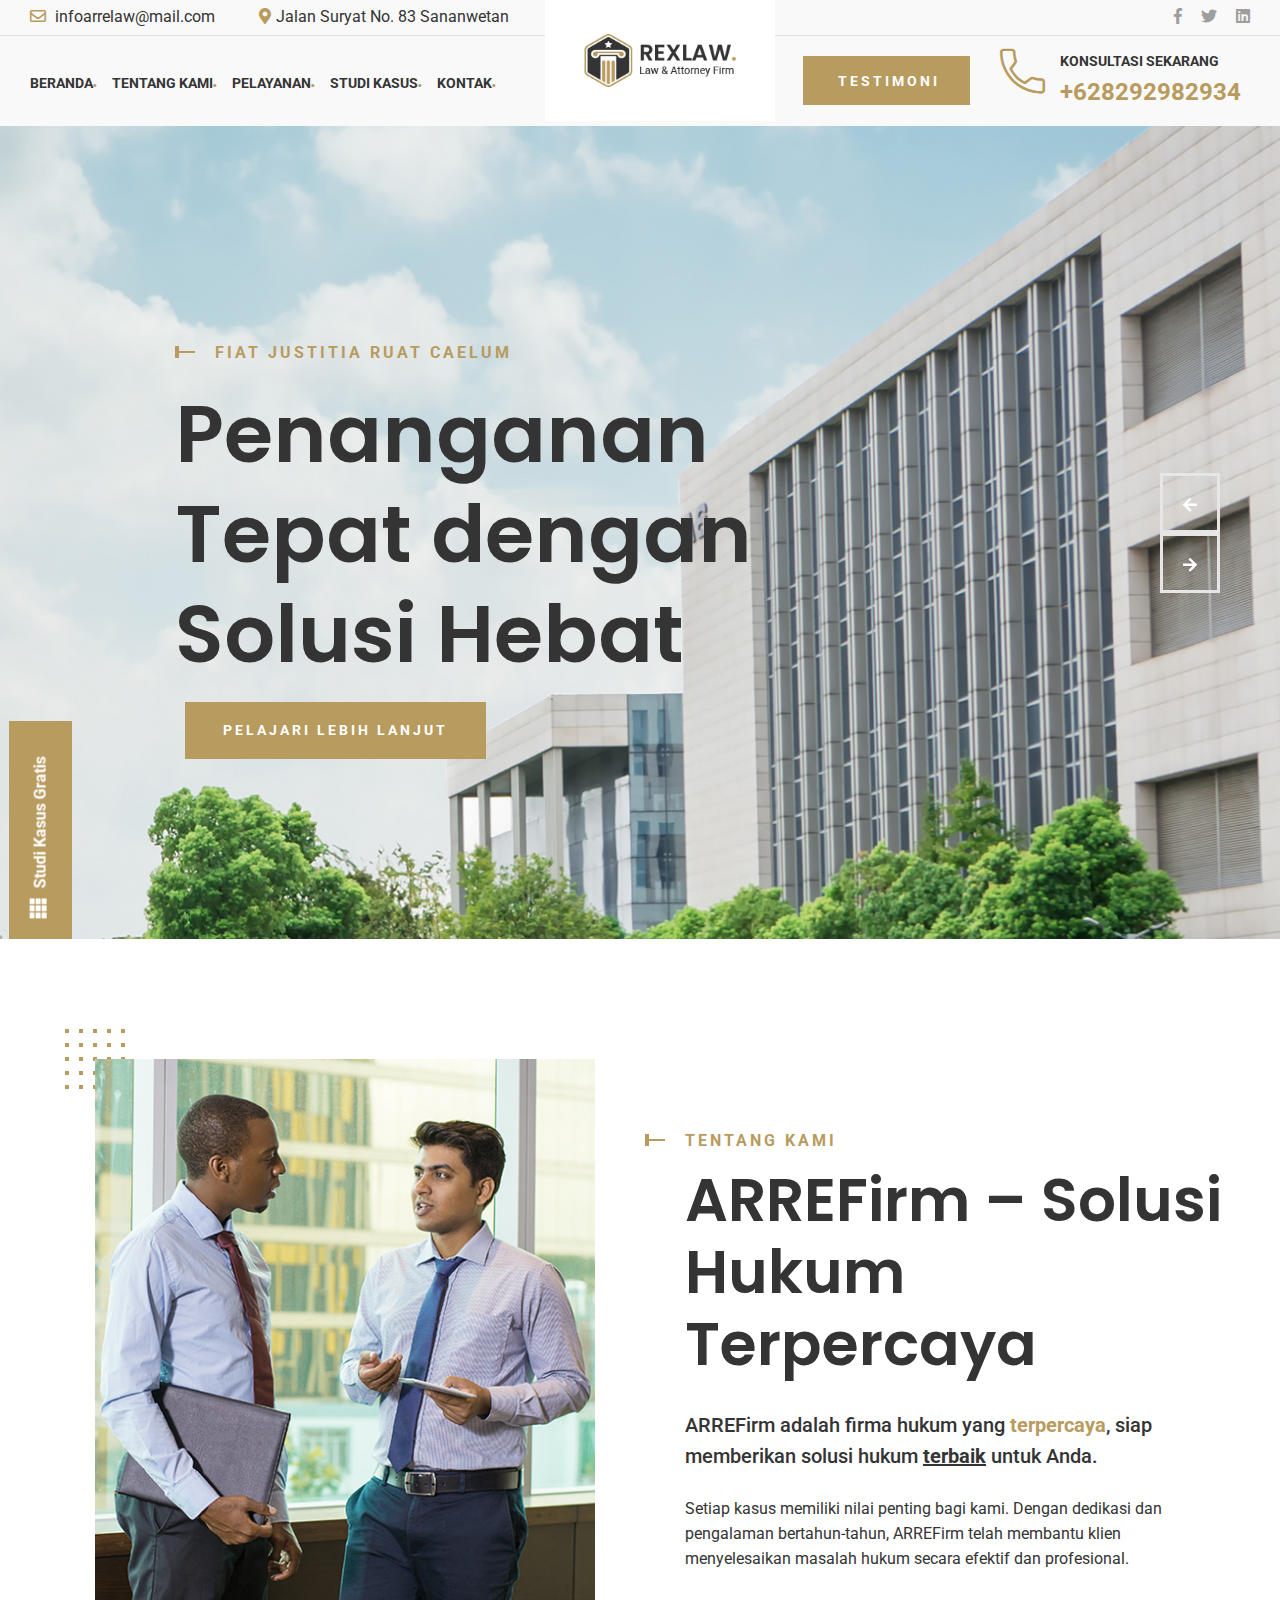
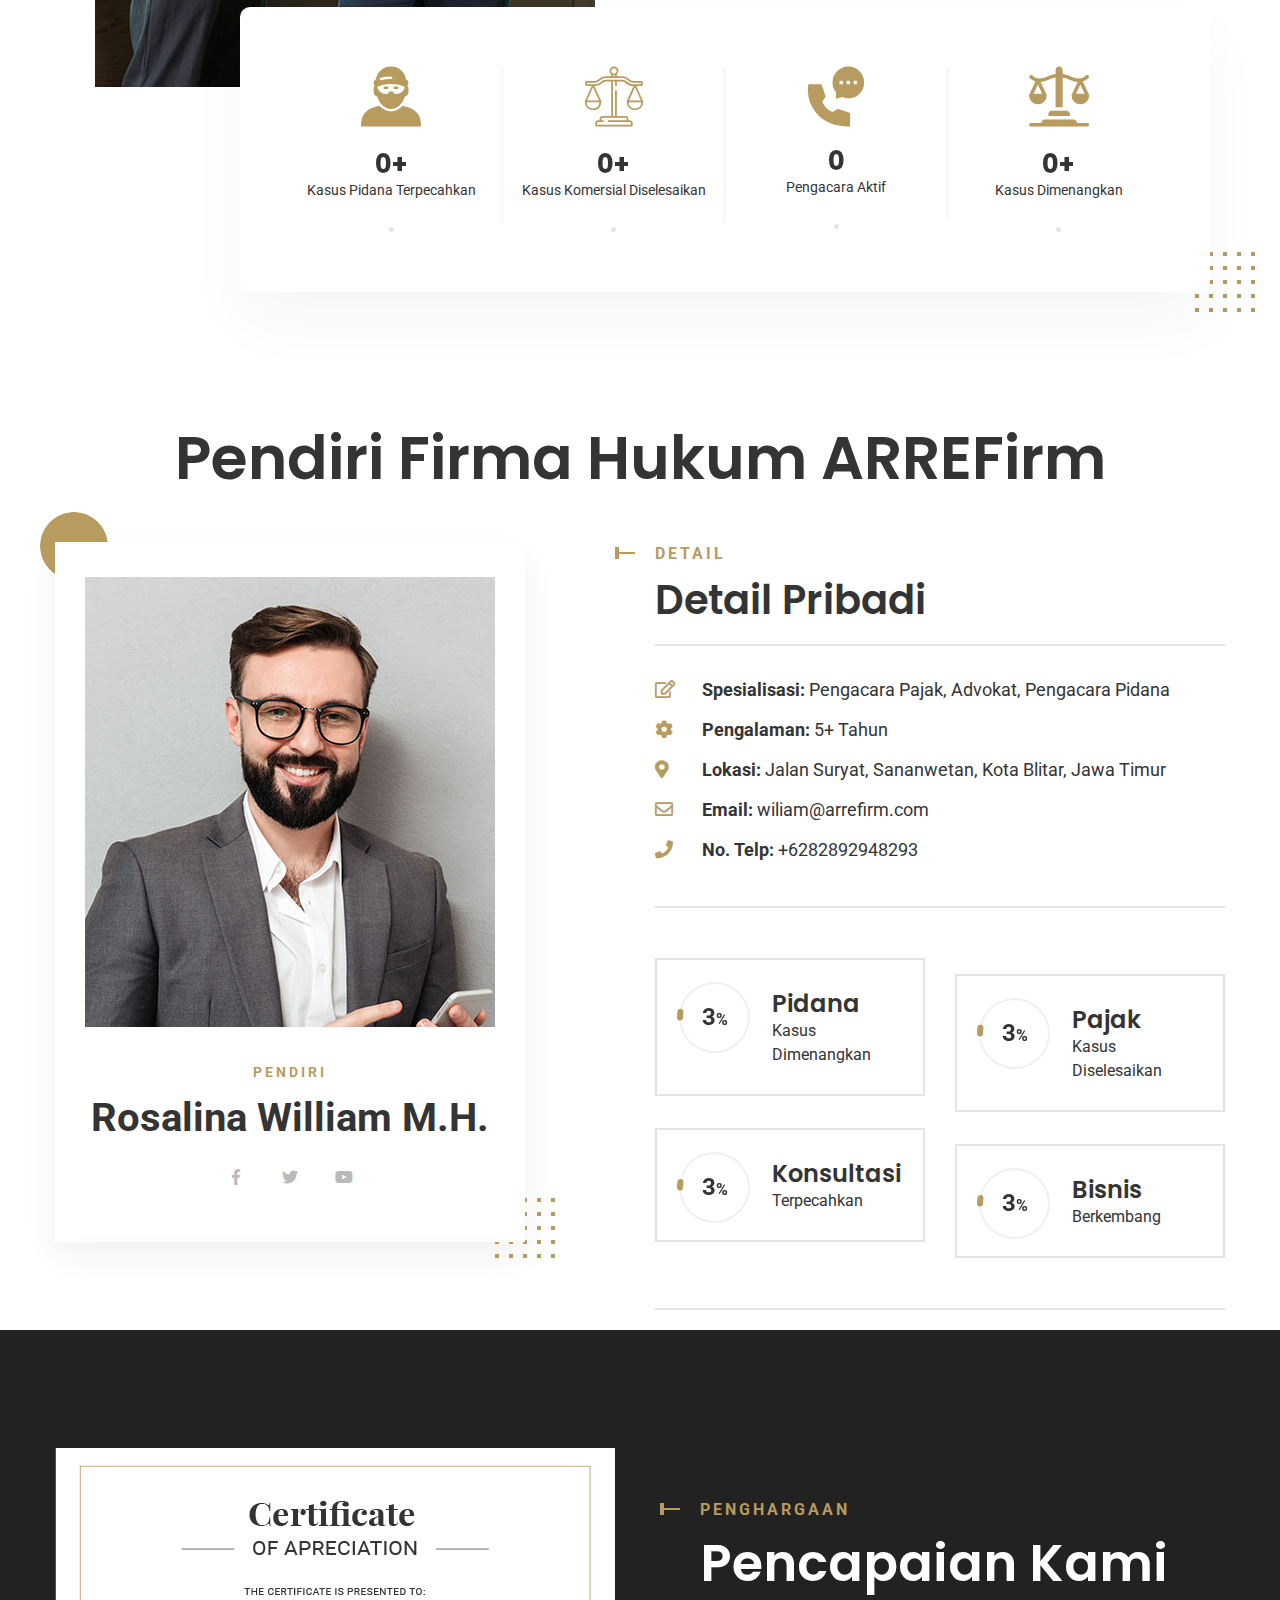
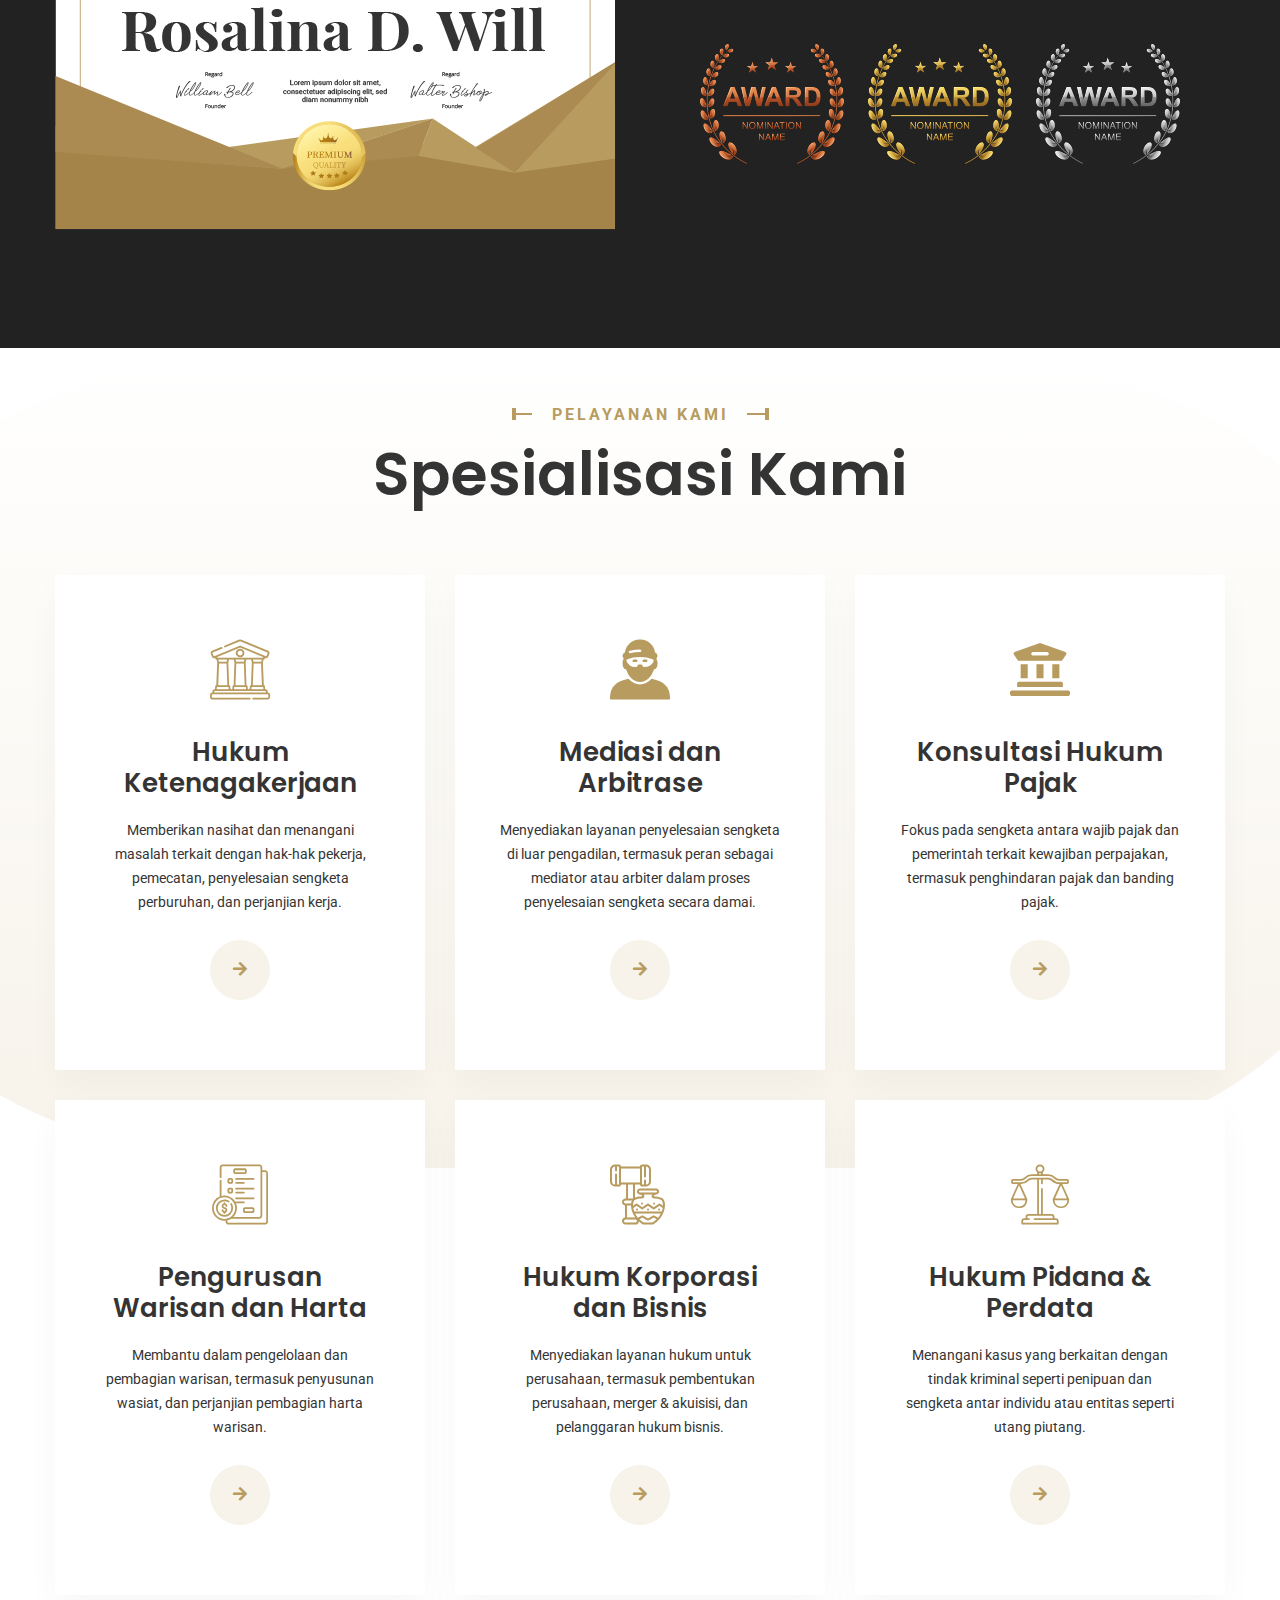
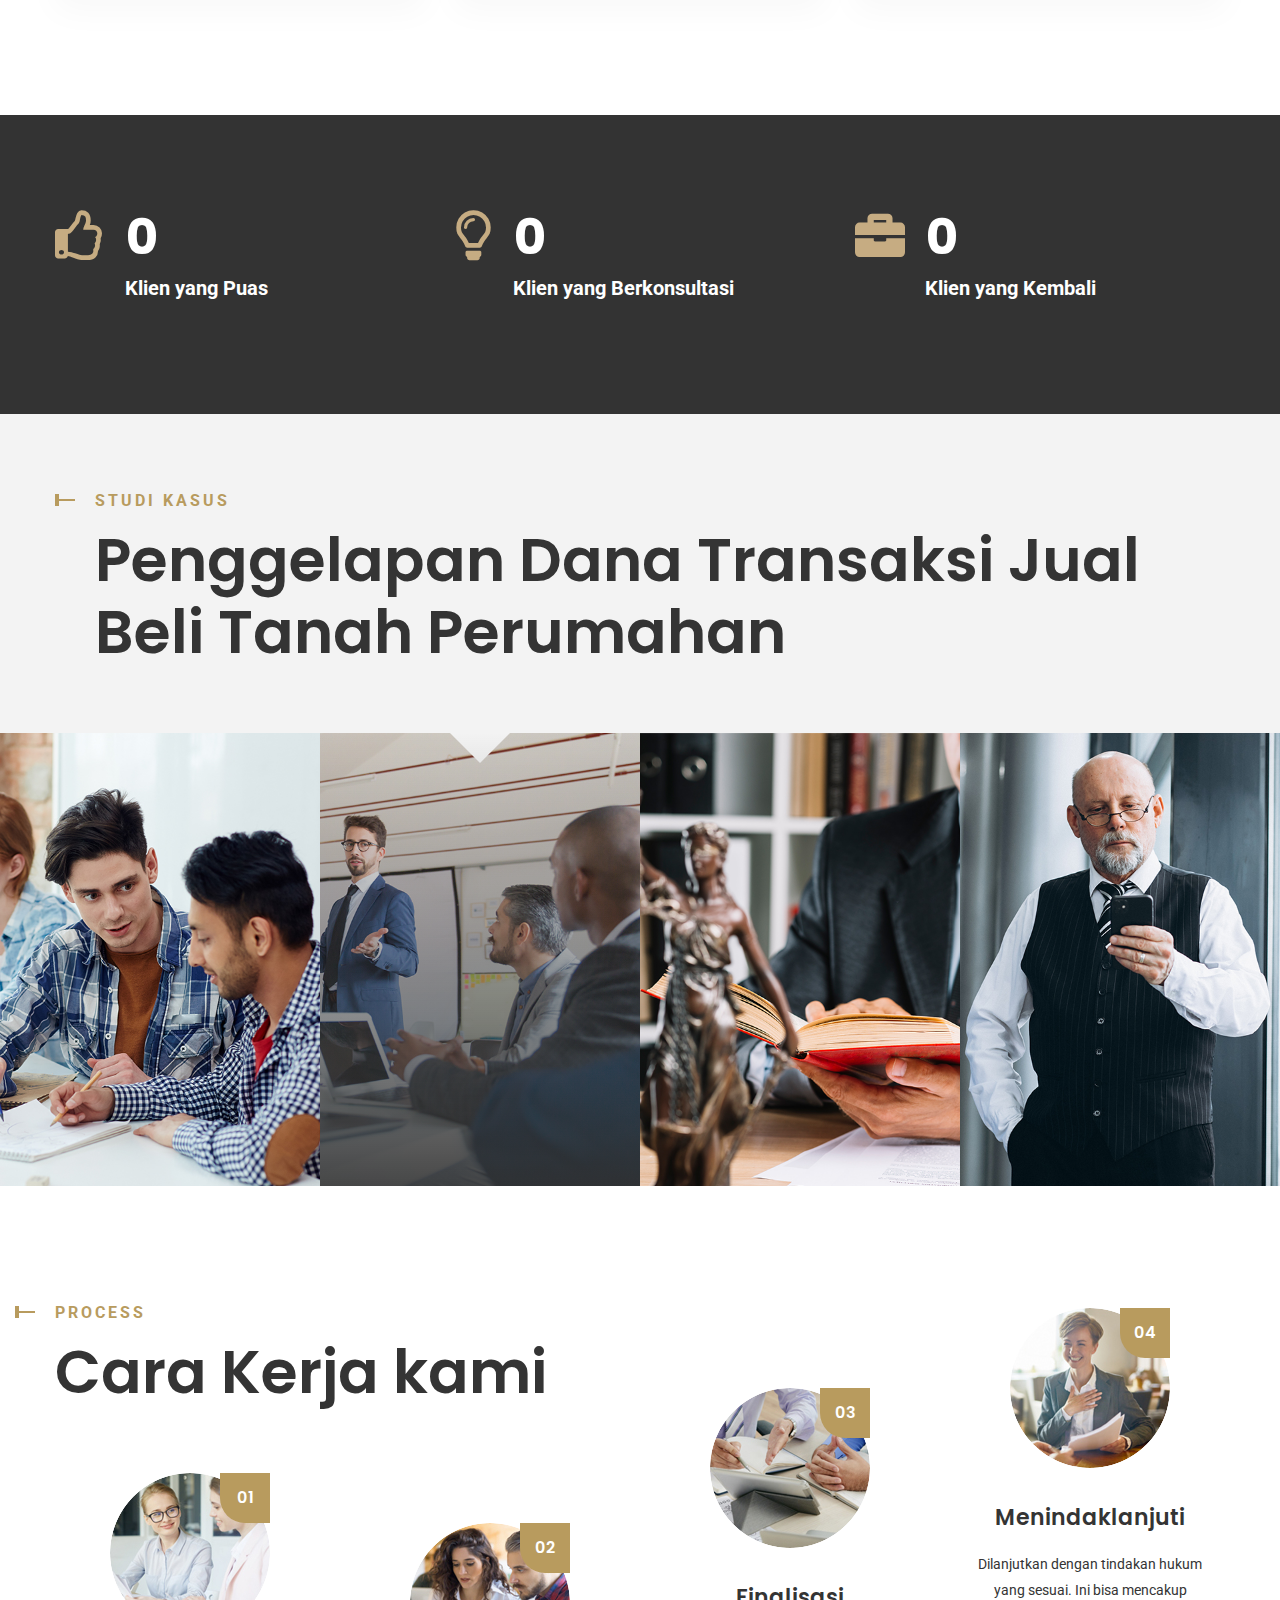
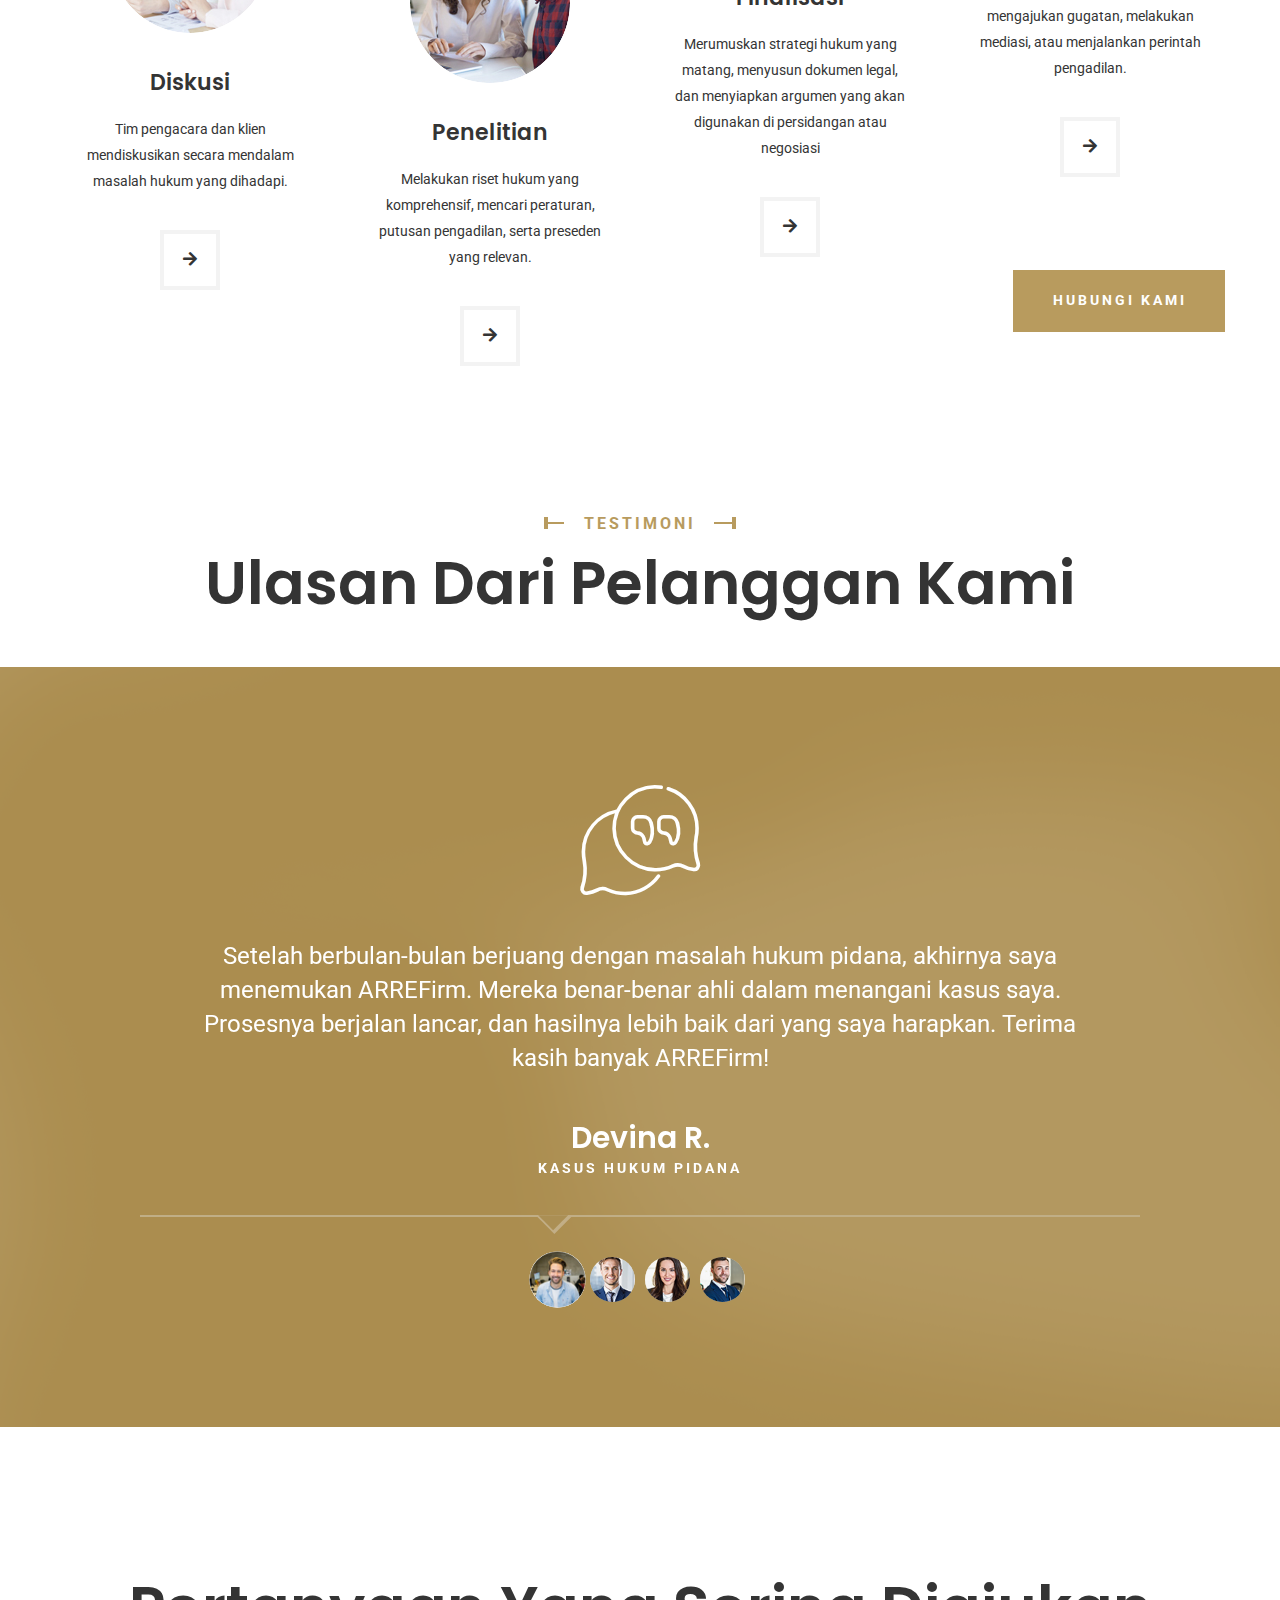
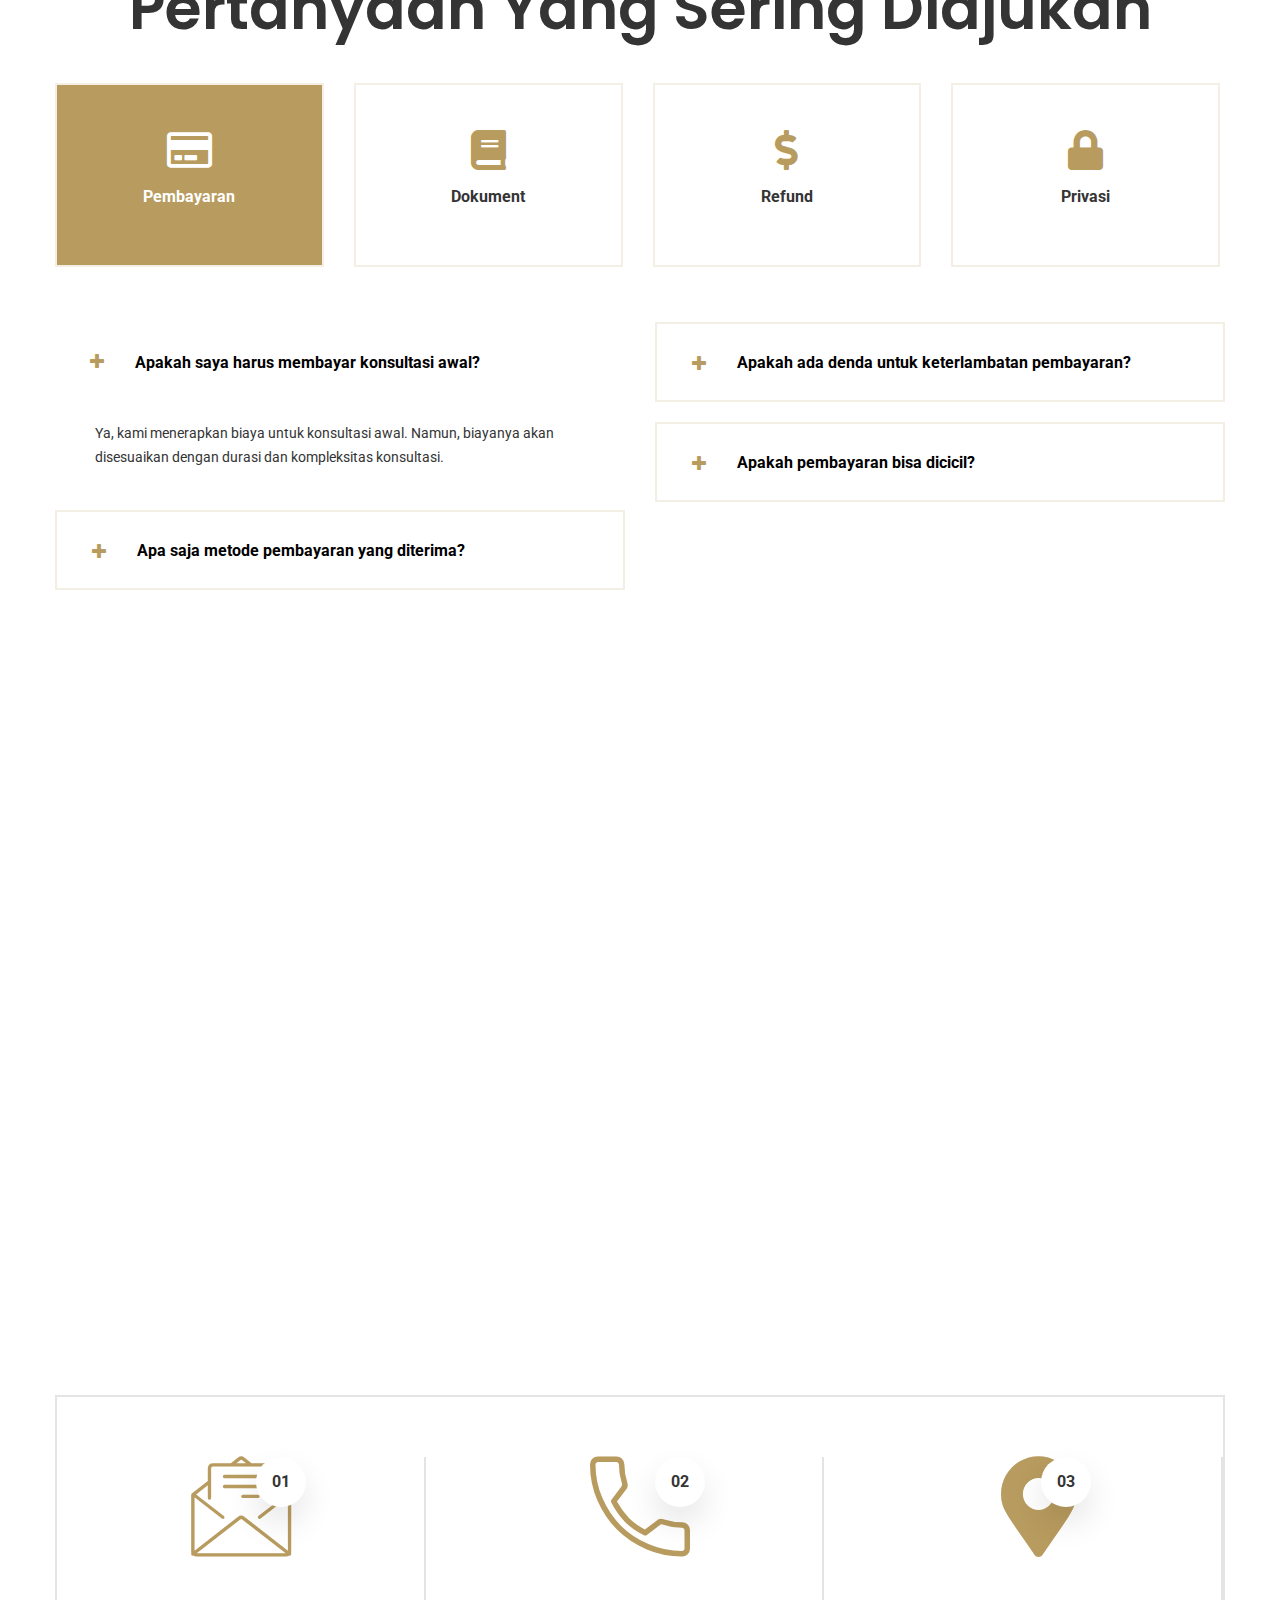
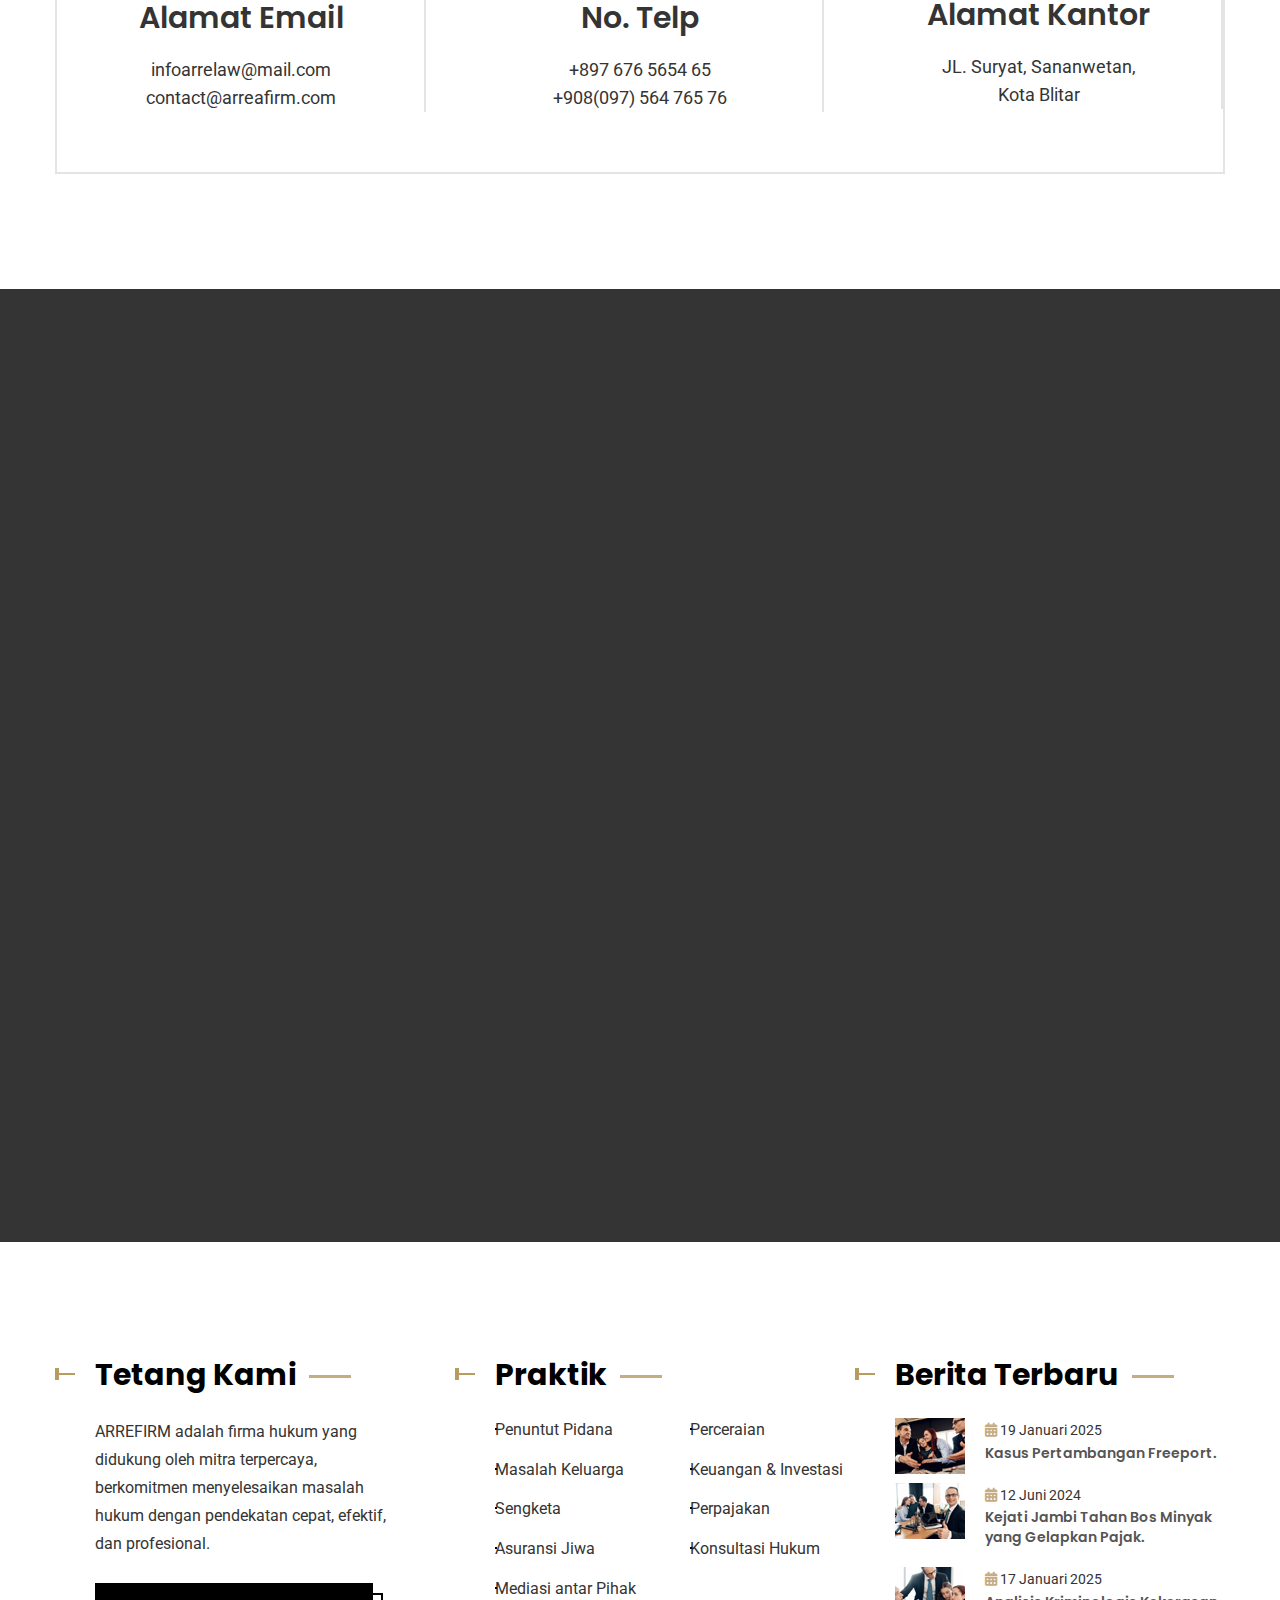
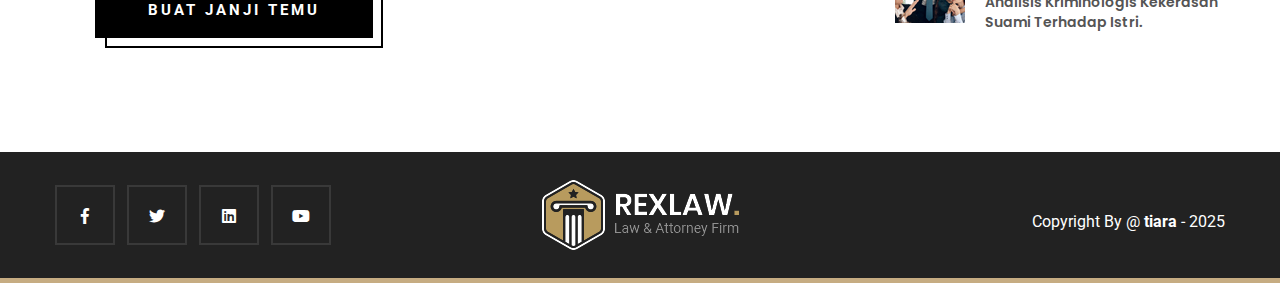
==== index.html @ 1eabf741 "mengubah nama file index-4 menjadi index" ====
<!DOCTYPE html>
<html lang="en">
  <!-- Mirrored from html.themexriver.com/rexlaw/index-4.html by HTTrack Website Copier/3.x [XR&CO'2014], Thu, 23 Jan 2025 02:17:50 GMT -->
  <head>
    <meta charset="UTF-8" />
    <title>Firma Hukum ARREFIRM</title>
    <link
      rel="shortcut icon"
      href="assets/img/logo/ficon.png"
      type="image/x-icon"
    />
    <meta name="author" content="themexriver" />
    <meta name="description" content="Rexlaw - Law Attorney HTML Template" />
    <meta
      name="keywords"
      content="	accountant, adviser, advocate, attorney, barrister, business, consultant, counsel, finance, justice, law, law firm, lawyer, legal, solicitor"
    />
    <!-- Mobile Specific Meta -->
    <meta name="viewport" content="width=device-width, initial-scale=1" />

    <link rel="stylesheet" href="assets/css/owl.carousel.css" />
    <link rel="stylesheet" href="assets/css/fontawesome-all.css" />
    <link rel="stylesheet" href="assets/css/animate.css" />
    <link rel="stylesheet" href="assets/css/flaticon.css" />
    <link rel="stylesheet" href="assets/css/home-icon-4.css" />
    <link rel="stylesheet" href="assets/css/bootstrap.min.css" />
    <link rel="stylesheet" href="assets/css/video.min.css" />
    <link rel="stylesheet" href="assets/css/odometer-theme-default.css" />
    <link rel="stylesheet" href="assets/css/nouislider.css" />
    <link rel="stylesheet" href="assets/css/style.css" />
  </head>

  <body>
    <div id="preloader"></div>
    <div class="up">
      <a href="#" class="scrollup text-center"
        ><i class="fas fa-chevron-up"></i
      ></a>
    </div>

    <!-- Start of header section
	============================================= -->
    <header id="header_id" class="main_header header_style_two">
      <div class="header_top">
        <div class="row">
          <div class="col-md-6">
            <div class="header_contact_info float-left ul-li">
              <ul>
                <li><i class="far fa-envelope"></i> infoarrelaw@mail.com</li>
                <li>
                  <i class="fas fa-map-marker-alt"></i>Jalan Suryat No. 83
                  Sananwetan
                </li>
              </ul>
            </div>
          </div>
          <div class="col-md-6">
            <div class="header_follow_social float-right ul-li">
              <ul>
                <li>
                  <a href="#"><i class="fab fa-facebook-f"></i></a>
                </li>
                <li>
                  <a href="#"><i class="fab fa-twitter"></i></a>
                </li>
                <li>
                  <a href="#"><i class="fab fa-linkedin"></i></a>
                </li>
              </ul>
            </div>
          </div>
        </div>
      </div>
      <div class="header_main_menu clearfix">
        <nav class="main_navigation ul-li" id="navbar-scrollspy">
          <ul>
            <li><a href="#beranda">Beranda</a></li>
            <li><a href="#tentangKami">Tentang Kami</a></li>
            <li><a href="#pelayanan">Pelayanan</a></li>
            <li><a href="#studiKasus">Studi Kasus</a></li>
            <li><a href="#kontak">Kontak</a></li>
          </ul>
        </nav>
        <div class="site_logo">
          <a href="%21.html#"
            ><img src="assets/img/logo/logo-2.png" alt=""
          /></a>
        </div>

        <div class="call_to_quote">
          <div class="call_icon float-left">
            <i class="flaticon-call"></i>
          </div>
          <span>Konsultasi Sekarang</span>
          <span class="call_number">+628292982934</span>
        </div>
        <div class="qoute_btn float-right">
          <a class="block-display text-center" href="#testimoni">Testimoni</a>
        </div>
      </div>
      <!-- /mobile menu -->
      <div class="mobile_menu">
        <div class="mobile_menu_button open_mobile_menu">
          <i class="fas fa-bars"></i>
        </div>
        <div class="mobile_menu_wrap">
          <div class="mobile_menu_overlay open_mobile_menu"></div>
          <div class="mobile_menu_content">
            <div class="mobile_menu_close open_mobile_menu">
              <i class="fas fa-window-close"></i>
            </div>
            <div class="m-brand-logo text-center">
              <img src="assets/img/logo/logo-1.png" alt="" />
            </div>
            <nav class="main-navigation clearfix ul-li">
              <ul id="main-nav" class="navbar-nav text-capitalize clearfix">
                <li><a href="#beranda">Beranda</a></li>
                <li><a href="#tentangKami">Tentang Kami</a></li>
                <li><a href="#pelayanan">Pelayanan</a></li>
                <li><a href="#studiKasus">Studi Kasus</a></li>
                <li><a href="#testimoni">Testimoni</a></li>
                <li><a href="#kontak">Kontak</a></li>
              </ul>
            </nav>
            <div class="free_call_nm">
              <div class="m_call_icon text-center">
                <i class="flaticon-call"></i>
              </div>
              <div class="m_call_text">
                <span>Konsultasi Gratis</span>
                <strong>110 500 454</strong>
              </div>
            </div>
            <div class="m_social_area text-center ul-li">
              <h3>Ikuti Kami:</h3>
              <ul>
                <li class="m_fb">
                  <a href="#"><i class="fab fa-facebook-f"></i></a>
                </li>
                <li class="m_tw">
                  <a href="#"><i class="fab fa-twitter"></i></a>
                </li>
                <li class="m_lk">
                  <a href="#"><i class="fab fa-linkedin"></i></a>
                </li>
                <li class="m_yb">
                  <a href="#"><i class="fab fa-youtube"></i></a>
                </li>
              </ul>
            </div>
          </div>
        </div>
      </div>
      <!-- /mobile menu -->
    </header>
    <!-- End of header section
	============================================= -->

    <!-- Start of slider  section
 ============================================= -->
    <div id="beranda">
      <section
        id="slider_area"
        class="slider_section slider_2 relative-position"
      >
        <div
          id="slider_id"
          class="slider_style_two owl-carousel relative-position"
        >
          <div
            class="slider_priview"
            data-background="assets/img/slider/s4.jpg"
          >
            <div class="container">
              <div class="slider_contect_box">
                <div class="slider_text headline pera-content">
                  <p>
                    <span class="title_shape_left"></span>
                    Fiat justitia ruat caelum
                  </p>
                  <h1>Penanganan Tepat dengan Solusi Hebat</h1>
                </div>
                <div class="slider_btn ul-li clearfix">
                  <ul>
                    <li>
                      <a class="block-display" href="%21.html#"
                        >Pelajari Lebih Lanjut</a
                      >
                    </li>
                  </ul>
                </div>
              </div>
            </div>
          </div>
          <div
            class="slider_priview"
            data-background="assets/img/slider/s4.jpg"
          >
            <div class="container">
              <div class="slider_contect_box">
                <div class="slider_text headline pera-content">
                  <p>
                    <span class="title_shape_left"></span>
                    Lex prospcit, non respicit.
                  </p>
                  <h1>Solusi Tepat untuk Kasus Anda</h1>
                </div>
                <div class="slider_btn ul-li clearfix">
                  <ul>
                    <li>
                      <a class="block-display" href="%21.html#"
                        >Pelajari Lebih Lanjut</a
                      >
                    </li>
                  </ul>
                </div>
              </div>
            </div>
          </div>
        </div>
        <div class="slider_side_btn">
          <a class="block-display" href="#"
            ><i class="fas fa-th"></i>Studi Kasus Gratis</a
          >
        </div>
      </section>
    </div>
    <!-- End of slider section
============================================= -->

    <!-- Start of Feature  section
 ============================================= -->
    <!-- <section id="rx-feature" class="rx-feature-section position-relative mt-5">
      <div class="container">
        <div class="rx-feature-content">
          <div class="row justify-content-center">
            <div
              class="col-lg-4 col-md-6 wow fadeInUp"
              data-wow-delay="0ms"
              data-wow-duration="1000ms"
            >
              <div class="rx-feature-icon-text text-center">
                <div class="rx-feature-icon">
                  <i class="flaticon-court"></i>
                </div>
                <div class="rx-feature-text headline pera-content">
                  <h3><a href="#">High ethical standard</a></h3>
                  <p>
                    A full service law firm in London that has been recognised
                    internationally with specialisation in Commercial.
                  </p>
                </div>
              </div>
            </div>
            <div
              class="col-lg-4 col-md-6 wow fadeInUp"
              data-wow-delay="300ms"
              data-wow-duration="1000ms"
            >
              <div class="rx-feature-icon-text text-center">
                <div class="rx-feature-icon">
                  <i class="flaticon-gavel"></i>
                </div>
                <div class="rx-feature-text headline pera-content">
                  <h3><a href="#">Compliant HR policy </a></h3>
                  <p>
                    A full service law firm in London that has been recognised
                    internationally with specialisation in Commercial.
                  </p>
                </div>
              </div>
            </div>
            <div
              class="col-lg-4 col-md-6 wow fadeInUp"
              data-wow-delay="600ms"
              data-wow-duration="1000ms"
            >
              <div class="rx-feature-icon-text text-center">
                <div class="rx-feature-icon">
                  <i class="flaticon-justice"></i>
                </div>
                <div class="rx-feature-text headline pera-content">
                  <h3><a href="#">Specialised lawyers </a></h3>
                  <p>
                    A full service law firm in London that has been recognised
                    internationally with specialisation in Commercial.
                  </p>
                </div>
              </div>
            </div>
          </div>
        </div>
      </div>
    </section> -->
    <!-- End of Feature  section
============================================= -->

    <!-- Start of about  section
	============================================= -->
    <div id="tentangKami">
      <section id="about" class="about_section_two">
        <div class="container">
          <div class="about_area_content relative-position">
            <div class="row">
              <div class="col-lg-6 col-md-12">
                <div class="about_left_content relative-position">
                  <div class="about_left_img">
                    <img src="assets/img/about/abl.jpg" alt="" />
                  </div>
                  <div class="shape_pattern" data-parallax='{"x" : -20}'>
                    <img src="assets/img/about/pt1.png" alt="" />
                  </div>
                </div>
              </div>
              <div class="col-lg-6 col-md-12">
                <div class="about_right_two">
                  <div class="section_title_area headline pera-content">
                    <p>
                      <span class="title_shape_left"></span>
                      Tentang Kami
                    </p>
                    <h2>ARREFirm – Solusi Hukum Terpercaya</h2>
                  </div>
                  <div class="about_area_text">
                    <div class="about_top_text">
                      ARREFirm adalah firma hukum yang
                      <strong>terpercaya</strong>, siap memberikan solusi hukum
                      <span>terbaik</span> untuk Anda.
                    </div>
                    <div class="about_details_text">
                      Setiap kasus memiliki nilai penting bagi kami. Dengan
                      dedikasi dan pengalaman bertahun-tahun, ARREFirm telah
                      membantu klien menyelesaikan masalah hukum secara efektif
                      dan profesional.
                    </div>
                  </div>
                </div>
              </div>
            </div>
            <div class="about_counter">
              <div class="about_counter_list ul-li clearfix">
                <ul>
                  <li>
                    <div class="counter_icon_text text-center">
                      <div class="counter_icon">
                        <i class="flaticon-mace"></i>
                      </div>
                      <div class="counter_number pera-content">
                        <span class="odometer" data-count="80">00</span
                        ><strong>+</strong>
                        <p>Kasus Pidana Terpecahkan</p>
                      </div>
                    </div>
                  </li>
                  <li>
                    <div class="counter_icon_text text-center">
                      <div class="counter_icon">
                        <i class="flaticon-balance"></i>
                      </div>
                      <div class="counter_number pera-content">
                        <span class="odometer" data-count="50">00</span
                        ><strong>+</strong>
                        <p>Kasus Komersial Diselesaikan</p>
                      </div>
                    </div>
                  </li>
                  <li>
                    <div class="counter_icon_text text-center">
                      <div class="counter_icon">
                        <i class="flaticon-teamwork"></i>
                      </div>
                      <div class="counter_number pera-content">
                        <span class="odometer" data-count="19"></span>
                        <p>Pengacara Aktif</p>
                      </div>
                    </div>
                  </li>
                  <li>
                    <div class="counter_icon_text text-center">
                      <div class="counter_icon">
                        <i class="flaticon-employee"></i>
                      </div>
                      <div class="counter_number pera-content">
                        <span class="odometer" data-count="85">00</span
                        ><strong>+</strong>
                        <p>Kasus Dimenangkan</p>
                      </div>
                    </div>
                  </li>
                </ul>
              </div>
            </div>
            <div class="shape_pattern_2" data-parallax='{"x" : -30}'>
              <img src="assets/img/about/pt1.png" alt="" />
            </div>
          </div>
        </div>
      </section>
      <!-- End of about us section
    ============================================= -->

      <section id="team_details" class="team_details_section">
        <div class="container">
          <div
            class="section_title_area text-center headline pera-content mb-5"
          >
            <h2>Pendiri Firma Hukum ARREFirm</h2>
          </div>
          <div class="row">
            <div class="col-lg-6 col-md-12">
              <div class="team_profile relative-position text-center">
                <div class="bg_img">
                  <img src="assets/img/team/tbg.jpg" alt="" />
                </div>
                <div class="team_single_img">
                  <img src="assets/img/team/tp.jpg" alt="" />
                </div>
                <div class="team_name_designation">
                  <span class="team_degi">Pendiri</span>
                  <span class="team_name">Rosalina William M.H.</span>
                </div>
                <div class="team_social text-center ul-li">
                  <ul>
                    <li>
                      <a href="#"><i class="fab fa-facebook-f"></i></a>
                    </li>
                    <li>
                      <a href="#"><i class="fab fa-twitter"></i></a>
                    </li>
                    <li>
                      <a href="#"><i class="fab fa-youtube"></i></a>
                    </li>
                  </ul>
                </div>
                <div class="shape_pattern" data-parallax='{"x" : -30}'>
                  <img src="assets/img/about/pt2.png" alt="" />
                </div>
                <div class="shape_pattern_2" data-parallax='{"x" : -30}'>
                  <img src="assets/img/about/pt1.png" alt="" />
                </div>
              </div>
            </div>
            <div class="col-lg-6 col-md-12">
              <div class="team_details_text">
                <div class="section_title_area headline pera-content">
                  <p>
                    <span class="title_shape_left"></span>
                    detail
                  </p>
                  <h2>Detail Pribadi</h2>
                </div>
                <div class="personal_info ul-li-block">
                  <ul>
                    <li>
                      <div class="personal_icon float-left">
                        <i class="far fa-edit"></i>
                      </div>
                      <span>Spesialisasi:</span> Pengacara Pajak, Advokat,
                      Pengacara Pidana
                    </li>
                    <li>
                      <div class="personal_icon float-left">
                        <i class="fas fa-cog"></i>
                      </div>
                      <span>Pengalaman:</span> 5+ Tahun
                    </li>
                    <li>
                      <div class="personal_icon float-left">
                        <i class="fas fa-map-marker-alt"></i>
                      </div>
                      <span>Lokasi:</span> Jalan Suryat, Sananwetan, Kota
                      Blitar, Jawa Timur
                    </li>
                    <li>
                      <div class="personal_icon float-left">
                        <i class="far fa-envelope"></i>
                      </div>
                      <span>Email:</span> wiliam@arrefirm.com
                    </li>
                    <li>
                      <div class="personal_icon float-left">
                        <i class="fas fa-phone"></i>
                      </div>
                      <span>No. Telp:</span> +6282892948293
                    </li>
                  </ul>
                </div>
                <div class="about_right_content team_details_progress">
                  <div class="row">
                    <div class="col-md-6">
                      <div class="about_progress">
                        <div class="first progress_area float-left">
                          <strong><span>%</span></strong>
                        </div>
                        <div class="progress_text headline">
                          <h3>Pidana</h3>
                          <p>Kasus Dimenangkan</p>
                        </div>
                      </div>
                    </div>
                    <div class="col-md-6 mt-3">
                      <div class="about_progress">
                        <div class="third progress_area float-left">
                          <strong><span>%</span></strong>
                        </div>
                        <div class="progress_text headline">
                          <h3>Pajak</h3>
                          <p>Kasus Diselesaikan</p>
                        </div>
                      </div>
                    </div>
                  </div>
                  <div class="row mt-3">
                    <div class="col-md-6">
                      <div class="about_progress">
                        <div class="second progress_area float-left">
                          <strong><span>%</span></strong>
                        </div>
                        <div class="progress_text headline">
                          <h3>Konsultasi</h3>
                          <p>Terpecahkan</p>
                        </div>
                      </div>
                    </div>
                    <div class="col-md-6 mt-3">
                      <div class="about_progress">
                        <div class="fourth progress_area float-left">
                          <strong><span>%</span></strong>
                        </div>
                        <div class="progress_text headline">
                          <h3>Bisnis</h3>
                          <p>Berkembang</p>
                        </div>
                      </div>
                    </div>
                  </div>
                </div>
              </div>
            </div>
          </div>
        </div>
      </section>
      <section id="achivement" class="achivement_section">
        <div class="container">
          <div class="achivement_content">
            <div class="row">
              <div class="col-lg-6 col-md-12">
                <div class="certificate_img" data-tilt data-tilt-max="5">
                  <img src="assets/img/achive/cer1.png" alt="" />
                </div>
              </div>
              <div class="col-lg-6 col-md-12">
                <div class="achivement_text">
                  <div class="section_title_area headline pera-content">
                    <p>
                      <span class="title_shape_left"></span>
                      Penghargaan
                    </p>
                    <h2 style="font-size: 3.2em">Pencapaian Kami</h2>
                  </div>
                  <div class="achivement_img_list clearfix ul-li">
                    <ul>
                      <li><img src="assets/img/achive/aw1.png" alt="" /></li>
                      <li><img src="assets/img/achive/aw2.png" alt="" /></li>
                      <li><img src="assets/img/achive/aw3.png" alt="" /></li>
                    </ul>
                  </div>
                </div>
              </div>
            </div>
          </div>
        </div>
      </section>
    </div>
    <!-- End of about  section
	============================================= -->

    <!-- Start of practice area  section
	============================================= -->
    <!-- Start of service section
    ============================================= -->
    <div id="pelayanan">
      <section
        id="practice_service"
        class="service_style_two practice_service_section relative-position"
      >
        <div class="container">
          <div class="section_title_area text-center headline pera-content">
            <p>
              <span class="title_shape_left"></span>
              Pelayanan Kami
              <span class="title_shape_right"></span>
            </p>
            <h2>Spesialisasi Kami</h2>
          </div>
          <div class="service_content">
            <div class="row">
              <div class="col-lg-4 col-md-6">
                <div class="service_icon_text text-center">
                  <div class="service_icon relative-position">
                    <i class="flaticon-courthouse"></i>
                  </div>
                  <div class="service_text headline pera-content">
                    <h3><a href="#">Hukum Ketenagakerjaan</a></h3>
                    <p>
                      Memberikan nasihat dan menangani masalah terkait dengan
                      hak-hak pekerja, pemecatan, penyelesaian sengketa
                      perburuhan, dan perjanjian kerja.
                    </p>
                  </div>
                  <div class="how_work_btn">
                    <a href="%21.html#"><i class="fas fa-arrow-right"></i></a>
                  </div>
                </div>
              </div>
              <div class="col-lg-4 col-md-6">
                <div class="service_icon_text text-center">
                  <div class="service_icon relative-position">
                    <i class="flaticon-mace"></i>
                  </div>
                  <div class="service_text headline pera-content">
                    <h3><a href="#">Mediasi dan Arbitrase</a></h3>
                    <p>
                      Menyediakan layanan penyelesaian sengketa di luar
                      pengadilan, termasuk peran sebagai mediator atau arbiter
                      dalam proses penyelesaian sengketa secara damai.
                    </p>
                  </div>
                  <div class="how_work_btn">
                    <a href="%21.html#"><i class="fas fa-arrow-right"></i></a>
                  </div>
                </div>
              </div>
              <div class="col-lg-4 col-md-6">
                <div class="service_icon_text text-center">
                  <div class="service_icon relative-position">
                    <i class="flaticon-save-money"></i>
                  </div>
                  <div class="service_text headline pera-content">
                    <h3><a href="#">Konsultasi Hukum Pajak</a></h3>
                    <p>
                      Fokus pada sengketa antara wajib pajak dan pemerintah
                      terkait kewajiban perpajakan, termasuk penghindaran pajak
                      dan banding pajak.
                    </p>
                  </div>
                  <div class="how_work_btn">
                    <a href="%21.html#"><i class="fas fa-arrow-right"></i></a>
                  </div>
                </div>
              </div>
              <div class="col-lg-4 col-md-6">
                <div class="service_icon_text text-center">
                  <div class="service_icon relative-position">
                    <i class="flaticon-budget"></i>
                  </div>
                  <div class="service_text headline pera-content">
                    <h3><a href="#">Pengurusan Warisan dan Harta</a></h3>
                    <p>
                      Membantu dalam pengelolaan dan pembagian warisan, termasuk
                      penyusunan wasiat, dan perjanjian pembagian harta warisan.
                    </p>
                  </div>
                  <div class="how_work_btn">
                    <a href="%21.html#"><i class="fas fa-arrow-right"></i></a>
                  </div>
                </div>
              </div>
              <div class="col-lg-4 col-md-6">
                <div class="service_icon_text text-center">
                  <div class="service_icon relative-position">
                    <i class="flaticon-bidding"></i>
                  </div>
                  <div class="service_text headline pera-content">
                    <h3><a href="#">Hukum Korporasi dan Bisnis</a></h3>
                    <p>
                      Menyediakan layanan hukum untuk perusahaan, termasuk
                      pembentukan perusahaan, merger & akuisisi, dan pelanggaran
                      hukum bisnis.
                    </p>
                  </div>
                  <div class="how_work_btn">
                    <a href="%21.html#"><i class="fas fa-arrow-right"></i></a>
                  </div>
                </div>
              </div>
              <div class="col-lg-4 col-md-6">
                <div class="service_icon_text text-center">
                  <div class="service_icon relative-position">
                    <i class="flaticon-balance"></i>
                  </div>
                  <div class="service_text headline pera-content">
                    <h3><a href="#">Hukum Pidana & Perdata</a></h3>
                    <p>
                      Menangani kasus yang berkaitan dengan tindak kriminal
                      seperti penipuan dan sengketa antar individu atau entitas
                      seperti utang piutang.
                    </p>
                  </div>
                  <div class="how_work_btn">
                    <a href="%21.html#"><i class="fas fa-arrow-right"></i></a>
                  </div>
                </div>
              </div>
            </div>
          </div>
        </div>
      </section>
      <!-- End  of service section
          ============================================= -->

      <!-- Start of Counter section
          ============================================= -->
      <section id="rx-counter" class="rx-counter-section">
        <div
          class="background_parallax background_position relative-position"
          data-background="assets/img/home-4/slider/s1.jpg"
        >
          <div class="background_overlay"></div>
          <div class="container">
            <div class="row">
              <div class="col-lg-4 col-sm-6">
                <div class="rx-counter-icon-text">
                  <div class="rx-counter-icon float-left">
                    <i class="far fa-thumbs-up"></i>
                  </div>
                  <div class="rx-counter-text pera-content">
                    <span class="odometer" data-count="82">00</span>
                    <p>Klien yang Puas</p>
                  </div>
                </div>
              </div>
              <div class="col-lg-4 col-sm-6">
                <div class="rx-counter-icon-text">
                  <div class="rx-counter-icon float-left">
                    <i class="far fa-lightbulb"></i>
                  </div>
                  <div class="rx-counter-text pera-content">
                    <span class="odometer" data-count="93">00</span>
                    <p>Klien yang Berkonsultasi</p>
                  </div>
                </div>
              </div>
              <div class="col-lg-4 col-sm-6">
                <div class="rx-counter-icon-text">
                  <div class="rx-counter-icon float-left">
                    <i class="fas fa-briefcase"></i>
                  </div>
                  <div class="rx-counter-text pera-content">
                    <span class="odometer" data-count="39">00</span>
                    <p>Klien yang Kembali</p>
                  </div>
                </div>
              </div>
            </div>
          </div>
        </div>
      </section>
      <!-- End of Counter section
      ============================================= -->
    </div>
    <!-- End of practice area section
	============================================= -->

    <div id="studiKasus">
      <!-- Start of case study section
        ============================================= -->
      <section id="case_study" class="case_study_section">
        <div class="case_study_item">
          <div id="tabsContent" class="tab-content">
            <div id="case1" class="tab-pane fade">
              <div class="case_title_text">
                <div class="container">
                  <div class="section_title_area headline pera-content">
                    <p>
                      <span class="title_shape_left"></span>
                      Studi Kasus
                    </p>
                    <h2>
                      <a href="%21.html#">Sengketa Pajak - PT Sutrakencana</a>
                    </h2>
                  </div>
                </div>
              </div>
            </div>
            <div id="case2" class="tab-pane fade active show">
              <div class="case_title_text">
                <div class="container">
                  <div class="section_title_area headline pera-content">
                    <p>
                      <span class="title_shape_left"></span>
                      Studi Kasus
                    </p>
                    <h2>
                      <a class="block-display" href="%21.html#"
                        >Penggelapan Dana Transaksi Jual Beli Tanah Perumahan</a
                      >
                    </h2>
                  </div>
                </div>
              </div>
            </div>
            <div id="case3" class="tab-pane fade">
              <div class="case_title_text">
                <div class="container">
                  <div class="section_title_area headline pera-content">
                    <p>
                      <span class="title_shape_left"></span>
                      Studi Kasus
                    </p>
                    <h2>
                      <a class="block-display" href="%21.html#"
                        >Investasi Bodong PT Sinar Jaya</a
                      >
                    </h2>
                  </div>
                </div>
              </div>
            </div>
            <div id="case4" class="tab-pane fade">
              <div class="case_title_text">
                <div class="container">
                  <div class="section_title_area headline pera-content">
                    <p>
                      <span class="title_shape_left"></span>
                      Studi Kasus
                    </p>
                    <h2>
                      <a class="block-display" href="%21.html#"
                        >Kasus Pekerja Sosial</a
                      >
                    </h2>
                  </div>
                </div>
              </div>
            </div>
          </div>
          <div class="case_study_button clearfix ul-li">
            <ul id="tabs" class="nav nav-tabs">
              <li class="nav-item">
                <a
                  href="%21.html#"
                  data-target="#case1"
                  data-toggle="tab"
                  class="nav-link"
                  ><img src="assets/img/case/cl1.jpg" alt=""
                /></a>
              </li>
              <li class="nav-item">
                <a
                  href="%21.html#"
                  data-target="#case2"
                  data-toggle="tab"
                  class="nav-link active"
                  ><img src="assets/img/case/cl2.jpg" alt=""
                /></a>
              </li>
              <li class="nav-item">
                <a
                  href="%21.html#"
                  data-target="#case3"
                  data-toggle="tab"
                  class="nav-link"
                  ><img src="assets/img/case/cl3.jpg" alt=""
                /></a>
              </li>
              <li class="nav-item">
                <a
                  href="%21.html#"
                  data-target="#case4"
                  data-toggle="tab"
                  class="nav-link"
                  ><img src="assets/img/case/cl4.jpg" alt=""
                /></a>
              </li>
            </ul>
          </div>
        </div>
      </section>
      <!-- End of case study section
        ============================================= -->

      <!-- Start of how we work
        ============================================= -->
      <section id="how_work" class="how_work_section">
        <div class="container">
          <div class="section_title_area headline pera-content">
            <p>
              <span class="title_shape_left"></span>
              process
            </p>
            <h2>Cara Kerja kami</h2>
          </div>
          <div class="how_work_content relative-position">
            <div class="row">
              <div class="col-lg-3 col-md-6">
                <div class="how_work_box text-center">
                  <div class="how_work_img_serial relative-position">
                    <div class="how_work_img">
                      <img src="assets/img/feature/hw1.jpg" alt="" />
                    </div>
                    <div class="how_work_serial text-center">01</div>
                  </div>
                  <div class="how_work_text pera-content headline">
                    <h4>Diskusi</h4>
                    <p>
                      Tim pengacara dan klien mendiskusikan secara mendalam
                      masalah hukum yang dihadapi.
                    </p>
                  </div>
                  <div class="how_work_btn">
                    <a href="%21.html#"><i class="fas fa-arrow-right"></i></a>
                  </div>
                </div>
              </div>
              <div class="col-lg-3 col-md-6">
                <div class="how_work_box text-center">
                  <div class="how_work_img_serial relative-position">
                    <div class="how_work_img">
                      <img src="assets/img/feature/hw2.jpg" alt="" />
                    </div>
                    <div class="how_work_serial text-center">02</div>
                  </div>
                  <div class="how_work_text pera-content headline">
                    <h4>Penelitian</h4>
                    <p>
                      Melakukan riset hukum yang komprehensif, mencari
                      peraturan, putusan pengadilan, serta preseden yang
                      relevan.
                    </p>
                  </div>
                  <div class="how_work_btn">
                    <a href="%21.html#"><i class="fas fa-arrow-right"></i></a>
                  </div>
                </div>
              </div>
              <div class="col-lg-3 col-md-6">
                <div class="how_work_box text-center">
                  <div class="how_work_img_serial relative-position">
                    <div class="how_work_img">
                      <img src="assets/img/feature/hw3.jpg" alt="" />
                    </div>
                    <div class="how_work_serial text-center">03</div>
                  </div>
                  <div class="how_work_text pera-content headline">
                    <h4>Finalisasi</h4>
                    <p>
                      Merumuskan strategi hukum yang matang, menyusun dokumen
                      legal, dan menyiapkan argumen yang akan digunakan di
                      persidangan atau negosiasi
                    </p>
                  </div>
                  <div class="how_work_btn">
                    <a href="%21.html#"><i class="fas fa-arrow-right"></i></a>
                  </div>
                </div>
              </div>
              <div class="col-lg-3 col-md-6">
                <div class="how_work_box text-center">
                  <div class="how_work_img_serial relative-position">
                    <div class="how_work_img">
                      <img src="assets/img/feature/hw4.jpg" alt="" />
                    </div>
                    <div class="how_work_serial text-center">04</div>
                  </div>
                  <div class="how_work_text pera-content headline">
                    <h4>Menindaklanjuti</h4>
                    <p>
                      Dilanjutkan dengan tindakan hukum yang sesuai. Ini bisa
                      mencakup mengajukan gugatan, melakukan mediasi, atau
                      menjalankan perintah pengadilan.
                    </p>
                  </div>
                  <div class="how_work_btn">
                    <a href="%21.html#"><i class="fas fa-arrow-right"></i></a>
                  </div>
                </div>
              </div>
            </div>
            <div class="work_btn">
              <a href="%21.html#">Hubungi Kami</a>
            </div>
          </div>
        </div>
      </section>
      <!-- End of how we work
        ============================================= -->
    </div>

    <!-- Start testimonial section
    ============================================= -->
    <div id="testimoni"></div>
    <section id="testimonial_two" class="testimonial_two_Section">
      <div class="section_title_area text-center headline pera-content mb-5">
        <p>
          <span class="title_shape_left"></span>
          Testimoni
          <span class="title_shape_right"></span>
        </p>
        <h2>Ulasan Dari Pelanggan Kami</h2>
      </div>
      <div class="background_parallax relative-position">
        <div class="background_overlay"></div>
        <div class="testimonial_carousel">
          <div
            id="testimonial_carouselid"
            class="carousel slide"
            data-ride="carousel"
          >
            <div class="carousel-inner">
              <div class="carousel-item active">
                <div class="testimonial_item_content text-center">
                  <div class="testimonial_icon">
                    <i class="flaticon-quotation"></i>
                  </div>
                  <div class="testimonial_quote">
                    Setelah berbulan-bulan berjuang dengan masalah hukum pidana,
                    akhirnya saya menemukan ARREFirm. Mereka benar-benar ahli
                    dalam menangani kasus saya. Prosesnya berjalan lancar, dan
                    hasilnya lebih baik dari yang saya harapkan. Terima kasih
                    banyak ARREFirm!
                  </div>
                  <div class="testimonial_meta headline">
                    <h4>Devina R.</h4>
                    <span>Kasus Hukum Pidana</span>
                  </div>
                </div>
              </div>
              <div class="carousel-item">
                <div class="testimonial_item_content text-center">
                  <div class="testimonial_icon">
                    <i class="flaticon-quotation"></i>
                  </div>
                  <div class="testimonial_quote">
                    ARREFirm adalah pilihan terbaik untuk konsultasi hukum
                    bisnis. Mereka menangani masalah pajak perusahaan saya
                    dengan sangat baik. Saya merasa dihargai sebagai klien, dan
                    mereka memberikan solusi yang tepat dan efektif. Sangat
                    merekomendasikan firma ini!
                  </div>
                  <div class="testimonial_meta headline">
                    <h4>Rudi K.</h4>
                    <span>Kasus Hukum Perusahaan dan Kepatuhan Pajak</span>
                  </div>
                </div>
              </div>
              <div class="carousel-item">
                <div class="testimonial_item_content text-center">
                  <div class="testimonial_icon">
                    <i class="flaticon-quotation"></i>
                  </div>
                  <div class="testimonial_quote">
                    Saya sangat terkesan dengan layanan yang diberikan ARREFirm.
                    Mereka sangat profesional dalam menangani kasus
                    saya. Tim mereka memberikan saran yang jelas dan mudah
                    dipahami, serta selalu ada untuk menjawab pertanyaan saya.
                    Kasus saya diselesaikan dengan hasil yang memuaskan!
                  </div>
                  <div class="testimonial_meta headline">
                    <h4>Sarah T.</h4>
                    <span>Kasus Sengketa Bisnis</span>
                  </div>
                </div>
              </div>
              <div class="carousel-item">
                <div class="testimonial_item_content text-center">
                  <div class="testimonial_icon">
                    <i class="flaticon-quotation"></i>
                  </div>
                  <div class="testimonial_quote">
                    Saya merasa sangat terbantu dengan jasa konsultasi pajak
                    dari ARREFirm. Mereka sangat ahli di bidangnya, dan saya
                    merasa lebih percaya diri dengan keputusan-keputusan yang
                    saya ambil setelah mendapatkan saran dari mereka. Tim yang
                    ramah dan penuh perhatian!
                  </div>
                  <div class="testimonial_meta headline">
                    <h4>Brian K.</h4>
                    <span>Konsultasi Hukum Pajak</span>
                  </div>
                </div>
              </div>
            </div>
            <ol class="carousel-indicators">
              <li
                data-target="#testimonial_carouselid"
                data-slide-to="0"
                class="active"
              >
                <img src="assets/img/testimonial/tst1.jpg" alt="" />
              </li>
              <li data-target="#testimonial_carouselid" data-slide-to="1">
                <img src="assets/img/testimonial/tst2.jpg" alt="" />
              </li>
              <li data-target="#testimonial_carouselid" data-slide-to="2">
                <img src="assets/img/testimonial/tst3.jpg" alt="" />
              </li>
              <li data-target="#testimonial_carouselid" data-slide-to="3">
                <img src="assets/img/testimonial/tst4.jpg" alt="" />
              </li>
            </ol>
          </div>
        </div>
      </div>
    </section>
    <!-- End testimonial section
    ============================================= -->

    <!-- Start of Faq section
      ============================================= -->
    <section id="faq_area" class="faq_section">
      <div class="section_title_area text-center headline pera-content">
        <h2>Pertanyaan Yang Sering Diajukan</h2>
      </div>
      <div class="container mt-4">
        <div class="faq_topic">
          <ul id="tabs" class="nav nav-tabs row text-center">
            <li class="nav-item faq_on">
              <div class="faq_icon">
                <i class="far fa-credit-card"></i>
              </div>
              <a
                data-target="#payment"
                data-toggle="tab"
                class="nav-link active"
              >
                Pembayaran
              </a>
              <div class="faq_icon_bg">
                <i class="far fa-credit-card"></i>
              </div>
            </li>
            <li class="nav-item">
              <div class="faq_icon">
                <i class="fas fa-book"></i>
              </div>
              <a data-target="#file" data-toggle="tab" class="nav-link">
                Dokument
              </a>
              <div class="faq_icon_bg">
                <i class="fas fa-book"></i>
              </div>
            </li>
            <li class="nav-item">
              <div class="faq_icon">
                <i class="fas fa-dollar-sign"></i>
              </div>
              <a data-target="#refund" data-toggle="tab" class="nav-link">
                Refund
              </a>
              <div class="faq_icon_bg">
                <i class="fas fa-dollar-sign"></i>
              </div>
            </li>
            <li class="nav-item">
              <div class="faq_icon">
                <i class="fas fa-lock"></i>
              </div>
              <a data-target="#security" data-toggle="tab" class="nav-link">
                Privasi
              </a>
              <div class="faq_icon_bg">
                <i class="fas fa-lock"></i>
              </div>
            </li>
          </ul>
        </div>
        <div id="tabsContent" class="tab-content">
          <div id="payment" class="tab-pane fade active show">
            <div class="accordion" id="accordionExample">
              <div class="row">
                <div class="col-md-6">
                  <div class="faq_area">
                    <div class="faq-header" id="heading01">
                      <h3>
                        <button
                          class="faq_title"
                          type="button"
                          data-toggle="collapse"
                          data-target="#collapse01"
                          aria-expanded="true"
                          aria-controls="collapse01"
                        >
                          Apakah saya harus membayar konsultasi awal?
                        </button>
                      </h3>
                    </div>
                    <div
                      id="collapse01"
                      class="collapse show"
                      aria-labelledby="heading01"
                      data-parent="#accordionExample"
                    >
                      <div class="faq-body">
                        Ya, kami menerapkan biaya untuk konsultasi awal. Namun,
                        biayanya akan disesuaikan dengan durasi dan kompleksitas
                        konsultasi.
                      </div>
                    </div>
                  </div>
                  <div class="faq_area">
                    <div class="faq-header" id="heading02">
                      <h3>
                        <button
                          class="faq_title collapsed"
                          type="button"
                          data-toggle="collapse"
                          data-target="#collapse02"
                          aria-expanded="true"
                          aria-controls="collapse02"
                        >
                          Apa saja metode pembayaran yang diterima?
                        </button>
                      </h3>
                    </div>
                    <div
                      id="collapse02"
                      class="collapse"
                      aria-labelledby="heading02"
                      data-parent="#accordionExample"
                    >
                      <div class="faq-body">
                        Kami menerima pembayaran melalui transfer bank, kartu
                        kredit, e-wallet, atau pembayaran tunai langsung di
                        kantor.
                      </div>
                    </div>
                  </div>
                </div>
                <div class="col-md-6">
                  <div class="faq_area">
                    <div class="faq-header" id="heading03">
                      <h3>
                        <button
                          class="faq_title collapsed"
                          type="button"
                          data-toggle="collapse"
                          data-target="#collapse03"
                          aria-expanded="true"
                          aria-controls="collapse03"
                        >
                          Apakah ada denda untuk keterlambatan pembayaran?
                        </button>
                      </h3>
                    </div>
                    <div
                      id="collapse03"
                      class="collapse"
                      aria-labelledby="heading03"
                      data-parent="#accordionExample"
                    >
                      <div class="faq-body">
                        Kami tidak mengenakan denda, tetapi pembayaran tepat
                        waktu sangat dihargai untuk kelancaran proses.
                      </div>
                    </div>
                  </div>
                  <div class="faq_area">
                    <div class="faq-header" id="heading04">
                      <h3>
                        <button
                          class="faq_title collapsed"
                          type="button"
                          data-toggle="collapse"
                          data-target="#collapse04"
                          aria-expanded="true"
                          aria-controls="collapse04"
                        >
                          Apakah pembayaran bisa dicicil?
                        </button>
                      </h3>
                    </div>
                    <div
                      id="collapse04"
                      class="collapse"
                      aria-labelledby="heading04"
                      data-parent="#accordionExample"
                    >
                      <div class="faq-body">
                        Ya, kami menyediakan opsi pembayaran cicilan untuk kasus
                        tertentu. Syarat dan ketentuan berlaku.
                      </div>
                    </div>
                  </div>
                </div>
              </div>
            </div>
          </div>
          <div id="file" class="tab-pane fade">
            <div class="accordion" id="accordionExample1">
              <div class="row">
                <div class="col-md-6">
                  <div class="faq_area">
                    <div class="faq-header" id="headingf1">
                      <h3>
                        <button
                          class="faq_title"
                          type="button"
                          data-toggle="collapse"
                          data-target="#collapsef1"
                          aria-expanded="true"
                          aria-controls="collapsef1"
                        >
                          Dokumen apa saja yang harus saya siapkan sebelum
                          konsultasi?
                        </button>
                      </h3>
                    </div>
                    <div
                      id="collapsef1"
                      class="collapse show"
                      aria-labelledby="headingf1"
                      data-parent="#accordionExample1"
                    >
                      <div class="faq-body">
                        Tergantung kasus Anda, biasanya kami memerlukan dokumen
                        identitas (KTP, KK), surat perjanjian, bukti transaksi,
                        atau dokumen lainnya terkait kasus.
                      </div>
                    </div>
                  </div>
                  <div class="faq_area">
                    <div class="faq-header" id="headingf2">
                      <h3>
                        <button
                          class="faq_title collapsed"
                          type="button"
                          data-toggle="collapse"
                          data-target="#collapsef2"
                          aria-expanded="true"
                          aria-controls="collapsef2"
                        >
                          Apakah dokumen asli diperlukan, atau cukup salinan
                          saja?
                        </button>
                      </h3>
                    </div>
                    <div
                      id="collapsef2"
                      class="collapse"
                      aria-labelledby="headingf2"
                      data-parent="#accordionExample1"
                    >
                      <div class="faq-body">
                        Untuk tahap awal, salinan dokumen biasanya cukup. Namun,
                        dokumen asli mungkin diperlukan untuk keperluan
                        pengadilan atau legalisasi.
                      </div>
                    </div>
                  </div>
                </div>
                <div class="col-md-6">
                  <div class="faq_area">
                    <div class="faq-header" id="headingf3">
                      <h3>
                        <button
                          class="faq_title collapsed"
                          type="button"
                          data-toggle="collapse"
                          data-target="#collapsef3"
                          aria-expanded="true"
                          aria-controls="collapsef3"
                        >
                          Apakah firma menyediakan layanan pengurusan legalisasi
                          dokumen?
                        </button>
                      </h3>
                    </div>
                    <div
                      id="collapsef3"
                      class="collapse"
                      aria-labelledby="headingf3"
                      data-parent="#accordionExample1"
                    >
                      <div class="faq-body">
                        Ya, kami dapat membantu Anda dengan legalisasi dokumen,
                        termasuk notaris dan cap resmi.
                      </div>
                    </div>
                  </div>
                </div>
              </div>
            </div>
          </div>
          <div id="refund" class="tab-pane fade">
            <div class="accordion" id="accordionExample2">
              <div class="row">
                <div class="col-md-6">
                  <div class="faq_area">
                    <div class="faq-header" id="headingr1">
                      <h3>
                        <button
                          class="faq_title"
                          type="button"
                          data-toggle="collapse"
                          data-target="#collapser1"
                          aria-expanded="true"
                          aria-controls="collapser1"
                        >
                          Jika saya tidak puas dengan hasil kasus, apakah saya
                          bisa meminta refund?
                        </button>
                      </h3>
                    </div>
                    <div
                      id="collapser1"
                      class="collapse show"
                      aria-labelledby="headingr1"
                      data-parent="#accordionExample2"
                    >
                      <div class="faq-body">
                        Kami tidak dapat memberikan refund berdasarkan hasil
                        kasus, tetapi kami berkomitmen untuk memberikan layanan
                        terbaik sesuai dengan hukum.
                      </div>
                    </div>
                  </div>
                  <div class="faq_area">
                    <div class="faq-header" id="headingr2">
                      <h3>
                        <button
                          class="faq_title collapsed"
                          type="button"
                          data-toggle="collapse"
                          data-target="#collapser2"
                          aria-expanded="true"
                          aria-controls="collapser2"
                        >
                          Apakah saya bisa meminta refund jika kasus saya
                          dibatalkan?
                        </button>
                      </h3>
                    </div>
                    <div
                      id="collapser2"
                      class="collapse"
                      aria-labelledby="headingr2"
                      data-parent="#accordionExample2"
                    >
                      <div class="faq-body">
                        Kebijakan refund kami tergantung pada tahapan kasus.
                        Jika pembatalan dilakukan sebelum pekerjaan hukum
                        dimulai, refund sebagian dapat diberikan.
                      </div>
                    </div>
                  </div>
                </div>
                <div class="col-md-6">
                  <div class="faq_area">
                    <div class="faq-header" id="headingr3">
                      <h3>
                        <button
                          class="faq_title collapsed"
                          type="button"
                          data-toggle="collapse"
                          data-target="#collapser3"
                          aria-expanded="true"
                          aria-controls="collapser3"
                        >
                          Bagaimana proses pengajuan refund?
                        </button>
                      </h3>
                    </div>
                    <div
                      id="collapser3"
                      class="collapse"
                      aria-labelledby="headingr3"
                      data-parent="#accordionExample2"
                    >
                      <div class="faq-body">
                        Anda dapat mengajukan refund melalui email atau dengan
                        menghubungi tim kami. Mohon sertakan alasan pembatalan
                        dan bukti pembayaran.
                      </div>
                    </div>
                  </div>
                </div>
              </div>
            </div>
          </div>
          <div id="security" class="tab-pane fade">
            <div class="accordion" id="accordionExample3">
              <div class="row">
                <div class="col-md-6">
                  <div class="faq_area">
                    <div class="faq-header" id="headingse1">
                      <h3>
                        <button
                          class="faq_title"
                          type="button"
                          data-toggle="collapse"
                          data-target="#collapsese1"
                          aria-expanded="true"
                          aria-controls="collapsese1"
                        >
                          Apakah data dan informasi klien akan dirahasiakan?
                        </button>
                      </h3>
                    </div>
                    <div
                      id="collapsese1"
                      class="collapse show"
                      aria-labelledby="headingse1"
                      data-parent="#accordionExample3"
                    >
                      <div class="faq-body">
                        Ya, kami memiliki komitmen untuk menjaga kerahasiaan
                        setiap informasi klien sesuai dengan hukum dan etika
                        profesional.
                      </div>
                    </div>
                  </div>
                  <div class="faq_area">
                    <div class="faq-header" id="headingse2">
                      <h3>
                        <button
                          class="faq_title collapsed"
                          type="button"
                          data-toggle="collapse"
                          data-target="#collapsese2"
                          aria-expanded="true"
                          aria-controls="collapsese2"
                        >
                          Apakah saya boleh meminta salinan perjanjian privasi?
                        </button>
                      </h3>
                    </div>
                    <div
                      id="collapsese2"
                      class="collapse"
                      aria-labelledby="headingse2"
                      data-parent="#accordionExample3"
                    >
                      <div class="faq-body">
                        Tentu. Kami menyediakan salinan kebijakan privasi yang
                        bisa Anda tinjau kapan saja.
                      </div>
                    </div>
                  </div>
                  <div class="faq_area">
                    <div class="faq-header" id="headingse3">
                      <h3>
                        <button
                          class="faq_title collapsed"
                          type="button"
                          data-toggle="collapse"
                          data-target="#collapsese3"
                          aria-expanded="true"
                          aria-controls="collapsese3"
                        >
                          Apakah ARREFirm membagikan informasi klien kepada
                          pihak ketiga?
                        </button>
                      </h3>
                    </div>
                    <div
                      id="collapsese3"
                      class="collapse"
                      aria-labelledby="headingse3"
                      data-parent="#accordionExample3"
                    >
                      <div class="faq-body">
                        Tidak, kecuali jika diwajibkan oleh hukum atau atas
                        persetujuan tertulis dari Anda.
                      </div>
                    </div>
                  </div>
                </div>
                <div class="col-md-6">
                  <div class="faq_area">
                    <div class="faq-header" id="headingse2">
                      <h3>
                        <button
                          class="faq_title collapsed"
                          type="button"
                          data-toggle="collapse"
                          data-target="#collapsese4"
                          aria-expanded="true"
                          aria-controls="collapsese4"
                        >
                          Bagaimana ARREFirm melindungi dokumen dan informasi
                          elektronik saya?
                        </button>
                      </h3>
                    </div>
                    <div
                      id="collapsese4"
                      class="collapse"
                      aria-labelledby="headingse2"
                      data-parent="#accordionExample3"
                    >
                      <div class="faq-body">
                        Kami menggunakan sistem keamanan digital yang
                        terenkripsi untuk melindungi dokumen dan informasi
                        elektronik Anda.
                      </div>
                    </div>
                  </div>
                  <div class="faq_area">
                    <div class="faq-header" id="headingse5">
                      <h3>
                        <button
                          class="faq_title collapsed"
                          type="button"
                          data-toggle="collapse"
                          data-target="#collapsese5"
                          aria-expanded="true"
                          aria-controls="collapsese5"
                        >
                          Apakah saya bisa meminta penghapusan data saya setelah
                          kasus selesai?
                        </button>
                      </h3>
                    </div>
                    <div
                      id="collapsese5"
                      class="collapse"
                      aria-labelledby="headingse5"
                      data-parent="#accordionExample3"
                    >
                      <div class="faq-body">
                        Ya, Anda berhak untuk meminta penghapusan data Anda dari
                        sistem kami setelah semua kewajiban hukum selesai.
                      </div>
                    </div>
                  </div>
                </div>
              </div>
            </div>
          </div>
        </div>
      </div>
    </section>
    <!-- Edn of Faq section
      ============================================= --

    <!-- Start of contact section
	============================================= -->
    <div id="kontak">
      <!-- Start of Contact page section
    ============================================= -->
      <section id="contact_page" class="contact_page_section">
        <div id="google-map">
          <div id="googleMaps" class="google-map-container"></div>
        </div>
        <!-- /#google-map-->
        <div class="container">
          <div class="contactpage_details">
            <div class="row">
              <div class="col-lg-4 col-md-6">
                <div class="contact_d_icontext text-center">
                  <div class="con_icon relative-position">
                    <i class="flaticon-email"></i>
                    <span>01</span>
                  </div>
                  <div class="con_text headline">
                    <h4>Alamat Email</h4>
                    <span>infoarrelaw@mail.com contact@arreafirm.com</span>
                    <div class="con_bg">
                      <i class="flaticon-email"></i>
                    </div>
                  </div>
                </div>
              </div>
              <div class="col-lg-4 col-md-6">
                <div class="contact_d_icontext text-center">
                  <div class="con_icon relative-position">
                    <i class="flaticon-call"></i>
                    <span>02</span>
                  </div>
                  <div class="con_text headline">
                    <h4>No. Telp</h4>
                    <span>+897 676 5654 65 +908(097) 564 765 76</span>
                    <div class="con_bg">
                      <i class="flaticon-call"></i>
                    </div>
                  </div>
                </div>
              </div>
              <div class="col-lg-4 col-md-6">
                <div class="contact_d_icontext text-center">
                  <div class="con_icon relative-position">
                    <i class="fas fa-map-marker-alt"></i>
                    <span>03</span>
                  </div>
                  <div class="con_text headline">
                    <h4>Alamat Kantor</h4>
                    <span>JL. Suryat, Sananwetan, Kota Blitar</span>
                    <div class="con_bg">
                      <i class="fas fa-map-marker-alt"></i>
                    </div>
                  </div>
                </div>
              </div>
            </div>
          </div>
        </div>
      </section>
      <!-- End of Contact page section
    ============================================= -->

      <!-- Start of estimate project
    ============================================= -->
      <section id="why_choose" class="why_choose_section relative-position">
        <div class="container">
          <div class="choose_us_content">
            <div class="row">
              <div class="col-lg-6 col-md-12">
                <div
                  class="why_choose_left wow fadeInRight"
                  data-wow-delay="0ms"
                  data-wow-duration="1500ms"
                >
                  <div class="section_title_area headline pera-content">
                    <p>
                      <span class="title_shape_left"></span>
                      kinerja
                    </p>
                    <h2>Mengapa 'Harus' Kami?</h2>
                  </div>
                  <div class="choose_us_list clearfix ul-li-block">
                    <ul>
                      <li>
                        <div class="choose_icon float-left relative-position">
                          <i class="flaticon-courthouse"></i>
                          <span class="choose_num">01</span>
                        </div>
                        <div class="choose_text headline pera-content">
                          <h3>Konsultasi Hukum Terarah</h3>
                          <p>
                            Kami memberikan panduan hukum yang komprehensif,
                            memastikan setiap langkah Anda sesuai dengan hukum
                            yang berlaku.
                          </p>
                        </div>
                      </li>
                      <li>
                        <div class="choose_icon float-left relative-position">
                          <i class="flaticon-jail"></i>
                          <span class="choose_num">02</span>
                        </div>
                        <div class="choose_text headline pera-content">
                          <h3>Ahli di Berbagai Bidang Hukum</h3>
                          <p>
                            Dari hukum pidana hingga perdata, kami memiliki tim
                            yang siap menangani berbagai jenis kasus dengan
                            keahlian mendalam.
                          </p>
                        </div>
                      </li>
                      <li>
                        <div class="choose_icon float-left relative-position">
                          <i class="flaticon-autonomous-car"></i>
                          <span class="choose_num">03</span>
                        </div>
                        <div class="choose_text headline pera-content">
                          <h3>Pendekatan Cepat & Solutif</h3>
                          <p>
                            Kami fokus pada solusi efektif, baik melalui
                            litigasi maupun penyelesaian sengketa secara damai.
                          </p>
                        </div>
                      </li>
                    </ul>
                  </div>
                </div>
              </div>
              <div class="col-lg-6 col-md-12">
                <div
                  class="choose_form wow fadeInLeft"
                  data-wow-delay="0ms"
                  data-wow-duration="1500ms"
                >
                  <div class="section_title_area headline pera-content">
                    <p>
                      <span class="title_shape_left"></span>
                      Konsultasi
                    </p>
                    <h2>Konsultasikan Sekarang</h2>
                  </div>
                  <div class="choose_form_area">
                    <form
                      id="contact_form"
                      action="#"
                      method="POST"
                      enctype="multipart/form-data"
                    >
                      <div class="contact-info">
                        <label>Nama Lengkap</label>
                        <input
                          class="email"
                          name="name"
                          type="text"
                          placeholder="Masukkan Nama Lengkap Anda"
                        />
                        <div class="icon-bg">
                          <i class="far fa-user"></i>
                        </div>
                      </div>
                      <div class="contact-info">
                        <label>Alamat Email</label>
                        <input
                          class="name"
                          name="Email"
                          type="email"
                          placeholder="Masukkan Alamat Email Anda"
                        />
                        <div class="icon-bg">
                          <i class="far fa-envelope"></i>
                        </div>
                      </div>
                      <div class="contact-info">
                        <label>Masukkan Kasus</label>
                        <input
                          class="email"
                          name="case"
                          type="text"
                          placeholder="Masukkan Kasus yang Anda Hadapi"
                        />
                        <div class="icon-bg">
                          <i class="fas fa-arrow-down"></i>
                        </div>
                      </div>
                      <div class="contact-info">
                        <label>Pesan</label>
                        <textarea
                          id="message"
                          name="message"
                          placeholder="Masukkan Pesan Anda"
                        ></textarea>
                        <div class="icon-bg">
                          <i class="far fa-edit"></i>
                        </div>
                      </div>
                      <div class="sub-button text-uppercase">
                        <button type="submit" value="Submit">
                          Kirim Sekarang
                        </button>
                      </div>
                    </form>
                  </div>
                </div>
              </div>
            </div>
          </div>
        </div>
      </section>
      <!-- End  of estimate project
    ============================================= -->
    </div>
    <!-- End of contact section
	============================================= -->

    <!-- Start of Footer section
	============================================= -->
    <footer
      id="footer_area"
      class="footer_section relative-position footer_section_4"
    >
      <div class="background_overlay"></div>
      <div class="container">
        <div class="footer_content">
          <div class="row">
            <div class="col-lg-4 col-md-12">
              <div class="footer_widget headline">
                <h3 class="widget_title">
                  <span class="title_shape_left"></span>
                  Tetang Kami
                </h3>
                <div class="widget_footer_text">
                  ARREFIRM adalah firma hukum yang didukung oleh mitra
                  terpercaya, berkomitmen menyelesaikan masalah hukum dengan
                  pendekatan cepat, efektif, dan profesional.
                </div>
                <div class="footer_app_btn">
                  <a href="#!">Buat Janji Temu</a>
                </div>
              </div>
            </div>
            <div class="col-lg-4 col-md-12">
              <div class="footer_widget headline">
                <h3 class="widget_title">
                  <span class="title_shape_left"></span>
                  Praktik
                </h3>
                <div class="practice_list ul-li-block clearfix">
                  <ul>
                    <li>Penuntut Pidana</li>
                    <li>Perceraian</li>
                    <li>Masalah Keluarga</li>
                    <li>Keuangan & Investasi</li>
                    <li>Sengketa</li>
                    <li>Perpajakan</li>
                    <li>Asuransi Jiwa</li>
                    <li>Konsultasi Hukum</li>
                    <li>Mediasi antar Pihak</li>
                  </ul>
                </div>
              </div>
            </div>
            <div class="col-lg-4 col-md-12">
              <div class="footer_widget headline">
                <h3 class="widget_title">
                  <span class="title_shape_left"></span>
                  Berita Terbaru
                </h3>
                <div class="latest-blog-widget">
                  <div class="blog-img-content">
                    <div class="blog-img">
                      <img src="assets/img/blog/bt1.jpg" alt="" />
                    </div>
                    <div class="blog-text headline">
                      <span class="blog-meta"
                        ><i class="fas fa-calendar-alt"></i> 19 Januari
                        2025</span
                      >
                      <h4><a href="#">Kasus Pertambangan Freeport.</a></h4>
                    </div>
                  </div>
                  <!-- /blog post -->
                  <div class="blog-img-content">
                    <div class="blog-img">
                      <img src="assets/img/blog/bt2.jpg" alt="" />
                    </div>
                    <div class="blog-text headline">
                      <span class="blog-meta"
                        ><i class="fas fa-calendar-alt"></i> 12 Juni 2024</span
                      >
                      <h4>
                        <a href="#"
                          >Kejati Jambi Tahan Bos Minyak yang Gelapkan Pajak.</a
                        >
                      </h4>
                    </div>
                  </div>
                  <!-- /blog post -->
                  <div class="blog-img-content">
                    <div class="blog-img">
                      <img src="assets/img/blog/bt3.jpg" alt="" />
                    </div>
                    <div class="blog-text headline">
                      <span class="blog-meta"
                        ><i class="fas fa-calendar-alt"></i> 17 Januari
                        2025</span
                      >
                      <h4>
                        <a href="#"
                          >Analisis Kriminologis Kekerasan Suami Terhadap
                          Istri.</a
                        >
                      </h4>
                    </div>
                  </div>
                  <!-- /blog post -->
                </div>
              </div>
            </div>
          </div>
        </div>
      </div>
    </footer>
    <div class="footer_copyright">
      <div class="container">
        <div class="footer_copyright_content">
          <div class="row">
            <div class="col-lg-4 col-md-12">
              <div class="footer_social ul-li clearfix">
                <ul>
                  <li>
                    <a href="#"><i class="fab fa-facebook-f"></i></a>
                  </li>
                  <li>
                    <a href="#"><i class="fab fa-twitter"></i></a>
                  </li>
                  <li>
                    <a href="#"><i class="fab fa-linkedin"></i></a>
                  </li>
                  <li>
                    <a href="#"><i class="fab fa-youtube"></i></a>
                  </li>
                </ul>
              </div>
            </div>
            <div class="col-lg-4 col-md-12">
              <div class="footer_logo text-center">
                <a href="index.html"
                  ><img src="assets/img/logo/flogo-1.png" alt=""
                /></a>
              </div>
            </div>
            <div class="col-lg-4 col-md-12">
              <div class="copyright_text text-right">
                Copyright By @ <a href="%21.html#">tiara</a> - 2025
              </div>
            </div>
          </div>
        </div>
      </div>
    </div>
    <!-- End of Footer section
	============================================= -->

    <!-- For Js Library -->
    <script src="assets/js/jquery.min.js"></script>
    <script src="assets/js/bootstrap.min.js"></script>
    <script src="assets/js/popper.min.js"></script>
    <script src="assets/js/owl.carousel.min.js"></script>
    <script src="assets/js/jarallax.js"></script>
    <script src="assets/js/jquery.magnific-popup.min.js"></script>
    <script src="assets/js/appear.js"></script>
    <script src="assets/js/wow.min.js"></script>
    <script src="assets/js/circle-progress.js"></script>
    <script src="assets/js/parallax-scroll.js"></script>
    <script src="assets/js/jquery.counterup.min.js"></script>
    <script src="assets/js/waypoints.min.js"></script>
    <script src="assets/js/tilt.jquery.min.js"></script>
    <script src="assets/js/odometer.js"></script>
    <script src="assets/js/nouislider.js"></script>
    <script src="assets/js/script.js"></script>
    <script src="assets/js/home-4.js"></script>
    <script src="assets/js/gmap3.min.js"></script>
    <script src="http://maps.google.com/maps/api/js?key=AIzaSyC61_QVqt9LAhwFdlQmsNwi5aUJy9B2SyA"></script>
  </body>

  <!-- Mirrored from html.themexriver.com/rexlaw/index-4.html by HTTrack Website Copier/3.x [XR&CO'2014], Thu, 23 Jan 2025 02:18:00 GMT -->
</html>
---- assets/css/flaticon.css ----
/*
    Flaticon icon font: Flaticon
    Creation date: 28/03/2020 06:24
    */

    @font-face {
      font-family: "Flaticon";
      src: url("../fonts/Flaticon.eot");
      src: url("../fonts/Flaticond41d.eot?#iefix") format("embedded-opentype"),
      url("../fonts/Flaticon.woff2") format("woff2"),
      url("../fonts/Flaticon.woff") format("woff"),
      url("../fonts/Flaticon.ttf") format("truetype"),
      url("../fonts/Flaticon.svg#Flaticon") format("svg");
      font-weight: normal;
      font-style: normal;
    }

    @media screen and (-webkit-min-device-pixel-ratio:0) {
      @font-face {
        font-family: "Flaticon";
        src: url("../fonts/Flaticon.svg#Flaticon") format("svg");
      }
    }

    [class^="flaticon-"]:before, [class*=" flaticon-"]:before,
    [class^="flaticon-"]:after, [class*=" flaticon-"]:after {   
      font-family: Flaticon;
      line-height: 1;
      font-style: normal;
    }

    .flaticon-employee:before { content: "\f100"; }
    .flaticon-save-money:before { content: "\f101"; }
    .flaticon-quote:before { content: "\f102"; }
    .flaticon-bargain:before { content: "\f103"; }
    .flaticon-schedule:before { content: "\f104"; }
    .flaticon-mace:before { content: "\f105"; }
    .flaticon-crutch:before { content: "\f106"; }
    .flaticon-jail:before { content: "\f107"; }
    .flaticon-teamwork:before { content: "\f108"; }
    .flaticon-worldwide:before { content: "\f109"; }
    .flaticon-quotation:before { content: "\f10a"; }
    .flaticon-smartphone:before { content: "\f10b"; }
    .flaticon-email:before { content: "\f10c"; }
    .flaticon-shout:before { content: "\f10d"; }
    .flaticon-call:before { content: "\f10e"; }
    .flaticon-bidding:before { content: "\f10f"; }
    .flaticon-balance:before { content: "\f110"; }
    .flaticon-budget:before { content: "\f111"; }
    .flaticon-crime-scene:before { content: "\f112"; }
    .flaticon-autonomous-car:before { content: "\f113"; }
    .flaticon-lotus:before { content: "\f114"; }
    .flaticon-search:before { content: "\f115"; }
    .flaticon-knife:before { content: "\f116"; }
    .flaticon-courthouse:before { content: "\f117"; }
---- assets/css/home-icon-4.css ----
/*
    Flaticon icon font: Flaticon
    Creation date: 28/03/2020 06:24
    */

    @font-face {
      font-family: "Flaticon";
      src: url("../fonts/home-4/Flaticon.eot");
      src: url("../fonts/home-4/Flaticond41d.eot?#iefix") format("embedded-opentype"),
      url("../fonts/home-4/Flaticon.woff2") format("woff2"),
      url("../fonts/home-4/Flaticon.woff") format("woff"),
      url("../fonts/home-4/Flaticon.ttf") format("truetype"),
      url("../fonts/home-4/Flaticon.svg#Flaticon") format("svg");
      font-weight: normal;
      font-style: normal;
    }

    @media screen and (-webkit-min-device-pixel-ratio:0) {
      @font-face {
        font-family: "Flaticon";
        src: url("../fonts/home-4/Flaticon.svg#Flaticon") format("svg");
      }
    }

    [class^="flaticon-"]:before, [class*=" flaticon-"]:before,
    [class^="flaticon-"]:after, [class*=" flaticon-"]:after {   
      font-family: Flaticon;
      line-height: 1;
      font-style: normal;
    }

    .flaticon-justice:before { content: "\f100"; }
    .flaticon-court:before { content: "\f101"; }
    .flaticon-gavel:before { content: "\f102"; }
    .flaticon-award:before { content: "\f103"; }
    .flaticon-family:before { content: "\f104"; }
    .flaticon-criminal:before { content: "\f105"; }
    .flaticon-cyber-security:before { content: "\f106"; }
    .flaticon-crossed-arrows:before { content: "\f107"; }
    .flaticon-phone-call:before { content: "\f108"; }
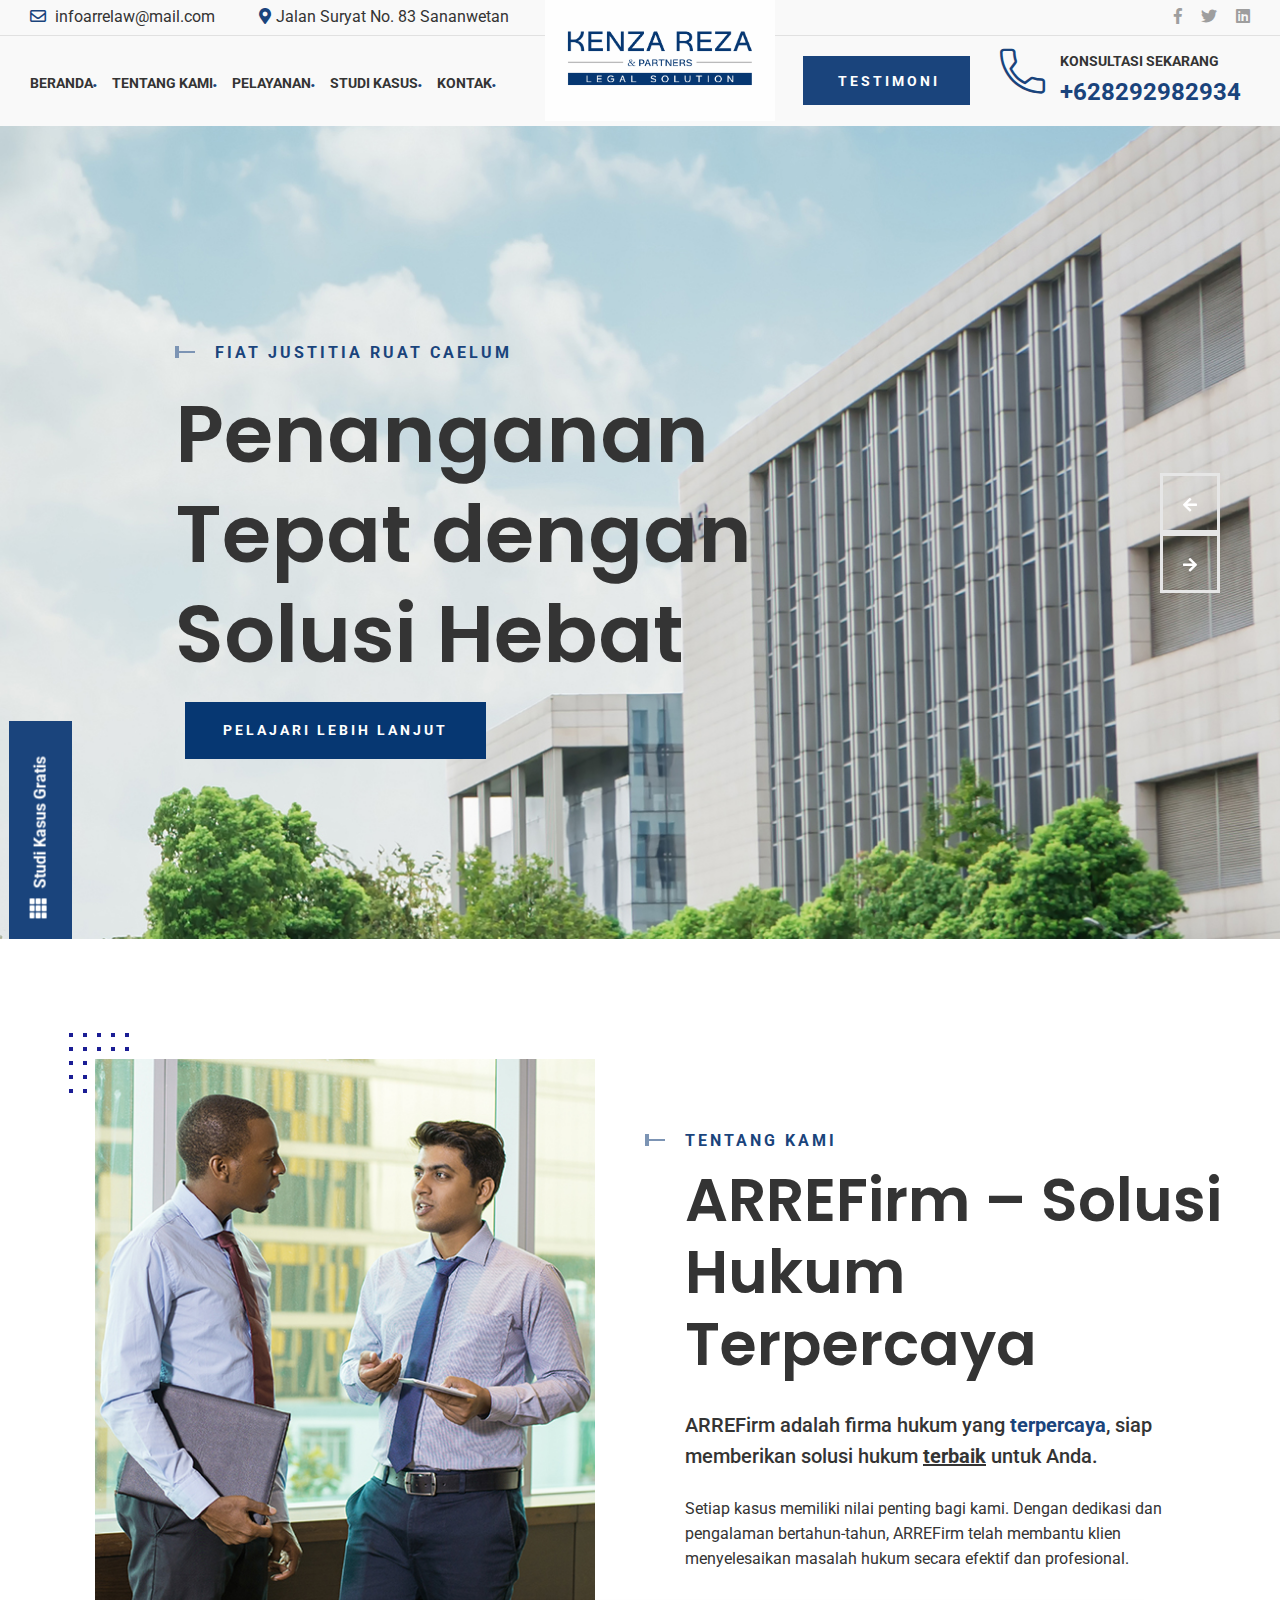
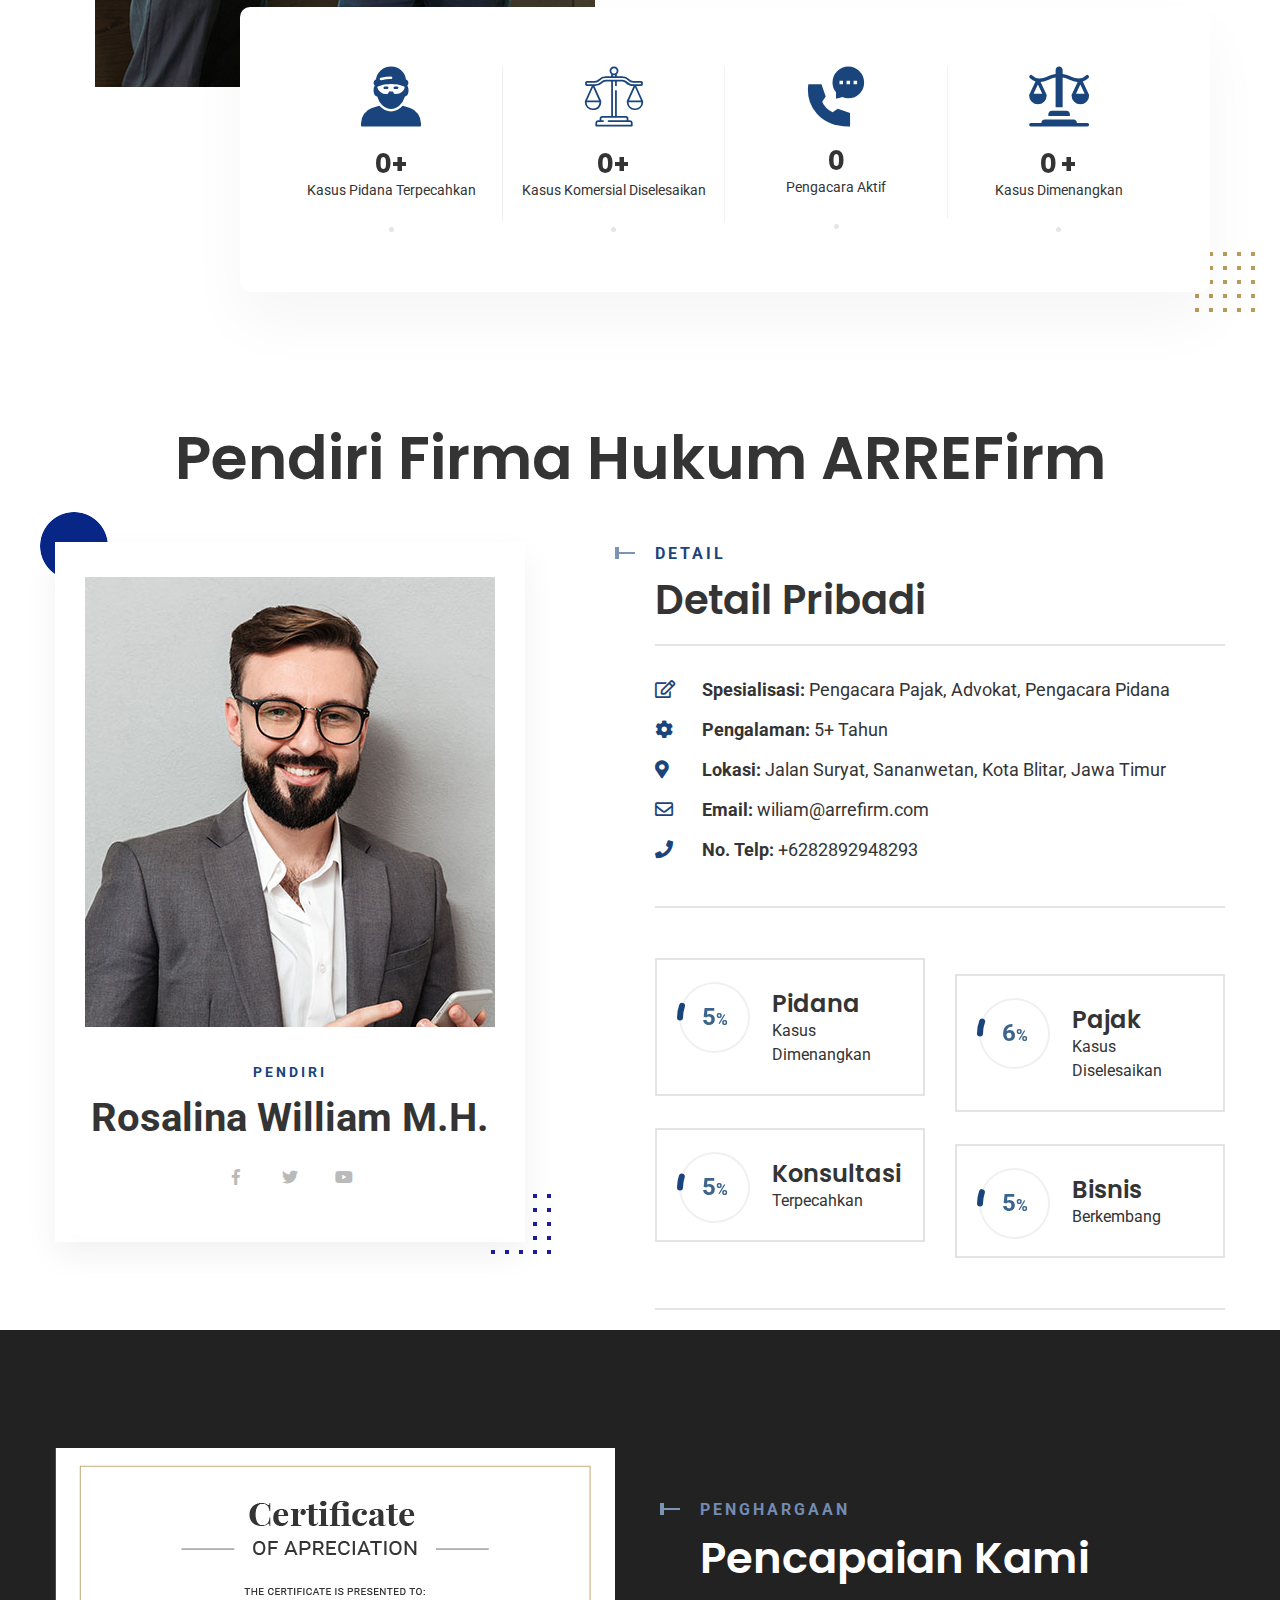
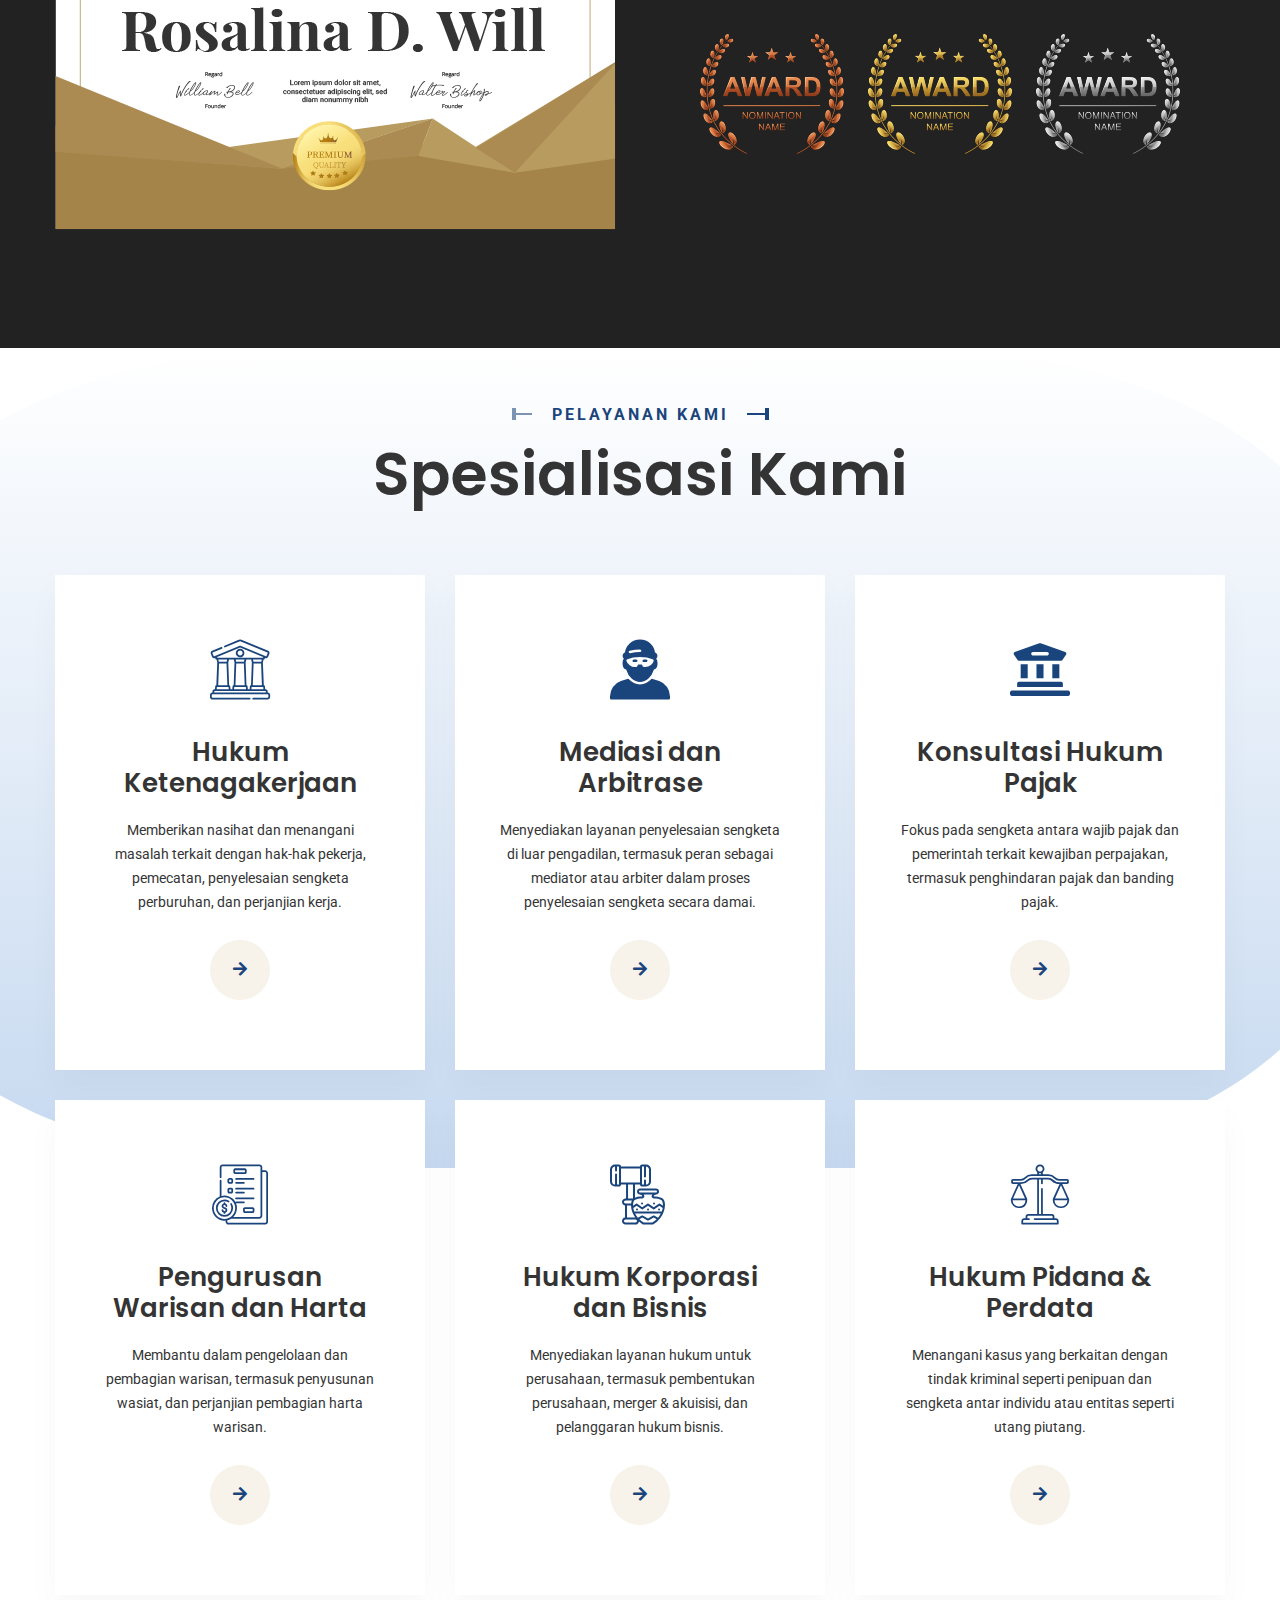
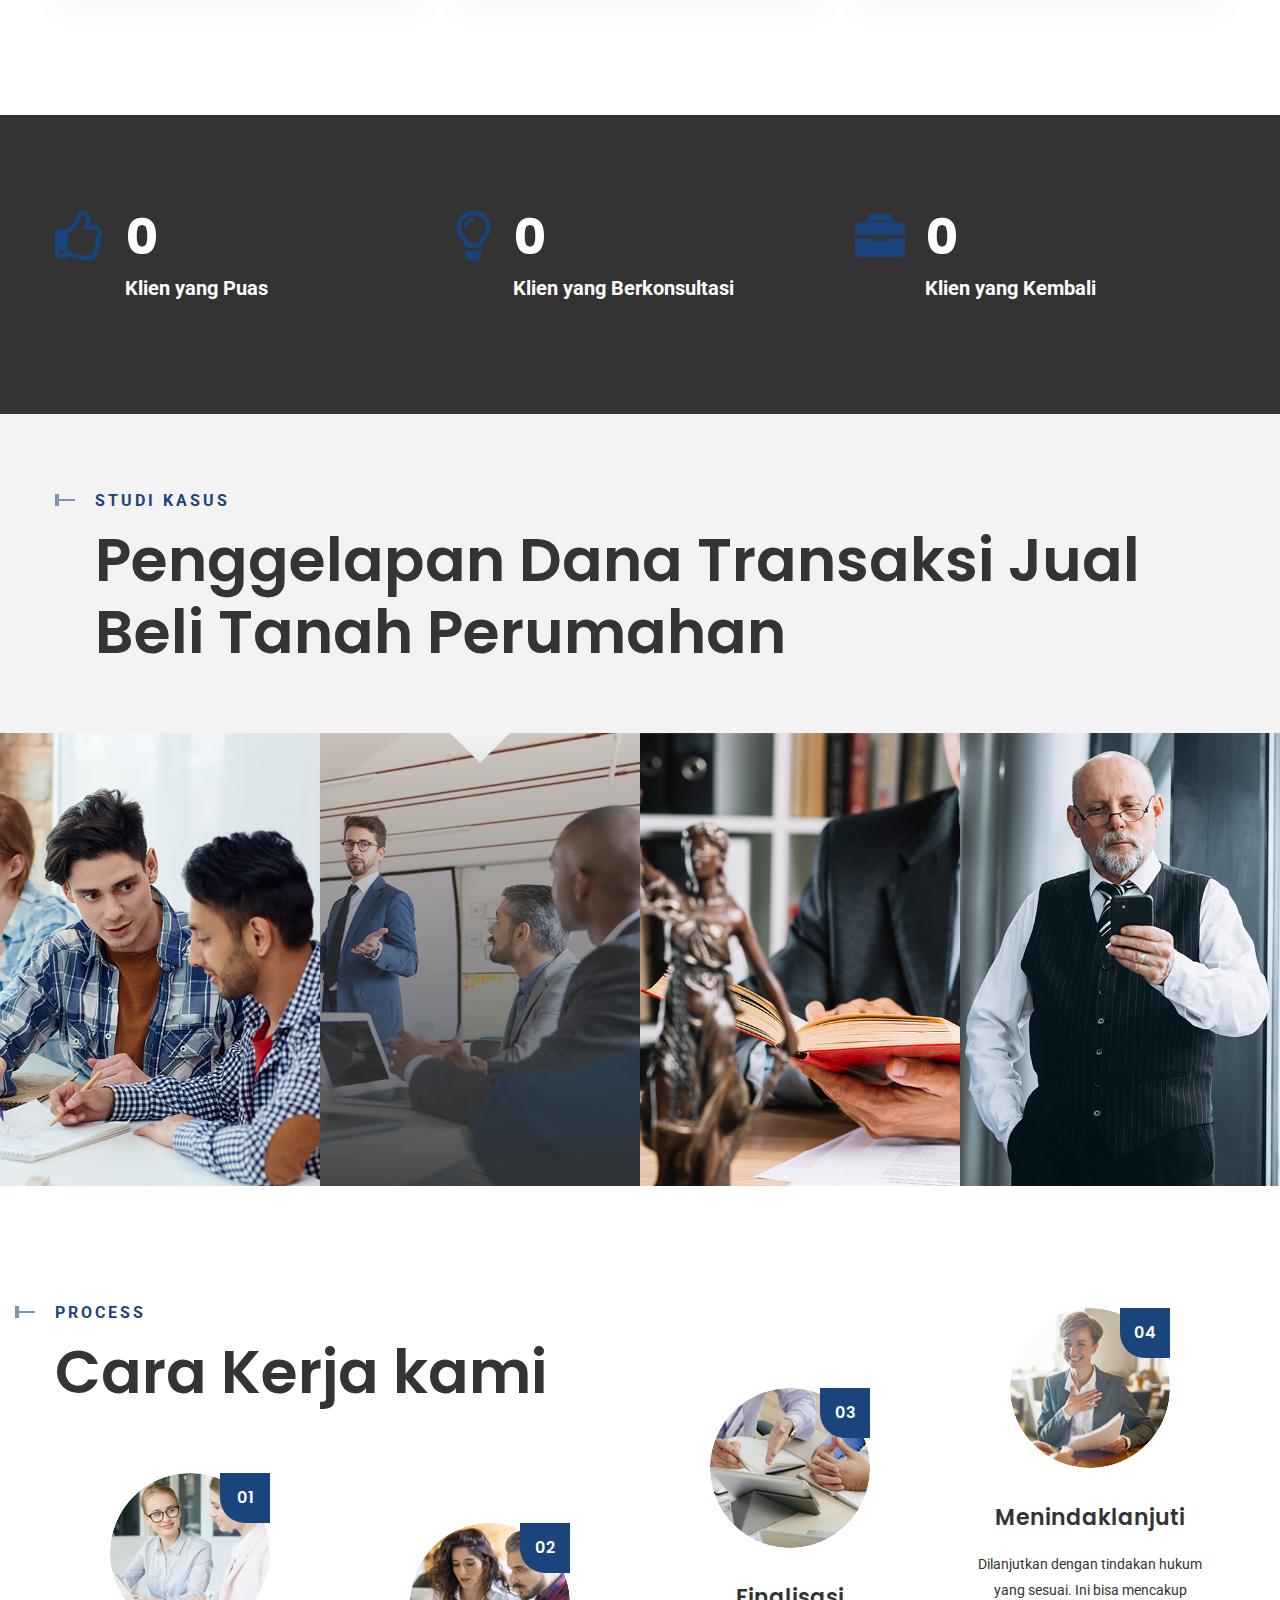
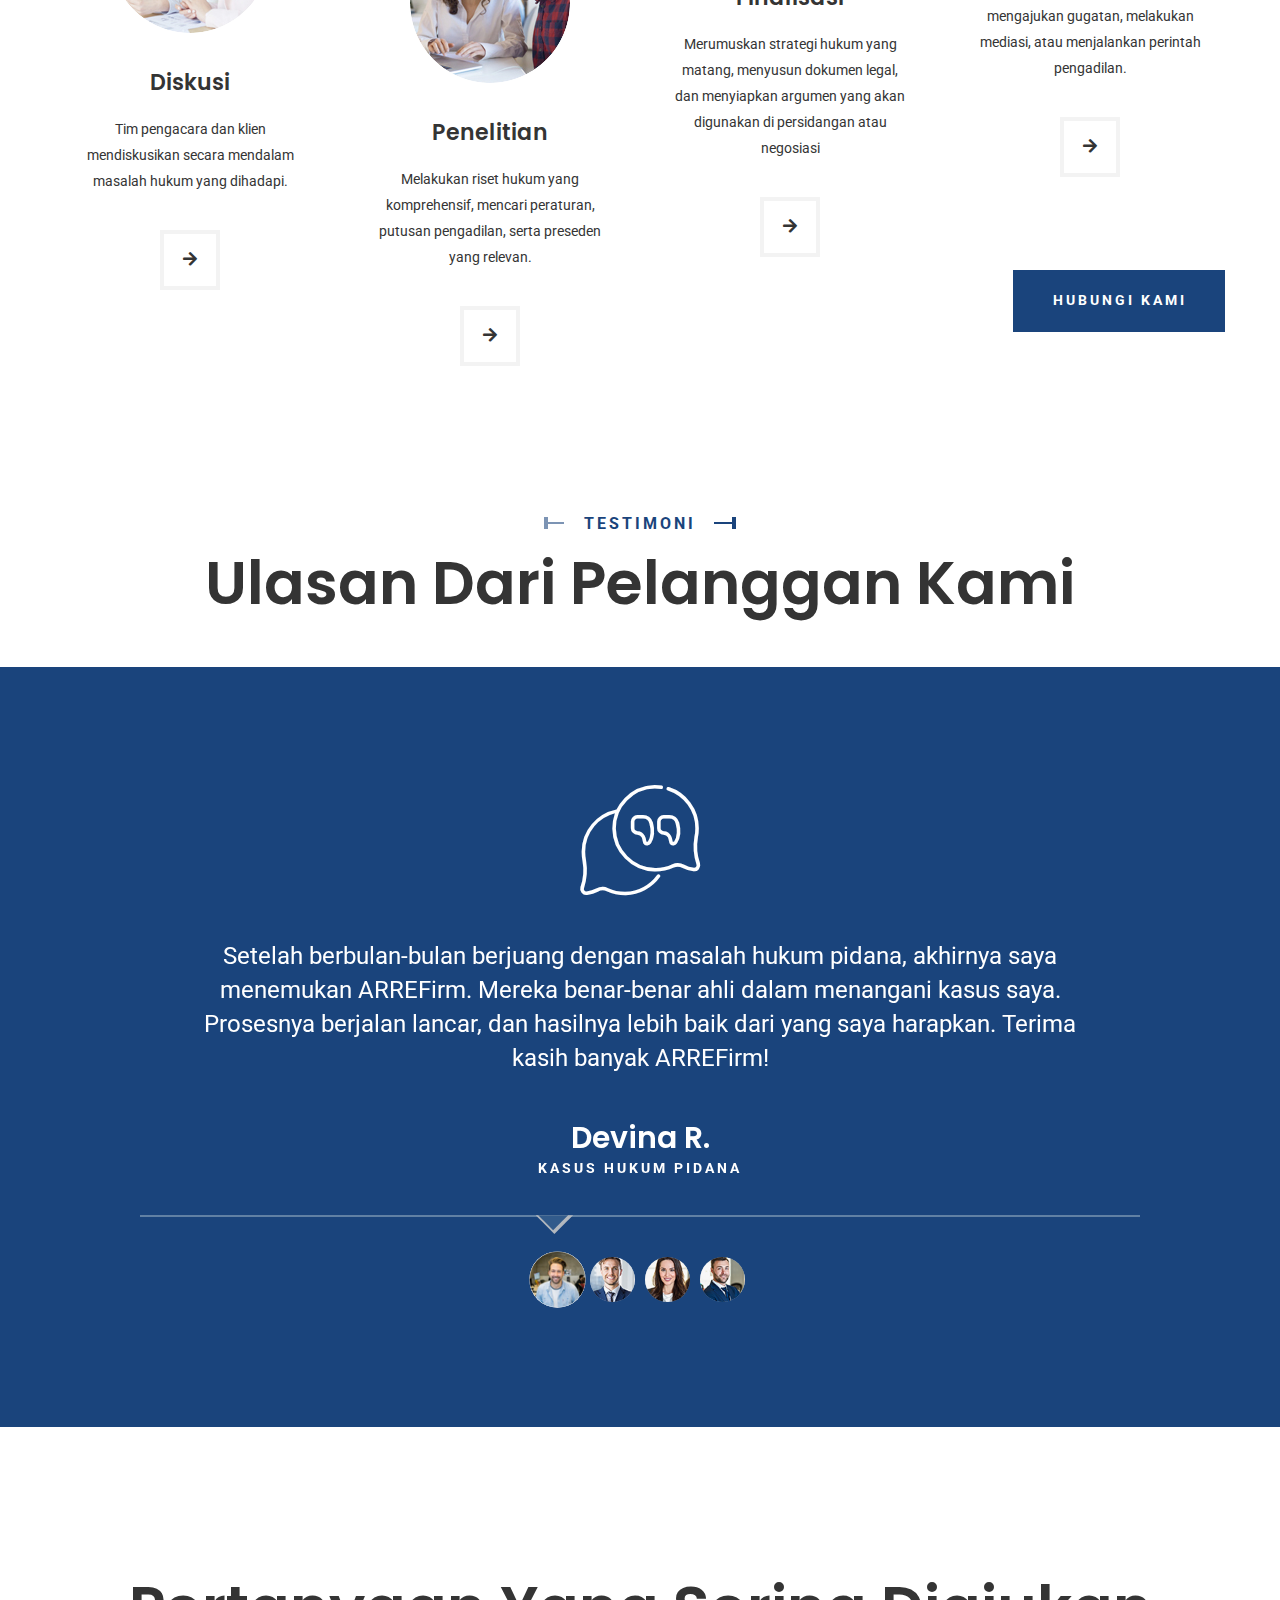
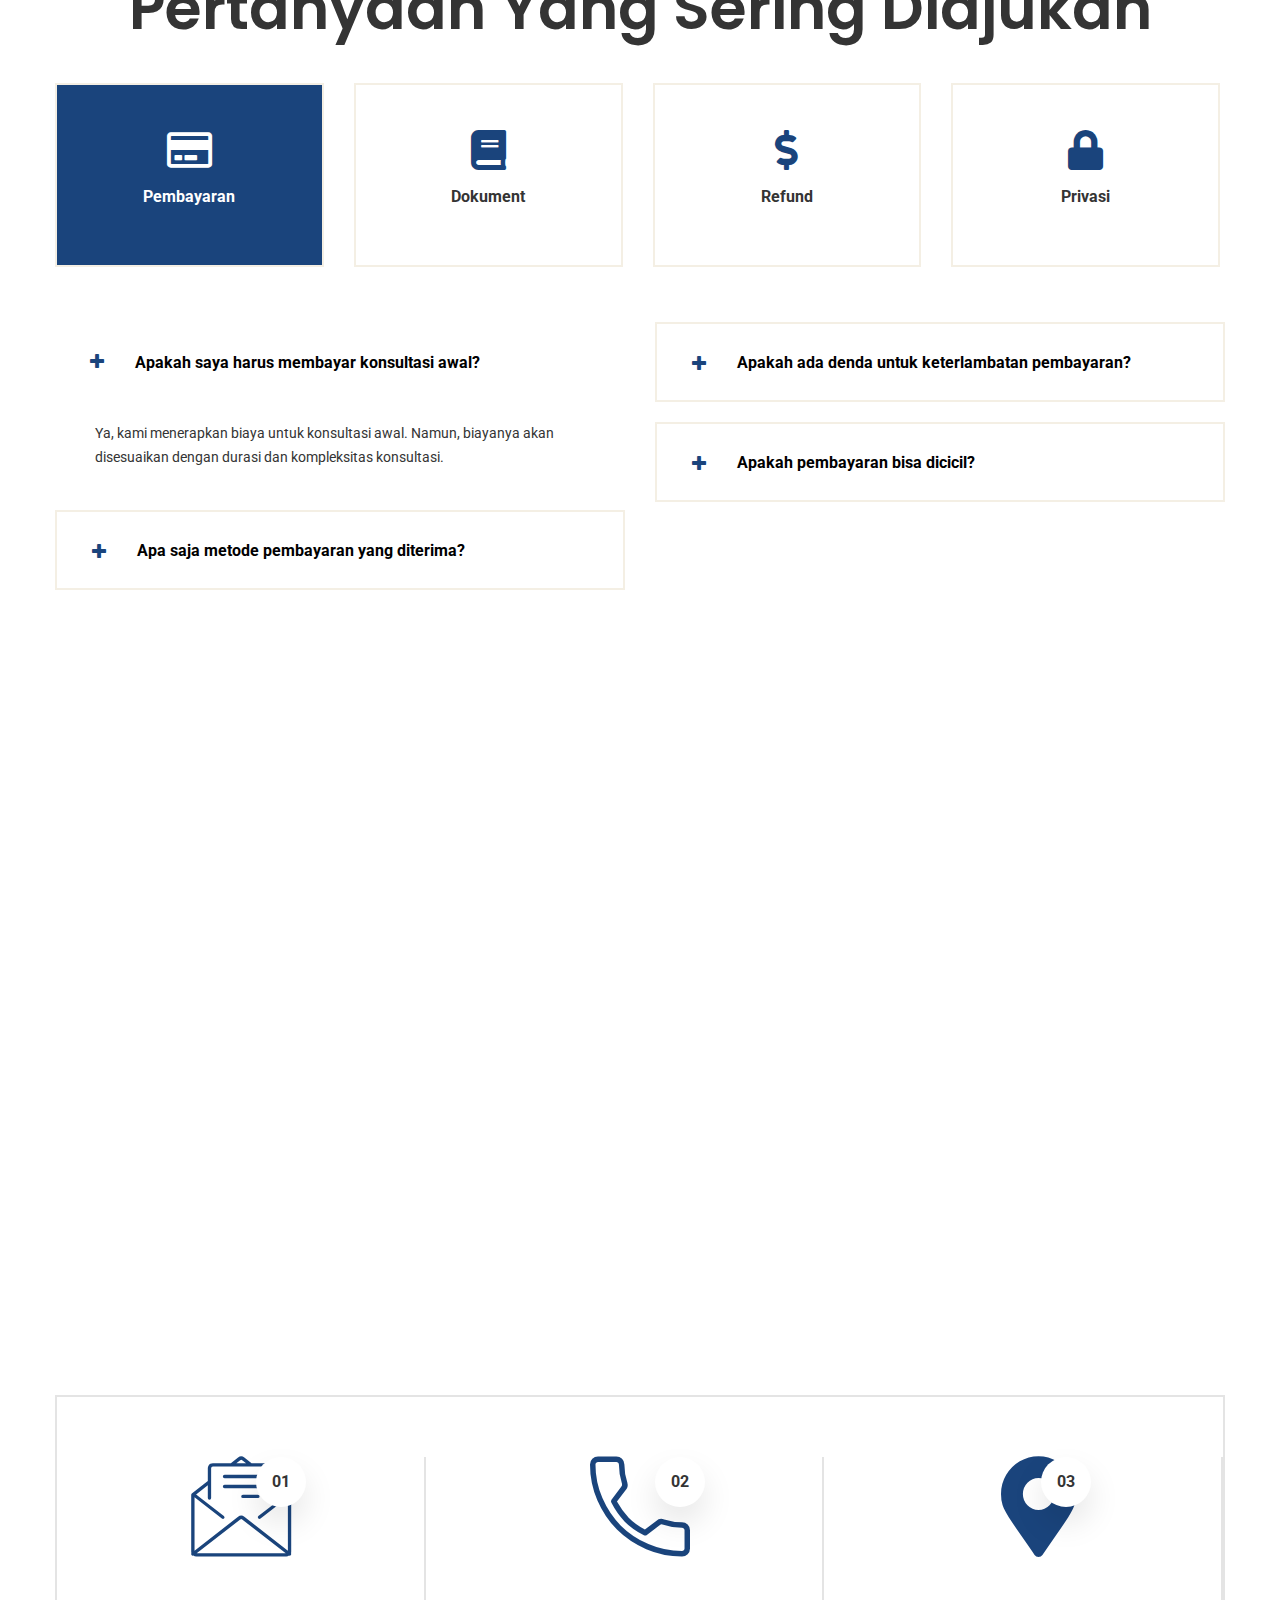
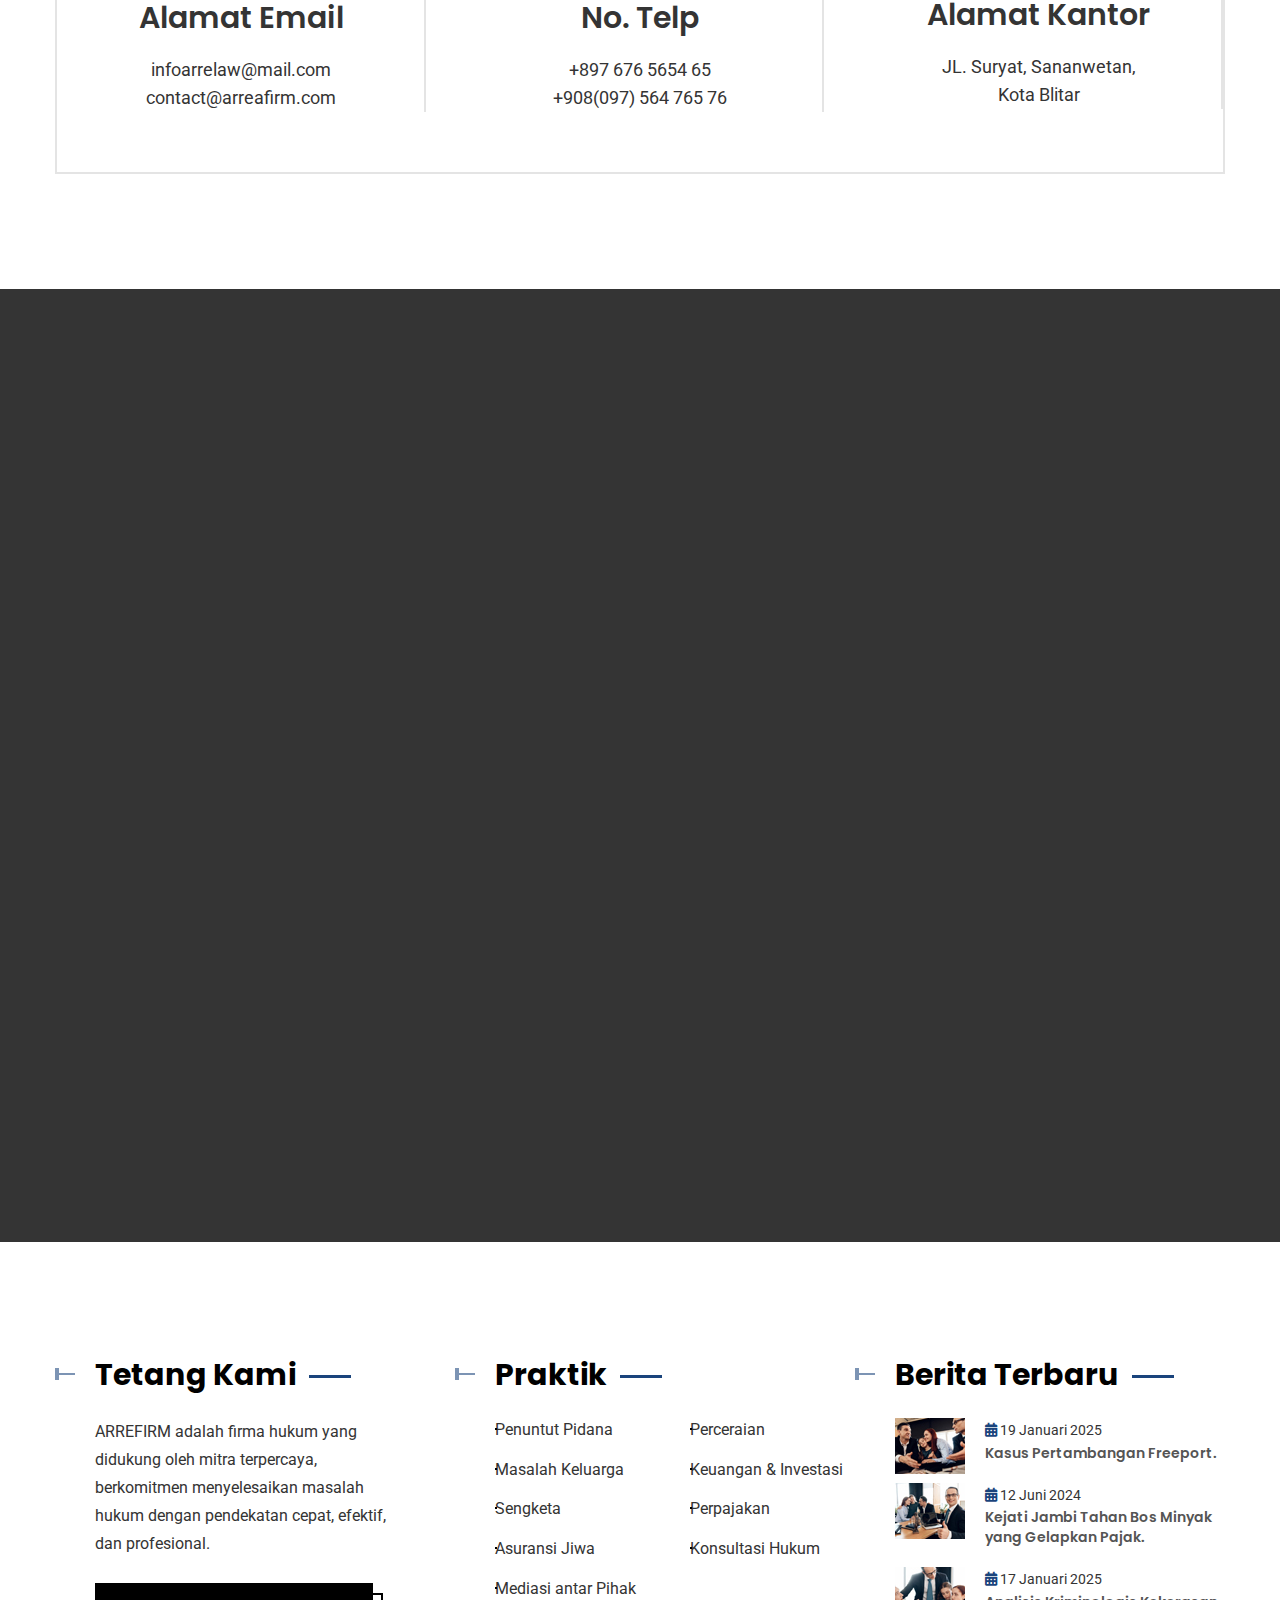
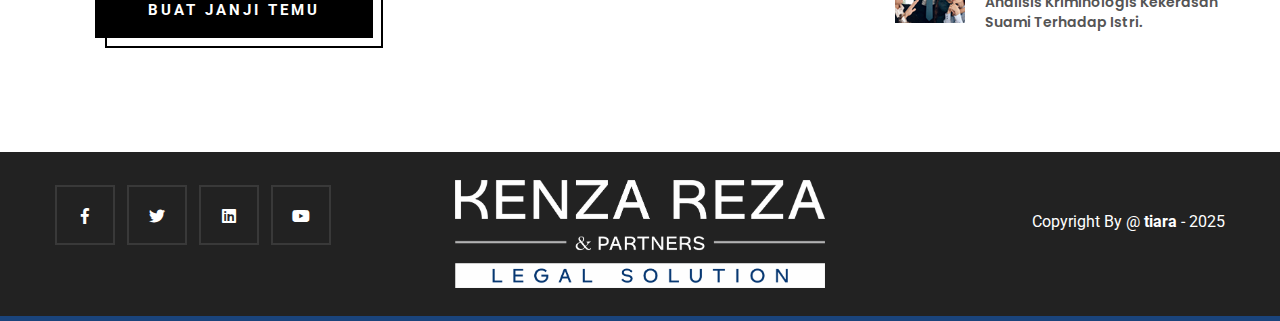
==== commit c9005f94: "membenahi logo dan warna" ====
--- a/index.html
+++ b/index.html
@@ -83,7 +83,7 @@
         </nav>
         <div class="site_logo">
           <a href="%21.html#"
-            ><img src="assets/img/logo/logo-2.png" alt=""
+            ><img src="assets/img/logo/logo-firma.png" alt=""
           /></a>
         </div>
 
@@ -183,8 +183,7 @@
                 <div class="slider_btn ul-li clearfix">
                   <ul>
                     <li>
-                      <a class="block-display" href="%21.html#"
-                        >Pelajari Lebih Lanjut</a
+                      <a class="block-display">Pelajari Lebih Lanjut</a
                       >
                     </li>
                   </ul>
@@ -308,7 +307,7 @@
                     <img src="assets/img/about/abl.jpg" alt="" />
                   </div>
                   <div class="shape_pattern" data-parallax='{"x" : -20}'>
-                    <img src="assets/img/about/pt1.png" alt="" />
+                    <img src="assets/img/about/kotak.png" alt="" />
                   </div>
                 </div>
               </div>
@@ -381,8 +380,8 @@
                         <i class="flaticon-employee"></i>
                       </div>
                       <div class="counter_number pera-content">
-                        <span class="odometer" data-count="85">00</span
-                        ><strong>+</strong>
+                        <span class="odometer" data-count="85">00</span>
+                        <strong>+</strong>
                         <p>Kasus Dimenangkan</p>
                       </div>
                     </div>
@@ -433,10 +432,10 @@
                   </ul>
                 </div>
                 <div class="shape_pattern" data-parallax='{"x" : -30}'>
-                  <img src="assets/img/about/pt2.png" alt="" />
+                  <img src="assets/img/about/bundar.png" alt="" />
                 </div>
                 <div class="shape_pattern_2" data-parallax='{"x" : -30}'>
-                  <img src="assets/img/about/pt1.png" alt="" />
+                  <img src="assets/img/about/kotak.png" alt="" />
                 </div>
               </div>
             </div>
@@ -556,7 +555,7 @@
                       <span class="title_shape_left"></span>
                       Penghargaan
                     </p>
-                    <h2 style="font-size: 3.2em">Pencapaian Kami</h2>
+                    <h2 style="font-size: 2.7rem">Pencapaian Kami</h2>
                   </div>
                   <div class="achivement_img_list clearfix ul-li">
                     <ul>
@@ -1706,11 +1705,7 @@
           <div class="choose_us_content">
             <div class="row">
               <div class="col-lg-6 col-md-12">
-                <div
-                  class="why_choose_left wow fadeInRight"
-                  data-wow-delay="0ms"
-                  data-wow-duration="1500ms"
-                >
+                <div class="why_choose_left wow fadeInRight" data-wow-delay="0ms" data-wow-duration="1500ms">
                   <div class="section_title_area headline pera-content">
                     <p>
                       <span class="title_shape_left"></span>
@@ -1810,7 +1805,7 @@
                         </div>
                       </div>
                       <div class="contact-info">
-                        <label>Masukkan Kasus</label>
+                        <label>Kasus</label>
                         <input
                           class="email"
                           name="case"
@@ -1984,7 +1979,7 @@
             <div class="col-lg-4 col-md-12">
               <div class="footer_logo text-center">
                 <a href="index.html"
-                  ><img src="assets/img/logo/flogo-1.png" alt=""
+                  ><img src="assets/img/logo/D.png" alt=""
                 /></a>
               </div>
             </div>
@@ -2019,7 +2014,7 @@
     <script src="assets/js/script.js"></script>
     <script src="assets/js/home-4.js"></script>
     <script src="assets/js/gmap3.min.js"></script>
-    <script src="http://maps.google.com/maps/api/js?key=AIzaSyC61_QVqt9LAhwFdlQmsNwi5aUJy9B2SyA"></script>
+    <script src='http://maps.google.com/maps/api/js?key=AIzaSyB6w8j2weabWNNnmQbh4Vsi2-sd7Sqv5zM&amp;ver=5.3.2'></script>
   </body>
 
   <!-- Mirrored from html.themexriver.com/rexlaw/index-4.html by HTTrack Website Copier/3.x [XR&CO'2014], Thu, 23 Jan 2025 02:18:00 GMT -->
--- a/assets/css/style.css
+++ b/assets/css/style.css
@@ -139,7 +139,7 @@
 .service_slider .owl-nav .owl-next:hover,
 .service_slider .owl-nav .owl-prev:hover {
   color: #fff;
-  background-color: #b89b5e;
+  background-color: #1a447c;
 }
 
 .footer_section .footer_app_btn a,
@@ -161,7 +161,7 @@
 .slider_style_two .slider_contect_box .slider_text p {
   font-size: 14px;
   font-weight: 700;
-  color: #b89b5e;
+  color: #1a447c;
   letter-spacing: 3px;
   text-transform: uppercase;
 }
@@ -227,7 +227,7 @@
 .choose_form_area .contact-info .icon-bg {
   top: 30px;
   right: 30px;
-  color: #b89b5e;
+  color: #1a447c;
   position: absolute;
 }
 .comment_formfield .quote_form .contact-info .icon-bg i,
@@ -253,7 +253,7 @@
 .slider_style_two .slider_contect_box .slider_text p .title_shape_left:after {
   content: "";
   position: absolute;
-  background-color: #b89b5e;
+  background-color: #7c94b4;
 }
 .widget_title span:before,
 .section_title_area p .title_shape_left:before,
@@ -281,7 +281,7 @@
 .section_title_area p .title_shape_right:after {
   content: "";
   position: absolute;
-  background-color: #b89b5e;
+  background-color: #1a447c;
 }
 .section_title_area p .title_shape_right:before {
   top: 8px;
@@ -317,7 +317,7 @@
 .slider_style_three .slider_contect_box .slider_btn li:nth-child(1),
 .slider_style_two .slider_contect_box .slider_btn li:nth-child(1) {
   color: #fff;
-  background-color: #b89b5e;
+  background-color: #063772;
 }
 .team_growth .growth_btn li:nth-child(2),
 .servicepage_btn li:nth-child(2),
@@ -339,7 +339,7 @@
 .call_action_two .call_action_btn li:nth-child(2):hover:after,
 .slider_style_three .slider_contect_box .slider_btn li:nth-child(2):hover:after,
 .slider_style_two .slider_contect_box .slider_btn li:nth-child(2):hover:after {
-  background-color: #b89b5e;
+  background-color: #1a447c;
 }
 
 .slider_style_two .owl-nav .owl-prev,
@@ -361,8 +361,8 @@
 .slider_style_two .owl-nav .owl-next:hover,
 .slider_style_one .owl-nav .owl-prev:hover,
 .slider_style_one .owl-nav .owl-next:hover {
-  background-color: #b89b5e;
-  border: 3px solid #b89b5e;
+  background-color: #1a447c;
+  border: 3px solid #1a447c;
 }
 
 .rex_video_section .about_progress .progress_area,
@@ -376,7 +376,7 @@
 .about_right_content .about_progress .progress_area strong {
   left: 0;
   right: 0;
-  color: #343434;
+  color: #3c648c;
   font-size: 24px;
   font-weight: 700;
   line-height: 75px;
@@ -407,11 +407,11 @@
 }
 .header_style_theree .call_to_quote .call_number,
 .header_style_two .call_to_quote .call_number {
-  color: #b89b5e;
+  color: #1a447c;
 }
 .header_style_theree .call_to_quote .call_icon i,
 .header_style_two .call_to_quote .call_icon i {
-  color: #b89b5e;
+  color: #1a447c;
 }
 
 .slider_style_three .slider_contect_box,
@@ -688,7 +688,7 @@
 .skill_feature .skill_progress .skill-percent,
 .team_skill_progress .skill_progress .skill-percent {
   font-weight: 700;
-  color: #b89b5e;
+  color: #1a447c;
 }
 .skill_feature .skill_progress .progress,
 .team_skill_progress .skill_progress .progress {
@@ -703,7 +703,7 @@
   height: 10px;
   top: -7px;
   position: relative;
-  background-color: #b89b5e;
+  background-color: #1a447c;
 }
 
 .faq_form_section .faq_form_area .contact-info,
@@ -733,7 +733,7 @@
 }
 .faq_form_section .faq_form_area .contact-info .icon-bg i,
 .estimate_form .contact-info .icon-bg i {
-  color: #b89b5e;
+  color: #1a447c;
 }
 .faq_form_section .faq_form_area .sub-button,
 .estimate_form .sub-button {
@@ -743,7 +743,7 @@
 .estimate_form .sub-button button {
   color: #fff;
   padding: 20px 38px 18px 40px;
-  background-color: #b89b5e;
+  background-color: #1a447c;
 }
 
 .case_page_section .case_pagination .pagination,
@@ -771,8 +771,8 @@
 .case_page_section .case_pagination .pagination li a:hover,
 .blog_pagination .pagination li a:hover {
   color: #fff;
-  background-color: #b89b5e;
-  border: 2px solid #b89b5e;
+  background-color: #1a447c;
+  border: 2px solid #1a447c;
 }
 .case_page_section .case_pagination .pagination .page-link:focus,
 .blog_pagination .pagination .page-link:focus {
@@ -801,7 +801,7 @@
   width: 100px;
   line-height: 100px;
   border-radius: 100%;
-  background-color: #b89b5e;
+  background-color: #1a447c;
 }
 .rex_video_section .video_play_area .video_play_btn i,
 .news_post_item .video_play_btn i {
@@ -847,8 +847,8 @@
 
 .case_page_section .case_portfolio_filter .case-tab-button .filtr-active,
 .case_page_section .case_portfolio_filter .case-tab-button li:hover {
-  background-color: #b89b5e;
-  border: 2px solid #b89b5e;
+  background-color: #1a447c;
+  border: 2px solid #1a447c;
   color: #fff;
 }
 .case_page_section .case_portfolio_filter .case-tab-button .filtr-active:after,
@@ -862,7 +862,7 @@
   transform: translateX(-50%);
   border-left: 12px solid transparent;
   border-right: 12px solid transparent;
-  border-top: 12px solid #b89b5e;
+  border-top: 12px solid #1a447c;
   opacity: 0;
   visibility: hidden;
   -webkit-transition: 0.5s all ease-in-out;
@@ -898,17 +898,17 @@
 
 ::-moz-selection {
   color: #ffffff;
-  background-color: #b89b5e;
+  background-color: #1a447c;
 }
 
 ::selection {
   color: #ffffff;
-  background-color: #b89b5e;
+  background-color: #1a447c;
 }
 
 ::-moz-selection {
   color: #ffffff;
-  background-color: #b89b5e;
+  background-color: #1a447c;
 }
 
 .container {
@@ -1045,7 +1045,14 @@
 
 .section_title_area p {
   font-weight: 700;
-  color: #b89b5e;
+  color: #1a447c;
+  letter-spacing: 3px;
+  padding-bottom: 10px;
+  text-transform: uppercase;
+}
+.achivement_text .section_title_area p, .choose_us_content .section_title_area p{
+  font-weight: 700;
+  color: #738cb3;
   letter-spacing: 3px;
   padding-bottom: 10px;
   text-transform: uppercase;
@@ -1140,7 +1147,7 @@
   position: absolute;
   -webkit-animation: line_animation 15s ease-out infinite;
   animation: line_animation 15s ease-out infinite;
-  background-color: #b89b5e;
+  background-color: #1a447c;
 }
 .line_animation .line_area {
   width: 20%;
@@ -1157,7 +1164,7 @@
   height: 12px;
   border-radius: 100%;
   position: absolute;
-  background-color: #b89b5e;
+  background-color: #1a447c;
 }
 
 .line_animation .line_area:nth-child(even):before {
@@ -1171,7 +1178,7 @@
 }
 
 .taeled-split-section .section-title span {
-  color: #b89b5e;
+  color: #1a447c;
 }
 
 /*---------------------------------------------------- */
@@ -1238,7 +1245,7 @@
 }
 .header_contact_info li i {
   margin-right: 5px;
-  color: #b89b5e;
+  color: #1a447c;
 }
 
 .header_follow_social li {
@@ -1246,7 +1253,7 @@
   margin-left: 15px;
 }
 .header_follow_social li:hover {
-  color: #b89b5e;
+  color: #1a447c;
 }
 
 .main_header .site_logo {
@@ -1265,7 +1272,7 @@
   bottom: -5px;
   content: ".";
   font-size: 20px;
-  color: #b89b5e;
+  color: #1a447c;
   position: absolute;
 }
 
@@ -1275,7 +1282,7 @@
   z-index: 1;
   width: 370px;
   position: absolute;
-  background-color: #b89b5e;
+  background-color: #1a447c;
   padding: 30px 35px 31px 30px;
 }
 .call_to_quote:after {
@@ -1300,7 +1307,7 @@
   -webkit-transform: skewX(-4deg);
   -ms-transform: skewX(-4deg);
   transform: skewX(-4deg);
-  background-color: #b89b5e;
+  background-color: #1a447c;
 }
 .call_to_quote .call_icon {
   line-height: 1;
@@ -1353,7 +1360,7 @@
   width: 25px;
   right: 0;
   position: absolute;
-  background-color: #b89b5e;
+  background-color: #1a447c;
 }
 .wide_side_bar span:nth-child(1):before {
   top: 0;
@@ -1410,7 +1417,7 @@
   color: #fff;
   font-size: 14px;
   margin: 20px 30px 0px 0px;
-  background-color: #b89b5e;
+  background-color: #1a447c;
 }
 .header_style_two .qoute_btn a {
   padding: 15px 30px 13px 35px;
@@ -1434,7 +1441,7 @@
   height: 120px;
   margin-right: 80px;
   line-height: 120px;
-  background-color: #b89b5e;
+  background-color: #1a447c;
 }
 .header_style_theree .main_navigation {
   padding-top: 50px;
@@ -1462,7 +1469,7 @@
   margin-left: 80px;
   text-align: center;
   z-index: 1;
-  background-color: #b89b5e;
+  background-color: #1a447c;
   top: 0;
 }
 .header_style_theree .wide_side_bar span {
@@ -1525,7 +1532,7 @@
   -webkit-transition: all 0.4s ease-in-out;
   -o-transition: all 0.4s ease-in-out;
   transition: all 0.4s ease-in-out;
-  border-bottom: 2px solid #b89b5e;
+  border-bottom: 2px solid #1a447c;
   -webkit-box-shadow: 0 5px 10px 0 rgba(83, 82, 82, 0.1);
   box-shadow: 0 5px 10px 0 rgba(83, 82, 82, 0.1);
 }
@@ -1555,7 +1562,7 @@
   height: 2px;
   content: "";
   position: absolute;
-  background-color: #b89b5e;
+  background-color: #1a447c;
   -webkit-transition: 0.3s all ease-in-out;
   -o-transition: 0.3s all ease-in-out;
   transition: 0.3s all ease-in-out;
@@ -1640,7 +1647,7 @@
   top: 30px;
   left: 20px;
   cursor: pointer;
-  color: #b89b5e;
+  color: #1a447c;
   position: absolute;
 }
 .side_inner_content .close_btn i {
@@ -1783,7 +1790,7 @@
   -webkit-transform: rotate(-90deg);
   -ms-transform: rotate(-90deg);
   transform: rotate(-90deg);
-  background-color: #b89b5e;
+  background-color: #1a447c;
 }
 .slider_side_btn i {
   font-size: 20px;
@@ -1953,7 +1960,7 @@
   background-color: #efefef;
 }
 .call_action_list li:hover {
-  background-color: #b89b5e;
+  background-color: #1a447c;
 }
 .call_action_list li:hover .call_action_icon i {
   color: #fff;
@@ -1963,7 +1970,7 @@
   color: #fff;
 }
 .call_action_list li:hover .c-icon_bg i {
-  color: #b89b5e;
+  color: #1a447c;
   background-color: #fff;
 }
 .call_action_list .call_action_icon {
@@ -1973,7 +1980,7 @@
 }
 .call_action_list .call_action_icon i {
   font-size: 50px;
-  color: #b89b5e;
+  color: #1a447c;
   -webkit-transition: 0.3s all ease-in-out;
   -o-transition: 0.3s all ease-in-out;
   transition: 0.3s all ease-in-out;
@@ -2006,7 +2013,7 @@
   -webkit-transition: 0.3s all ease-in-out;
   -o-transition: 0.3s all ease-in-out;
   transition: 0.3s all ease-in-out;
-  background-color: #b89b5e;
+  background-color: #1a447c;
   -webkit-box-shadow: 0px 8px 16px 0px rgba(0, 0, 0, 0.06);
   box-shadow: 0px 8px 16px 0px rgba(0, 0, 0, 0.06);
 }
@@ -2027,7 +2034,7 @@
 .call_action_two .call_action_number {
   font-size: 60px;
   font-weight: 100;
-  color: #b89b5e;
+  color: #1a447c;
 }
 .call_action_two .call_action_logo {
   margin-bottom: 45px;
@@ -2044,11 +2051,11 @@
   background-color: #343434;
 }
 .call_action_blackhover .call_action_list li:hover .call_action_icon i {
-  color: #b89b5e;
+  color: #1a447c;
 }
 .call_action_blackhover .call_action_list li:hover .c-icon_bg i {
   color: #fff;
-  background-color: #b89b5e;
+  background-color: #1a447c;
 }
 
 .call_action_blackbg {
@@ -2062,7 +2069,7 @@
   background-color: #454545;
 }
 .call_action_blackbg .call_action_list .c-icon_bg i {
-  color: #b89b5e;
+  color: #1a447c;
   line-height: 31px;
   border: 2px solid #494949;
   background-color: #343434;
@@ -2072,11 +2079,11 @@
 }
 .call_action_blackbg .call_action_list li:hover .c-icon_bg i {
   color: #fff;
-  border: 2px solid #b89b5e;
-  background-color: #b89b5e;
+  border: 2px solid #1a447c;
+  background-color: #1a447c;
 }
 .call_action_blackbg .call_action_list li:hover .call_action_icon i {
-  color: #b89b5e;
+  color: #1a447c;
 }
 
 /*---------------------------------------------------- */
@@ -2126,7 +2133,7 @@
   font-weight: 700;
 }
 .about_area_content .about_top_text strong {
-  color: #b89b5e;
+  color: #1a447c;
 }
 .about_area_content .about_top_text span {
   text-decoration: underline;
@@ -2146,7 +2153,7 @@
   line-height: 40px;
   text-align: center;
   margin-right: 10px;
-  color: #b89b5e;
+  color: #1a447c;
   border-radius: 100%;
   background-color: #fff;
   border: 2px solid #e1dfdc;
@@ -2246,7 +2253,7 @@
   transition: 0.3s all ease-in-out;
 }
 .about_counter .about_counter_list li:hover:before {
-  background-color: #b89b5e;
+  background-color: #1a447c;
 }
 .about_counter .about_counter_list .counter_icon {
   line-height: 1;
@@ -2254,7 +2261,7 @@
 }
 .about_counter .about_counter_list .counter_icon i {
   font-size: 60px;
-  color: #b89b5e;
+  color: #1a447c;
 }
 .about_counter .about_counter_list .counter_number span,
 .about_counter .about_counter_list .counter_number strong {
@@ -2307,7 +2314,7 @@
   color: #fff;
   display: inline-block;
   padding: 20px 42px 18px 45px;
-  background-color: #b89b5e;
+  background-color: #1a447c;
 }
 
 .about_service_section {
@@ -2391,7 +2398,7 @@
   .subs_form
   .nws-button
   button {
-  color: #b89b5e;
+  color: #1a447c;
 }
 .about_service_section .about_service_box:hover:before {
   opacity: 0;
@@ -2427,7 +2434,7 @@
 .about_call_action_section .about_cta_content .about_cta_btn a {
   color: #fff;
   padding: 20px 38px 18px 40px;
-  background-color: #b89b5e;
+  background-color: #1a447c;
 }
 
 .about_practice_section {
@@ -2446,7 +2453,7 @@
 }
 .about_practice_icontext .about_practice_icon i {
   font-size: 60px;
-  color: #b89b5e;
+  color: #1a447c;
 }
 .about_practice_icontext .about_practice_text {
   overflow: hidden;
@@ -2478,7 +2485,7 @@
   line-height: 1.1;
   margin-right: 18px;
   padding: 20px 0px 0px 25px;
-  background-color: #b89b5e;
+  background-color: #1a447c;
 }
 .app_download_section .app_download_content .app_btn li i {
   font-size: 30px;
@@ -2495,7 +2502,7 @@
   background-color: #343434;
 }
 .app_download_section .app_download_content .app_btn li:nth-child(2) i {
-  color: #b89b5e;
+  color: #1a447c;
 }
 .app_download_section .app_img {
   position: absolute;
@@ -2544,7 +2551,7 @@
   top: 0;
   left: auto;
   right: 0;
-  background-color: #b89b5e;
+  background-color: #1a447c;
   z-index: 1;
   opacity: 0.9;
   -webkit-transition: 0.5s all ease-in-out;
@@ -2581,7 +2588,7 @@
 }
 .service_text .service_icon i {
   font-size: 60px;
-  color: #b89b5e;
+  color: #1a447c;
 }
 .service_text .service_check {
   height: 50px;
@@ -2592,7 +2599,7 @@
   background-color: #f4f0e8;
 }
 .service_text .service_check i {
-  color: #b89b5e;
+  color: #1a447c;
 }
 .service_text .service_content {
   width: 100%;
@@ -2702,7 +2709,7 @@
   height: 50px;
   line-height: 50px;
   position: absolute;
-  background-color: #b89b5e;
+  background-color: #1a447c;
 }
 .service_content_two .service_img_icon .service_icon i {
   color: #fff;
@@ -2733,7 +2740,7 @@
 }
 .service_style_two .service_icon_text .service_icon i {
   font-size: 60px;
-  color: #b89b5e;
+  color: #1a447c;
 }
 .service_style_two .service_icon_text .service_icon:after {
   top: -30px;
@@ -2767,7 +2774,7 @@
   box-shadow: 0px 16px 32px 0px rgba(101, 101, 101, 0.2);
 }
 .service_style_two .service_icon_text .how_work_btn:hover {
-  background-color: #b89b5e;
+  background-color: #1a447c;
 }
 
 /*Service Page*/
@@ -2826,7 +2833,7 @@
   box-shadow: none;
 }
 .estimate_section #estimate_scale .noUi-base {
-  background: #b89b5e;
+  background: #1a447c;
 }
 .estimate_section #estimate_scale .noUi-pips-horizontal {
   width: 1025px;
@@ -2840,7 +2847,7 @@
   -webkit-box-shadow: none;
   box-shadow: none;
   border-radius: 40px;
-  background-color: #b89b5e;
+  background-color: #1a447c;
 }
 .estimate_section #estimate_scale .noUi-handle:before {
   position: absolute;
@@ -2887,7 +2894,7 @@
   font-size: 18px;
   font-weight: 700;
   position: absolute;
-  color: #b89b5e;
+  color: #1a447c;
 }
 .estimate_section #estimate_scale .noUi-value:after {
   content: "";
@@ -2967,10 +2974,10 @@
     left top,
     left bottom,
     from(white),
-    to(#f7f3ea)
+    to(rgb(198, 217, 240))
   );
-  background-image: -o-linear-gradient(white 0%, #f7f3ea 100%);
-  background-image: linear-gradient(white 0%, #f7f3ea 100%);
+  background-image: -o-linear-gradient(white 0%,rgb(198, 217, 240) 100%);
+  background-image: linear-gradient(white 0%, rgb(198, 217, 240) 100%);
 }
 .practice_service_section .section_title_area {
   padding-bottom: 65px;
@@ -2998,7 +3005,7 @@
   background-color: #f7f3ea;
 }
 .practice_service_section .service_icon_text .how_work_btn i {
-  color: #b89b5e;
+  color: #1a447c;
 }
 .practice_service_section .service_icon_text .how_work_btn:hover i {
   color: #fff;
@@ -3063,7 +3070,7 @@
 .service_details_content .service_work_icon_text li i {
   line-height: 1;
   font-size: 60px;
-  color: #b89b5e;
+  color: #1a447c;
 }
 .service_details_content .service_work_icon_text li span {
   display: block;
@@ -3183,14 +3190,14 @@
   font-family: "Font Awesome 5 Free";
 }
 .practice_details_section .site_sidebar .single_widget .pactical_cat li:hover {
-  color: #b89b5e;
+  color: #1a447c;
 }
 .practice_details_section
   .site_sidebar
   .single_widget
   .pactical_cat
   li:hover:after {
-  color: #b89b5e;
+  color: #1a447c;
 }
 .practice_details_section
   .site_sidebar
@@ -3273,7 +3280,7 @@
   height: 50px;
   width: 50px;
   line-height: 50px;
-  color: #b89b5e;
+  color: #1a447c;
   border-radius: 100%;
   margin-right: 20px;
   border: 2px solid #eaeaea;
@@ -3307,7 +3314,7 @@
   padding-left: 40px;
 }
 .why_choose_section .why_choose_left li:hover h3 {
-  color: #b89b5e;
+  color: #6181a4;
 }
 .why_choose_section .why_choose_left .section_title_area {
   padding-bottom: 58px;
@@ -3326,7 +3333,7 @@
 }
 .why_choose_section .why_choose_left .choose_icon i {
   font-size: 40px;
-  color: #b89b5e;
+  color: #6181a4;
 }
 .why_choose_section .why_choose_left .choose_icon span {
   top: 5px;
@@ -3371,7 +3378,7 @@
   margin-right: 15px;
   background-color: #fff;
   padding: 80px 55px 70px 55px;
-  border-top: 10px solid #b89b5e;
+  border-top: 10px solid #1a447c;
   -webkit-box-shadow: 0px 16px 32px 0px rgba(0, 0, 0, 0.06);
   box-shadow: 0px 16px 32px 0px rgba(0, 0, 0, 0.06);
 }
@@ -3437,7 +3444,7 @@
   margin-top: 20px;
   padding: 20px 40px;
   text-transform: uppercase;
-  background-color: #b89b5e;
+  background-color: #1a447c;
 }
 
 /*---------------------------------------------------- */
@@ -3476,7 +3483,7 @@
 }
 .portfolio_slide .owl-nav .owl-next:hover,
 .portfolio_slide .owl-nav .owl-prev:hover {
-  border: 2px solid #b89b5e;
+  border: 2px solid #1a447c;
 }
 
 .portfolio_img_text .portfolio_img {
@@ -3505,7 +3512,7 @@
 .portfolio_img_text .portfolio_text span {
   font-size: 14px;
   font-weight: 700;
-  color: #b89b5e;
+  color: #1a447c;
   letter-spacing: 3px;
 }
 .portfolio_img_text .portfolio_text .port_icon {
@@ -3518,7 +3525,7 @@
   position: absolute;
   z-index: 2;
   opacity: 0;
-  background-color: #b89b5e;
+  background-color: #1a447c;
   -webkit-transition: 0.5s all ease-in-out;
   -o-transition: 0.5s all ease-in-out;
   transition: 0.5s all ease-in-out;
@@ -3576,7 +3583,7 @@
   line-height: 60px;
   border-radius: 100%;
   position: absolute;
-  background-color: #b89b5e;
+  background-color: #1a447c;
 }
 .team_link .social_link a {
   left: 0;
@@ -3591,7 +3598,7 @@
   visibility: hidden;
   position: absolute;
   border-radius: 100%;
-  background-color: #b89b5e;
+  background-color: #1a447c;
   -webkit-transition: 0.5s all ease-in-out;
   -o-transition: 0.5s all ease-in-out;
   transition: 0.5s all ease-in-out;
@@ -3754,7 +3761,7 @@
   transition: 0.3s all ease-in-out;
 }
 .team_page_member .team_name_designation .tean_social li:hover {
-  color: #b89b5e;
+  color: #1a447c;
 }
 .team_page_member .team_name_designation .tean_social li:hover:before {
   -webkit-transform: scale(1);
@@ -3770,7 +3777,7 @@
   max-width: 580px;
   background-color: #fff;
   padding: 70px 60px 70px 100px;
-  border-bottom: 10px solid #b89b5e;
+  border-bottom: 10px solid #1a447c;
 }
 .team_feature_section .team_feature_content .team_feature_text {
   margin: 20px 0 55px;
@@ -3780,7 +3787,7 @@
   color: #fff;
   display: inline-block;
   padding: 20px 38px 20px 40px;
-  background-color: #b89b5e;
+  background-color: #1a447c;
 }
 
 .team_skill_section {
@@ -3920,7 +3927,7 @@
 .team_details_section .team_profile .team_social li:hover {
   -webkit-box-shadow: 0px 8px 16px 0px rgba(0, 0, 0, 0.06);
   box-shadow: 0px 8px 16px 0px rgba(0, 0, 0, 0.06);
-  color: #b89b5e;
+  color: #1a447c;
 }
 .team_details_section .team_profile .shape_pattern_2 {
   right: -30px;
@@ -3943,7 +3950,7 @@
   margin-right: 22px;
 }
 .personal_info li .personal_icon i {
-  color: #b89b5e;
+  color: #1a447c;
 }
 .personal_info li span {
   font-weight: 700;
@@ -4015,7 +4022,7 @@
   line-height: 1.417;
   border-radius: 12px;
   padding: 40px 70px 40px 50px;
-  background-color: #b89b5e;
+  background-color: #1a447c;
 }
 .testimonial_content .testimonial_text:after,
 .subscribe_content .testimonial_text:after {
@@ -4051,7 +4058,7 @@
   font-size: 30px;
 }
 .subscribe_content {
-  background-color: #b89b5e;
+  background-color: #1a447c;
 }
 .subscribe_content .section_title_area {
   padding-bottom: 28px;
@@ -4109,7 +4116,7 @@
   background-image: url(../img/background/testibg.png);
 }
 .testimonial_two_Section .background_parallax .background_overlay {
-  background-color: rgba(171, 141, 79, 0.9);
+  background-color: #1a447c;
 }
 .testimonial_two_Section .testimonial_carousel {
   max-width: 1000px;
@@ -4172,7 +4179,7 @@
   visibility: hidden;
   border-left: 15px solid transparent;
   border-right: 15px solid transparent;
-  border-top: 15px solid #c2ae86;
+  border-top: 15px solid #b3b8be;
 }
 .testimonial_two_Section .carousel-indicators li:after {
   width: 0;
@@ -4183,7 +4190,7 @@
   visibility: hidden;
   border-left: 12px solid transparent;
   border-right: 12px solid transparent;
-  border-top: 12px solid #ab8f54;
+  border-top: 12px solid #325b8b;
 }
 .testimonial_two_Section .carousel-indicators .active {
   -webkit-transition: 0.3s all ease-in-out;
@@ -4206,7 +4213,7 @@
 }
 .testimonial_two_Section .carousel-inner {
   padding-bottom: 35px;
-  border-bottom: 2px solid #c0ae86;
+  border-bottom: 2px solid #6181a4;
 }
 
 /*testimonial 3*/
@@ -4384,7 +4391,7 @@
   transform: scale(1);
 }
 .blog_img_text:hover .blog_text h3 {
-  color: #b89b5e;
+  color: #1a447c;
 }
 
 .blog_section_two {
@@ -4406,7 +4413,7 @@
   font-weight: 700;
   padding: 5px 30px;
   display: inline-block;
-  background-color: #b89b5e;
+  background-color: #1a447c;
 }
 .news_post_item .video_play_btn {
   margin: 0 auto;
@@ -4453,7 +4460,7 @@
 .news_post_item .news_text_area .news_more a {
   font-size: 14px;
   font-weight: 700;
-  color: #b89b5e;
+  color: #1a447c;
   position: relative;
 }
 .news_post_item .news_text_area .news_more a:before {
@@ -4463,14 +4470,14 @@
   font-family: "Font Awesome 5 Free";
   left: -25px;
   top: -2px;
-  color: #b89b5e;
+  color: #1a447c;
 }
 
 .news_qoute {
   z-index: 0;
 }
 .news_qoute:before {
-  background-color: #b89b5e;
+  background-color: #1a447c;
 }
 .news_qoute .news_text_area {
   padding-left: 145px;
@@ -4549,7 +4556,7 @@
   color: #b3bed3;
 }
 .about_widget .ab_widget_social li:hover {
-  color: #b89b5e;
+  color: #1a447c;
 }
 
 .search_widget input {
@@ -4567,7 +4574,7 @@
   position: absolute;
   top: 0;
   right: 0;
-  background-color: #b89b5e;
+  background-color: #1a447c;
 }
 
 .single_widget .latest-blog-widget .blog-img-content {
@@ -4619,7 +4626,7 @@
   position: absolute;
   right: 0;
   z-index: 1;
-  background-color: #b89b5e;
+  background-color: #1a447c;
 }
 
 .social_widget {
@@ -4647,7 +4654,7 @@
   transition: none;
 }
 .social_widget li:hover {
-  background-color: #b89b5e;
+  background-color: #1a447c;
   color: #fff;
 }
 
@@ -4656,7 +4663,7 @@
   margin-right: 20px;
 }
 .twitter_update .twitter_icon i {
-  color: #b89b5e;
+  color: #1a447c;
   font-size: 14px;
 }
 .twitter_update .tw_feed_text {
@@ -4683,7 +4690,7 @@
 }
 .instagram_feed li {
   position: relative;
-  background-color: #b89b5e;
+  background-color: #1a447c;
   margin: 7px 5px;
 }
 .instagram_feed li:before {
@@ -4735,7 +4742,7 @@
 }
 .popular_tag li a:hover {
   color: #fff;
-  background-color: #b89b5e;
+  background-color: #1a447c;
 }
 
 /*Blog Details Page*/
@@ -4753,7 +4760,7 @@
 .blog_details_area .s_blog_tag {
   color: #fff;
   padding: 5px 25px;
-  background-color: #b89b5e;
+  background-color: #1a447c;
 }
 .blog_details_area .blog-meta a {
   color: #000b22;
@@ -4811,7 +4818,7 @@
   content: "";
   font-weight: 900;
   position: absolute;
-  color: #b89b5e;
+  color: #1a447c;
   font-family: "Font Awesome 5 Free";
 }
 .blog_details_text blockquote {
@@ -4832,7 +4839,7 @@
   font-size: 14px;
   font-weight: 700;
   margin-bottom: 15px;
-  color: #b89b5e;
+  color: #1a447c;
   font-family: "Roboto";
 }
 .blog_details_text blockquote:after {
@@ -4868,7 +4875,7 @@
   color: #b5becc;
 }
 .blog_details_extra_text .share_post li a:hover {
-  color: #b89b5e;
+  color: #1a447c;
 }
 .blog_details_extra_text .next_prev_post {
   margin: 0;
@@ -4880,7 +4887,7 @@
 .blog_details_extra_text .next_prev_post a span {
   font-size: 14px;
   font-weight: 700;
-  color: #b89b5e;
+  color: #1a447c;
 }
 .blog_details_extra_text .next_prev_post a h3 {
   font-size: 28px;
@@ -4890,7 +4897,7 @@
   background-color: transparent;
 }
 .blog_details_extra_text .next_prev_post .bar_point i {
-  color: #b89b5e;
+  color: #1a447c;
   font-size: 40px;
 }
 .blog_details_extra_text .related_postview h3 {
@@ -4900,7 +4907,7 @@
 }
 .blog_details_extra_text .related_postview .blog-meta {
   font-size: 14px;
-  color: #b89b5e;
+  color: #1a447c;
 }
 .blog_details_extra_text .related_postview .postitem_text {
   padding: 35px 25px;
@@ -4926,7 +4933,7 @@
 .blog_details_extra_text .postby_author span {
   font-size: 12px;
   font-weight: 700;
-  color: #b89b5e;
+  color: #1a447c;
 }
 .blog_details_extra_text .postby_author h3 {
   font-size: 36px;
@@ -4969,7 +4976,7 @@
 .blog_comment_box .comment_content span {
   font-size: 12px;
   font-weight: 700;
-  color: #b89b5e;
+  color: #1a447c;
 }
 .blog_comment_box .comment_content p {
   overflow: hidden;
@@ -5018,7 +5025,7 @@
   color: #fff;
   border: none;
   padding: 20px 40px;
-  background-color: #b89b5e;
+  background-color: #1a447c;
 }
 
 #blod_slide .owl-nav {
@@ -5159,7 +5166,7 @@
   border-radius: 100%;
   text-align: center;
   line-height: 50px;
-  background-color: #b89b5e;
+  background-color: #1a447c;
 }
 .case_details_quoute .quote_text span {
   color: #fff;
@@ -5204,7 +5211,7 @@
 }
 .feature_section .revenue_icon i {
   font-size: 120px;
-  color: #b89b5e;
+  color: #1a447c;
 }
 .feature_section .revenue_ammount {
   padding-bottom: 15px;
@@ -5215,7 +5222,7 @@
 }
 .feature_section .revenue_ammount strong {
   font-size: 26px;
-  color: #b89b5e;
+  color: #1a447c;
 }
 .feature_section .revenue_text {
   color: #fff;
@@ -5428,7 +5435,7 @@
   font-size: 16px;
   line-height: 50px;
   z-index: 5;
-  background-color: #b89b5e;
+  background-color: #1a447c;
   border-bottom-left-radius: 25px;
 }
 
@@ -5471,7 +5478,7 @@
   transition: none;
 }
 .how_work_btn:hover {
-  border: 4px solid #b89b5e;
+  border: 4px solid #1a447c;
 }
 
 .how_work_content .col-lg-3:nth-child(2) .how_work_box {
@@ -5498,7 +5505,7 @@
   color: #fff;
   display: inline-block;
   font-size: 14px;
-  background-color: #b89b5e;
+  background-color: #1a447c;
   padding: 20px 38px 20px 40px;
 }
 
@@ -5513,7 +5520,7 @@
   position: absolute;
   background-color: #fff;
   padding: 75px 80px 65px;
-  border-top: 5px solid #b89b5e;
+  border-top: 5px solid #1a447c;
   -webkit-box-shadow: 0px 16px 32px 0px rgba(0, 0, 0, 0.06);
   box-shadow: 0px 16px 32px 0px rgba(0, 0, 0, 0.06);
 }
@@ -5541,7 +5548,7 @@
   width: 160px;
   height: 80px;
   font-weight: 700;
-  background-color: #b89b5e;
+  background-color: #1a447c;
 }
 .newslatter_content .newslatter-form .nws-button button i {
   margin-right: 10px;
@@ -5691,7 +5698,7 @@
 }
 .pricing_plan_content .pricing_icon i {
   font-size: 100px;
-  color: #b89b5e;
+  color: #1a447c;
 }
 .pricing_plan_content .pricing_price {
   font-family: "Poppins";
@@ -5741,7 +5748,7 @@
   position: absolute;
   pointer-events: none;
   color: rgba(0, 0, 0, 0);
-  text-shadow: 7px 0 #b89b5e, 14px 0 #b89b5e, 21px 0 #b89b5e, 28px 0 #b89b5e;
+  text-shadow: 7px 0 #1a447c, 14px 0 #1a447c, 21px 0 #1a447c, 28px 0 #1a447c;
   -webkit-transition: text-shadow 0.3s ease 0s, color 0.3s ease 0s;
   -o-transition: text-shadow 0.3s ease 0s, color 0.3s ease 0s;
   transition: text-shadow 0.3s ease 0s, color 0.3s ease 0s;
@@ -5812,10 +5819,10 @@
 }
 .pricing_page_dark .pricing_plan_content .pricing_text .pricing_btn a {
   color: #fff;
-  border: 2px solid #b89b5e;
+  border: 2px solid #1a447c;
 }
 .pricing_page_dark .pricing_plan_content.popular_plan {
-  background-color: #b89b5e;
+  background-color: #1a447c;
   margin-top: 0;
   padding-bottom: 70px;
 }
@@ -5850,7 +5857,7 @@
 .price_tab_button .nav-link {
   font-weight: 700;
   line-height: 2.5;
-  color: #b89b5e;
+  color: #1a447c;
 }
 .price_tab_button .nav-link.active {
   color: #fff;
@@ -5906,7 +5913,7 @@
 }
 .contact_d_icontext .con_icon i {
   font-size: 100px;
-  color: #b89b5e;
+  color: #1a447c;
 }
 .contact_d_icontext .con_icon span {
   position: absolute;
@@ -6023,7 +6030,7 @@
   font-weight: 600;
 }
 .breadcrumb_section .breadcrumb .active {
-  color: #b89b5e;
+  color: #1a447c;
 }
 
 .breadcrumb-item + .breadcrumb-item::before {
@@ -6062,7 +6069,7 @@
 }
 .faq_section .faq_topic .faq_icon i {
   font-size: 40px;
-  color: #b89b5e;
+  color: #1a447c;
 }
 .faq_section .faq_topic .faq_icon_bg {
   top: -5px;
@@ -6095,7 +6102,7 @@
   content: "";
   font-weight: 900;
   position: absolute;
-  color: #b89b5e;
+  color: #1a447c;
   top: 30px;
   font-family: "Font Awesome 5 Free";
 }
@@ -6138,7 +6145,7 @@
 }
 
 .faq_section .faq_topic .nav-item.faq_on {
-  background-color: #b89b5e;
+  background-color: #1a447c;
   color: #fff;
   position: relative;
 }
@@ -6152,7 +6159,7 @@
   transform: translateX(-50%);
   border-left: 12px solid transparent;
   border-right: 12px solid transparent;
-  border-top: 12px solid #b89b5e;
+  border-top: 12px solid #1a447c;
   -webkit-transition: 0.5s all ease-in-out;
   -o-transition: 0.5s all ease-in-out;
   transition: 0.5s all ease-in-out;
@@ -6220,7 +6227,7 @@
   -webkit-transition: 0.3s all ease-in-out;
   -o-transition: 0.3s all ease-in-out;
   transition: 0.3s all ease-in-out;
-  border: 1px dashed #b89b5e;
+  border: 1px dashed #1a447c;
 }
 .footer_section .practice_list li:hover {
   padding-left: 20px;
@@ -6252,7 +6259,7 @@
 .footer_copyright {
   padding: 28px 0px;
   background-color: #222222;
-  border-bottom: 5px solid #b89b5e;
+  border-bottom: 5px solid #1a447c;
 }
 .footer_copyright .footer_social {
   margin-top: 5px;
@@ -6271,8 +6278,8 @@
 }
 .footer_copyright .footer_social li:hover {
   color: #fff;
-  background-color: #b89b5e;
-  border: 2px solid #b89b5e;
+  background-color: #1a447c;
+  border: 2px solid #1a447c;
 }
 .footer_copyright .copyright_text {
   color: #fff;
@@ -6337,11 +6344,11 @@
 }
 .footer_section_3 .latest-blog-widget .blog-text .blog-meta i,
 .footer_section_4 .latest-blog-widget .blog-text .blog-meta i {
-  color: #b89b5e;
+  color: #1a447c;
 }
 .footer_section_3 .practice_list li:hover,
 .footer_section_4 .practice_list li:hover {
-  color: #b89b5e;
+  color: #1a447c;
 }
 .footer_section_3 .practice_list li:hover a,
 .footer_section_4 .practice_list li:hover a {
@@ -6463,7 +6470,7 @@
   right: 30px;
   cursor: pointer;
   line-height: 40px;
-  color: #b89b5e;
+  color: #1a447c;
   text-align: center;
   font-size: 30px;
   top: 30px;
@@ -6550,7 +6557,7 @@
 }
 
 .free_call_nm {
-  background-color: #b89b5e;
+  background-color: #1a447c;
   margin: 30px 15px 30px 15px;
   padding: 15px;
 }
@@ -6607,7 +6614,7 @@
 .m_get_quote a {
   display: inline-block;
   font-size: 12px;
-  background-color: #b89b5e;
+  background-color: #1a447c;
   color: #fff;
   padding: 10px 18px 10px 20px;
 }
@@ -6884,7 +6891,7 @@
   }
 
   .testimonial_style_three .owl-dots .owl-dot {
-    background-color: #b89b5e;
+    background-color: #1a447c;
   }
 
   .testimonial_style_three .owl-dots .owl-dot.active {
@@ -7120,9 +7127,9 @@
     padding: 80px 0px 50px;
   }
 
-  .faq_topic ul{
+  .faq_topic ul {
     display: flex;
-  justify-content: center;
+    justify-content: center;
   }
 
   .testimonial_content,
@@ -8821,17 +8828,17 @@
 
 ::-moz-selection {
   color: #ffffff;
-  background-color: #c6ac82;
+  background-color: #1a447c;
 }
 
 ::selection {
   color: #ffffff;
-  background-color: #c6ac82;
+  background-color: #1a447c;
 }
 
 ::-moz-selection {
   color: #ffffff;
-  background-color: #c6ac82;
+  background-color: #1a447c;
 }
 
 .container {
@@ -8975,7 +8982,7 @@
   bottom: 20px;
   position: fixed;
   line-height: 45px;
-  background-color: #c6ac82;
+  background-color: #1a447c;
 }
 .scrollup i {
   color: #fff;
@@ -8987,7 +8994,7 @@
   font-weight: 700;
 }
 .rx-section-title h2 span {
-  color: #c6ac82;
+  color: #1a447c;
 }
 
 /*---------------------------------------------------- */
@@ -9011,7 +9018,7 @@
   font-size: 16px;
   font-weight: 700;
   margin-left: 5px;
-  color: #c6ac82;
+  color: #1a447c;
   position: relative;
 }
 .header_style_four .header_top_content .header_top_text span a:after {
@@ -9021,7 +9028,7 @@
   content: "";
   width: 100%;
   position: absolute;
-  background-color: #c6ac82;
+  background-color: #1a447c;
 }
 .header_style_four .header_top_content .header_top_contact a {
   color: #fff;
@@ -9030,7 +9037,7 @@
 }
 .header_style_four .header_top_content .header_top_contact a i {
   margin-right: 5px;
-  color: #c6ac82;
+  color: #1a447c;
 }
 .header_style_four .header_main_menu_wrap {
   padding: 15px 0px;
@@ -9054,7 +9061,7 @@
   content: "";
   left: -13px;
   position: absolute;
-  background-color: #c6ac82;
+  background-color: #1a447c;
 }
 .header_style_four .header_main_menu_wrap .rx_main_navigation a {
   color: #fff;
@@ -9071,7 +9078,7 @@
   font-weight: 700;
   margin-left: 30px;
   line-height: 40px;
-  background-color: #c6ac82;
+  background-color: #1a447c;
   -webkit-transition: 0.3s all ease-in-out;
   -o-transition: 0.3s all ease-in-out;
   transition: 0.3s all ease-in-out;
@@ -9102,7 +9109,7 @@
   -webkit-transition: all 0.4s ease-in-out;
   -o-transition: all 0.4s ease-in-out;
   transition: all 0.4s ease-in-out;
-  border-bottom: 2px solid #c6ac82;
+  border-bottom: 2px solid #1a447c;
   -webkit-box-shadow: 0 5px 10px 0 rgba(83, 82, 82, 0.1);
   box-shadow: 0 5px 10px 0 rgba(83, 82, 82, 0.1);
 }
@@ -9377,7 +9384,7 @@
   height: 2px;
   width: 70px;
   position: absolute;
-  background-color: #c6ac82;
+  background-color: #1a447c;
 }
 .slider_content_wrap .rx_slider_text h1 {
   font-size: 60px;
@@ -9398,14 +9405,14 @@
   transform: translateY(50px);
 }
 .slider_content_wrap .rx_slider_text a {
-  background-color: #c6ac82;
+  background-color: #1a447c;
   opacity: 0;
   -webkit-transform: translateY(50px);
   -ms-transform: translateY(50px);
   transform: translateY(50px);
 }
 .slider_content_wrap .rx_slider_text a:before {
-  border: 2px solid #c6ac82;
+  border: 2px solid #1a447c;
 }
 .slider_content_wrap .rx_slider_text_img_area {
   z-index: 2;
@@ -9442,7 +9449,7 @@
 .slider_style_four .owl-nav .owl-next:hover,
 .slider_style_four .owl-nav .owl-prev:hover {
   color: #fff;
-  background-color: #c6ac82;
+  background-color: #1a447c;
 }
 .slider_style_four .owl-nav .owl-prev {
   left: 55px;
@@ -9572,7 +9579,7 @@
 
 .rx-feature-icon-text {
   padding: 50px 40px;
-  background-color: #190200;
+  background-color: #043473;
   -webkit-transition: 0.3s all ease-in-out;
   -o-transition: 0.3s all ease-in-out;
   transition: 0.3s all ease-in-out;
@@ -9583,7 +9590,7 @@
 }
 .rx-feature-icon-text .rx-feature-icon i {
   font-size: 50px;
-  color: #c6ac82;
+  color: #1a447c;
 }
 .rx-feature-icon-text .rx-feature-text h3 {
   color: #000;
@@ -9637,11 +9644,11 @@
   left: 5px;
   content: "";
   position: absolute;
-  border-top: 15px solid #190200;
+  border-top: 15px solid #043473;
   border-right: 15px solid transparent;
 }
 .rx-about-award-img .rx-about-award-text span {
-  color: #190200;
+  color: #043473;
   font-size: 20px;
   margin-top: 5px;
   font-weight: 700;
@@ -9651,7 +9658,7 @@
   float: left;
   margin-top: 15px;
   font-size: 40px;
-  color: #c6ac82;
+  color: #1a447c;
   margin-right: 10px;
   -webkit-animation: icon-bounce 2s ease-out infinite;
   animation: icon-bounce 2s ease-out infinite;
@@ -9680,7 +9687,7 @@
   left: 0;
   font-weight: 900;
   content: "";
-  color: #c6ac82;
+  color: #1a447c;
   position: absolute;
   font-family: "Font Awesome 5 Free";
 }
@@ -9709,10 +9716,10 @@
   border: 2px solid #000;
 }
 .rx-practice-btn a:after {
-  background-color: #c6ac82;
+  background-color: #1a447c;
 }
 .rx-practice-btn a:hover:before {
-  border: 2px solid #c6ac82;
+  border: 2px solid #1a447c;
 }
 
 .rx-practice-icon-text {
@@ -9743,7 +9750,7 @@
   width: 60px;
   height: 60px;
   position: absolute;
-  background-color: #c6ac82;
+  background-color: #1a447c;
   -webkit-transition: 0.6s cubic-bezier(0.24, 0.74, 0.58, 1);
   -o-transition: 0.6s cubic-bezier(0.24, 0.74, 0.58, 1);
   transition: 0.6s cubic-bezier(0.24, 0.74, 0.58, 1);
@@ -9760,7 +9767,7 @@
   box-shadow: 0px 14px 32px 0px rgba(73, 73, 73, 0.27);
 }
 .rx-practice-icon-text:hover .rx-practice-text h3 {
-  color: #c6ac82;
+  color: #1a447c;
 }
 .rx-practice-icon-text:hover .rx-practice-icon {
   background-color: #000;
@@ -9834,7 +9841,7 @@
   transition-duration: 0.35s;
   -webkit-animation-duration: 0.35s;
   animation-duration: 0.35s;
-  background-color: #c6ac82;
+  background-color: #1a447c;
   -webkit-transition-delay: 0.2s;
   -o-transition-delay: 0.2s;
   transition-delay: 0.2s;
@@ -9871,7 +9878,7 @@
   transition-duration: 0.35s;
   -webkit-animation-duration: 0.35s;
   animation-duration: 0.35s;
-  background-color: #c6ac82;
+  background-color: #1a447c;
   -webkit-transition-delay: 0.2s;
   -o-transition-delay: 0.2s;
   transition-delay: 0.2s;
@@ -9917,7 +9924,7 @@
 .rx-portfolio-innerbox .rx-portfolio-text span {
   font-size: 14px;
   font-weight: 700;
-  color: #c6ac82;
+  color: #1a447c;
 }
 .rx-portfolio-innerbox .rx-portfolio-text h3 {
   color: #fff;
@@ -9936,7 +9943,7 @@
   line-height: 55px;
   visibility: hidden;
   position: absolute;
-  background-color: #c6ac82;
+  background-color: #1a447c;
   -webkit-transition: 0.4s all ease-in-out;
   -o-transition: 0.4s all ease-in-out;
   transition: 0.4s all ease-in-out;
@@ -10022,7 +10029,7 @@
 }
 .rx-counter-icon-text .rx-counter-icon i {
   font-size: 50px;
-  color: #c6ac82;
+  color: #1a447c;
 }
 .rx-counter-icon-text .rx-counter-text {
   color: #fff;
@@ -10167,7 +10174,7 @@
   padding-top: 12px;
   border-radius: 100%;
   position: relative;
-  background-color: #c6ac82;
+  background-color: #1a447c;
 }
 .rx-contact-text .rx-contact-icon:before,
 .rx-contact-text .rx-contact-icon:after {
@@ -10180,10 +10187,10 @@
   -ms-transform: translate(-50%, -50%);
   transform: translate(-50%, -50%);
   border-radius: 50%;
-  -webkit-box-shadow: 0 0 0 0 #c6ac82;
-  -ms-box-shadow: 0 0 0 0 #c6ac82;
-  -o-box-shadow: 0 0 0 0 #c6ac82;
-  box-shadow: 0 0 0 0 #c6ac82;
+  -webkit-box-shadow: 0 0 0 0 #1a447c;
+  -ms-box-shadow: 0 0 0 0 #1a447c;
+  -o-box-shadow: 0 0 0 0 #1a447c;
+  box-shadow: 0 0 0 0 #1a447c;
   -webkit-animation: ripple 3s infinite;
   animation: ripple 3s infinite;
 }
@@ -10218,7 +10225,7 @@
 }
 .rx-contact-text-wrap ul li i {
   margin-right: 15px;
-  color: #c6ac82;
+  color: #1a447c;
 }
 .rx-contact-text-wrap ul li a {
   color: #d5d5d5;
@@ -10247,7 +10254,7 @@
   height: 50px;
   font-weight: 700;
   text-transform: uppercase;
-  background-color: #c6ac82;
+  background-color: #1a447c;
   -webkit-transition: 0.3s all ease-in-out;
   -o-transition: 0.3s all ease-in-out;
   transition: 0.3s all ease-in-out;
@@ -10313,7 +10320,7 @@
   -webkit-transition: 0.3s all ease-in-out;
   -o-transition: 0.3s all ease-in-out;
   transition: 0.3s all ease-in-out;
-  border: 1px dashed #c6ac82;
+  border: 1px dashed #1a447c;
 }
 .footer_section .practice_list li:hover {
   padding-left: 20px;
@@ -10345,7 +10352,7 @@
 .footer_copyright {
   padding: 28px 0px;
   background-color: #222222;
-  border-bottom: 5px solid #c6ac82;
+  border-bottom: 5px solid #1a447c;
 }
 .footer_copyright .footer_social {
   margin-top: 5px;
@@ -10364,8 +10371,8 @@
 }
 .footer_copyright .footer_social li:hover {
   color: #fff;
-  background-color: #c6ac82;
-  border: 2px solid #c6ac82;
+  background-color: #1a447c;
+  border: 2px solid #1a447c;
 }
 .footer_copyright .copyright_text {
   color: #fff;
@@ -10430,11 +10437,11 @@
 }
 .footer_section_3 .latest-blog-widget .blog-text .blog-meta i,
 .footer_section_4 .latest-blog-widget .blog-text .blog-meta i {
-  color: #c6ac82;
+  color: #1a447c;
 }
 .footer_section_3 .practice_list li:hover,
 .footer_section_4 .practice_list li:hover {
-  color: #c6ac82;
+  color: #1a447c;
 }
 .footer_section_3 .practice_list li:hover a,
 .footer_section_4 .practice_list li:hover a {
@@ -10469,7 +10476,7 @@
   bottom: 20px;
   position: fixed;
   line-height: 45px;
-  background-color: #c6ac82;
+  background-color: #1a447c;
 }
 .scrollup i {
   color: #fff;
@@ -10495,7 +10502,7 @@
   content: "";
   right: -55px;
   position: absolute;
-  background-color: #c6ac82;
+  background-color: #1a447c;
 }
 .footer_section_4 .latest-blog-widget .blog-text h4 {
   color: #555555;
@@ -10512,10 +10519,10 @@
   border: 2px solid #000;
 }
 .footer_section_4 .footer_app_btn a:after {
-  background-color: #c6ac82;
+  background-color: #1a447c;
 }
 .footer_section_4 .footer_app_btn a:hover:before {
-  border: 2px solid #c6ac82;
+  border: 2px solid #1a447c;
 }
 .footer_section_4 .practice_list li:hover a {
   color: #000;
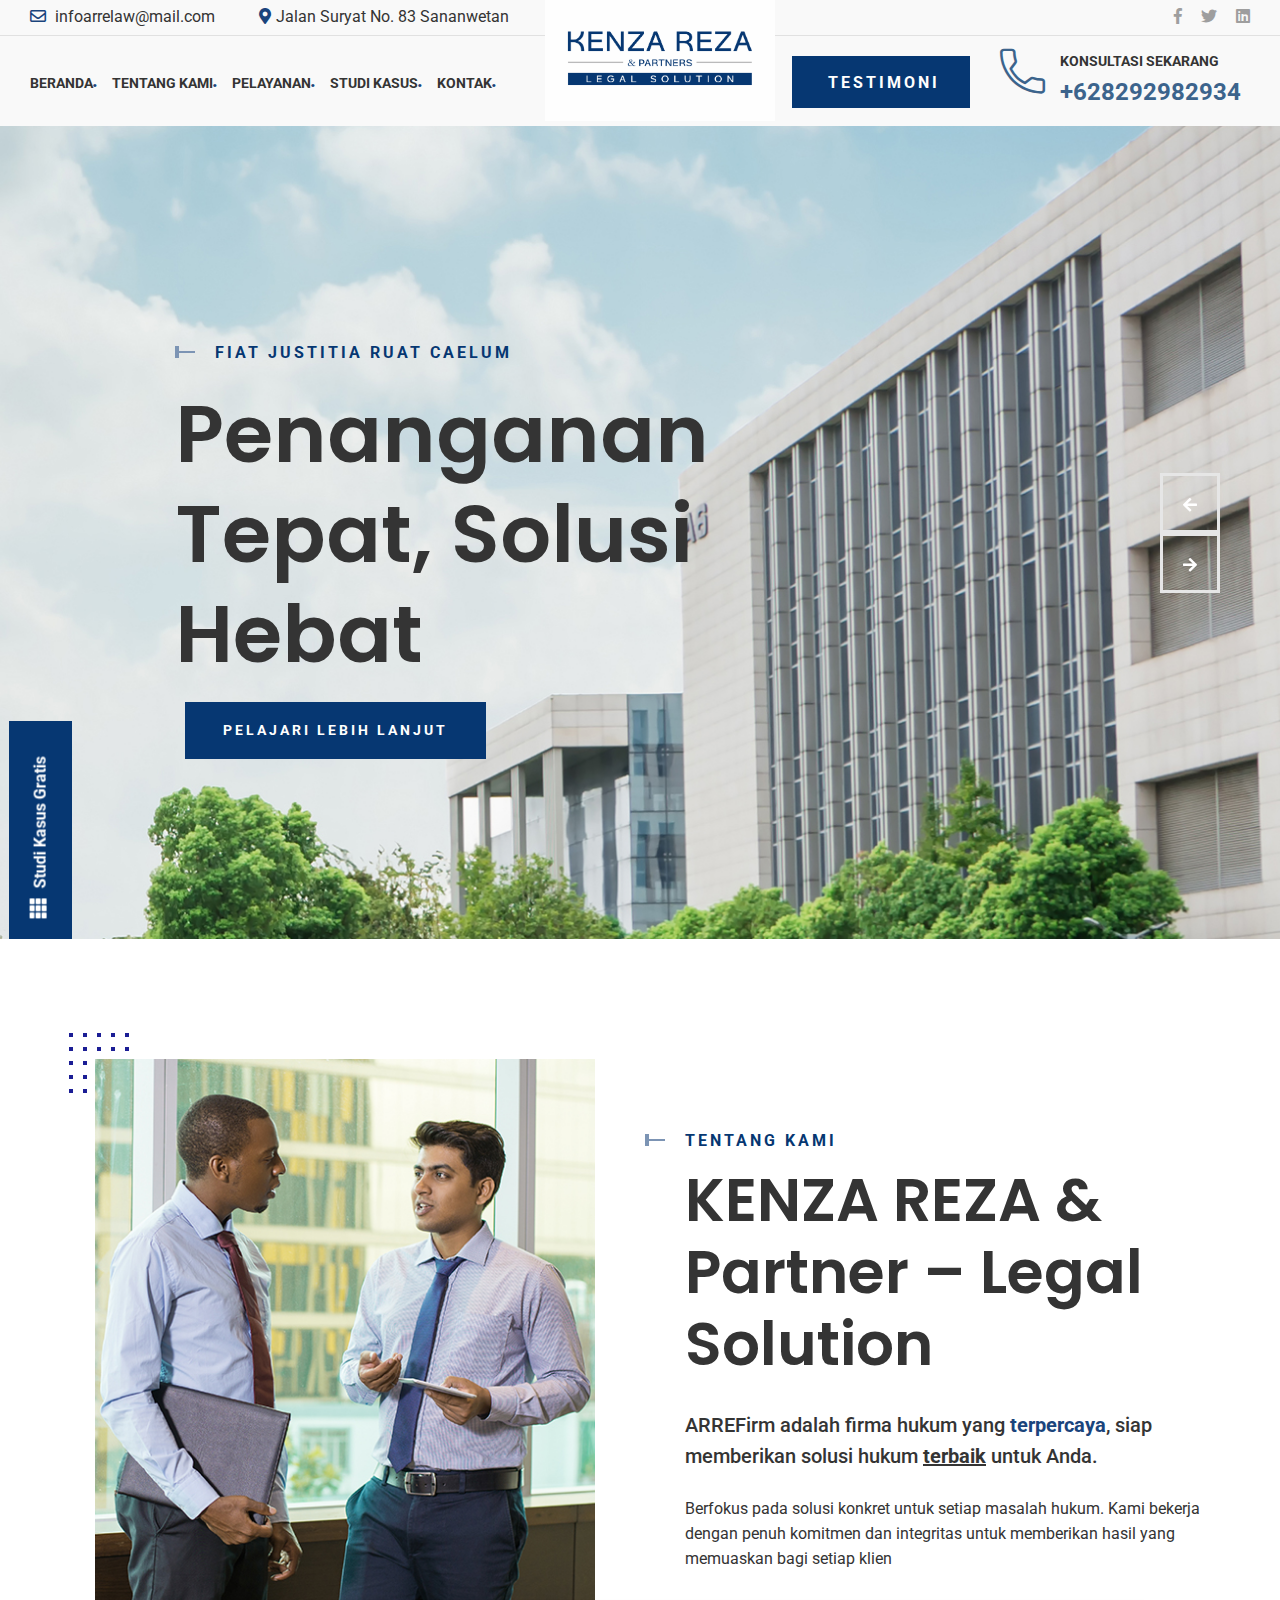
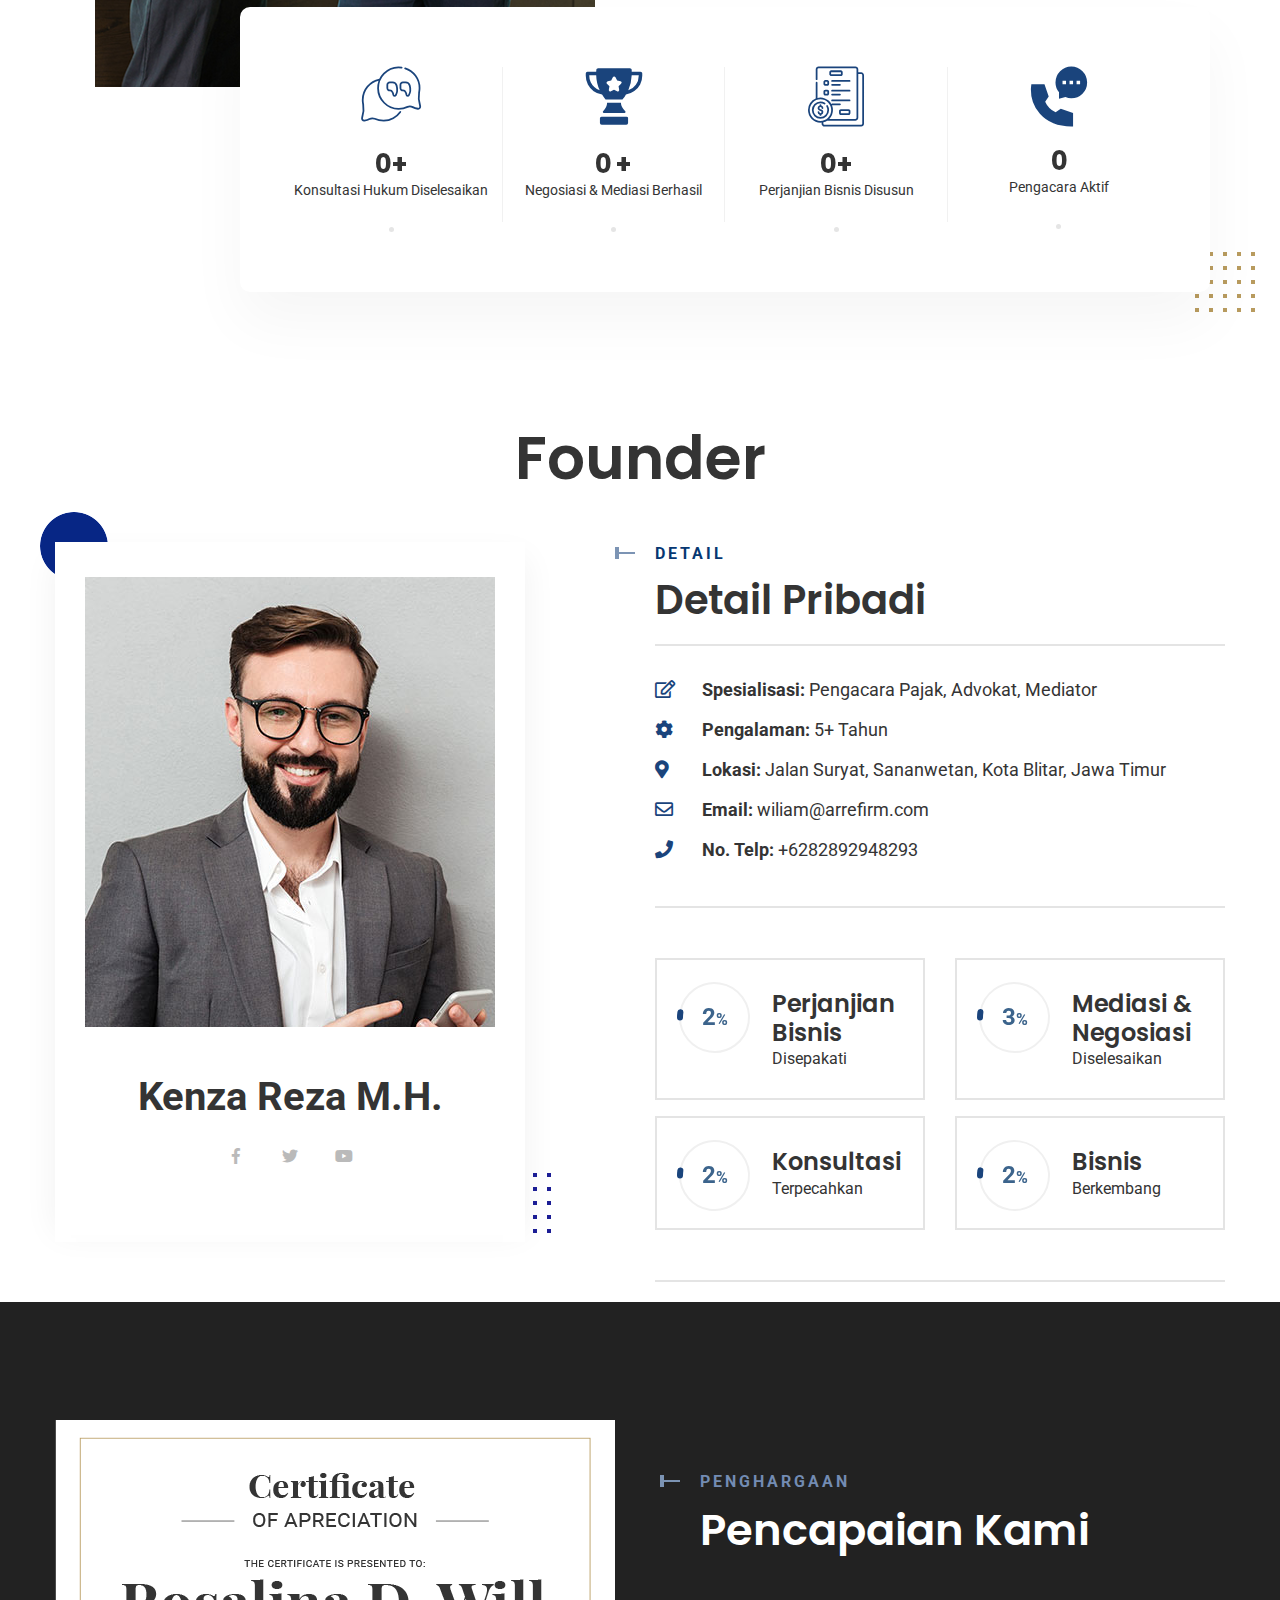
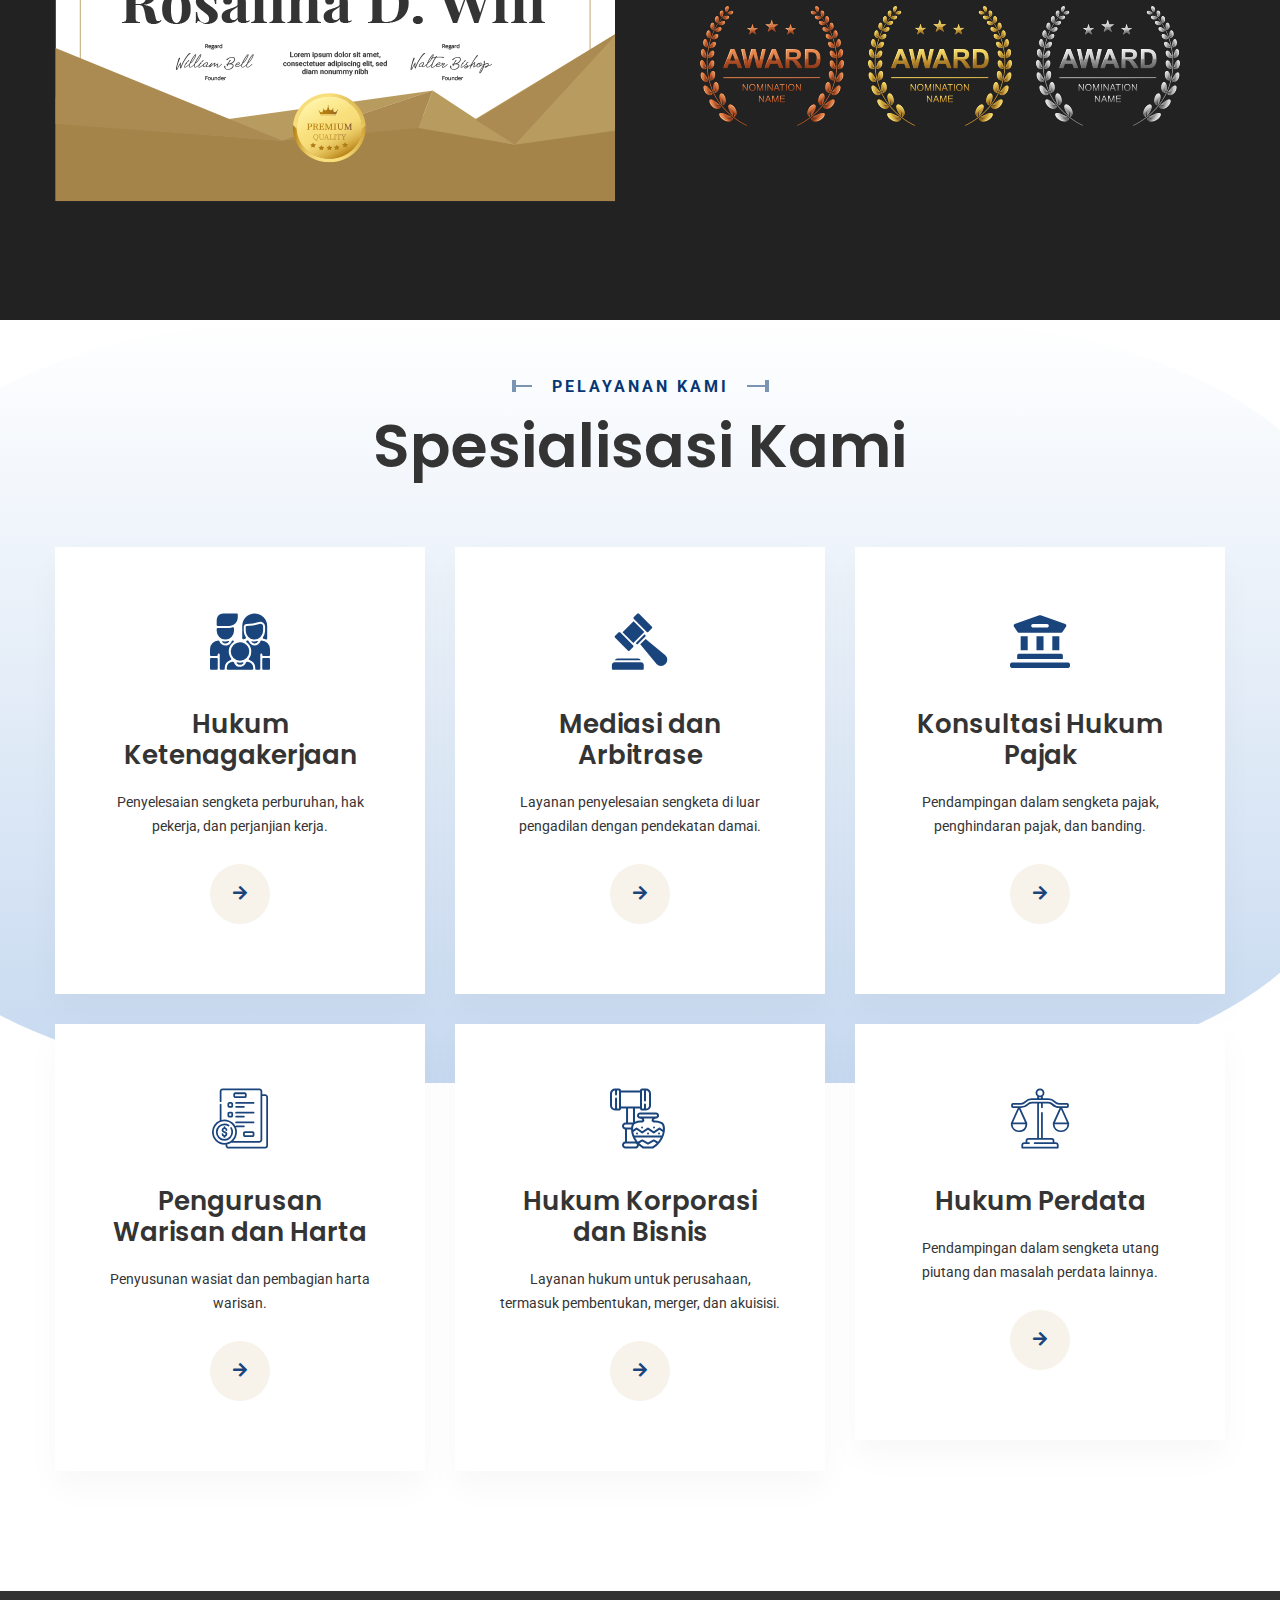
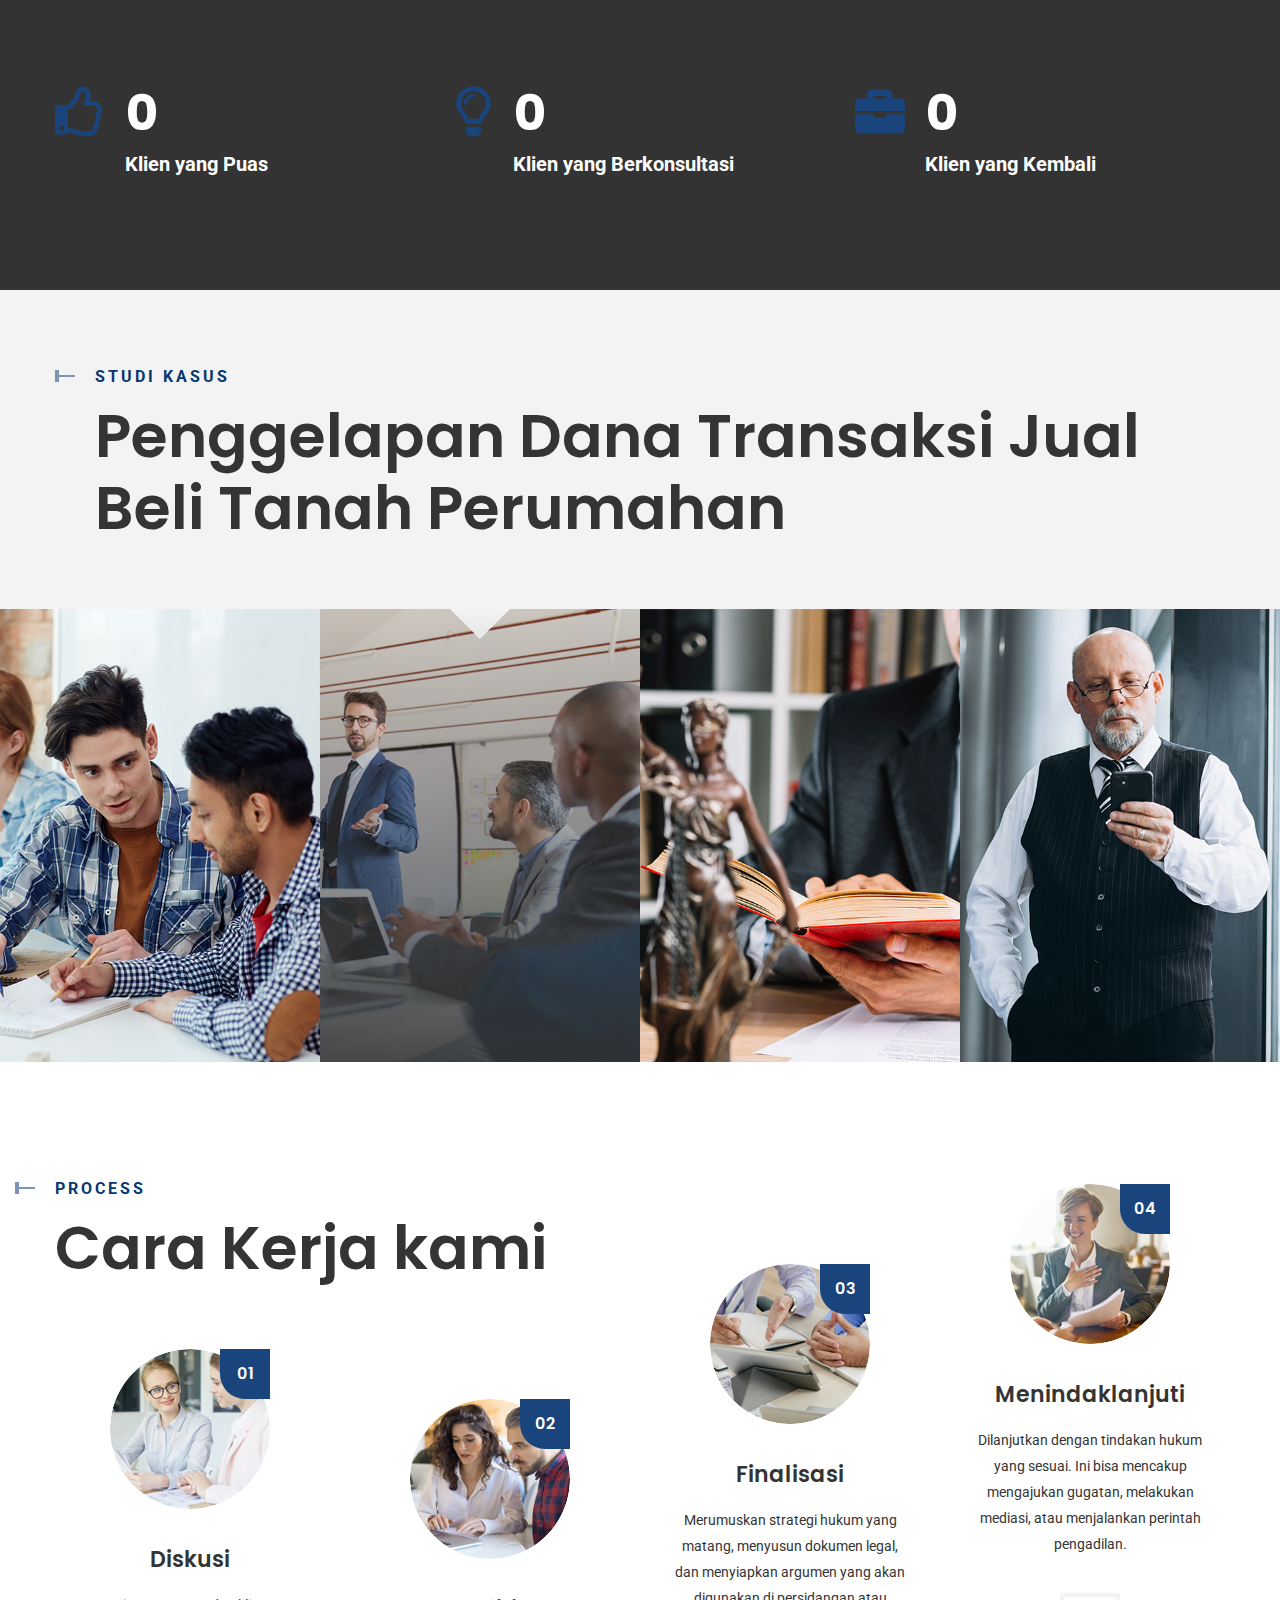
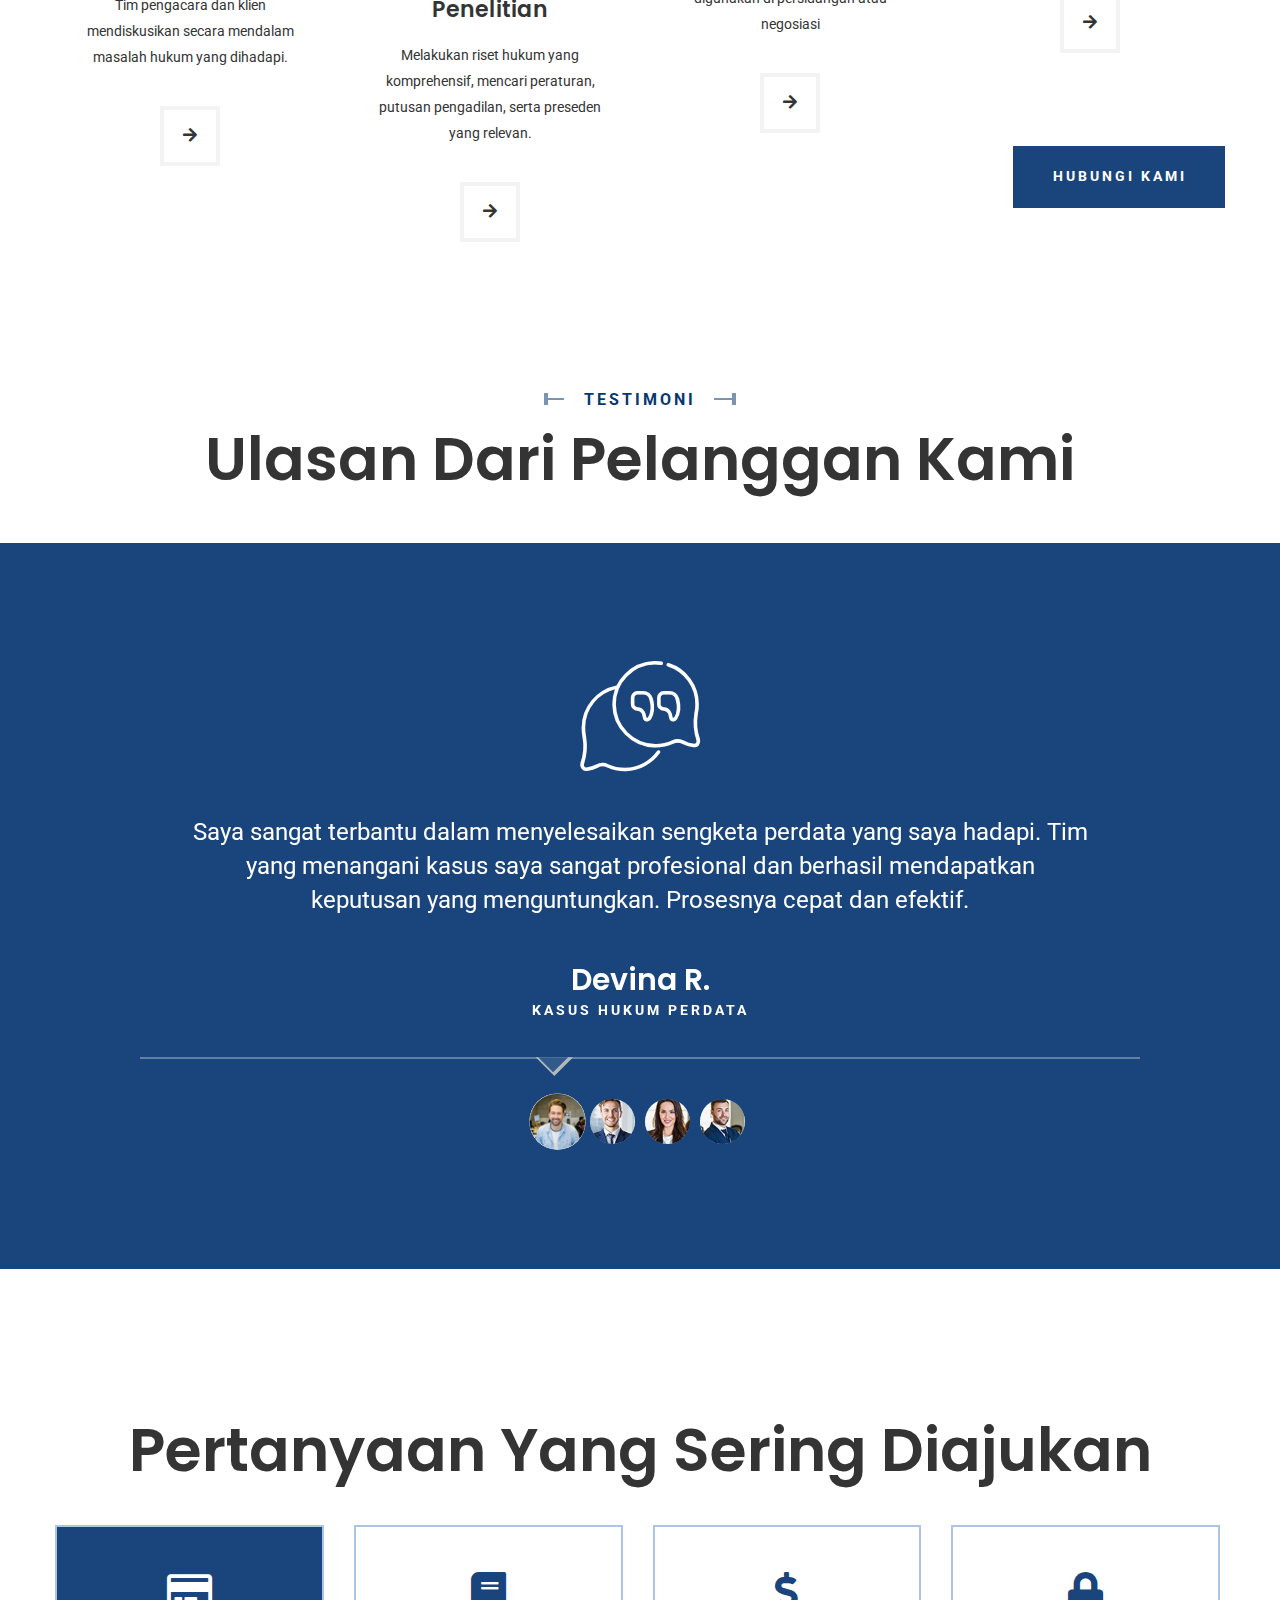
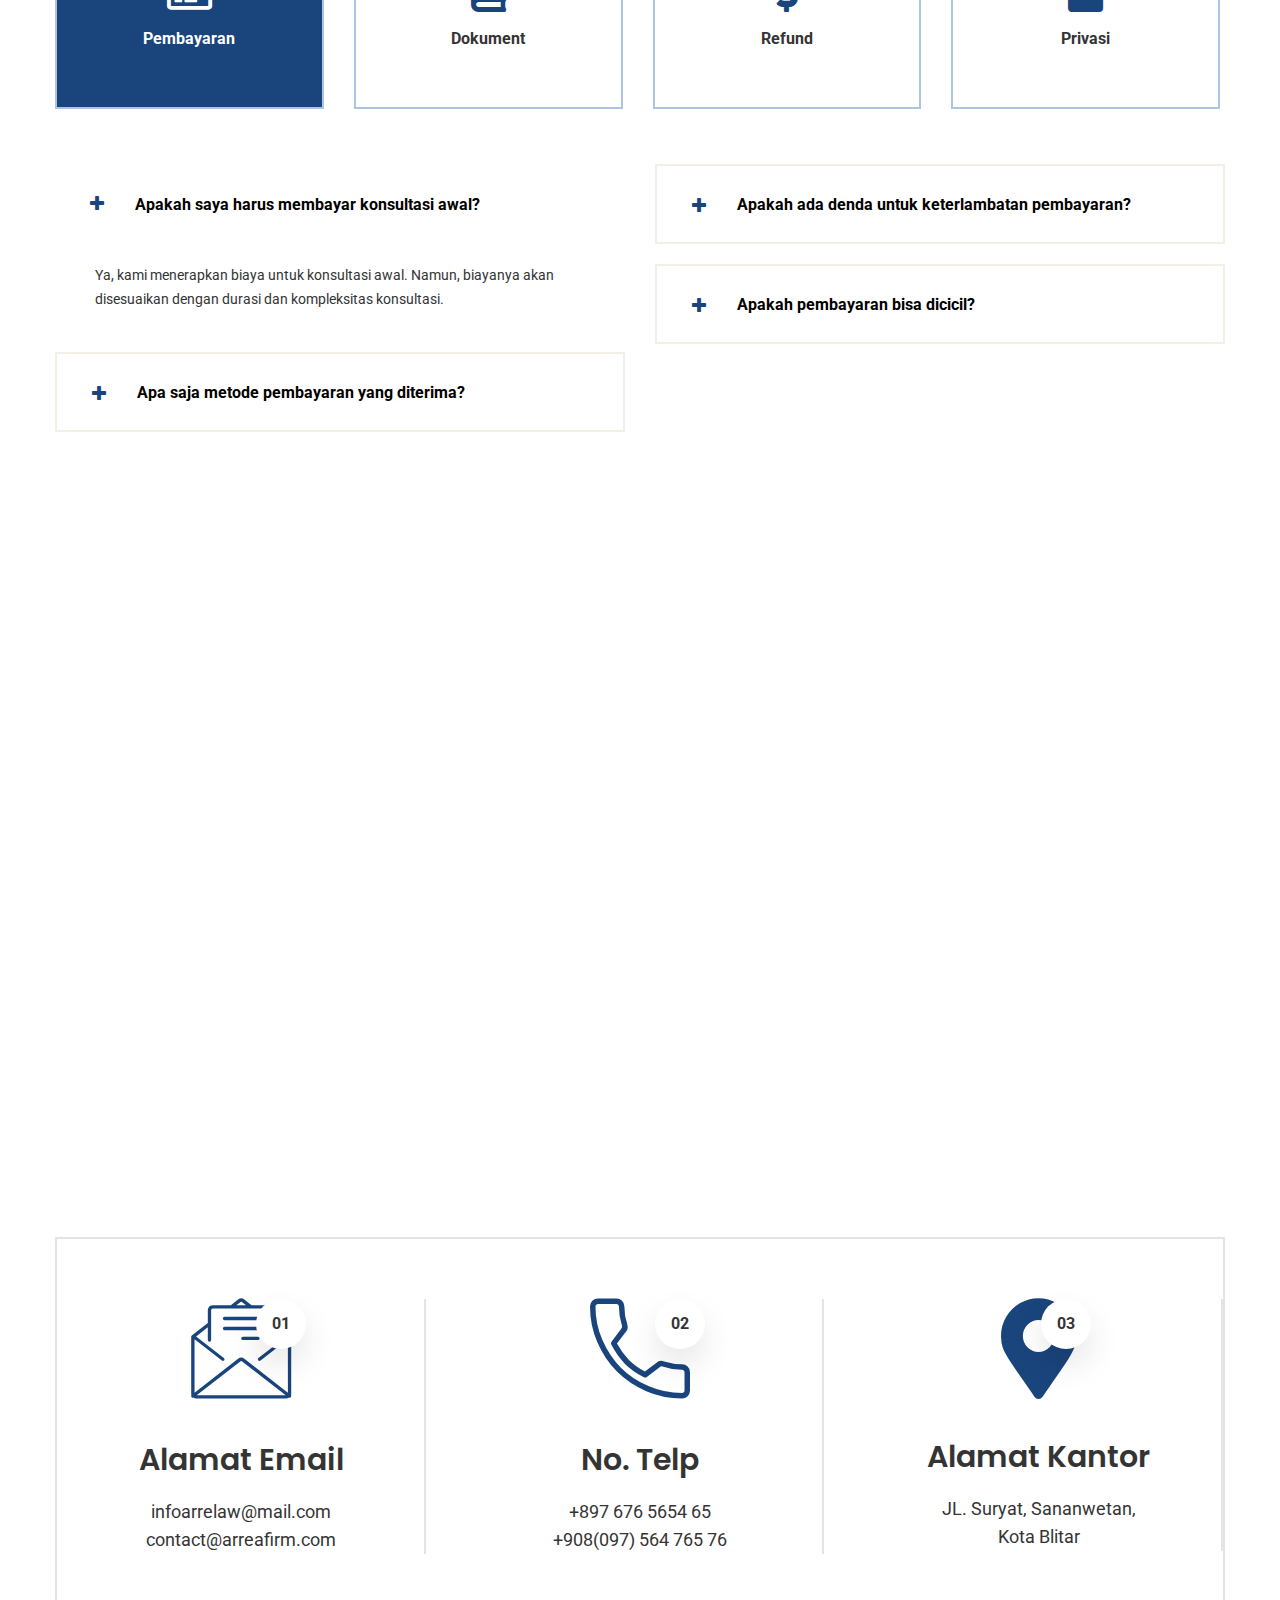
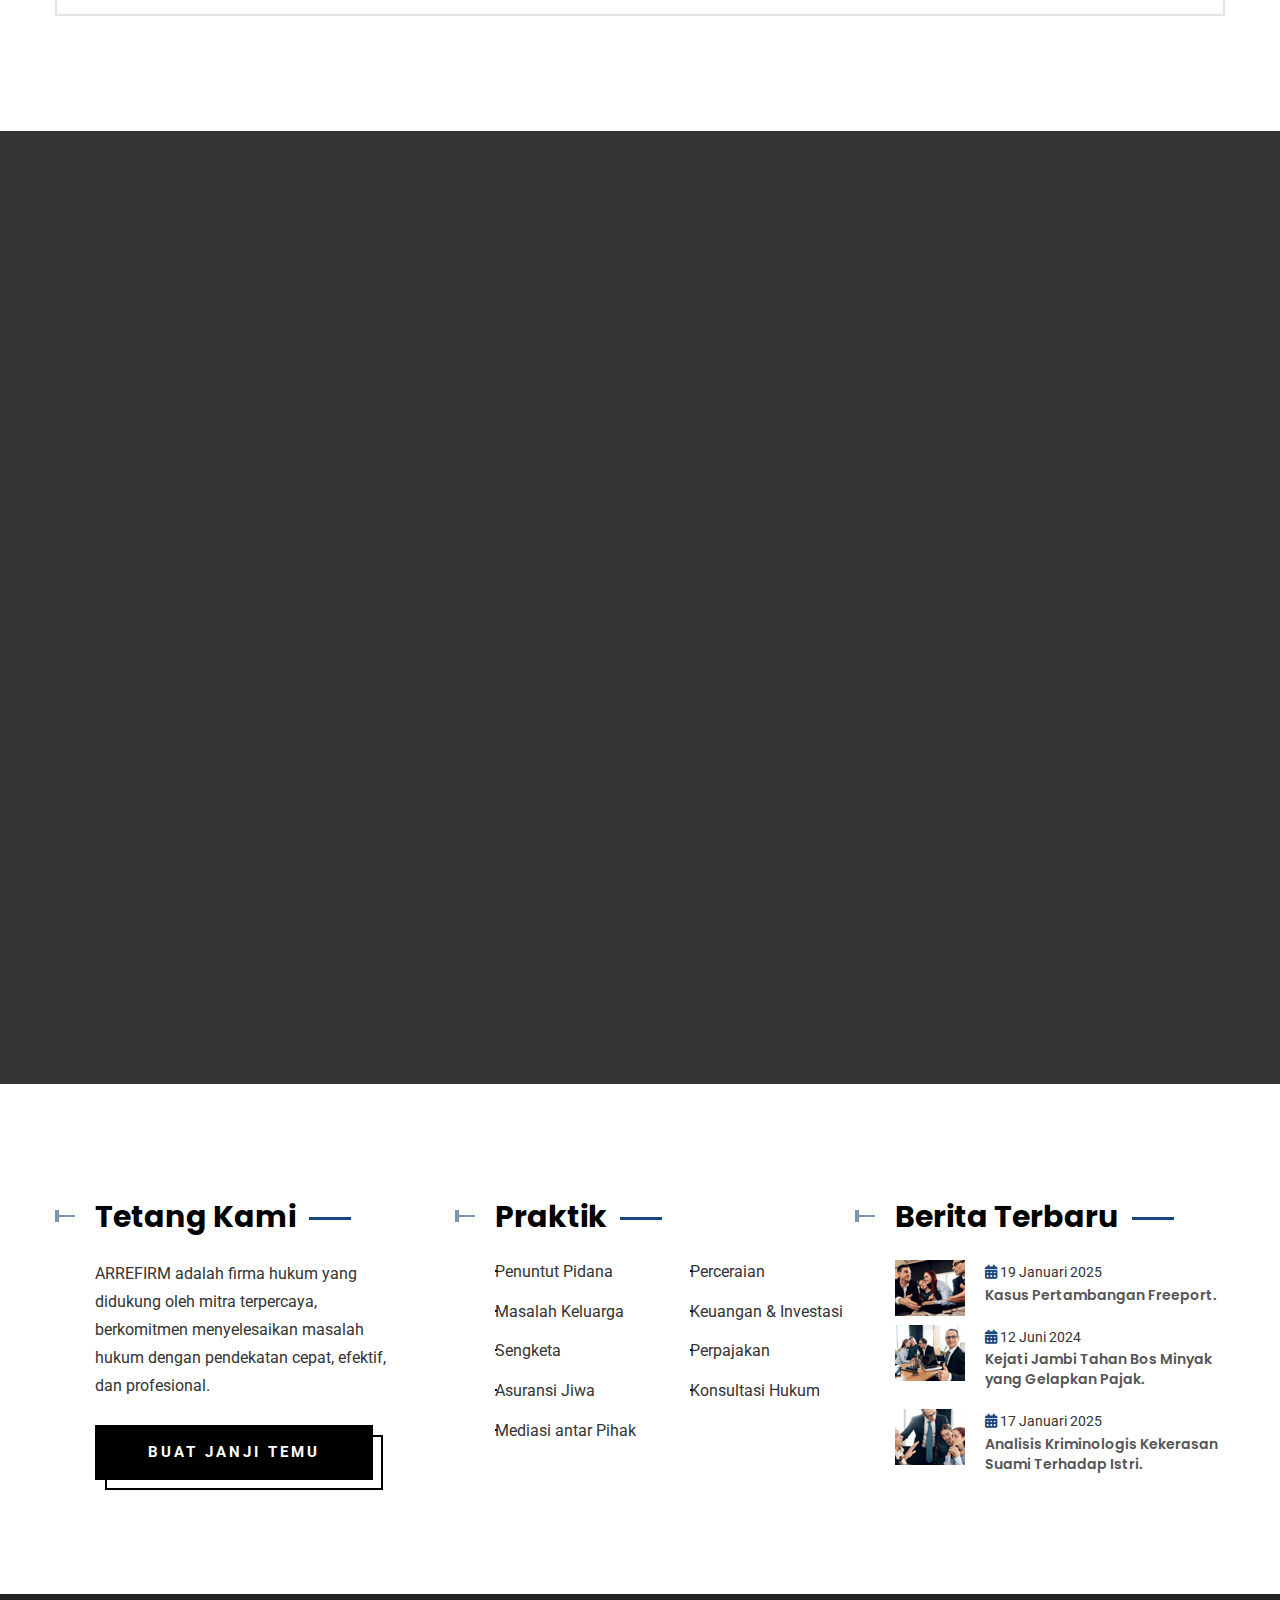
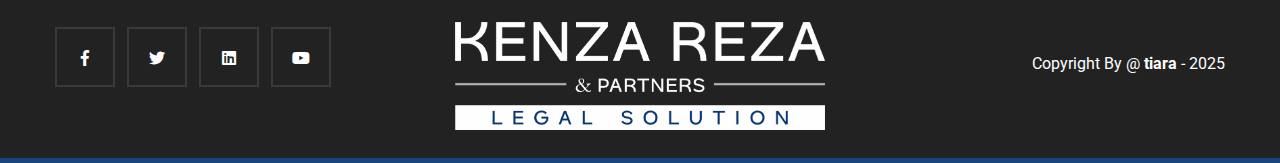
==== commit d7f38d0d: "pembaruan" ====
--- a/index.html
+++ b/index.html
@@ -3,7 +3,7 @@
   <!-- Mirrored from html.themexriver.com/rexlaw/index-4.html by HTTrack Website Copier/3.x [XR&CO'2014], Thu, 23 Jan 2025 02:17:50 GMT -->
   <head>
     <meta charset="UTF-8" />
-    <title>Firma Hukum ARREFIRM</title>
+    <title>Kenza Reza & Partner Legal Solution</title>
     <link
       rel="shortcut icon"
       href="assets/img/logo/ficon.png"
@@ -178,13 +178,12 @@
                     <span class="title_shape_left"></span>
                     Fiat justitia ruat caelum
                   </p>
-                  <h1>Penanganan Tepat dengan Solusi Hebat</h1>
+                  <h1>Penanganan Tepat, Solusi Hebat</h1>
                 </div>
                 <div class="slider_btn ul-li clearfix">
                   <ul>
                     <li>
-                      <a class="block-display">Pelajari Lebih Lanjut</a
-                      >
+                      <a class="block-display">Pelajari Lebih Lanjut</a>
                     </li>
                   </ul>
                 </div>
@@ -318,7 +317,7 @@
                       <span class="title_shape_left"></span>
                       Tentang Kami
                     </p>
-                    <h2>ARREFirm – Solusi Hukum Terpercaya</h2>
+                    <h2>KENZA REZA & Partner – Legal Solution</h2>
                   </div>
                   <div class="about_area_text">
                     <div class="about_top_text">
@@ -327,10 +326,9 @@
                       <span>terbaik</span> untuk Anda.
                     </div>
                     <div class="about_details_text">
-                      Setiap kasus memiliki nilai penting bagi kami. Dengan
-                      dedikasi dan pengalaman bertahun-tahun, ARREFirm telah
-                      membantu klien menyelesaikan masalah hukum secara efektif
-                      dan profesional.
+                      Berfokus pada solusi konkret untuk setiap masalah hukum.
+                      Kami bekerja dengan penuh komitmen dan integritas untuk
+                      memberikan hasil yang memuaskan bagi setiap klien
                     </div>
                   </div>
                 </div>
@@ -342,24 +340,36 @@
                   <li>
                     <div class="counter_icon_text text-center">
                       <div class="counter_icon">
-                        <i class="flaticon-mace"></i>
+                        <i class="flaticon-quotation"></i>
                       </div>
                       <div class="counter_number pera-content">
                         <span class="odometer" data-count="80">00</span
                         ><strong>+</strong>
-                        <p>Kasus Pidana Terpecahkan</p>
+                        <p>Konsultasi Hukum Diselesaikan</p>
                       </div>
                     </div>
                   </li>
                   <li>
                     <div class="counter_icon_text text-center">
                       <div class="counter_icon">
-                        <i class="flaticon-balance"></i>
+                        <i class="flaticon-bargain"></i>
+                      </div>
+                      <div class="counter_number pera-content">
+                        <span class="odometer" data-count="85">00</span>
+                        <strong>+</strong>
+                        <p>Negosiasi & Mediasi Berhasil</p>
+                      </div>
+                    </div>
+                  </li>
+                  <li>
+                    <div class="counter_icon_text text-center">
+                      <div class="counter_icon">
+                        <i class="flaticon-budget"></i>
                       </div>
                       <div class="counter_number pera-content">
                         <span class="odometer" data-count="50">00</span
                         ><strong>+</strong>
-                        <p>Kasus Komersial Diselesaikan</p>
+                        <p>Perjanjian Bisnis Disusun</p>
                       </div>
                     </div>
                   </li>
@@ -371,18 +381,6 @@
                       <div class="counter_number pera-content">
                         <span class="odometer" data-count="19"></span>
                         <p>Pengacara Aktif</p>
-                      </div>
-                    </div>
-                  </li>
-                  <li>
-                    <div class="counter_icon_text text-center">
-                      <div class="counter_icon">
-                        <i class="flaticon-employee"></i>
-                      </div>
-                      <div class="counter_number pera-content">
-                        <span class="odometer" data-count="85">00</span>
-                        <strong>+</strong>
-                        <p>Kasus Dimenangkan</p>
                       </div>
                     </div>
                   </li>
@@ -403,142 +401,141 @@
           <div
             class="section_title_area text-center headline pera-content mb-5"
           >
-            <h2>Pendiri Firma Hukum ARREFirm</h2>
-          </div>
-          <div class="row">
-            <div class="col-lg-6 col-md-12">
-              <div class="team_profile relative-position text-center">
-                <div class="bg_img">
-                  <img src="assets/img/team/tbg.jpg" alt="" />
-                </div>
-                <div class="team_single_img">
-                  <img src="assets/img/team/tp.jpg" alt="" />
-                </div>
-                <div class="team_name_designation">
-                  <span class="team_degi">Pendiri</span>
-                  <span class="team_name">Rosalina William M.H.</span>
-                </div>
-                <div class="team_social text-center ul-li">
-                  <ul>
-                    <li>
-                      <a href="#"><i class="fab fa-facebook-f"></i></a>
-                    </li>
-                    <li>
-                      <a href="#"><i class="fab fa-twitter"></i></a>
-                    </li>
-                    <li>
-                      <a href="#"><i class="fab fa-youtube"></i></a>
-                    </li>
-                  </ul>
-                </div>
-                <div class="shape_pattern" data-parallax='{"x" : -30}'>
-                  <img src="assets/img/about/bundar.png" alt="" />
-                </div>
-                <div class="shape_pattern_2" data-parallax='{"x" : -30}'>
-                  <img src="assets/img/about/kotak.png" alt="" />
-                </div>
-              </div>
-            </div>
-            <div class="col-lg-6 col-md-12">
-              <div class="team_details_text">
-                <div class="section_title_area headline pera-content">
-                  <p>
-                    <span class="title_shape_left"></span>
-                    detail
-                  </p>
-                  <h2>Detail Pribadi</h2>
-                </div>
-                <div class="personal_info ul-li-block">
-                  <ul>
-                    <li>
-                      <div class="personal_icon float-left">
-                        <i class="far fa-edit"></i>
-                      </div>
-                      <span>Spesialisasi:</span> Pengacara Pajak, Advokat,
-                      Pengacara Pidana
-                    </li>
-                    <li>
-                      <div class="personal_icon float-left">
-                        <i class="fas fa-cog"></i>
-                      </div>
-                      <span>Pengalaman:</span> 5+ Tahun
-                    </li>
-                    <li>
-                      <div class="personal_icon float-left">
-                        <i class="fas fa-map-marker-alt"></i>
-                      </div>
-                      <span>Lokasi:</span> Jalan Suryat, Sananwetan, Kota
-                      Blitar, Jawa Timur
-                    </li>
-                    <li>
-                      <div class="personal_icon float-left">
-                        <i class="far fa-envelope"></i>
-                      </div>
-                      <span>Email:</span> wiliam@arrefirm.com
-                    </li>
-                    <li>
-                      <div class="personal_icon float-left">
-                        <i class="fas fa-phone"></i>
-                      </div>
-                      <span>No. Telp:</span> +6282892948293
-                    </li>
-                  </ul>
-                </div>
-                <div class="about_right_content team_details_progress">
-                  <div class="row">
-                    <div class="col-md-6">
-                      <div class="about_progress">
-                        <div class="first progress_area float-left">
-                          <strong><span>%</span></strong>
+            <h2>Founder</h2>
+          </div>
+            <div class="row">
+              <div class="col-lg-6 col-md-12">
+                <div class="team_profile relative-position text-center">
+                  <div class="bg_img">
+                    <img src="assets/img/team/tbg.jpg" alt="" />
+                  </div>
+                  <div class="team_single_img">
+                    <img src="assets/img/team/tp.jpg" alt="" />
+                  </div>
+                  <div class="team_name_designation">
+                    <span class="team_name">Kenza Reza M.H.</span>
+                  </div>
+                  <div class="team_social text-center ul-li">
+                    <ul>
+                      <li>
+                        <a href="#"><i class="fab fa-facebook-f"></i></a>
+                      </li>
+                      <li>
+                        <a href="#"><i class="fab fa-twitter"></i></a>
+                      </li>
+                      <li>
+                        <a href="#"><i class="fab fa-youtube"></i></a>
+                      </li>
+                    </ul>
+                  </div>
+                  <div class="shape_pattern" data-parallax='{"x" : -30}'>
+                    <img src="assets/img/about/bundar.png" alt="" />
+                  </div>
+                  <div class="shape_pattern_2" data-parallax='{"x" : -30}'>
+                    <img src="assets/img/about/kotak.png" alt="" />
+                  </div>
+                </div>
+              </div>
+              <div class="col-lg-6 col-md-12">
+                <div class="team_details_text">
+                  <div class="section_title_area headline pera-content">
+                    <p>
+                      <span class="title_shape_left"></span>
+                      detail
+                    </p>
+                    <h2>Detail Pribadi</h2>
+                  </div>
+                  <div class="personal_info ul-li-block">
+                    <ul>
+                      <li>
+                        <div class="personal_icon float-left">
+                          <i class="far fa-edit"></i>
                         </div>
-                        <div class="progress_text headline">
-                          <h3>Pidana</h3>
-                          <p>Kasus Dimenangkan</p>
+                        <span>Spesialisasi:</span> Pengacara Pajak, Advokat, Mediator
+                      </li>
+                      <li>
+                        <div class="personal_icon float-left">
+                          <i class="fas fa-cog"></i>
                         </div>
-                      </div>
-                    </div>
-                    <div class="col-md-6 mt-3">
-                      <div class="about_progress">
-                        <div class="third progress_area float-left">
-                          <strong><span>%</span></strong>
+                        <span>Pengalaman:</span> 5+ Tahun
+                      </li>
+                      <li>
+                        <div class="personal_icon float-left">
+                          <i class="fas fa-map-marker-alt"></i>
                         </div>
-                        <div class="progress_text headline">
-                          <h3>Pajak</h3>
-                          <p>Kasus Diselesaikan</p>
+                        <span>Lokasi:</span> Jalan Suryat, Sananwetan, Kota
+                        Blitar, Jawa Timur
+                      </li>
+                      <li>
+                        <div class="personal_icon float-left">
+                          <i class="far fa-envelope"></i>
                         </div>
-                      </div>
-                    </div>
-                  </div>
-                  <div class="row mt-3">
-                    <div class="col-md-6">
-                      <div class="about_progress">
-                        <div class="second progress_area float-left">
-                          <strong><span>%</span></strong>
+                        <span>Email:</span> wiliam@arrefirm.com
+                      </li>
+                      <li>
+                        <div class="personal_icon float-left">
+                          <i class="fas fa-phone"></i>
                         </div>
-                        <div class="progress_text headline">
-                          <h3>Konsultasi</h3>
-                          <p>Terpecahkan</p>
+                        <span>No. Telp:</span> +6282892948293
+                      </li>
+                    </ul>
+                  </div>
+                  <div class="about_right_content team_details_progress">
+                    <div class="row">
+                      <div class="col-md-6">
+                        <div class="about_progress">
+                          <div class="first progress_area float-left">
+                            <strong><span>%</span></strong>
+                          </div>
+                          <div class="progress_text headline">
+                            <h3>Perjanjian Bisnis</h3>
+                            <p>Disepakati</p>
+                          </div>
                         </div>
                       </div>
-                    </div>
-                    <div class="col-md-6 mt-3">
-                      <div class="about_progress">
-                        <div class="fourth progress_area float-left">
-                          <strong><span>%</span></strong>
+                      <div class="col-md-6">
+                        <div class="about_progress">
+                          <div class="third progress_area float-left">
+                            <strong><span>%</span></strong>
+                          </div>
+                          <div class="progress_text headline">
+                            <h3>Mediasi & Negosiasi</h3>
+                            <p>Diselesaikan</p>
+                          </div>
                         </div>
-                        <div class="progress_text headline">
-                          <h3>Bisnis</h3>
-                          <p>Berkembang</p>
+                      </div>
+                    </div>
+                    <div class="row mt-3">
+                      <div class="col-md-6">
+                        <div class="about_progress">
+                          <div class="second progress_area float-left">
+                            <strong><span>%</span></strong>
+                          </div>
+                          <div class="progress_text headline">
+                            <h3>Konsultasi</h3>
+                            <p>Terpecahkan</p>
+                          </div>
                         </div>
                       </div>
-                    </div>
-                  </div>
-                </div>
-              </div>
-            </div>
-          </div>
+                      <div class="col-md-6">
+                        <div class="about_progress">
+                          <div class="fourth progress_area float-left">
+                            <strong><span>%</span></strong>
+                          </div>
+                          <div class="progress_text headline">
+                            <h3>Bisnis</h3>
+                            <p>Berkembang</p>
+                          </div>
+                        </div>
+                      </div>
+                    </div>
+                  </div>
+                </div>
+              </div>
+            </div>
         </div>
       </section>
+
       <section id="achivement" class="achivement_section">
         <div class="container">
           <div class="achivement_content">
@@ -597,14 +594,12 @@
               <div class="col-lg-4 col-md-6">
                 <div class="service_icon_text text-center">
                   <div class="service_icon relative-position">
-                    <i class="flaticon-courthouse"></i>
+                    <i class="flaticon-family"></i>
                   </div>
                   <div class="service_text headline pera-content">
                     <h3><a href="#">Hukum Ketenagakerjaan</a></h3>
                     <p>
-                      Memberikan nasihat dan menangani masalah terkait dengan
-                      hak-hak pekerja, pemecatan, penyelesaian sengketa
-                      perburuhan, dan perjanjian kerja.
+                      Penyelesaian sengketa perburuhan, hak pekerja, dan perjanjian kerja.
                     </p>
                   </div>
                   <div class="how_work_btn">
@@ -615,14 +610,12 @@
               <div class="col-lg-4 col-md-6">
                 <div class="service_icon_text text-center">
                   <div class="service_icon relative-position">
-                    <i class="flaticon-mace"></i>
+                    <i class="flaticon-gavel"></i>
                   </div>
                   <div class="service_text headline pera-content">
                     <h3><a href="#">Mediasi dan Arbitrase</a></h3>
                     <p>
-                      Menyediakan layanan penyelesaian sengketa di luar
-                      pengadilan, termasuk peran sebagai mediator atau arbiter
-                      dalam proses penyelesaian sengketa secara damai.
+                      Layanan penyelesaian sengketa di luar pengadilan dengan pendekatan damai.
                     </p>
                   </div>
                   <div class="how_work_btn">
@@ -638,9 +631,7 @@
                   <div class="service_text headline pera-content">
                     <h3><a href="#">Konsultasi Hukum Pajak</a></h3>
                     <p>
-                      Fokus pada sengketa antara wajib pajak dan pemerintah
-                      terkait kewajiban perpajakan, termasuk penghindaran pajak
-                      dan banding pajak.
+                      Pendampingan dalam sengketa pajak, penghindaran pajak, dan banding.
                     </p>
                   </div>
                   <div class="how_work_btn">
@@ -656,9 +647,7 @@
                   <div class="service_text headline pera-content">
                     <h3><a href="#">Pengurusan Warisan dan Harta</a></h3>
                     <p>
-                      Membantu dalam pengelolaan dan pembagian warisan, termasuk
-                      penyusunan wasiat, dan perjanjian pembagian harta warisan.
-                    </p>
+                      Penyusunan wasiat dan pembagian harta warisan.
                   </div>
                   <div class="how_work_btn">
                     <a href="%21.html#"><i class="fas fa-arrow-right"></i></a>
@@ -673,9 +662,7 @@
                   <div class="service_text headline pera-content">
                     <h3><a href="#">Hukum Korporasi dan Bisnis</a></h3>
                     <p>
-                      Menyediakan layanan hukum untuk perusahaan, termasuk
-                      pembentukan perusahaan, merger & akuisisi, dan pelanggaran
-                      hukum bisnis.
+                      Layanan hukum untuk perusahaan, termasuk pembentukan, merger, dan akuisisi.
                     </p>
                   </div>
                   <div class="how_work_btn">
@@ -689,11 +676,9 @@
                     <i class="flaticon-balance"></i>
                   </div>
                   <div class="service_text headline pera-content">
-                    <h3><a href="#">Hukum Pidana & Perdata</a></h3>
+                    <h3><a href="#">Hukum Perdata</a></h3>
                     <p>
-                      Menangani kasus yang berkaitan dengan tindak kriminal
-                      seperti penipuan dan sengketa antar individu atau entitas
-                      seperti utang piutang.
+                      Pendampingan dalam sengketa utang piutang dan masalah perdata lainnya.
                     </p>
                   </div>
                   <div class="how_work_btn">
@@ -826,7 +811,7 @@
                     </p>
                     <h2>
                       <a class="block-display" href="%21.html#"
-                        >Kasus Pekerja Sosial</a
+                        >Pembagian Warisan - Kasus Keluarga Bapak Surya</a
                       >
                     </h2>
                   </div>
@@ -1013,15 +998,11 @@
                     <i class="flaticon-quotation"></i>
                   </div>
                   <div class="testimonial_quote">
-                    Setelah berbulan-bulan berjuang dengan masalah hukum pidana,
-                    akhirnya saya menemukan ARREFirm. Mereka benar-benar ahli
-                    dalam menangani kasus saya. Prosesnya berjalan lancar, dan
-                    hasilnya lebih baik dari yang saya harapkan. Terima kasih
-                    banyak ARREFirm!
+                    Saya sangat terbantu dalam menyelesaikan sengketa perdata yang saya hadapi. Tim yang menangani kasus saya sangat profesional dan berhasil mendapatkan keputusan yang menguntungkan. Prosesnya cepat dan efektif.
                   </div>
                   <div class="testimonial_meta headline">
                     <h4>Devina R.</h4>
-                    <span>Kasus Hukum Pidana</span>
+                    <span>Kasus Hukum Perdata</span>
                   </div>
                 </div>
               </div>
@@ -1031,11 +1012,7 @@
                     <i class="flaticon-quotation"></i>
                   </div>
                   <div class="testimonial_quote">
-                    ARREFirm adalah pilihan terbaik untuk konsultasi hukum
-                    bisnis. Mereka menangani masalah pajak perusahaan saya
-                    dengan sangat baik. Saya merasa dihargai sebagai klien, dan
-                    mereka memberikan solusi yang tepat dan efektif. Sangat
-                    merekomendasikan firma ini!
+                    Pilihan terbaik untuk konsultasi hukum bisnis. Masalah pajak saya ditangani dengan sangat baik. Saya merasa dihargai sebagai klien, dan mereka memberikan solusi yang tepat dan efektif.
                   </div>
                   <div class="testimonial_meta headline">
                     <h4>Rudi K.</h4>
@@ -1049,11 +1026,7 @@
                     <i class="flaticon-quotation"></i>
                   </div>
                   <div class="testimonial_quote">
-                    Saya sangat terkesan dengan layanan yang diberikan ARREFirm.
-                    Mereka sangat profesional dalam menangani kasus
-                    saya. Tim mereka memberikan saran yang jelas dan mudah
-                    dipahami, serta selalu ada untuk menjawab pertanyaan saya.
-                    Kasus saya diselesaikan dengan hasil yang memuaskan!
+                    Kasus sengketa bisnis kami berhasil diselesaikan dengan hasil yang adil. Pihak yang menangani kasus kami menunjukkan pemahaman yang mendalam dan strategi yang tepat untuk mengatasi masalah ini dengan damai.  
                   </div>
                   <div class="testimonial_meta headline">
                     <h4>Sarah T.</h4>
@@ -1067,11 +1040,7 @@
                     <i class="flaticon-quotation"></i>
                   </div>
                   <div class="testimonial_quote">
-                    Saya merasa sangat terbantu dengan jasa konsultasi pajak
-                    dari ARREFirm. Mereka sangat ahli di bidangnya, dan saya
-                    merasa lebih percaya diri dengan keputusan-keputusan yang
-                    saya ambil setelah mendapatkan saran dari mereka. Tim yang
-                    ramah dan penuh perhatian!
+                    Saya merasa sangat terbantu dengan jasa konsultasi pajak. Mereka sangat ahli di bidangnya, dan saya merasa lebih percaya diri dengan keputusan-keputusan yang saya ambil setelah mendapatkan saran dari mereka.
                   </div>
                   <div class="testimonial_meta headline">
                     <h4>Brian K.</h4>
@@ -1705,7 +1674,11 @@
           <div class="choose_us_content">
             <div class="row">
               <div class="col-lg-6 col-md-12">
-                <div class="why_choose_left wow fadeInRight" data-wow-delay="0ms" data-wow-duration="1500ms">
+                <div
+                  class="why_choose_left wow fadeInRight"
+                  data-wow-delay="0ms"
+                  data-wow-duration="1500ms"
+                >
                   <div class="section_title_area headline pera-content">
                     <p>
                       <span class="title_shape_left"></span>
@@ -2014,7 +1987,7 @@
     <script src="assets/js/script.js"></script>
     <script src="assets/js/home-4.js"></script>
     <script src="assets/js/gmap3.min.js"></script>
-    <script src='http://maps.google.com/maps/api/js?key=AIzaSyB6w8j2weabWNNnmQbh4Vsi2-sd7Sqv5zM&amp;ver=5.3.2'></script>
+    <script src="http://maps.google.com/maps/api/js?key=AIzaSyB6w8j2weabWNNnmQbh4Vsi2-sd7Sqv5zM&amp;ver=5.3.2"></script>
   </body>
 
   <!-- Mirrored from html.themexriver.com/rexlaw/index-4.html by HTTrack Website Copier/3.x [XR&CO'2014], Thu, 23 Jan 2025 02:18:00 GMT -->
--- a/assets/css/style.css
+++ b/assets/css/style.css
@@ -159,9 +159,9 @@
 .about_service_section .about_service_box .abt_service_text span,
 .slider_style_three .slider_contect_box .slider_text p,
 .slider_style_two .slider_contect_box .slider_text p {
-  font-size: 14px;
+  font-size: 1rem;
   font-weight: 700;
-  color: #1a447c;
+  color: #063772;
   letter-spacing: 3px;
   text-transform: uppercase;
 }
@@ -281,7 +281,7 @@
 .section_title_area p .title_shape_right:after {
   content: "";
   position: absolute;
-  background-color: #1a447c;
+  background-color: #7c94b4;
 }
 .section_title_area p .title_shape_right:before {
   top: 8px;
@@ -407,11 +407,11 @@
 }
 .header_style_theree .call_to_quote .call_number,
 .header_style_two .call_to_quote .call_number {
-  color: #1a447c;
+  color: #3c648c;
 }
 .header_style_theree .call_to_quote .call_icon i,
 .header_style_two .call_to_quote .call_icon i {
-  color: #1a447c;
+  color: #3c648c;
 }
 
 .slider_style_three .slider_contect_box,
@@ -941,7 +941,7 @@
   width: 100%;
   height: 100%;
   overflow: visible;
-  background: #282828 url("../img/preloader.gif") no-repeat center center;
+  background: #1a447c url("../img/preloader.gif") no-repeat center center;
 }
 
 [data-background] {
@@ -1045,18 +1045,19 @@
 
 .section_title_area p {
   font-weight: 700;
-  color: #1a447c;
+  color: #063772;
   letter-spacing: 3px;
   padding-bottom: 10px;
   text-transform: uppercase;
 }
-.achivement_text .section_title_area p, .choose_us_content .section_title_area p{
+.achivement_text .section_title_area p, .choose_us_content .why_choose_left .section_title_area p {
   font-weight: 700;
   color: #738cb3;
   letter-spacing: 3px;
   padding-bottom: 10px;
   text-transform: uppercase;
 }
+
 .section_title_area h2 {
   font-size: 60px;
   font-weight: 600;
@@ -1415,12 +1416,12 @@
 }
 .header_style_two .qoute_btn {
   color: #fff;
-  font-size: 14px;
+  font-size: 1rem;
   margin: 20px 30px 0px 0px;
-  background-color: #1a447c;
+  background-color: #063772;
 }
 .header_style_two .qoute_btn a {
-  padding: 15px 30px 13px 35px;
+  padding: 0.94rem 1.9rem 0.8rem 2.2rem;
 }
 
 /*Header Style 3*/
@@ -1790,7 +1791,7 @@
   -webkit-transform: rotate(-90deg);
   -ms-transform: rotate(-90deg);
   transform: rotate(-90deg);
-  background-color: #1a447c;
+  background-color: #063772;
 }
 .slider_side_btn i {
   font-size: 20px;
@@ -3378,7 +3379,7 @@
   margin-right: 15px;
   background-color: #fff;
   padding: 80px 55px 70px 55px;
-  border-top: 10px solid #1a447c;
+  border-top: 10px solid #063772;
   -webkit-box-shadow: 0px 16px 32px 0px rgba(0, 0, 0, 0.06);
   box-shadow: 0px 16px 32px 0px rgba(0, 0, 0, 0.06);
 }
@@ -3415,36 +3416,36 @@
 }
 .choose_form_area .contact-info input::-webkit-input-placeholder,
 .choose_form_area .contact-info textarea::-webkit-input-placeholder {
-  font-size: 24px;
+  font-size: 1.2rem;
   color: #cccccc;
 }
 .choose_form_area .contact-info input::-moz-placeholder,
 .choose_form_area .contact-info textarea::-moz-placeholder {
-  font-size: 24px;
+  font-size: 1.2rem;
   color: #cccccc;
 }
 .choose_form_area .contact-info input:-ms-input-placeholder,
 .choose_form_area .contact-info textarea:-ms-input-placeholder {
-  font-size: 24px;
+  font-size: 1.2rem;
   color: #cccccc;
 }
 .choose_form_area .contact-info input::-ms-input-placeholder,
 .choose_form_area .contact-info textarea::-ms-input-placeholder {
-  font-size: 24px;
+  font-size: 1.2rem;
   color: #cccccc;
 }
 .choose_form_area .contact-info input::placeholder,
 .choose_form_area .contact-info textarea::placeholder {
-  font-size: 24px;
+  font-size: 1.2rem;
   color: #cccccc;
 }
 .choose_form_area .sub-button button {
   color: #fff;
-  font-size: 14px;
+  font-size: 1rem;
   margin-top: 20px;
   padding: 20px 40px;
   text-transform: uppercase;
-  background-color: #1a447c;
+  background-color: #063772;
 }
 
 /*---------------------------------------------------- */
@@ -3900,7 +3901,7 @@
   display: block;
 }
 .team_details_section .team_profile .team_name_designation .team_degi {
-  font-size: 14px;
+  font-size: 1rem;
 }
 .team_details_section .team_profile .team_name_designation .team_name {
   font-size: 40px;
@@ -5956,7 +5957,7 @@
 }
 .contact_d_icontext .con_bg i {
   font-size: 180px;
-  color: #f7f0e2;
+  color:rgb(225, 235, 248);
 }
 .contact_d_icontext:hover .con_bg {
   opacity: 1;
@@ -6059,7 +6060,7 @@
   width: 16.8rem;
   float: left;
   margin: 15px;
-  border: 2px solid #f4efe4;
+  border: 2px solid #adc5e1;
 }
 .faq_section .faq_topic .nav-item a {
   font-weight: 700;
@@ -7048,6 +7049,11 @@
     top: 40px;
   }
 
+  .footer_logo {
+    width: 290px;
+    margin: auto;
+  }
+
   .header_style_theree.menu-bg-overlay .mobile_menu_button {
     top: 30px;
   }
@@ -7219,6 +7225,11 @@
     max-width: 270px;
     margin: 0 auto;
     margin-bottom: 40px;
+  }
+
+  .footer_logo {
+    width: 290px;
+    margin: auto;
   }
 
   .service_section_two:before,
@@ -7479,6 +7490,11 @@
   .about_practice_icontext {
     max-width: 370px;
     margin: 0 auto 40px;
+  }
+
+  .footer_logo {
+    width: 250px;
+    margin: auto;
   }
 
   .team_page_member {
@@ -7565,6 +7581,11 @@
     font-size: 70px;
   }
 
+  .footer_logo {
+    width: 210px;
+    margin: auto;
+  }
+
   .breadcrumb_section .slider_side_btn {
     bottom: 73px;
     left: -74px;
@@ -7667,6 +7688,11 @@
     float: none;
     text-align: inherit;
     margin: 10px 0px;
+  }
+
+  .footer_logo {
+    width: 200px;
+    margin: auto;
   }
 
   .contactpage_details {
@@ -7903,6 +7929,11 @@
   .slider_style_three .slider_contect_box {
     max-width: 700px;
     padding: 140px 0px 100px 40px;
+  }
+
+  .footer_logo {
+    width: 180px;
+    margin: auto;
   }
 
   .slider_style_two .slider_contect_box .slider_btn li,
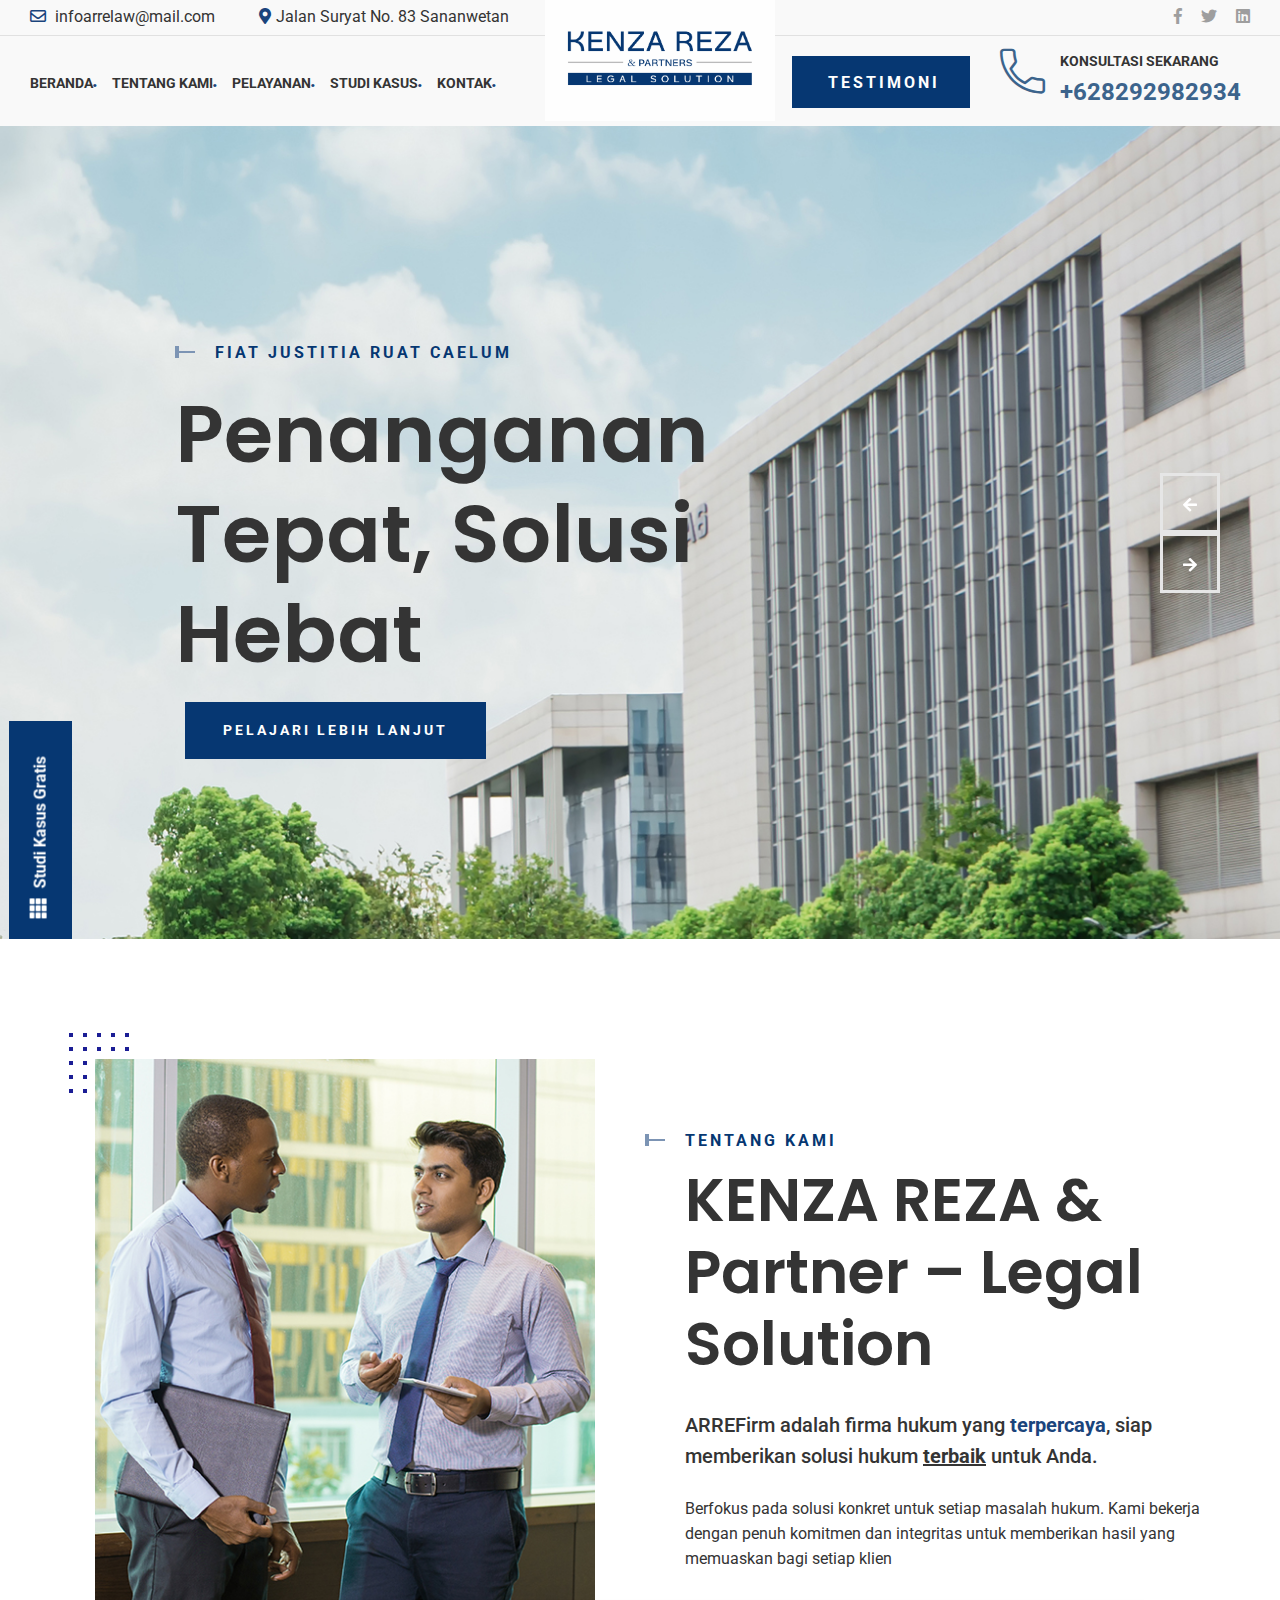
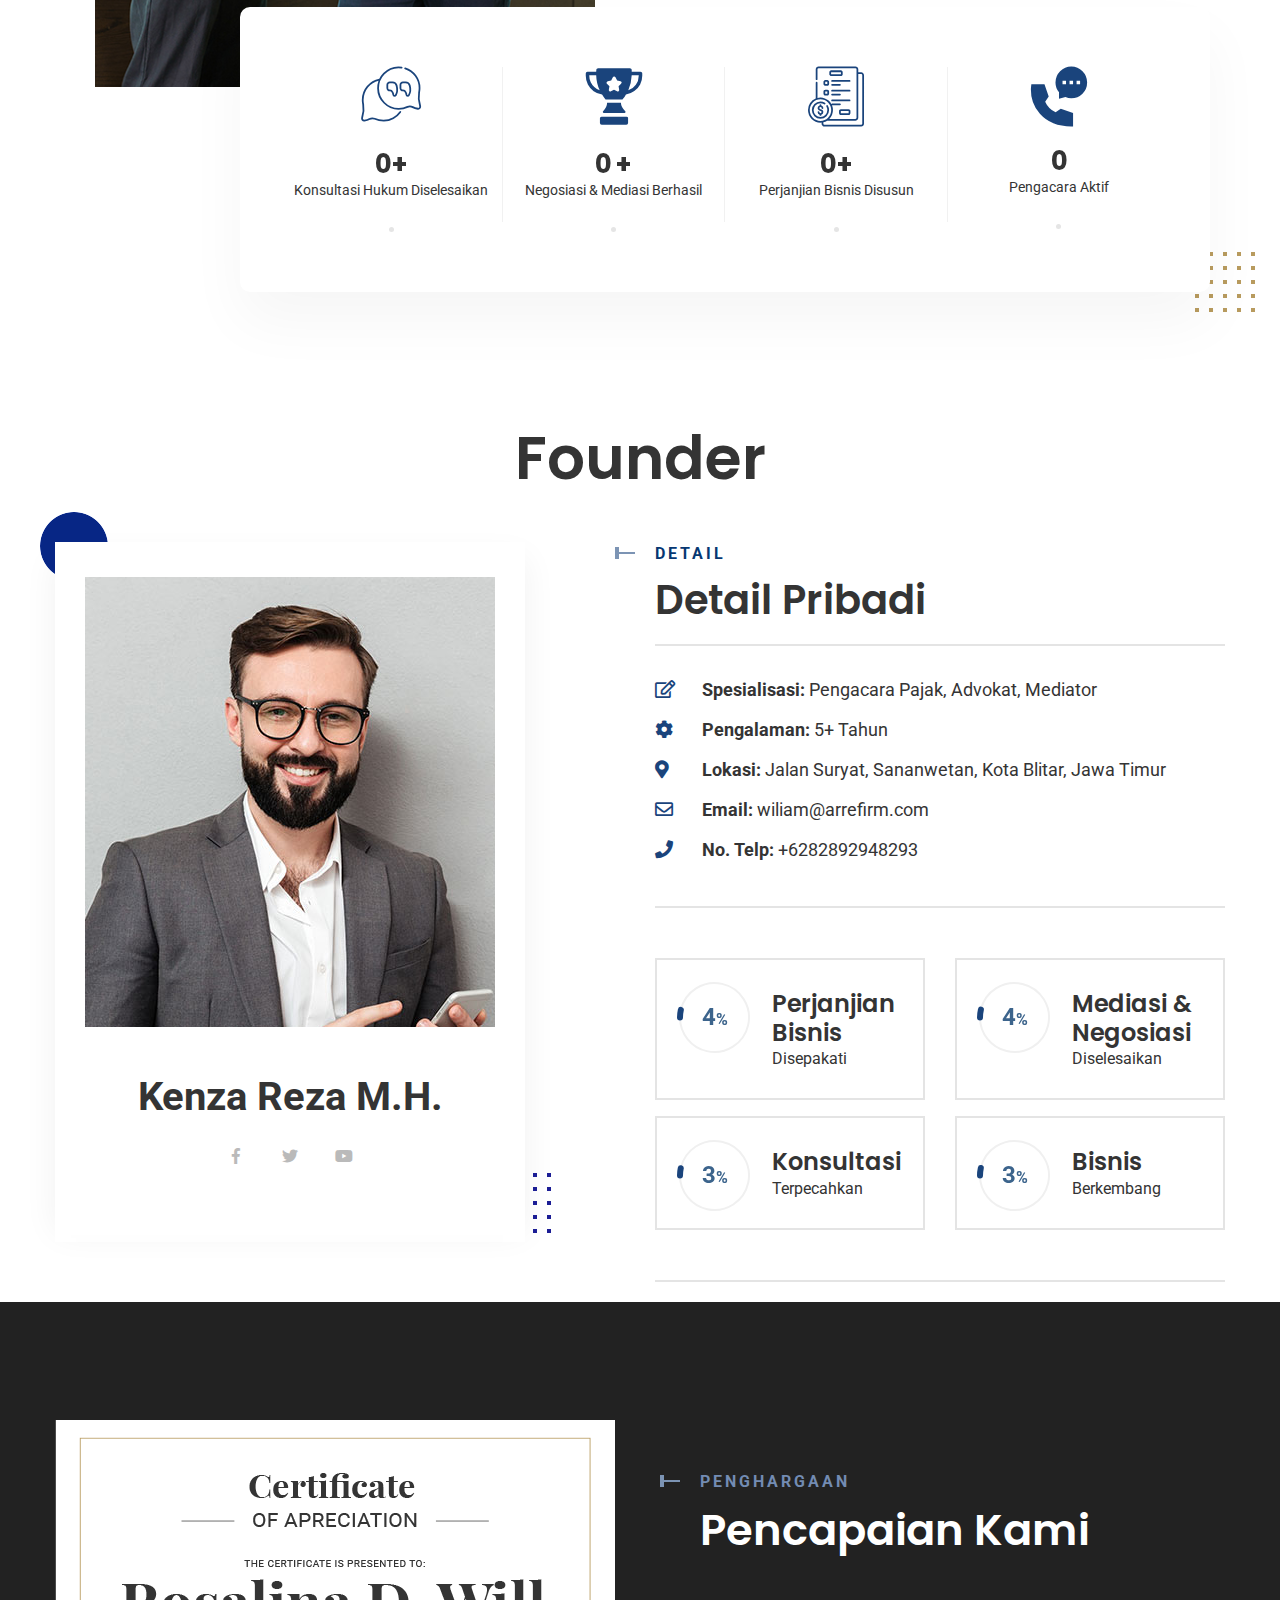
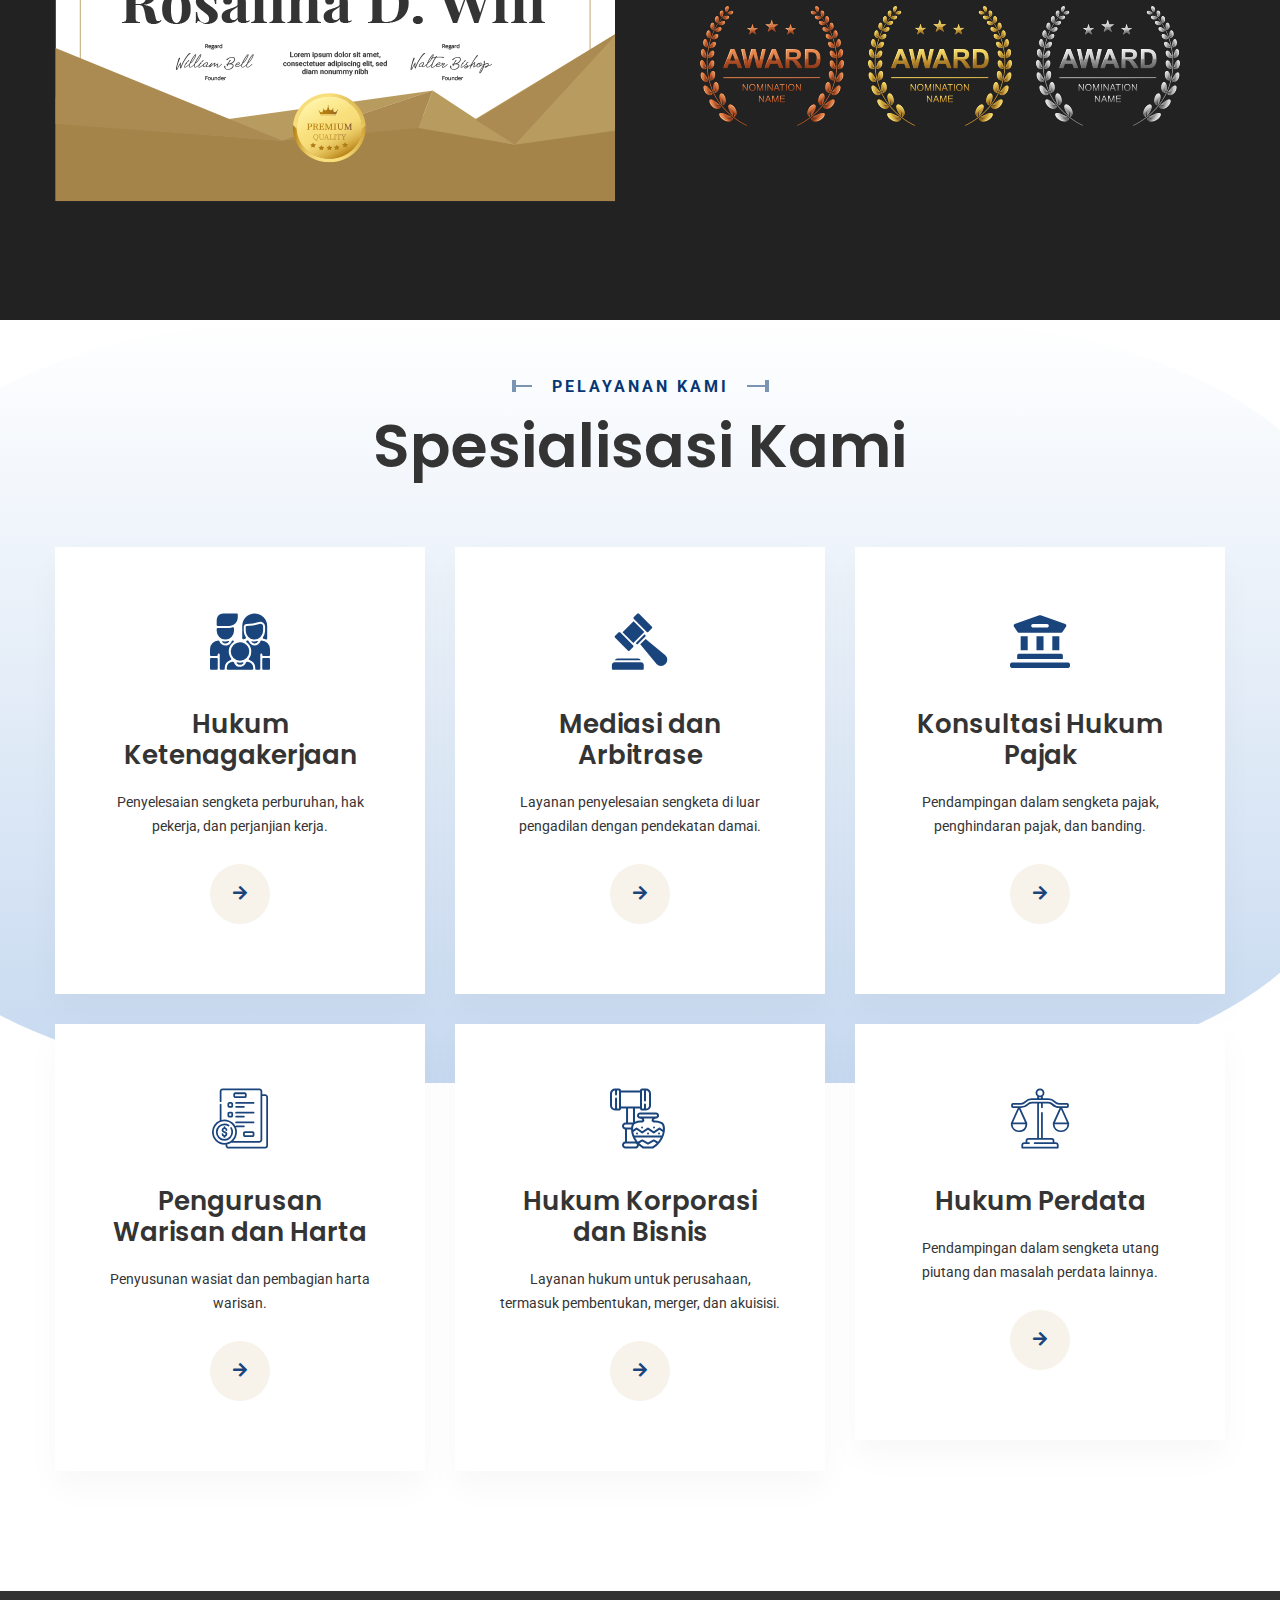
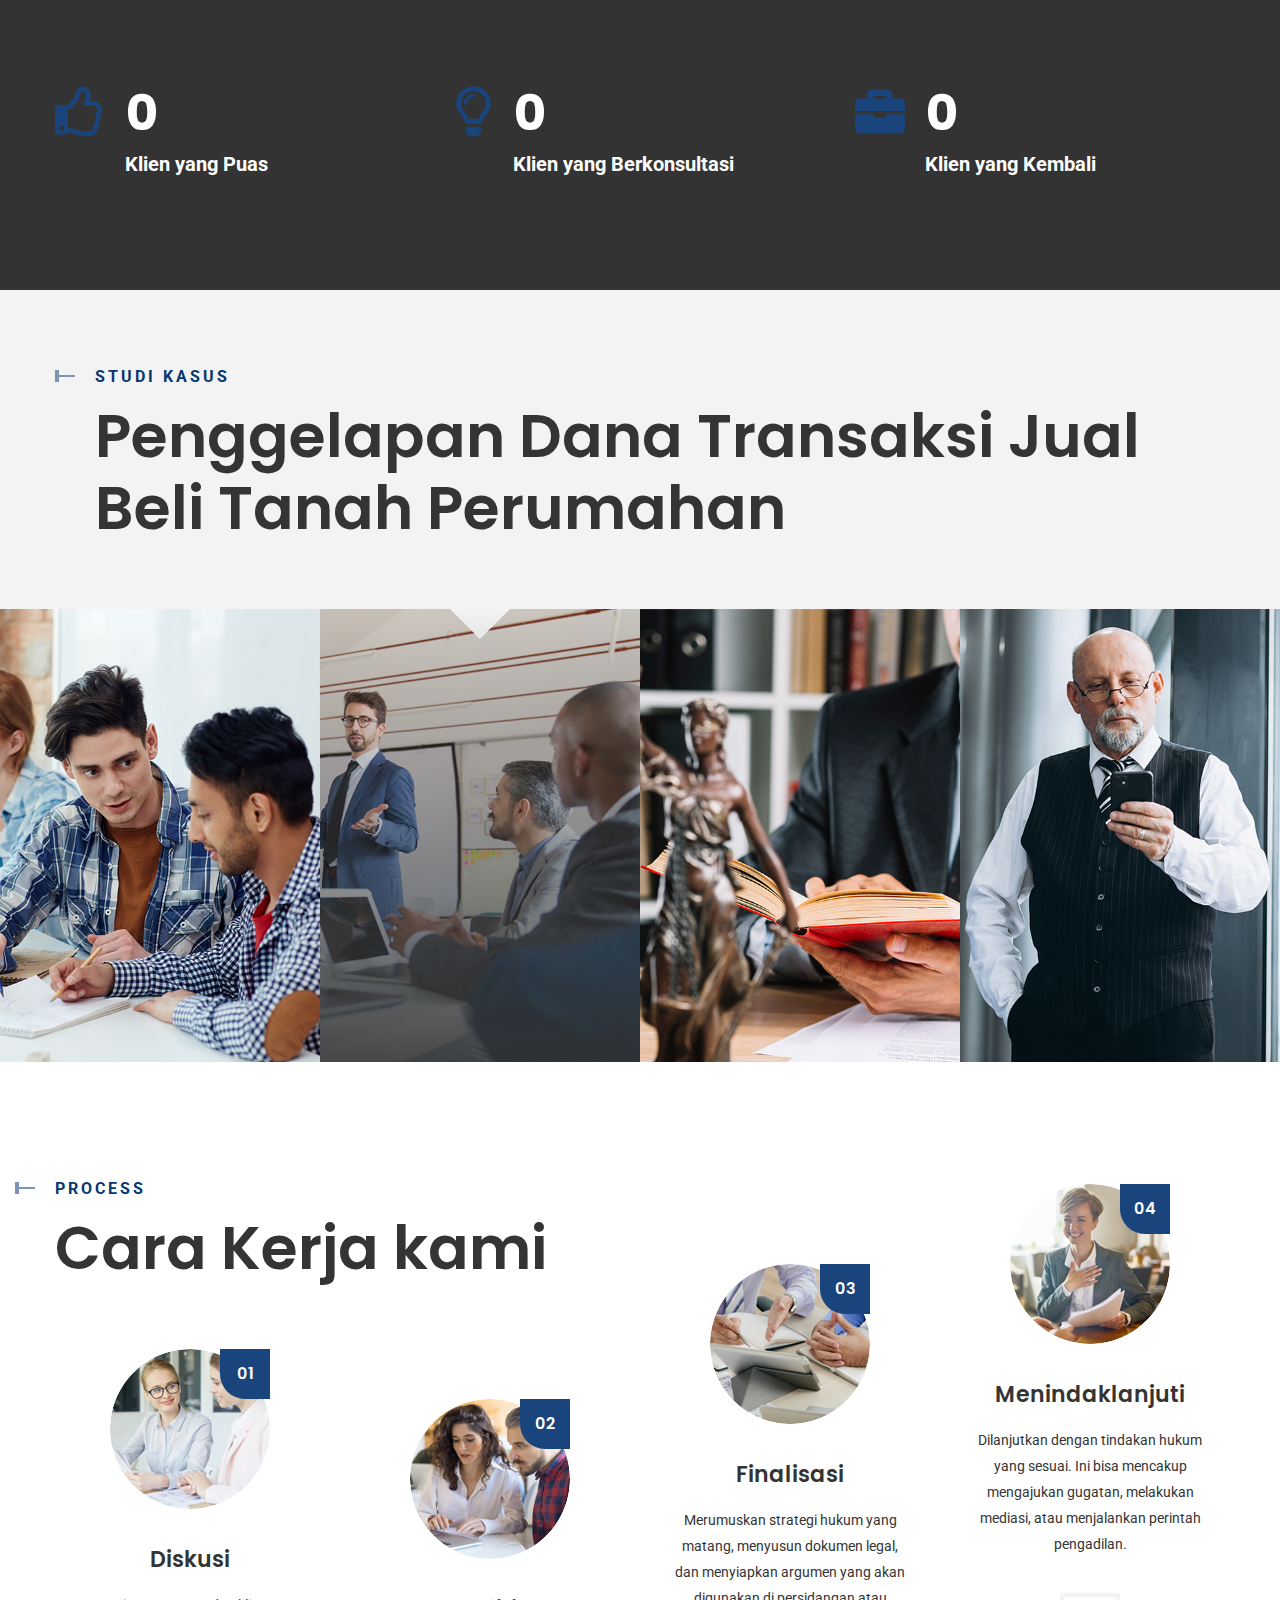
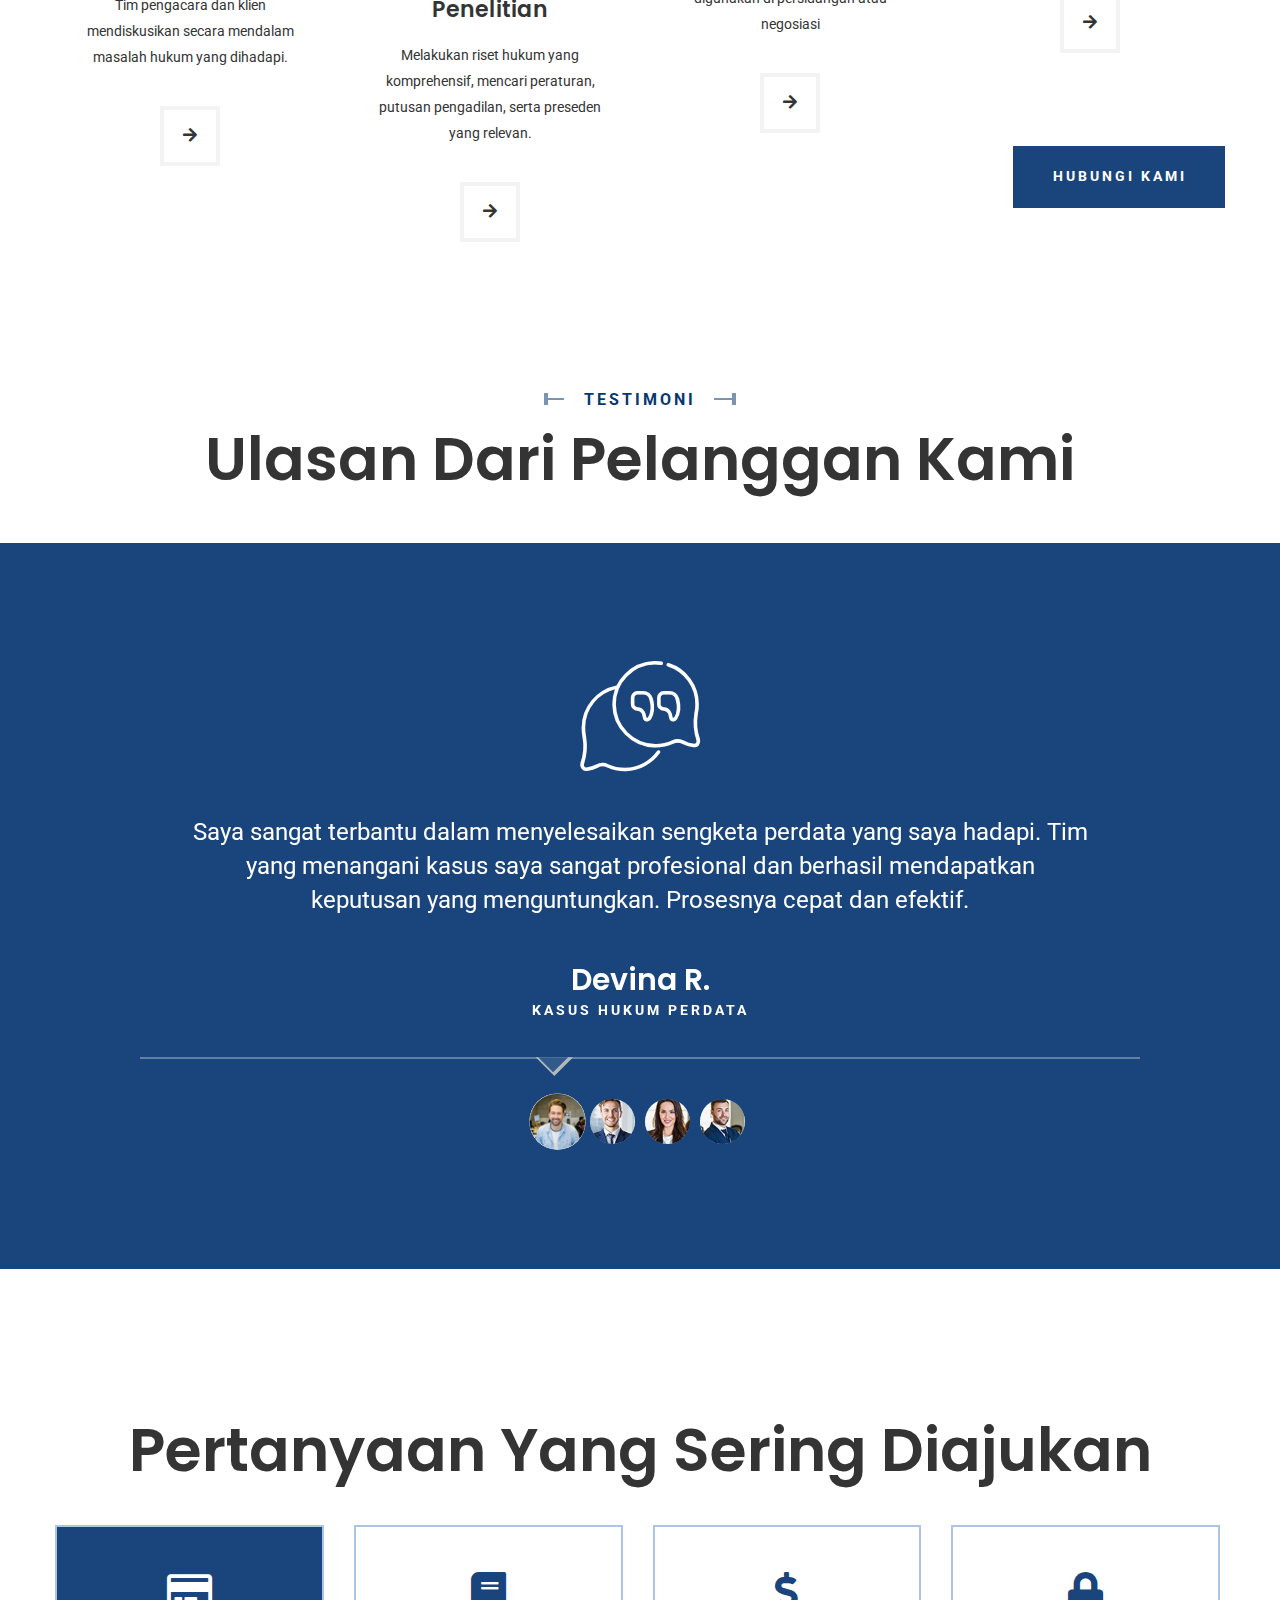
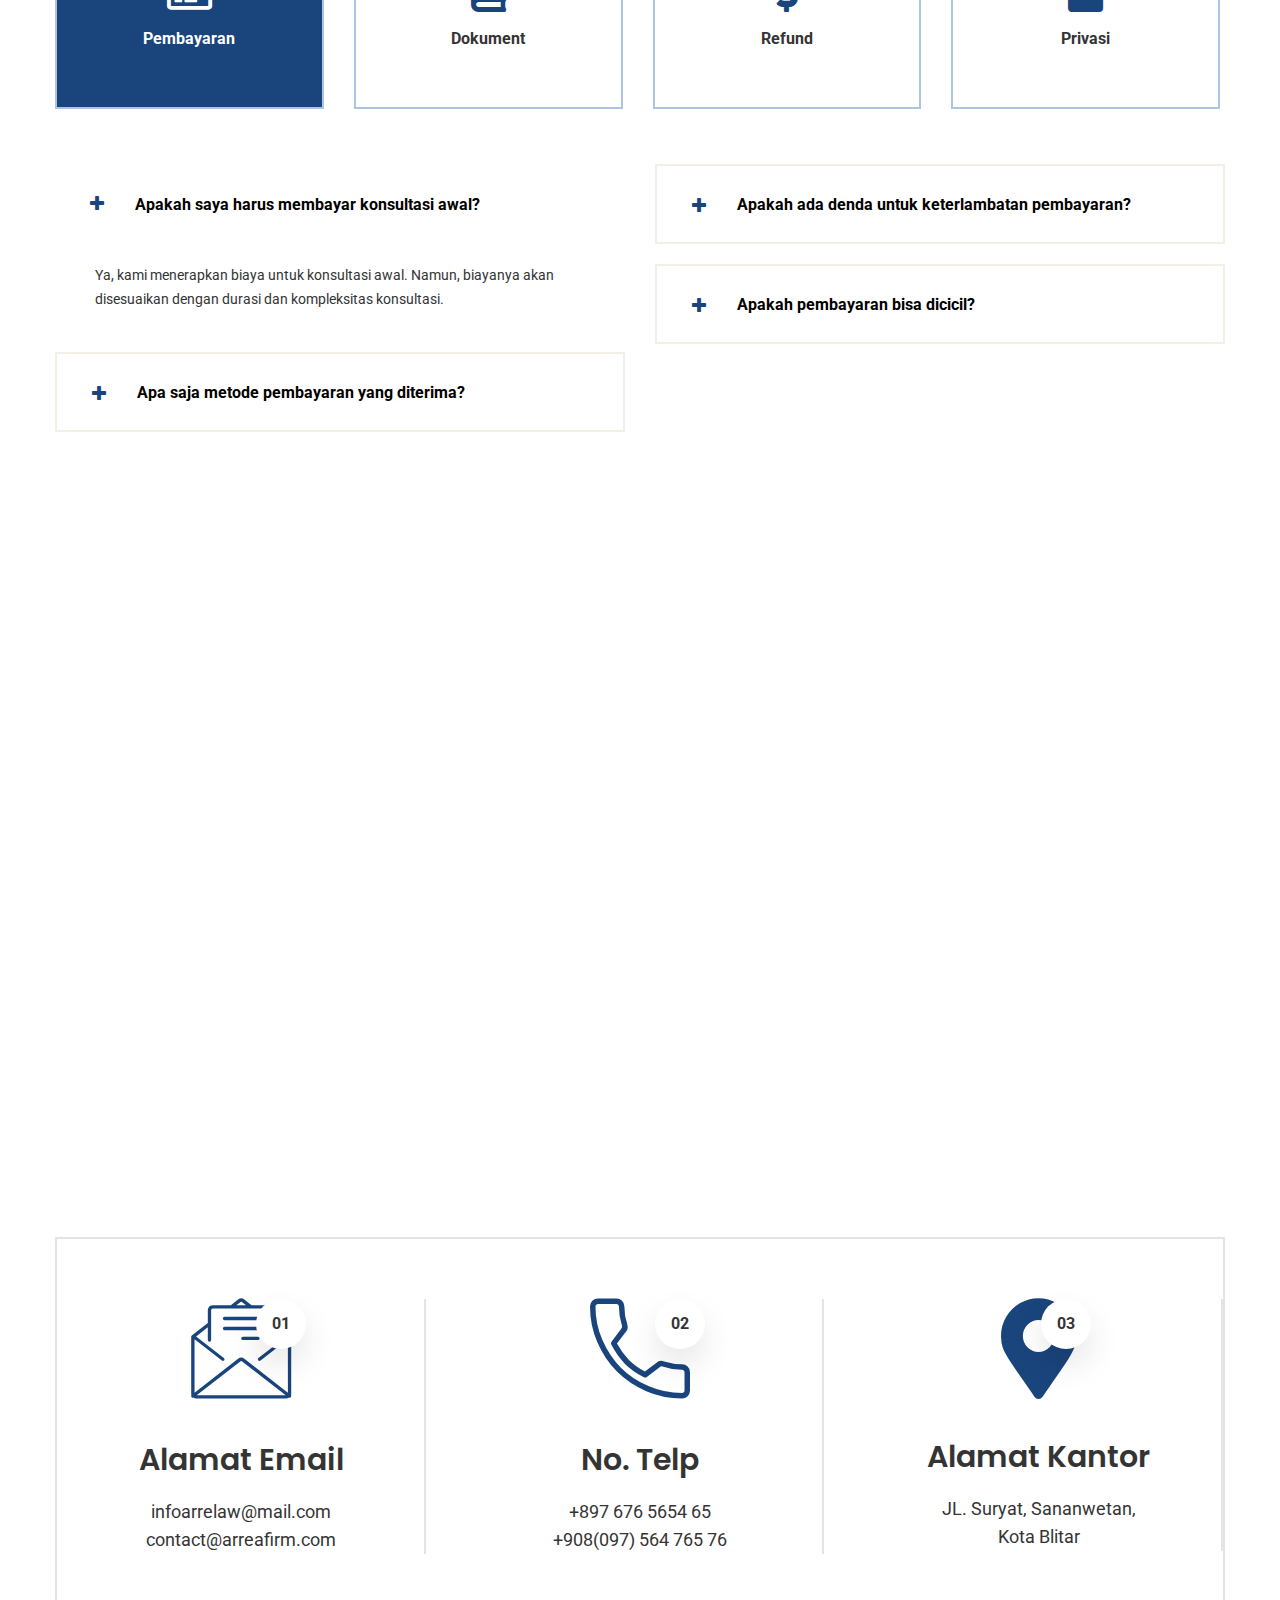
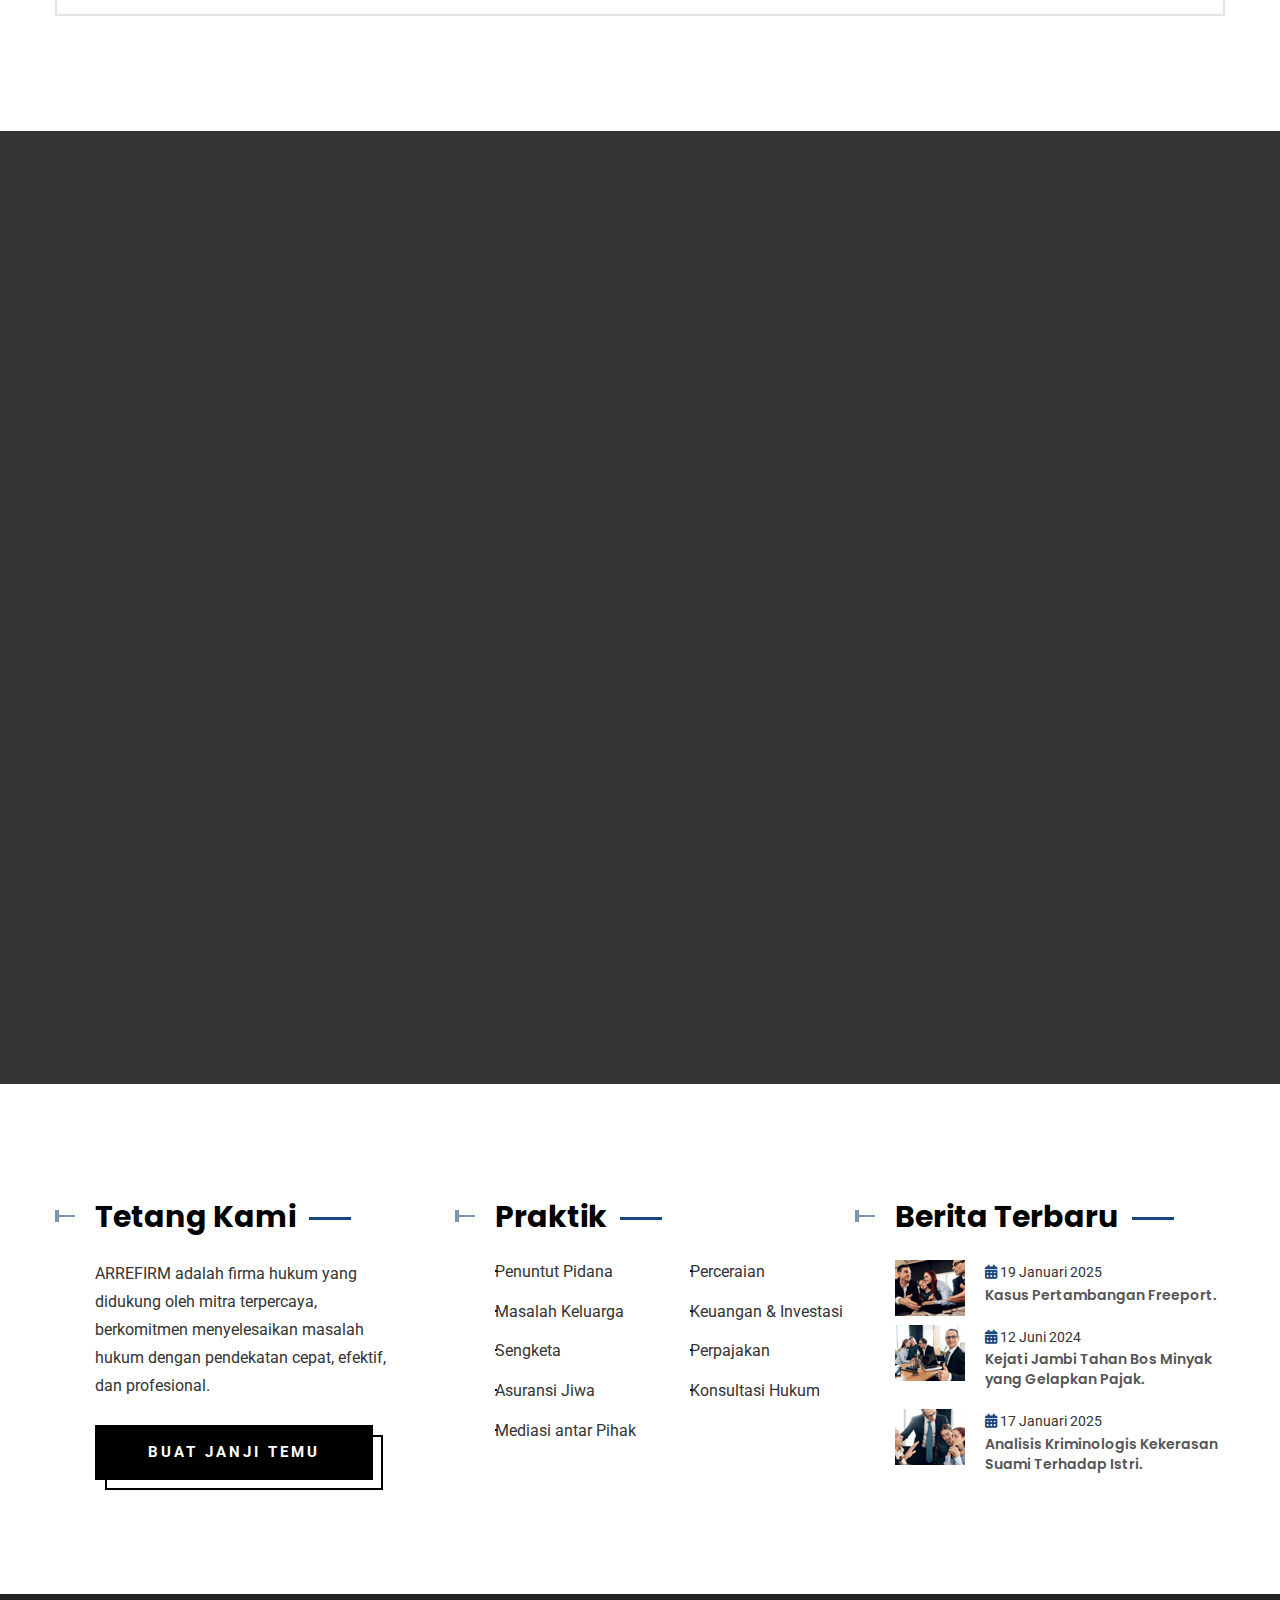
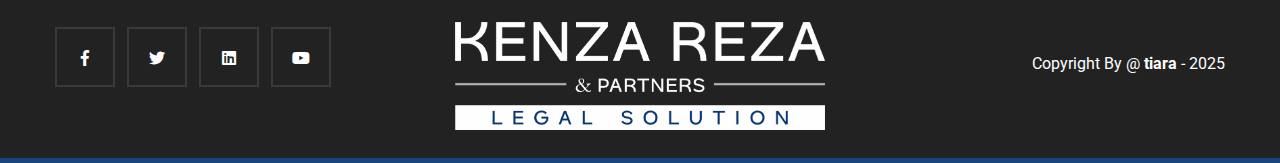
==== commit 85175e5f: "mbenahi maps yang tidak muncul" ====
--- a/index.html
+++ b/index.html
@@ -1974,7 +1974,6 @@
     <script src="assets/js/popper.min.js"></script>
     <script src="assets/js/owl.carousel.min.js"></script>
     <script src="assets/js/jarallax.js"></script>
-    <script src="assets/js/jquery.magnific-popup.min.js"></script>
     <script src="assets/js/appear.js"></script>
     <script src="assets/js/wow.min.js"></script>
     <script src="assets/js/circle-progress.js"></script>
@@ -1984,11 +1983,11 @@
     <script src="assets/js/tilt.jquery.min.js"></script>
     <script src="assets/js/odometer.js"></script>
     <script src="assets/js/nouislider.js"></script>
+    <script src="assets/js/jquery.filterizr.js"></script>
     <script src="assets/js/script.js"></script>
+    <script src="assets/js/jquery.magnific-popup.min.js"></script>
     <script src="assets/js/home-4.js"></script>
     <script src="assets/js/gmap3.min.js"></script>
-    <script src="http://maps.google.com/maps/api/js?key=AIzaSyB6w8j2weabWNNnmQbh4Vsi2-sd7Sqv5zM&amp;ver=5.3.2"></script>
+    <script src="https://maps.google.com/maps/api/js?key=AIzaSyB6w8j2weabWNNnmQbh4Vsi2-sd7Sqv5zM&amp;ver=5.3.2"></script>
   </body>
-
-  <!-- Mirrored from html.themexriver.com/rexlaw/index-4.html by HTTrack Website Copier/3.x [XR&CO'2014], Thu, 23 Jan 2025 02:18:00 GMT -->
 </html>
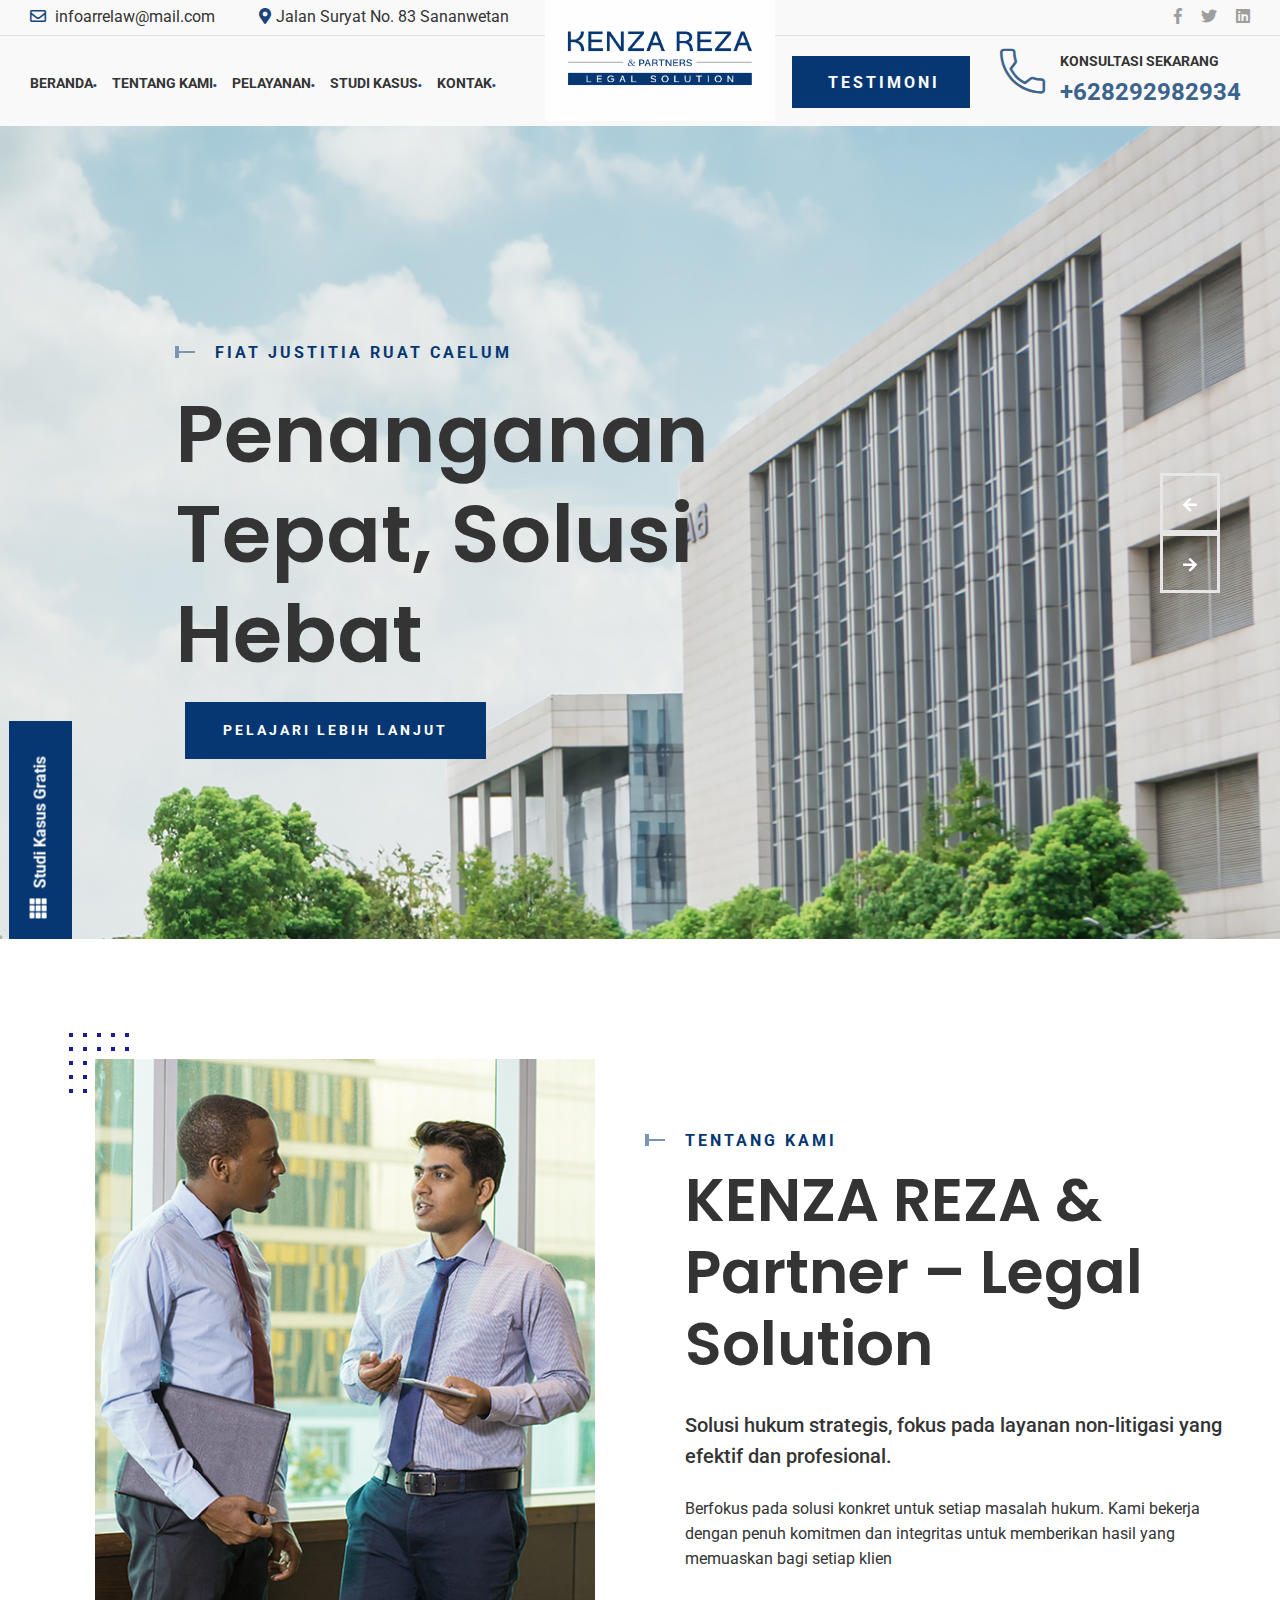
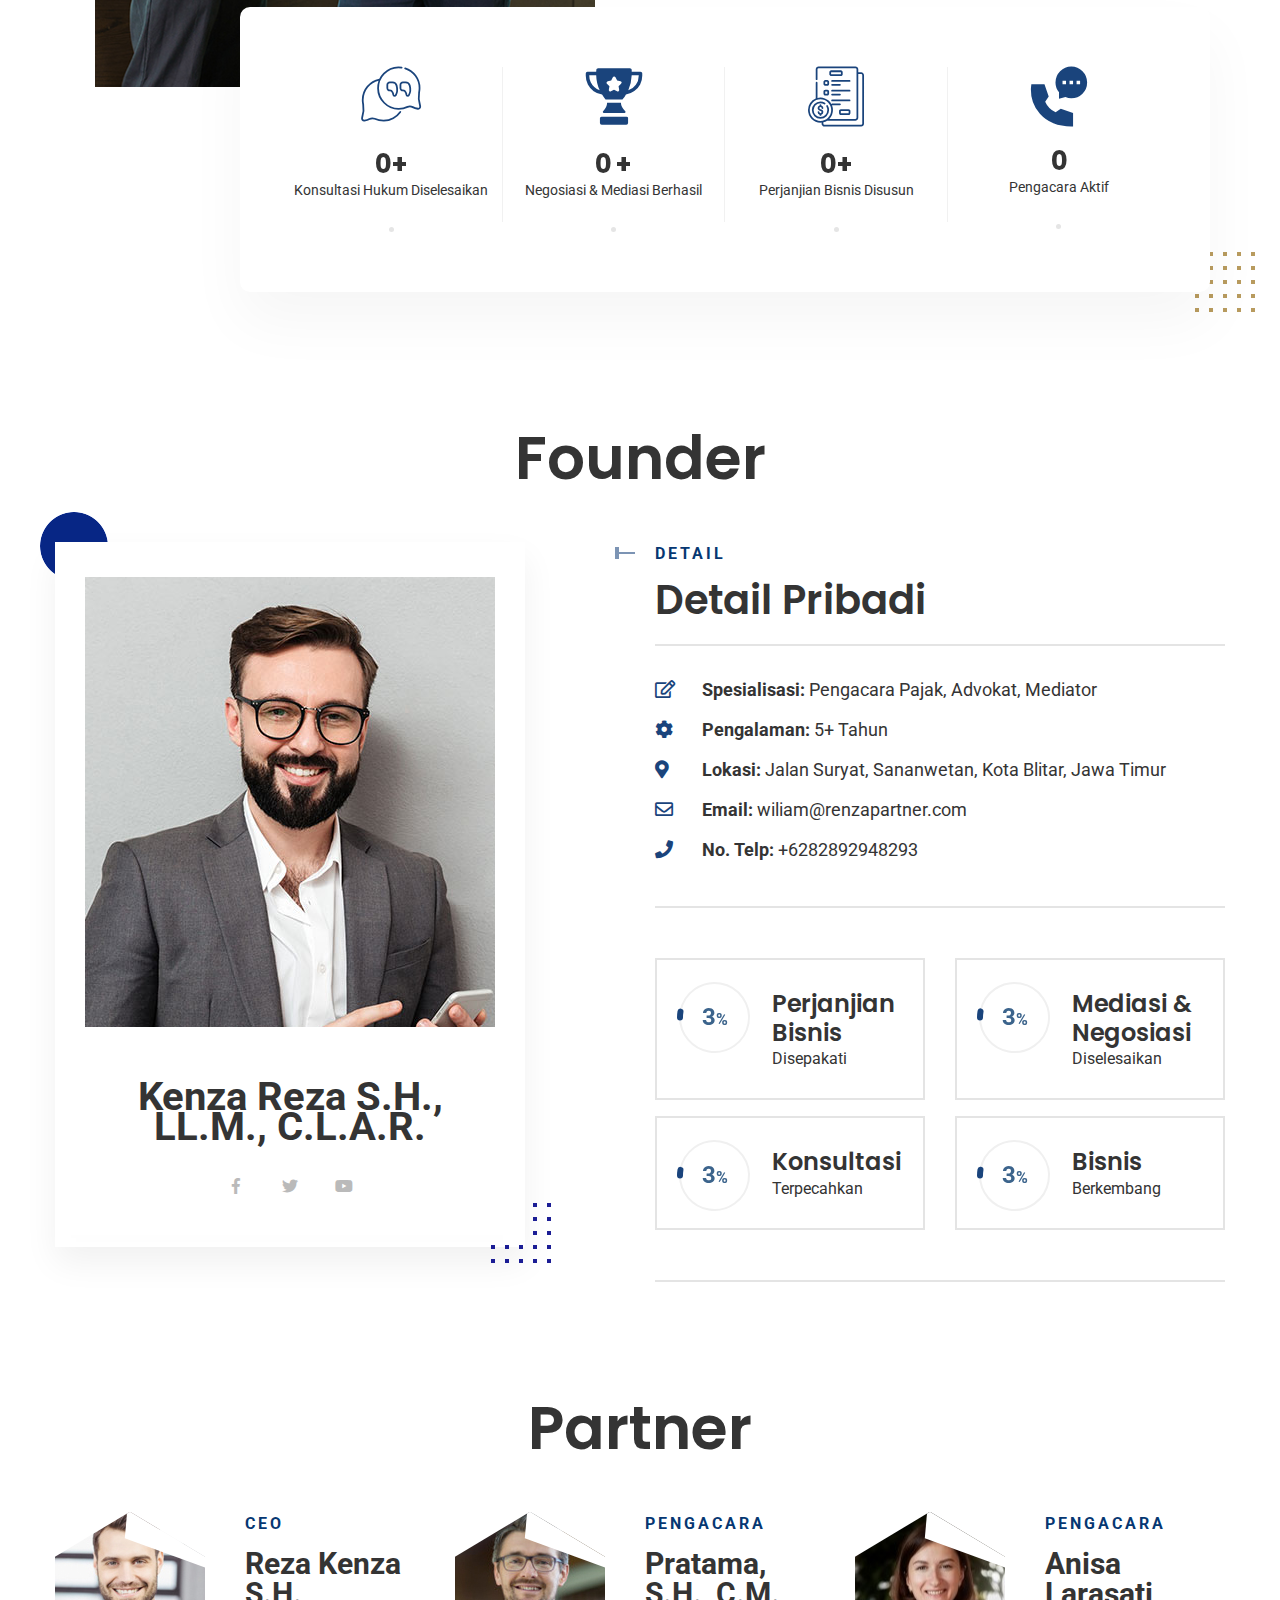
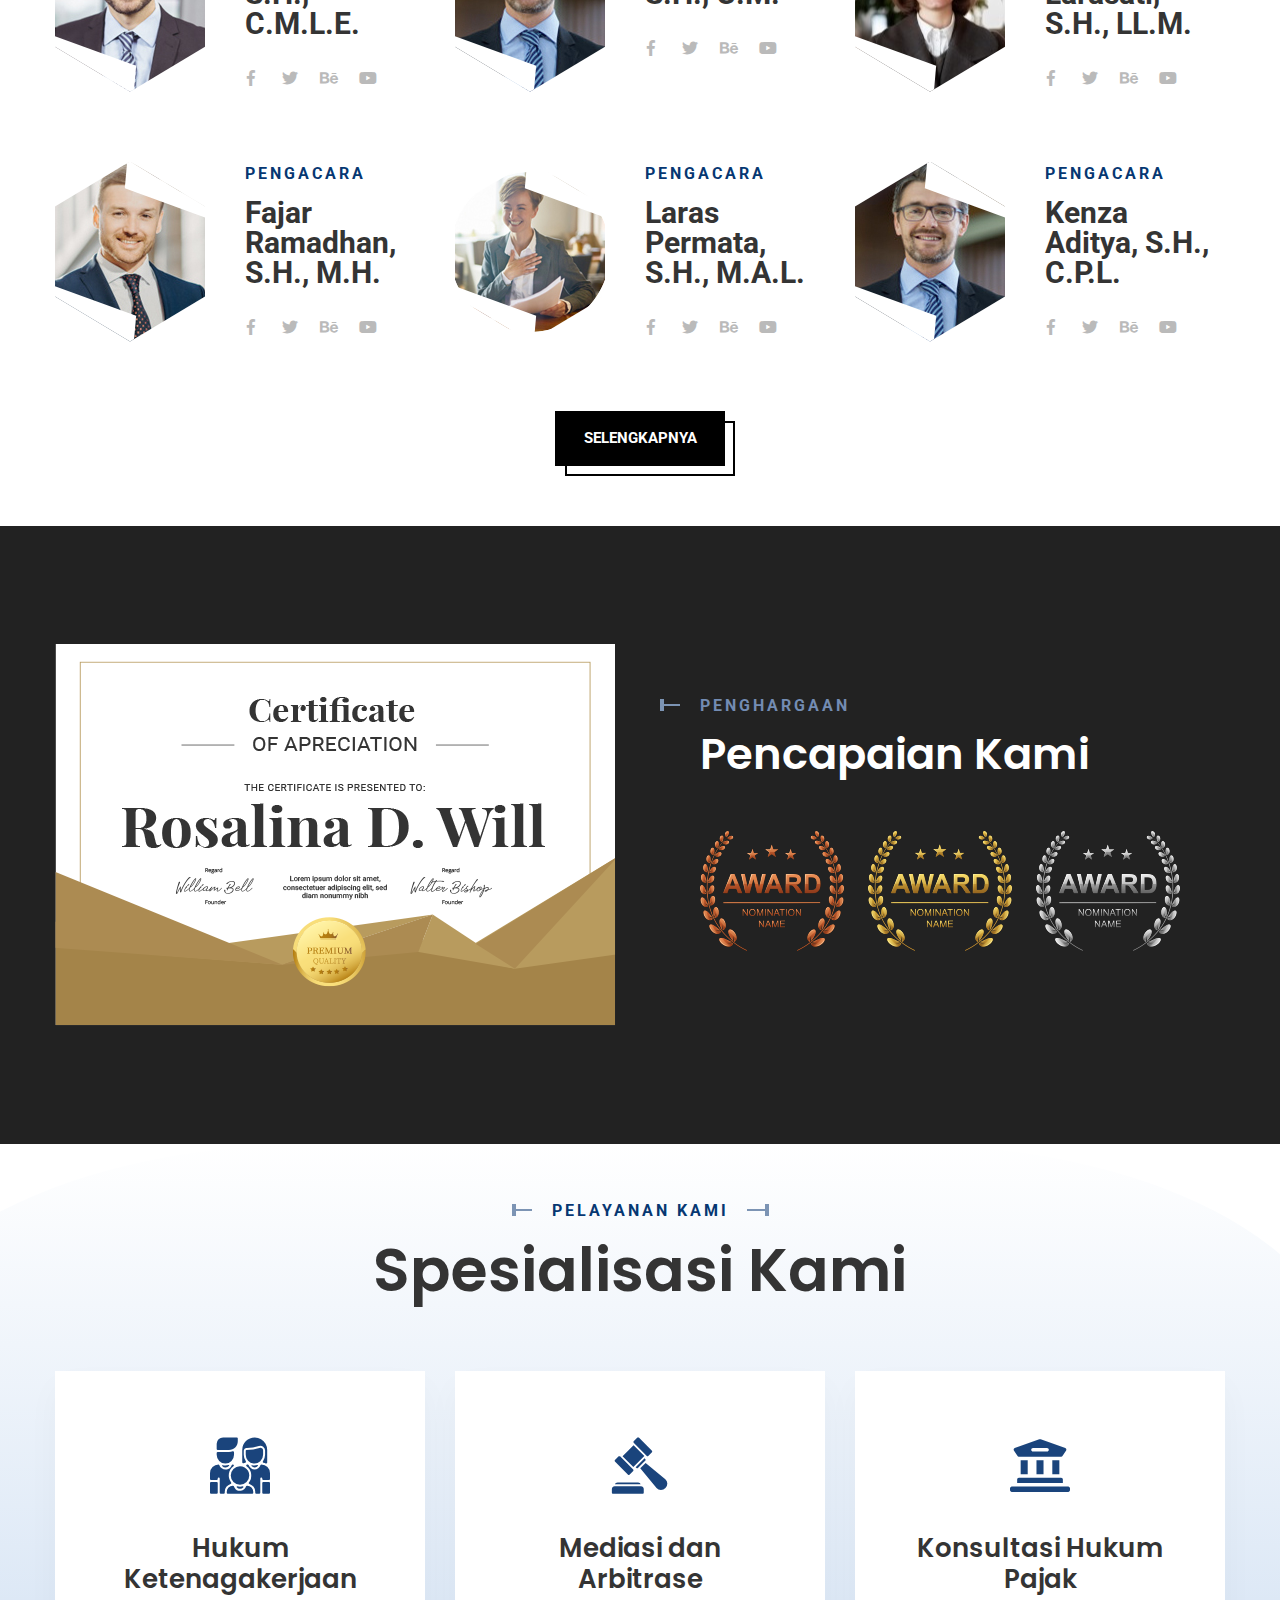
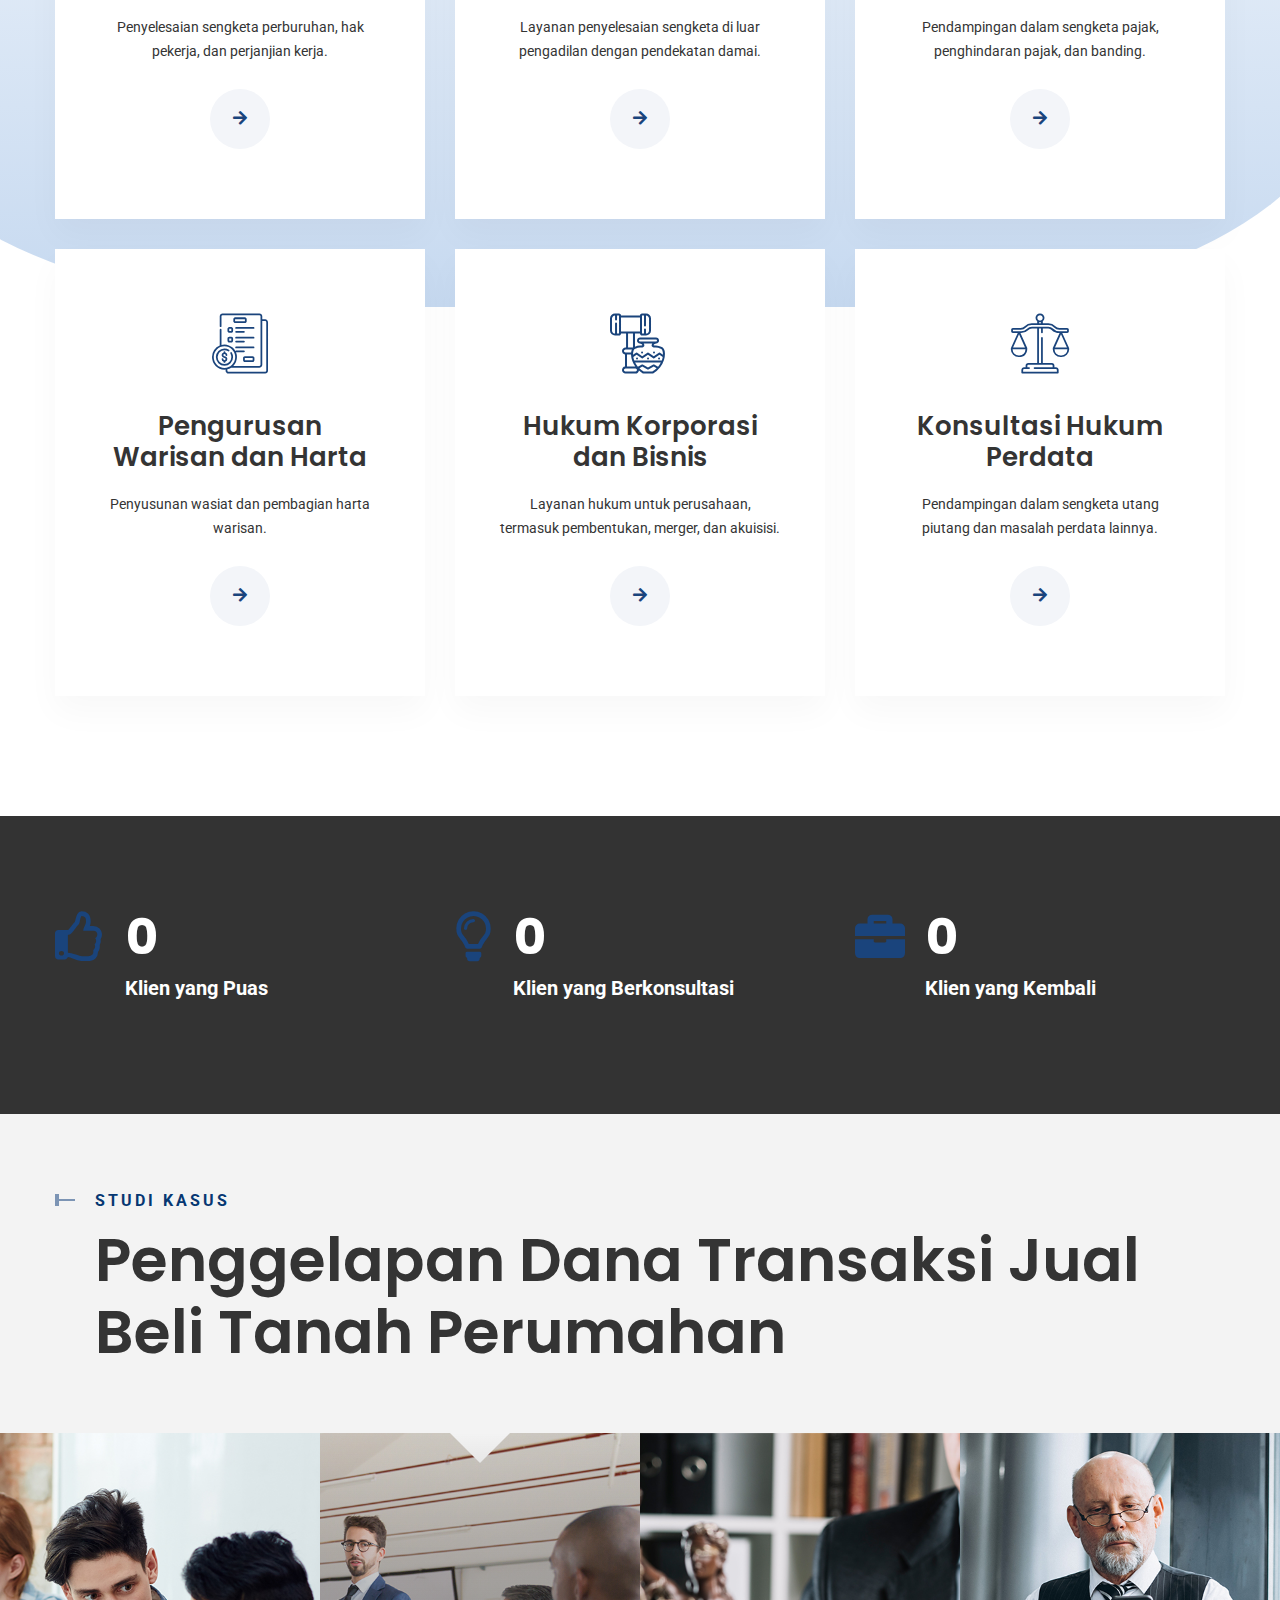
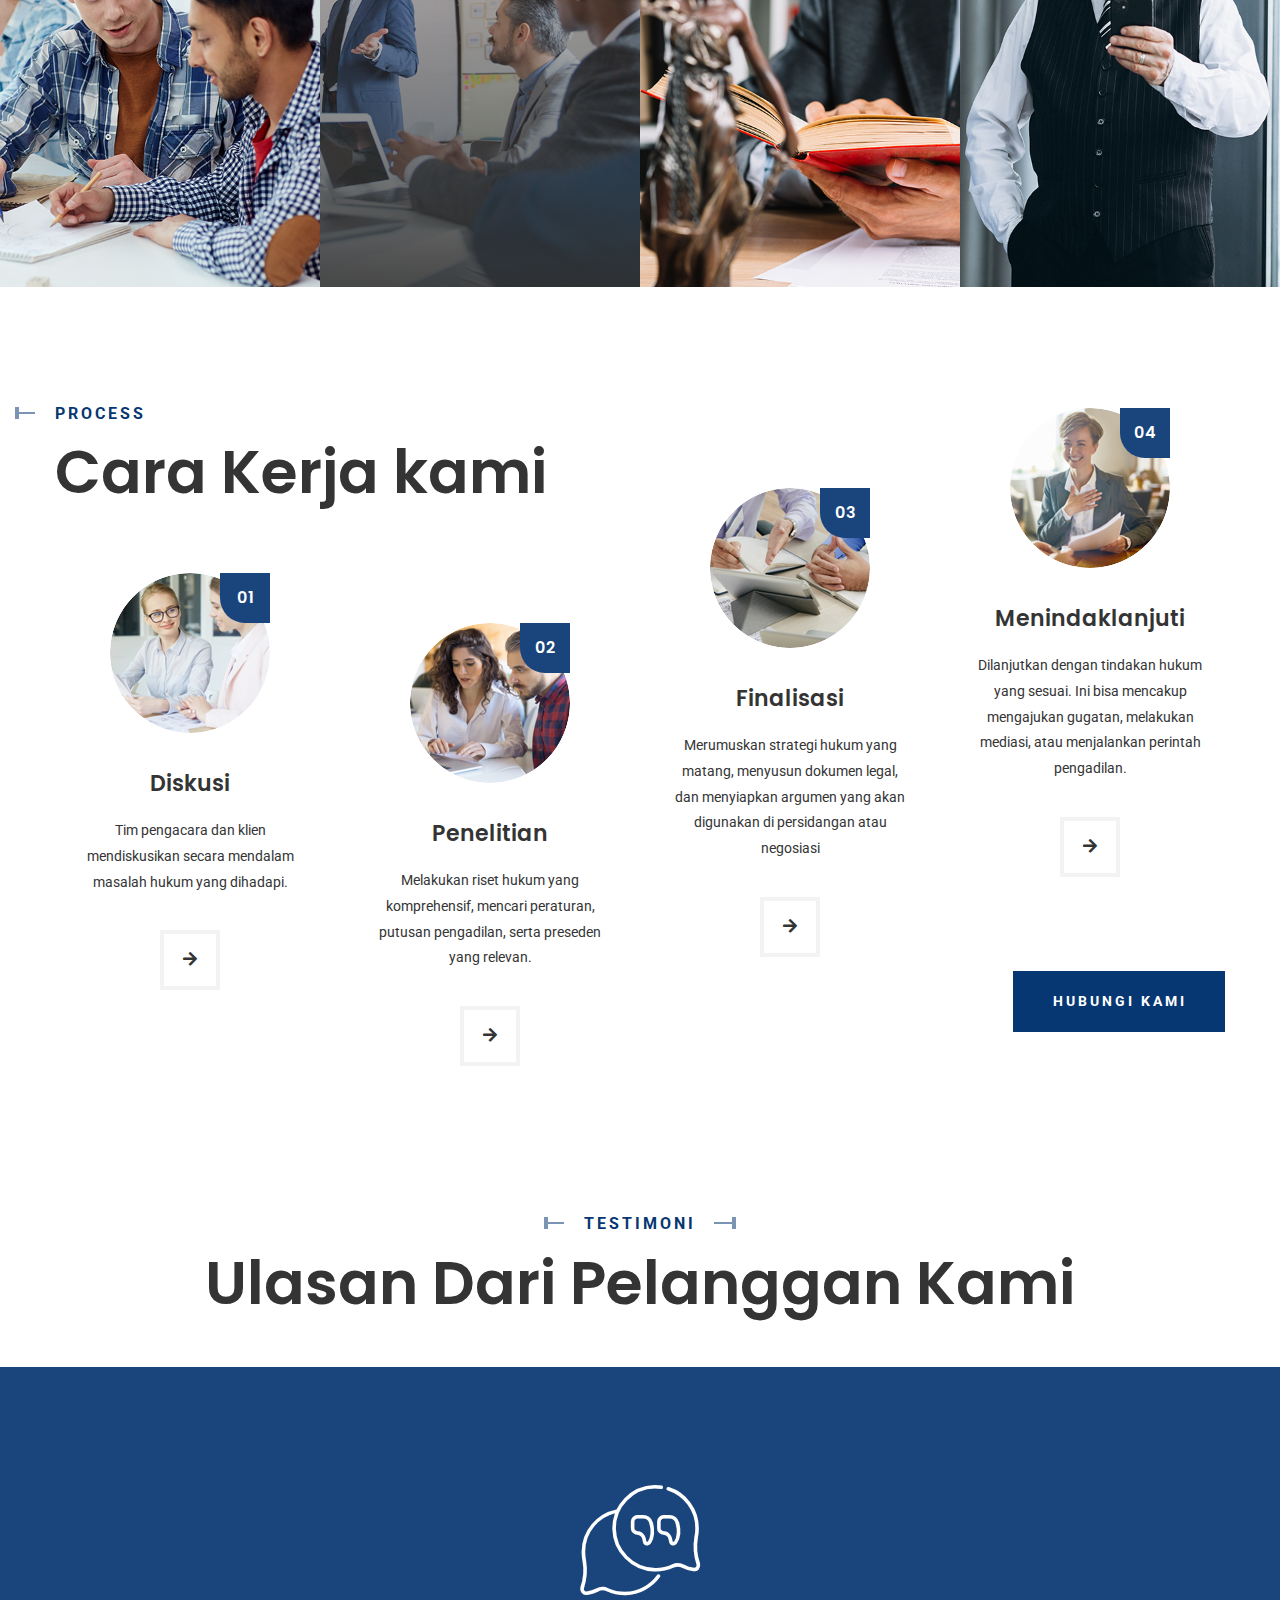
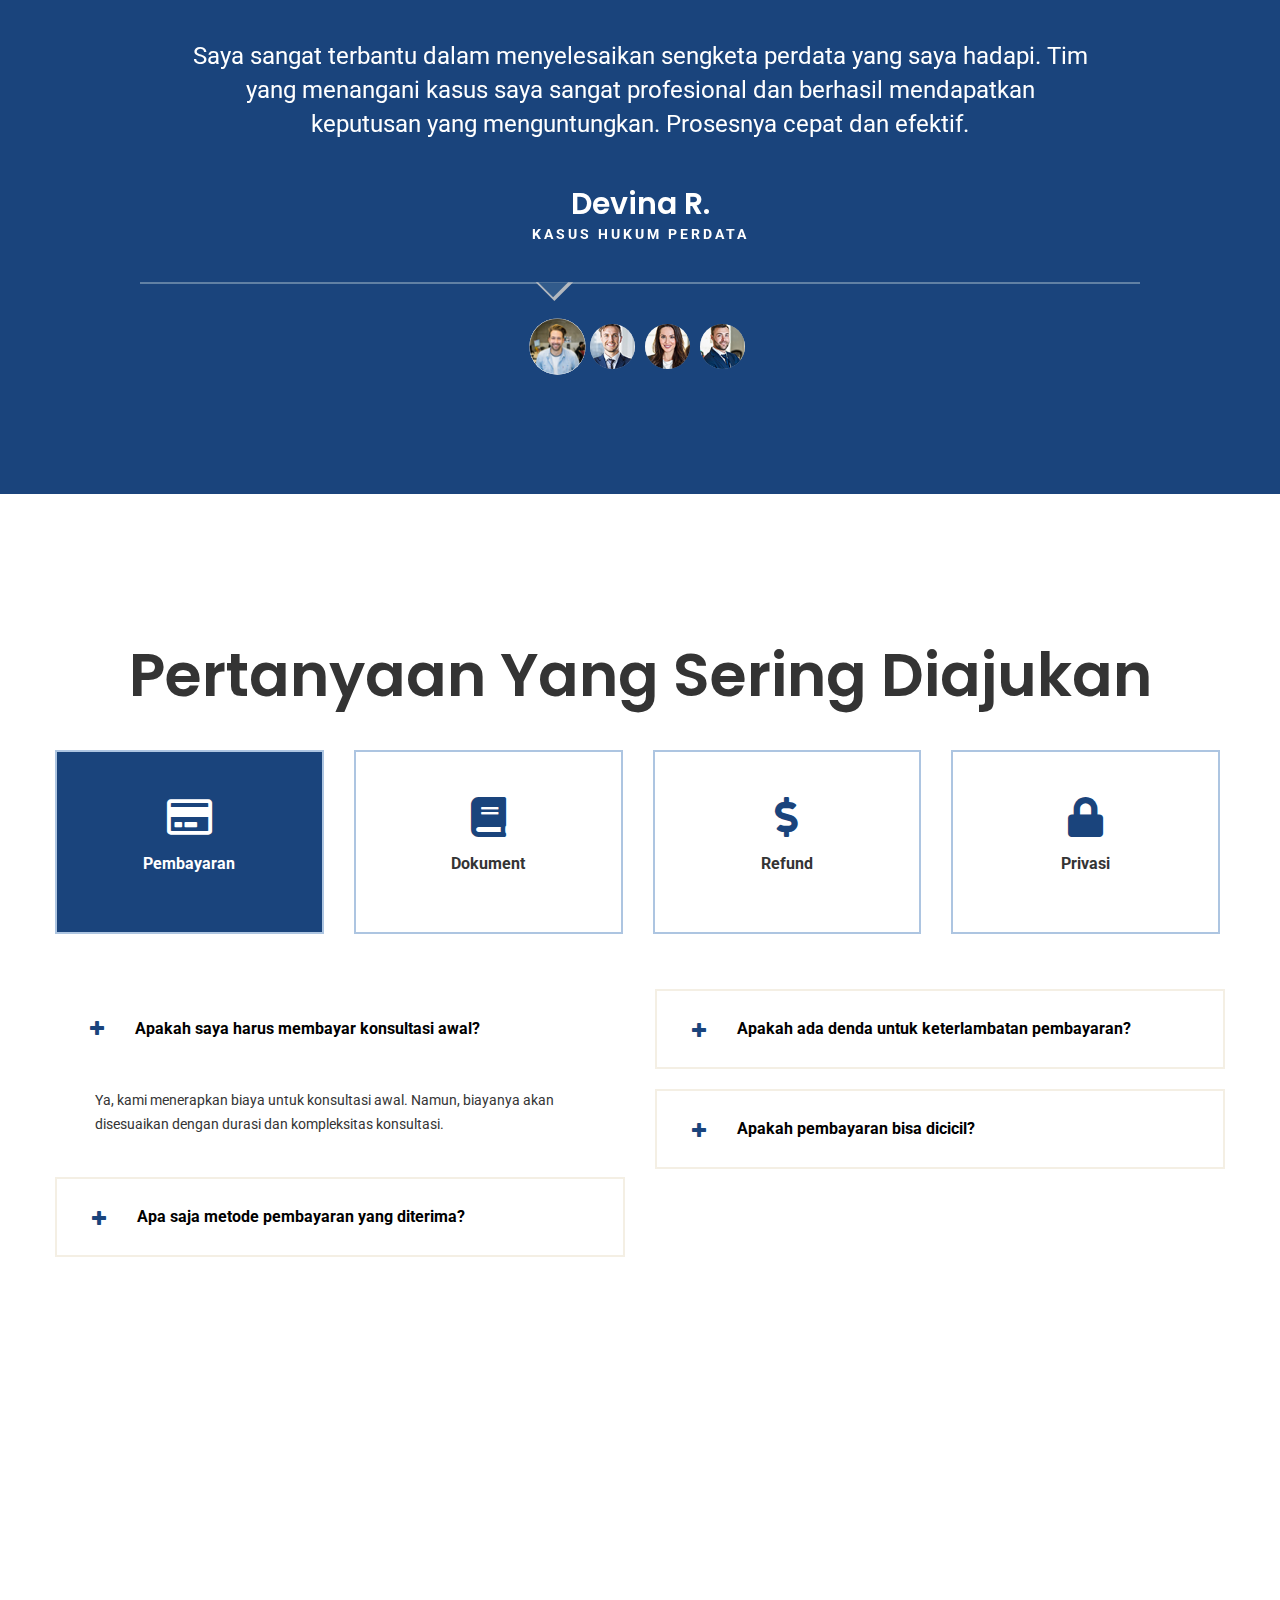
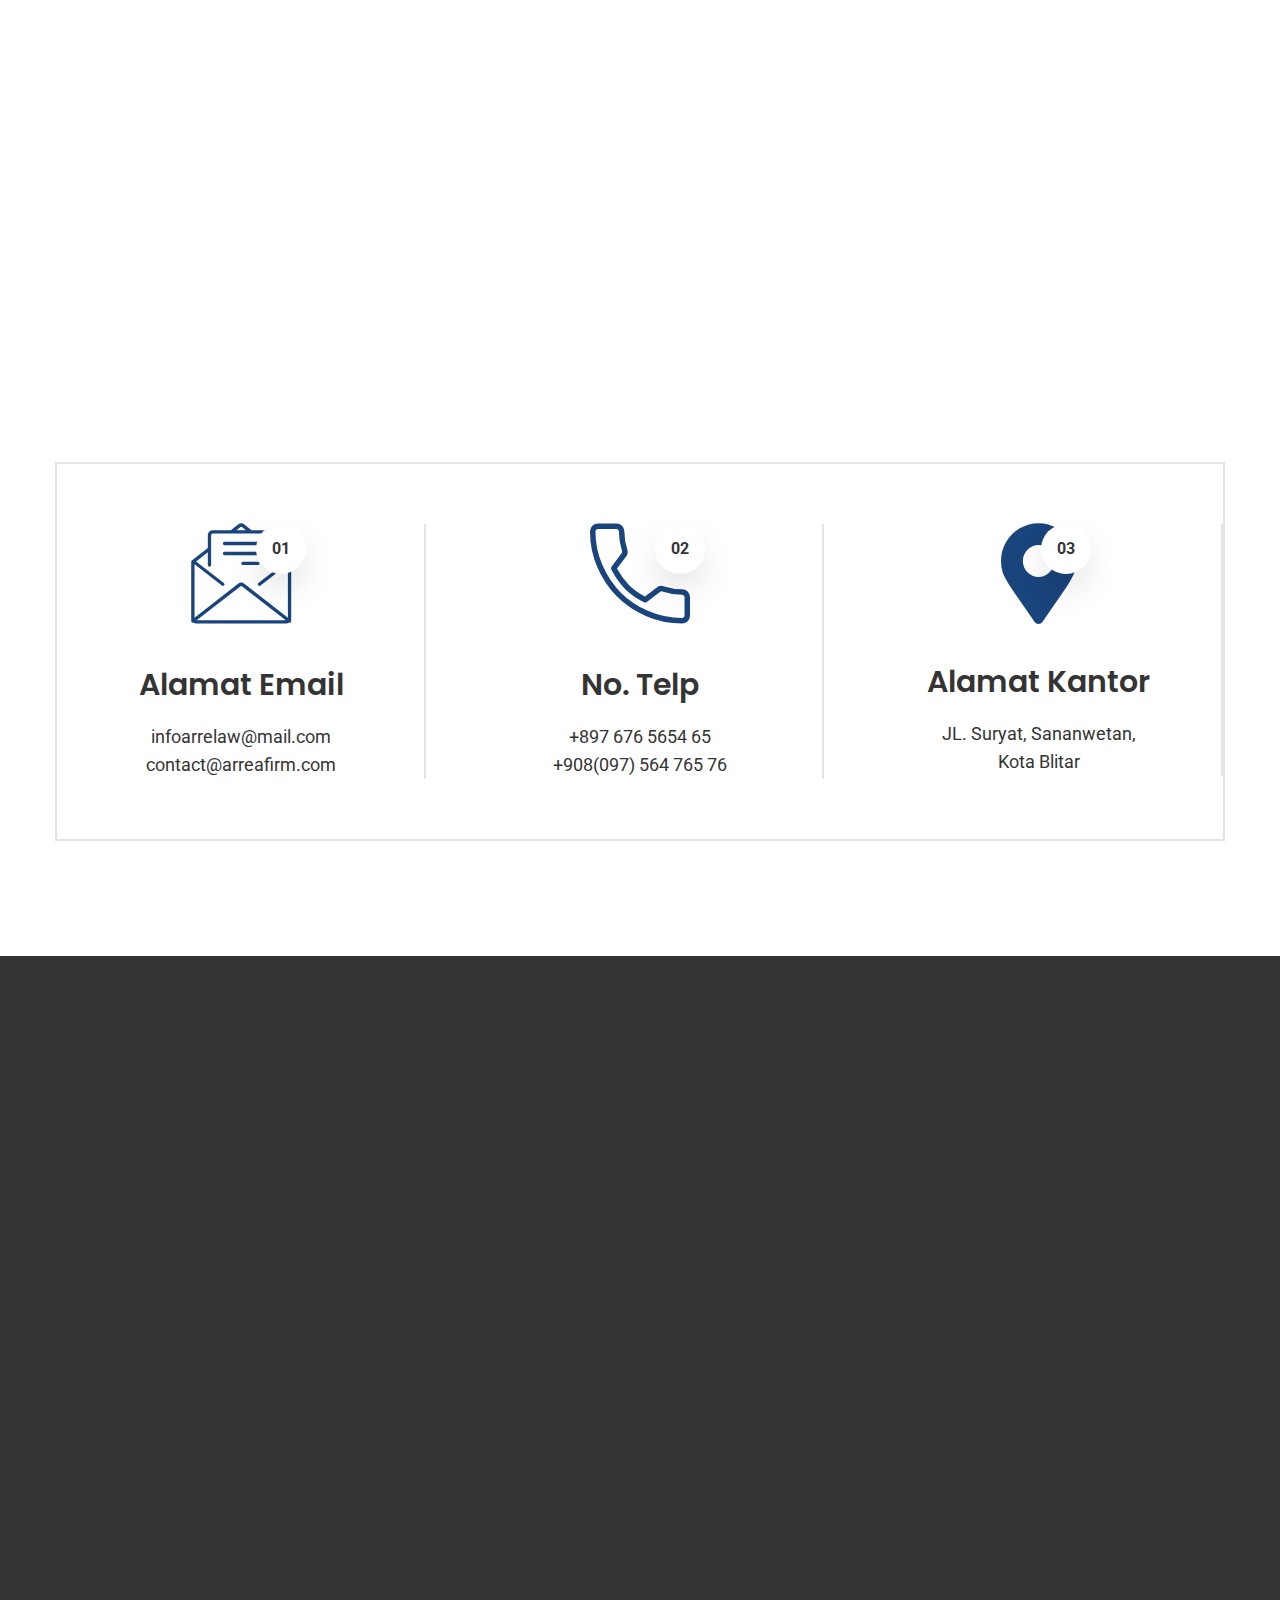
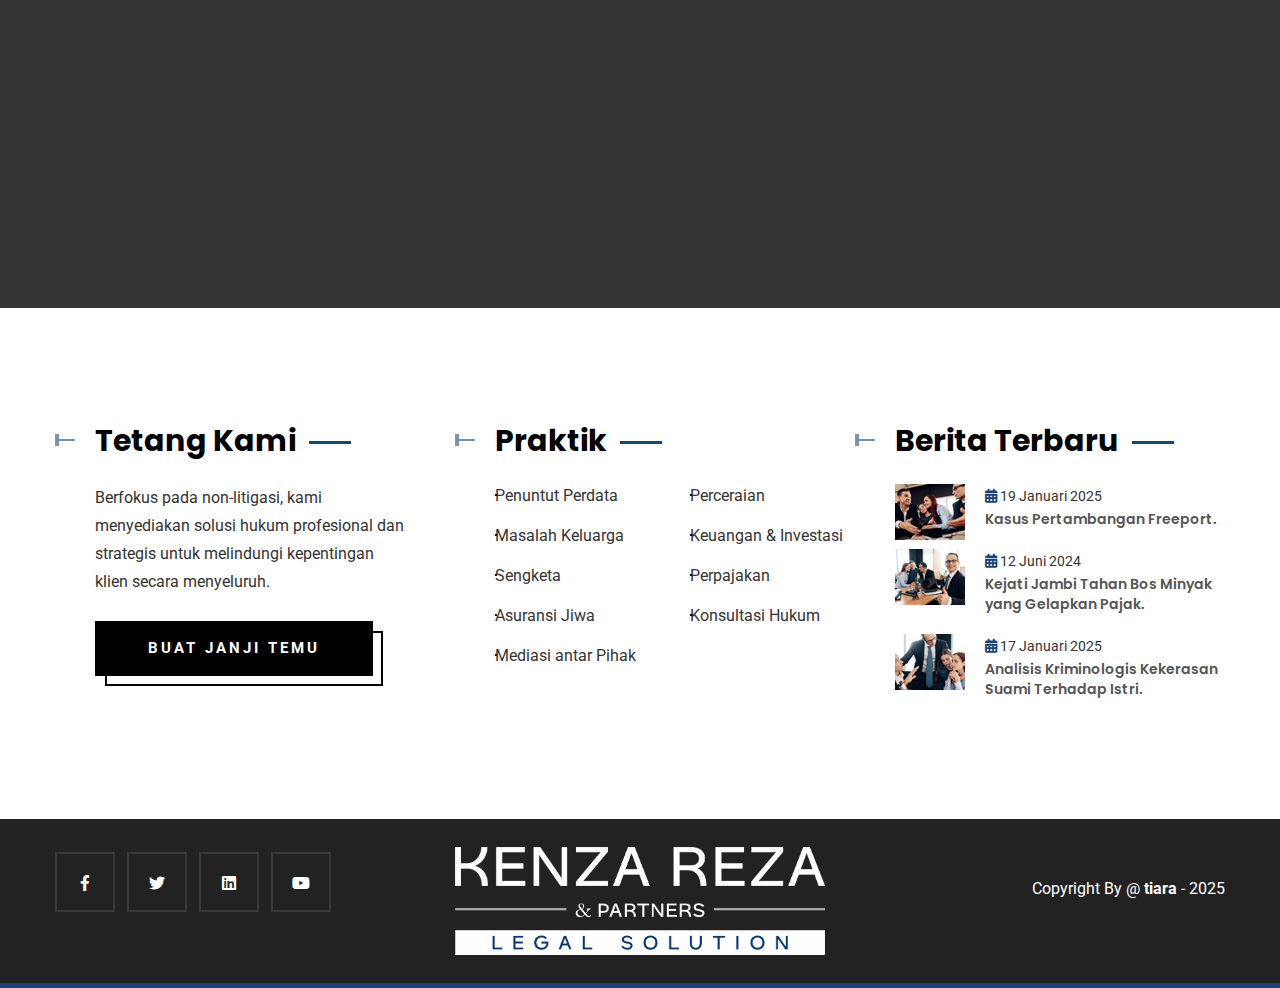
==== commit 5b089f29: "mbenahi partner" ====
--- a/index.html
+++ b/index.html
@@ -82,7 +82,7 @@
           </ul>
         </nav>
         <div class="site_logo">
-          <a href="%21.html#"
+          <a href="#"
             ><img src="assets/img/logo/logo-firma.png" alt=""
           /></a>
         </div>
@@ -206,7 +206,7 @@
                 <div class="slider_btn ul-li clearfix">
                   <ul>
                     <li>
-                      <a class="block-display" href="%21.html#"
+                      <a class="block-display" href="#"
                         >Pelajari Lebih Lanjut</a
                       >
                     </li>
@@ -224,73 +224,6 @@
       </section>
     </div>
     <!-- End of slider section
-============================================= -->
-
-    <!-- Start of Feature  section
- ============================================= -->
-    <!-- <section id="rx-feature" class="rx-feature-section position-relative mt-5">
-      <div class="container">
-        <div class="rx-feature-content">
-          <div class="row justify-content-center">
-            <div
-              class="col-lg-4 col-md-6 wow fadeInUp"
-              data-wow-delay="0ms"
-              data-wow-duration="1000ms"
-            >
-              <div class="rx-feature-icon-text text-center">
-                <div class="rx-feature-icon">
-                  <i class="flaticon-court"></i>
-                </div>
-                <div class="rx-feature-text headline pera-content">
-                  <h3><a href="#">High ethical standard</a></h3>
-                  <p>
-                    A full service law firm in London that has been recognised
-                    internationally with specialisation in Commercial.
-                  </p>
-                </div>
-              </div>
-            </div>
-            <div
-              class="col-lg-4 col-md-6 wow fadeInUp"
-              data-wow-delay="300ms"
-              data-wow-duration="1000ms"
-            >
-              <div class="rx-feature-icon-text text-center">
-                <div class="rx-feature-icon">
-                  <i class="flaticon-gavel"></i>
-                </div>
-                <div class="rx-feature-text headline pera-content">
-                  <h3><a href="#">Compliant HR policy </a></h3>
-                  <p>
-                    A full service law firm in London that has been recognised
-                    internationally with specialisation in Commercial.
-                  </p>
-                </div>
-              </div>
-            </div>
-            <div
-              class="col-lg-4 col-md-6 wow fadeInUp"
-              data-wow-delay="600ms"
-              data-wow-duration="1000ms"
-            >
-              <div class="rx-feature-icon-text text-center">
-                <div class="rx-feature-icon">
-                  <i class="flaticon-justice"></i>
-                </div>
-                <div class="rx-feature-text headline pera-content">
-                  <h3><a href="#">Specialised lawyers </a></h3>
-                  <p>
-                    A full service law firm in London that has been recognised
-                    internationally with specialisation in Commercial.
-                  </p>
-                </div>
-              </div>
-            </div>
-          </div>
-        </div>
-      </div>
-    </section> -->
-    <!-- End of Feature  section
 ============================================= -->
 
     <!-- Start of about  section
@@ -321,9 +254,7 @@
                   </div>
                   <div class="about_area_text">
                     <div class="about_top_text">
-                      ARREFirm adalah firma hukum yang
-                      <strong>terpercaya</strong>, siap memberikan solusi hukum
-                      <span>terbaik</span> untuk Anda.
+                      Solusi hukum strategis, fokus pada layanan non-litigasi yang efektif dan profesional.
                     </div>
                     <div class="about_details_text">
                       Berfokus pada solusi konkret untuk setiap masalah hukum.
@@ -398,9 +329,7 @@
 
       <section id="team_details" class="team_details_section">
         <div class="container">
-          <div
-            class="section_title_area text-center headline pera-content mb-5"
-          >
+          <div class="section_title_area text-center headline pera-content mb-5" >
             <h2>Founder</h2>
           </div>
             <div class="row">
@@ -413,7 +342,7 @@
                     <img src="assets/img/team/tp.jpg" alt="" />
                   </div>
                   <div class="team_name_designation">
-                    <span class="team_name">Kenza Reza M.H.</span>
+                    <span class="team_name">Kenza Reza S.H., LL.M., C.L.A.R.</span>
                   </div>
                   <div class="team_social text-center ul-li">
                     <ul>
@@ -470,7 +399,7 @@
                         <div class="personal_icon float-left">
                           <i class="far fa-envelope"></i>
                         </div>
-                        <span>Email:</span> wiliam@arrefirm.com
+                        <span>Email:</span> wiliam@renzapartner.com
                       </li>
                       <li>
                         <div class="personal_icon float-left">
@@ -535,6 +464,125 @@
             </div>
         </div>
       </section>
+
+    <!-- Start of team page section
+      ============================================= -->
+      <section id="team_page" class="team_page_section">
+        <div class="container">
+          <div class="section_title_area text-center headline pera-content mb-5" >
+            <h2>Partner</h2>
+          </div>
+          <div class="row">
+            <div class="col-lg-4 col-md-6">
+              <div class="team_page_member">
+                <div class="team_member_img relative-position" data-background="assets/img/team/tm1.jpg"></div>
+                <div class="team_name_designation">
+                  <span class="team_degi">CEO</span>
+                  <h4 class="team_name">Reza Kenza S.H., C.M.L.E.</h4>
+                  <div class="tean_social ul-li clearfix">
+                    <ul>
+                      <li><a href="#"><i class="fab fa-facebook-f"></i></a></li>
+                      <li><a href="#"><i class="fab fa-twitter"></i></a></li>
+                      <li><a href="#"><i class="fab fa-behance"></i></a></li>
+                      <li><a href="#"><i class="fab fa-youtube"></i></a></li>
+                    </ul>
+                  </div>
+                </div>
+              </div>
+            </div>
+            <div class="col-lg-4 col-md-6">
+              <div class="team_page_member">
+                <div class="team_member_img relative-position" data-background="assets/img/team/tm2.jpg"></div>
+                <div class="team_name_designation">
+                  <span class="team_degi">Pengacara</span>
+                  <h4 class="team_name">Pratama, S.H., C.M.</h4>
+                  <div class="tean_social ul-li clearfix">
+                    <ul>
+                      <li><a href="#"><i class="fab fa-facebook-f"></i></a></li>
+                      <li><a href="#"><i class="fab fa-twitter"></i></a></li>
+                      <li><a href="#"><i class="fab fa-behance"></i></a></li>
+                      <li><a href="#"><i class="fab fa-youtube"></i></a></li>
+                    </ul>
+                  </div>
+                </div>
+              </div>
+            </div>
+            <div class="col-lg-4 col-md-6">
+              <div class="team_page_member">
+                <div class="team_member_img relative-position" data-background="assets/img/team/lawyer.jpg"></div>
+                <div class="team_name_designation">
+                  <span class="team_degi">Pengacara</span>
+                  <h4 class="team_name">Anisa Larasati, S.H., LL.M.</h4>
+                  <div class="tean_social ul-li clearfix">
+                    <ul>
+                      <li><a href="#"><i class="fab fa-facebook-f"></i></a></li>
+                      <li><a href="#"><i class="fab fa-twitter"></i></a></li>
+                      <li><a href="#"><i class="fab fa-behance"></i></a></li>
+                      <li><a href="#"><i class="fab fa-youtube"></i></a></li>
+                    </ul>
+                  </div>
+                </div>
+              </div>
+            </div>
+            <div class="col-lg-4 col-md-6">
+              <div class="team_page_member">
+                <div class="team_member_img relative-position" data-background="assets/img/team/tm4.jpg"></div>
+                <div class="team_name_designation">
+                  <span class="team_degi">Pengacara</span>
+                  <h4 class="team_name">Fajar Ramadhan, S.H., M.H.</h4>
+                  <div class="tean_social ul-li clearfix">
+                    <ul>
+                      <li><a href="#"><i class="fab fa-facebook-f"></i></a></li>
+                      <li><a href="#"><i class="fab fa-twitter"></i></a></li>
+                      <li><a href="#"><i class="fab fa-behance"></i></a></li>
+                      <li><a href="#"><i class="fab fa-youtube"></i></a></li>
+                    </ul>
+                  </div>
+                </div>
+              </div>
+            </div>
+            <div class="col-lg-4 col-md-6">
+              <div class="team_page_member">
+                <div class="team_member_img relative-position" data-background="assets/img/feature/hw4.jpg"></div>
+                <div class="team_name_designation">
+                  <span class="team_degi">Pengacara</span>
+                  <h4 class="team_name">Laras Permata, S.H., M.A.L.</h4>
+                  <div class="tean_social ul-li clearfix">
+                    <ul>
+                      <li><a href="#"><i class="fab fa-facebook-f"></i></a></li>
+                      <li><a href="#"><i class="fab fa-twitter"></i></a></li>
+                      <li><a href="#"><i class="fab fa-behance"></i></a></li>
+                      <li><a href="#"><i class="fab fa-youtube"></i></a></li>
+                    </ul>
+                  </div>
+                </div>
+              </div>
+            </div>
+            <div class="col-lg-4 col-md-6">
+              <div class="team_page_member">
+                <div class="team_member_img relative-position" data-background="assets/img/team/tm2.jpg"></div>
+                <div class="team_name_designation">
+                  <span class="team_degi">Pengacara</span>
+                  <h4 class="team_name">Kenza Aditya, S.H., C.P.L.</h4>
+                  <div class="tean_social ul-li clearfix">
+                    <ul>
+                      <li><a href="#"><i class="fab fa-facebook-f"></i></a></li>
+                      <li><a href="#"><i class="fab fa-twitter"></i></a></li>
+                      <li><a href="#"><i class="fab fa-behance"></i></a></li>
+                      <li><a href="#"><i class="fab fa-youtube"></i></a></li>
+                    </ul>
+                  </div>
+                </div>
+              </div>
+            </div>
+          </div>
+          <div class="rx-practice-btn">
+            <a href="#">Selengkapnya</a>
+          </div>
+        </div>
+      </section>
+    <!-- End of team page section
+      ============================================= -->
 
       <section id="achivement" class="achivement_section">
         <div class="container">
@@ -603,7 +651,7 @@
                     </p>
                   </div>
                   <div class="how_work_btn">
-                    <a href="%21.html#"><i class="fas fa-arrow-right"></i></a>
+                    <a href="#"><i class="fas fa-arrow-right"></i></a>
                   </div>
                 </div>
               </div>
@@ -619,7 +667,7 @@
                     </p>
                   </div>
                   <div class="how_work_btn">
-                    <a href="%21.html#"><i class="fas fa-arrow-right"></i></a>
+                    <a href="#"><i class="fas fa-arrow-right"></i></a>
                   </div>
                 </div>
               </div>
@@ -635,7 +683,7 @@
                     </p>
                   </div>
                   <div class="how_work_btn">
-                    <a href="%21.html#"><i class="fas fa-arrow-right"></i></a>
+                    <a href="#"><i class="fas fa-arrow-right"></i></a>
                   </div>
                 </div>
               </div>
@@ -650,7 +698,7 @@
                       Penyusunan wasiat dan pembagian harta warisan.
                   </div>
                   <div class="how_work_btn">
-                    <a href="%21.html#"><i class="fas fa-arrow-right"></i></a>
+                    <a href="#"><i class="fas fa-arrow-right"></i></a>
                   </div>
                 </div>
               </div>
@@ -666,7 +714,7 @@
                     </p>
                   </div>
                   <div class="how_work_btn">
-                    <a href="%21.html#"><i class="fas fa-arrow-right"></i></a>
+                    <a href="#"><i class="fas fa-arrow-right"></i></a>
                   </div>
                 </div>
               </div>
@@ -676,13 +724,13 @@
                     <i class="flaticon-balance"></i>
                   </div>
                   <div class="service_text headline pera-content">
-                    <h3><a href="#">Hukum Perdata</a></h3>
+                    <h3><a href="#">Konsultasi Hukum Perdata</a></h3>
                     <p>
                       Pendampingan dalam sengketa utang piutang dan masalah perdata lainnya.
                     </p>
                   </div>
                   <div class="how_work_btn">
-                    <a href="%21.html#"><i class="fas fa-arrow-right"></i></a>
+                    <a href="#"><i class="fas fa-arrow-right"></i></a>
                   </div>
                 </div>
               </div>
@@ -709,7 +757,7 @@
                     <i class="far fa-thumbs-up"></i>
                   </div>
                   <div class="rx-counter-text pera-content">
-                    <span class="odometer" data-count="82">00</span>
+                    <span class="odometer" data-count="182">00</span>
                     <p>Klien yang Puas</p>
                   </div>
                 </div>
@@ -720,7 +768,7 @@
                     <i class="far fa-lightbulb"></i>
                   </div>
                   <div class="rx-counter-text pera-content">
-                    <span class="odometer" data-count="93">00</span>
+                    <span class="odometer" data-count="213">00</span>
                     <p>Klien yang Berkonsultasi</p>
                   </div>
                 </div>
@@ -731,7 +779,7 @@
                     <i class="fas fa-briefcase"></i>
                   </div>
                   <div class="rx-counter-text pera-content">
-                    <span class="odometer" data-count="39">00</span>
+                    <span class="odometer" data-count="79">00</span>
                     <p>Klien yang Kembali</p>
                   </div>
                 </div>
@@ -761,7 +809,7 @@
                       Studi Kasus
                     </p>
                     <h2>
-                      <a href="%21.html#">Sengketa Pajak - PT Sutrakencana</a>
+                      <a href="#">Sengketa Pajak - PT Sutrakencana</a>
                     </h2>
                   </div>
                 </div>
@@ -776,7 +824,7 @@
                       Studi Kasus
                     </p>
                     <h2>
-                      <a class="block-display" href="%21.html#"
+                      <a class="block-display" href="#"
                         >Penggelapan Dana Transaksi Jual Beli Tanah Perumahan</a
                       >
                     </h2>
@@ -793,7 +841,7 @@
                       Studi Kasus
                     </p>
                     <h2>
-                      <a class="block-display" href="%21.html#"
+                      <a class="block-display" href="#"
                         >Investasi Bodong PT Sinar Jaya</a
                       >
                     </h2>
@@ -810,7 +858,7 @@
                       Studi Kasus
                     </p>
                     <h2>
-                      <a class="block-display" href="%21.html#"
+                      <a class="block-display" href="#"
                         >Pembagian Warisan - Kasus Keluarga Bapak Surya</a
                       >
                     </h2>
@@ -823,7 +871,7 @@
             <ul id="tabs" class="nav nav-tabs">
               <li class="nav-item">
                 <a
-                  href="%21.html#"
+                  href="#"
                   data-target="#case1"
                   data-toggle="tab"
                   class="nav-link"
@@ -832,7 +880,7 @@
               </li>
               <li class="nav-item">
                 <a
-                  href="%21.html#"
+                  href="#"
                   data-target="#case2"
                   data-toggle="tab"
                   class="nav-link active"
@@ -841,7 +889,7 @@
               </li>
               <li class="nav-item">
                 <a
-                  href="%21.html#"
+                  href="#"
                   data-target="#case3"
                   data-toggle="tab"
                   class="nav-link"
@@ -850,7 +898,7 @@
               </li>
               <li class="nav-item">
                 <a
-                  href="%21.html#"
+                  href="#"
                   data-target="#case4"
                   data-toggle="tab"
                   class="nav-link"
@@ -893,7 +941,7 @@
                     </p>
                   </div>
                   <div class="how_work_btn">
-                    <a href="%21.html#"><i class="fas fa-arrow-right"></i></a>
+                    <a href="#"><i class="fas fa-arrow-right"></i></a>
                   </div>
                 </div>
               </div>
@@ -914,7 +962,7 @@
                     </p>
                   </div>
                   <div class="how_work_btn">
-                    <a href="%21.html#"><i class="fas fa-arrow-right"></i></a>
+                    <a href="#"><i class="fas fa-arrow-right"></i></a>
                   </div>
                 </div>
               </div>
@@ -935,7 +983,7 @@
                     </p>
                   </div>
                   <div class="how_work_btn">
-                    <a href="%21.html#"><i class="fas fa-arrow-right"></i></a>
+                    <a href="#"><i class="fas fa-arrow-right"></i></a>
                   </div>
                 </div>
               </div>
@@ -956,13 +1004,13 @@
                     </p>
                   </div>
                   <div class="how_work_btn">
-                    <a href="%21.html#"><i class="fas fa-arrow-right"></i></a>
+                    <a href="#"><i class="fas fa-arrow-right"></i></a>
                   </div>
                 </div>
               </div>
             </div>
             <div class="work_btn">
-              <a href="%21.html#">Hubungi Kami</a>
+              <a href="#">Hubungi Kami</a>
             </div>
           </div>
         </div>
@@ -1205,8 +1253,7 @@
                           data-toggle="collapse"
                           data-target="#collapse03"
                           aria-expanded="true"
-                          aria-controls="collapse03"
-                        >
+                          aria-controls="collapse03" >
                           Apakah ada denda untuk keterlambatan pembayaran?
                         </button>
                       </h3>
@@ -1516,8 +1563,7 @@
                           aria-expanded="true"
                           aria-controls="collapsese3"
                         >
-                          Apakah ARREFirm membagikan informasi klien kepada
-                          pihak ketiga?
+                          Apakah informasi klien dibagikan kepada pihak ketiga?
                         </button>
                       </h3>
                     </div>
@@ -1546,7 +1592,7 @@
                           aria-expanded="true"
                           aria-controls="collapsese4"
                         >
-                          Bagaimana ARREFirm melindungi dokumen dan informasi
+                          Bagaimana perusaaan melindungi dokumen dan informasi
                           elektronik saya?
                         </button>
                       </h3>
@@ -1710,7 +1756,7 @@
                         <div class="choose_text headline pera-content">
                           <h3>Ahli di Berbagai Bidang Hukum</h3>
                           <p>
-                            Dari hukum pidana hingga perdata, kami memiliki tim
+                            Kami memiliki tim
                             yang siap menangani berbagai jenis kasus dengan
                             keahlian mendalam.
                           </p>
@@ -1836,9 +1882,7 @@
                   Tetang Kami
                 </h3>
                 <div class="widget_footer_text">
-                  ARREFIRM adalah firma hukum yang didukung oleh mitra
-                  terpercaya, berkomitmen menyelesaikan masalah hukum dengan
-                  pendekatan cepat, efektif, dan profesional.
+                  Berfokus pada non-litigasi, kami menyediakan solusi hukum profesional dan strategis untuk melindungi kepentingan klien secara menyeluruh.
                 </div>
                 <div class="footer_app_btn">
                   <a href="#!">Buat Janji Temu</a>
@@ -1853,7 +1897,7 @@
                 </h3>
                 <div class="practice_list ul-li-block clearfix">
                   <ul>
-                    <li>Penuntut Pidana</li>
+                    <li>Penuntut Perdata</li>
                     <li>Perceraian</li>
                     <li>Masalah Keluarga</li>
                     <li>Keuangan & Investasi</li>
@@ -1958,7 +2002,7 @@
             </div>
             <div class="col-lg-4 col-md-12">
               <div class="copyright_text text-right">
-                Copyright By @ <a href="%21.html#">tiara</a> - 2025
+                Copyright By @ <a href="#">tiara</a> - 2025
               </div>
             </div>
           </div>
--- a/assets/css/style.css
+++ b/assets/css/style.css
@@ -227,7 +227,7 @@
 .choose_form_area .contact-info .icon-bg {
   top: 30px;
   right: 30px;
-  color: #1a447c;
+  color: #063772;
   position: absolute;
 }
 .comment_formfield .quote_form .contact-info .icon-bg i,
@@ -3003,7 +3003,7 @@
   margin-top: 25px;
   -webkit-box-shadow: none;
   box-shadow: none;
-  background-color: #f7f3ea;
+  background-color: #f3f5f9;
 }
 .practice_service_section .service_icon_text .how_work_btn i {
   color: #1a447c;
@@ -3679,7 +3679,7 @@
 /*Team Page*/
 /*----------------------------------------------------*/
 .team_page_section {
-  padding: 145px 0px 60px;
+  padding: 90px 0px 60px;
 }
 
 .team_page_member {
@@ -5506,7 +5506,7 @@
   color: #fff;
   display: inline-block;
   font-size: 14px;
-  background-color: #1a447c;
+  background-color: #063772;
   padding: 20px 38px 20px 40px;
 }
 
@@ -8328,7 +8328,7 @@
   }
 
   .team_page_section {
-    padding: 80px 0px 30px;
+    padding: 70px 0px 30px;
   }
 
   .team_page_member .team_name_designation .team_name {
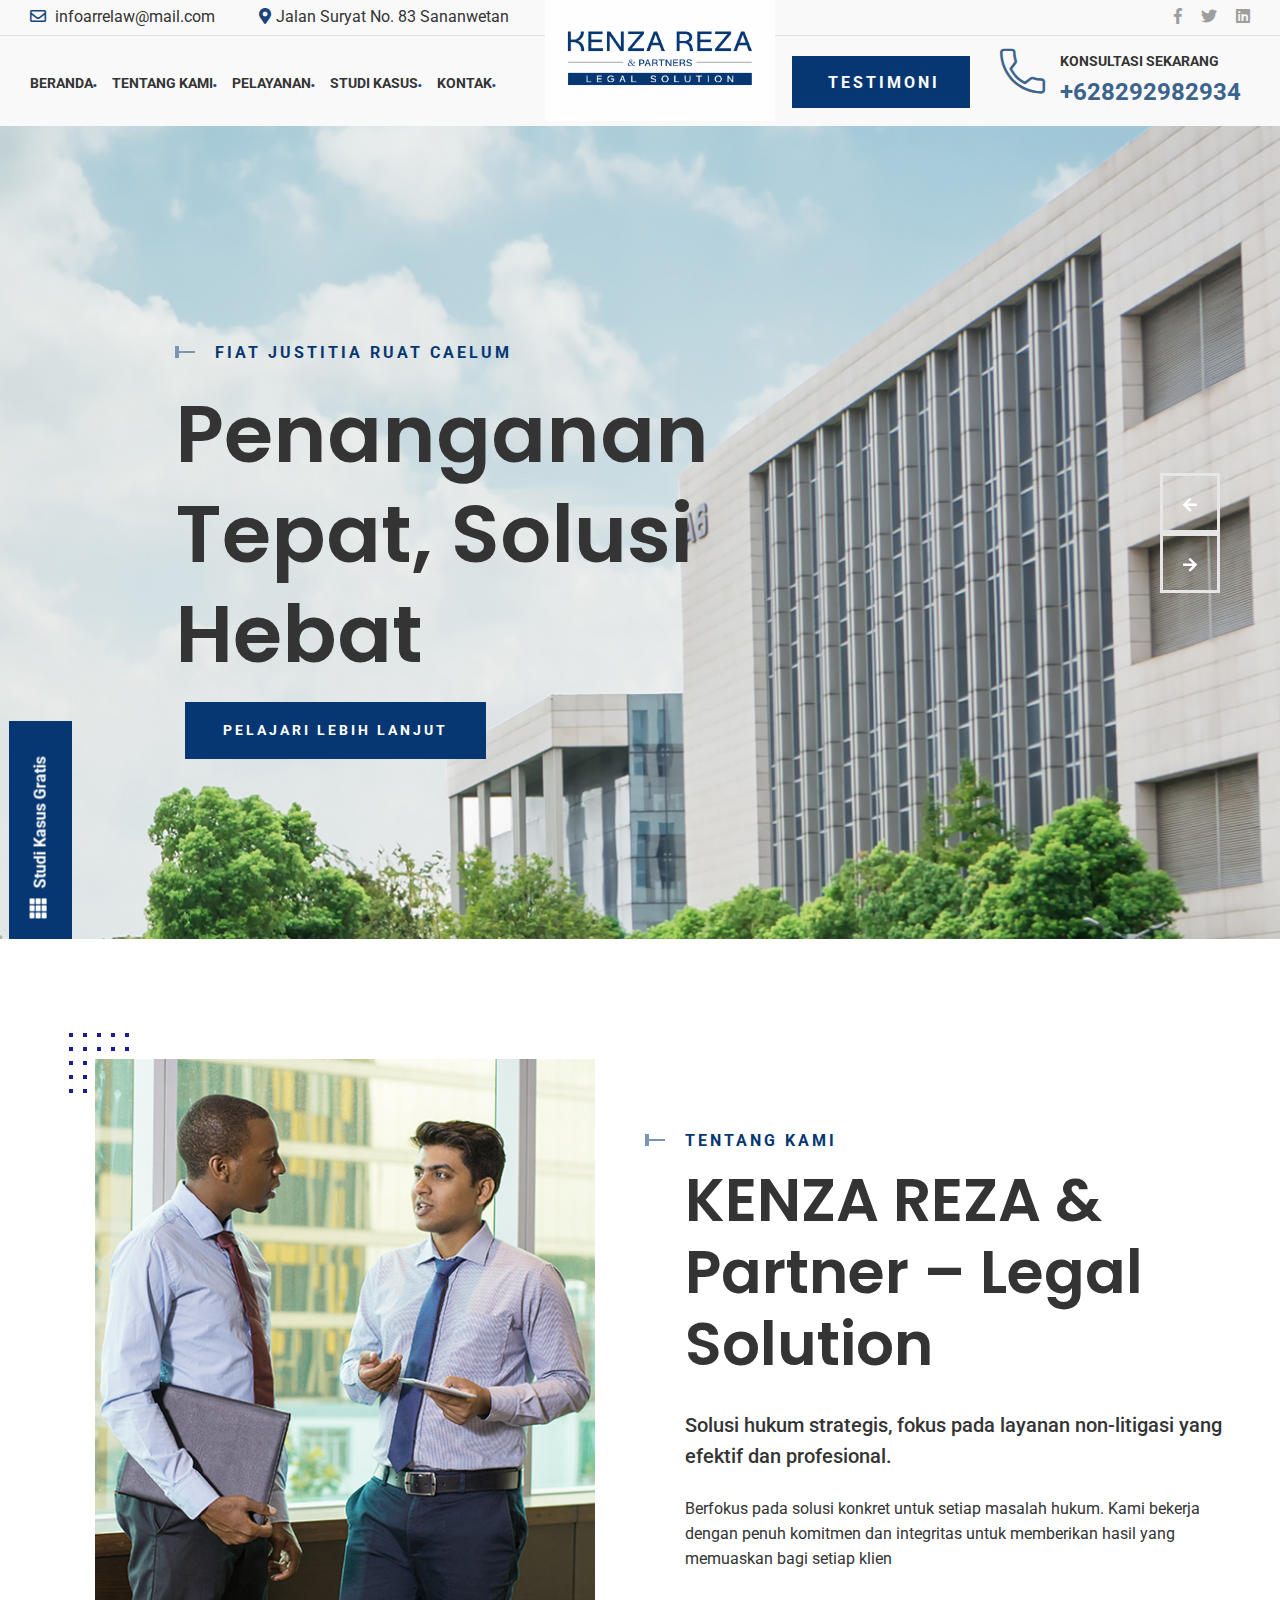
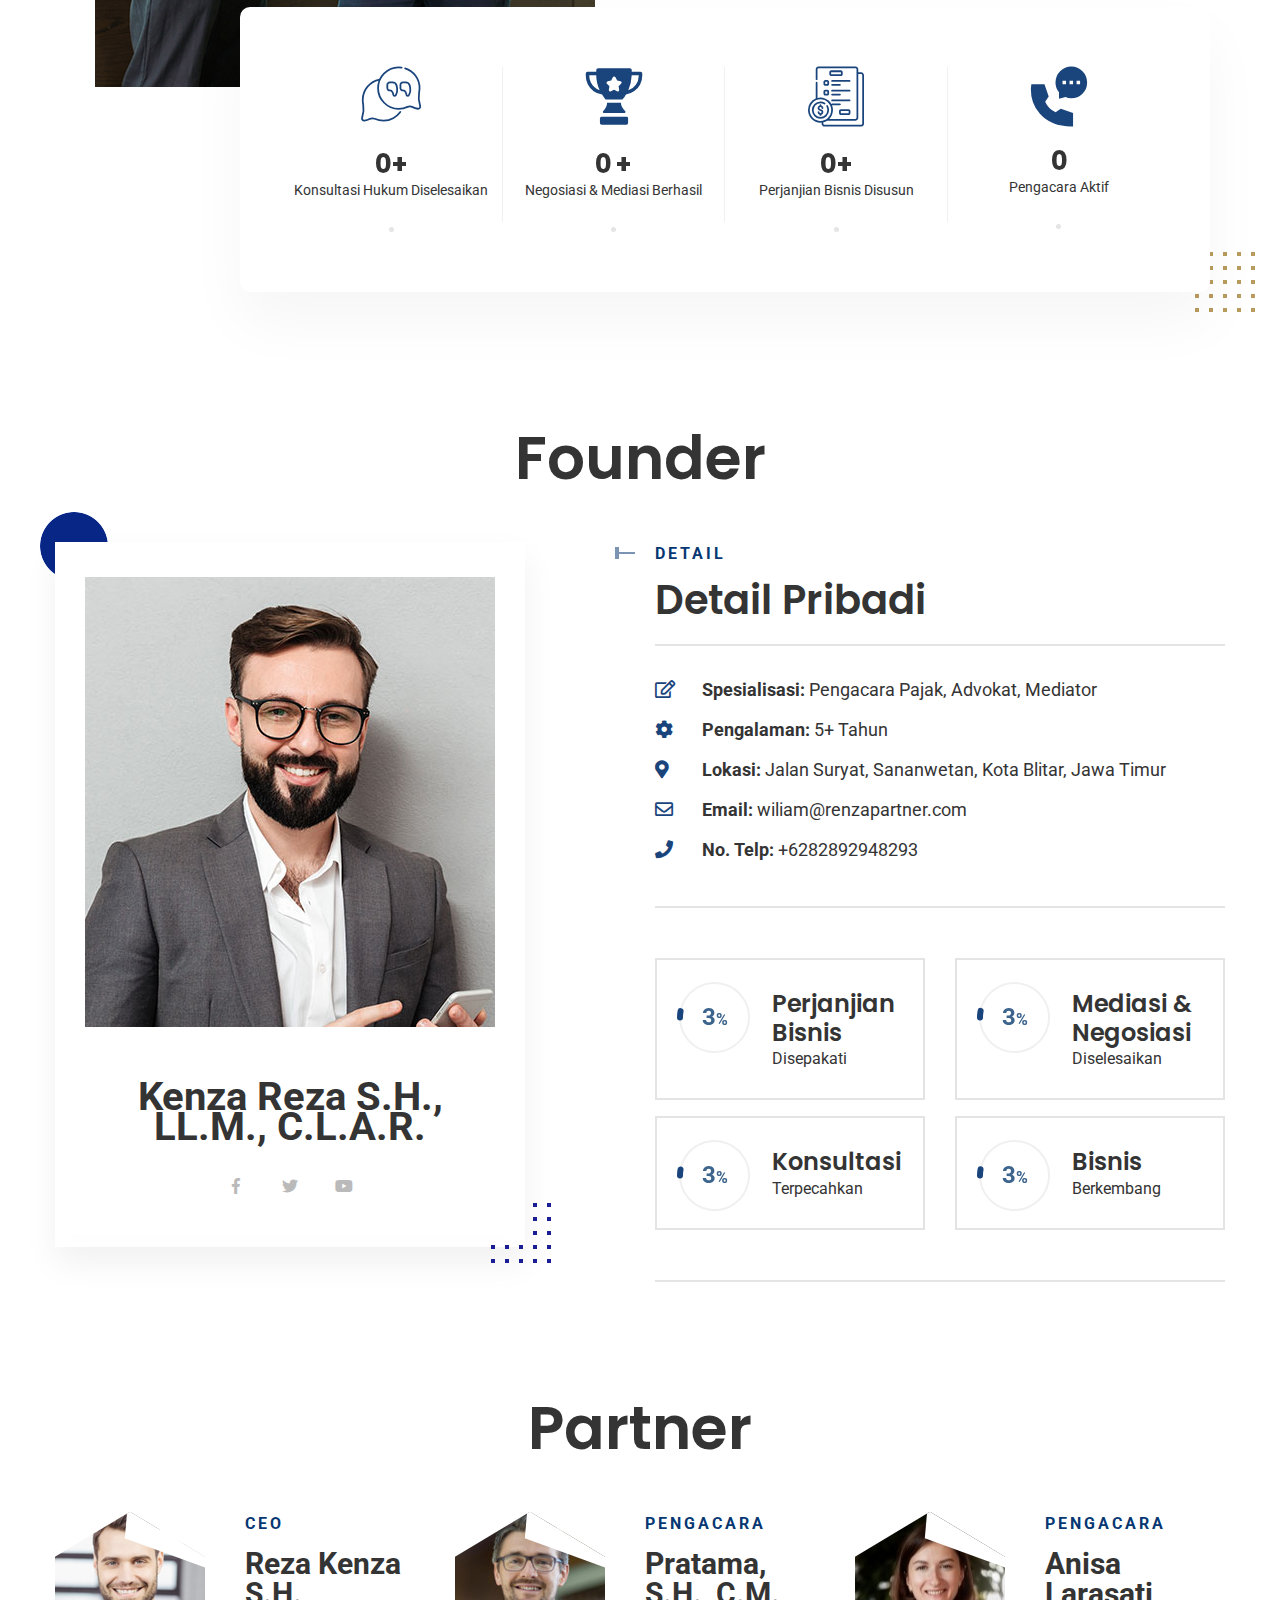
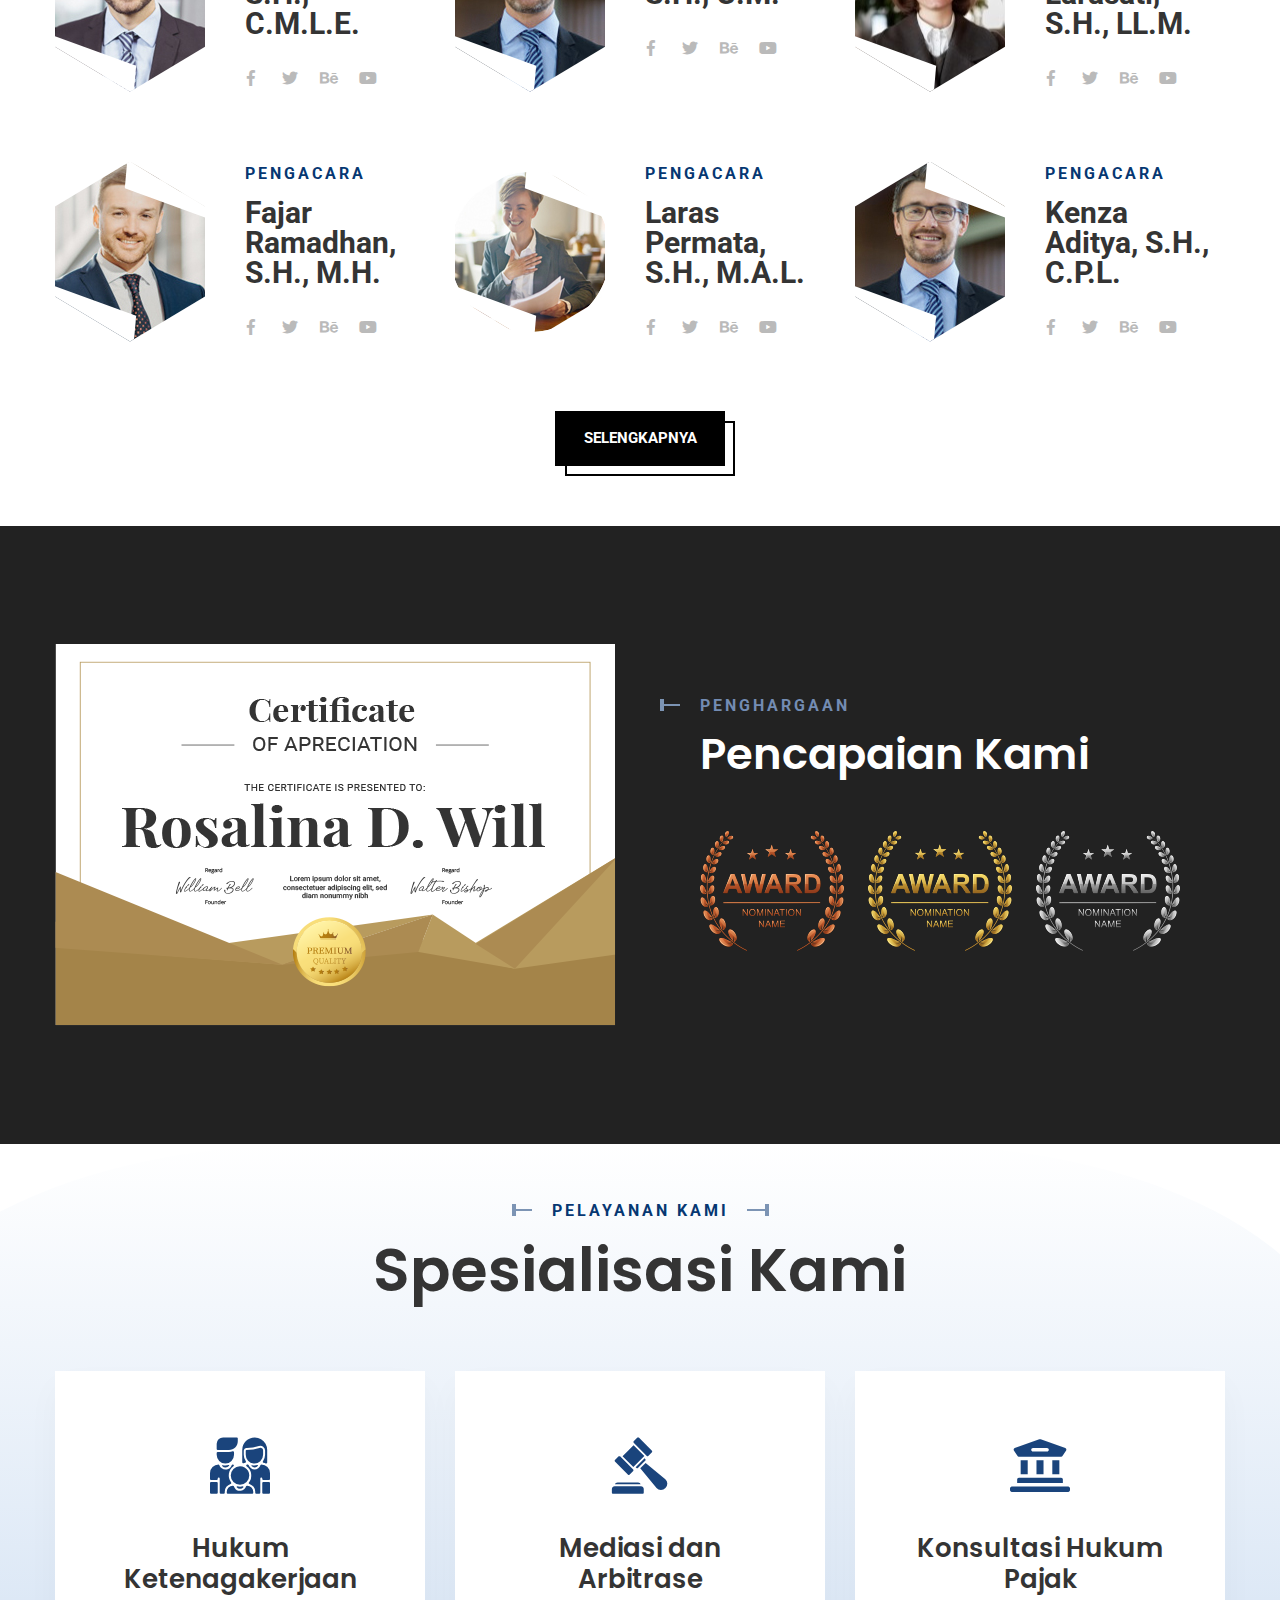
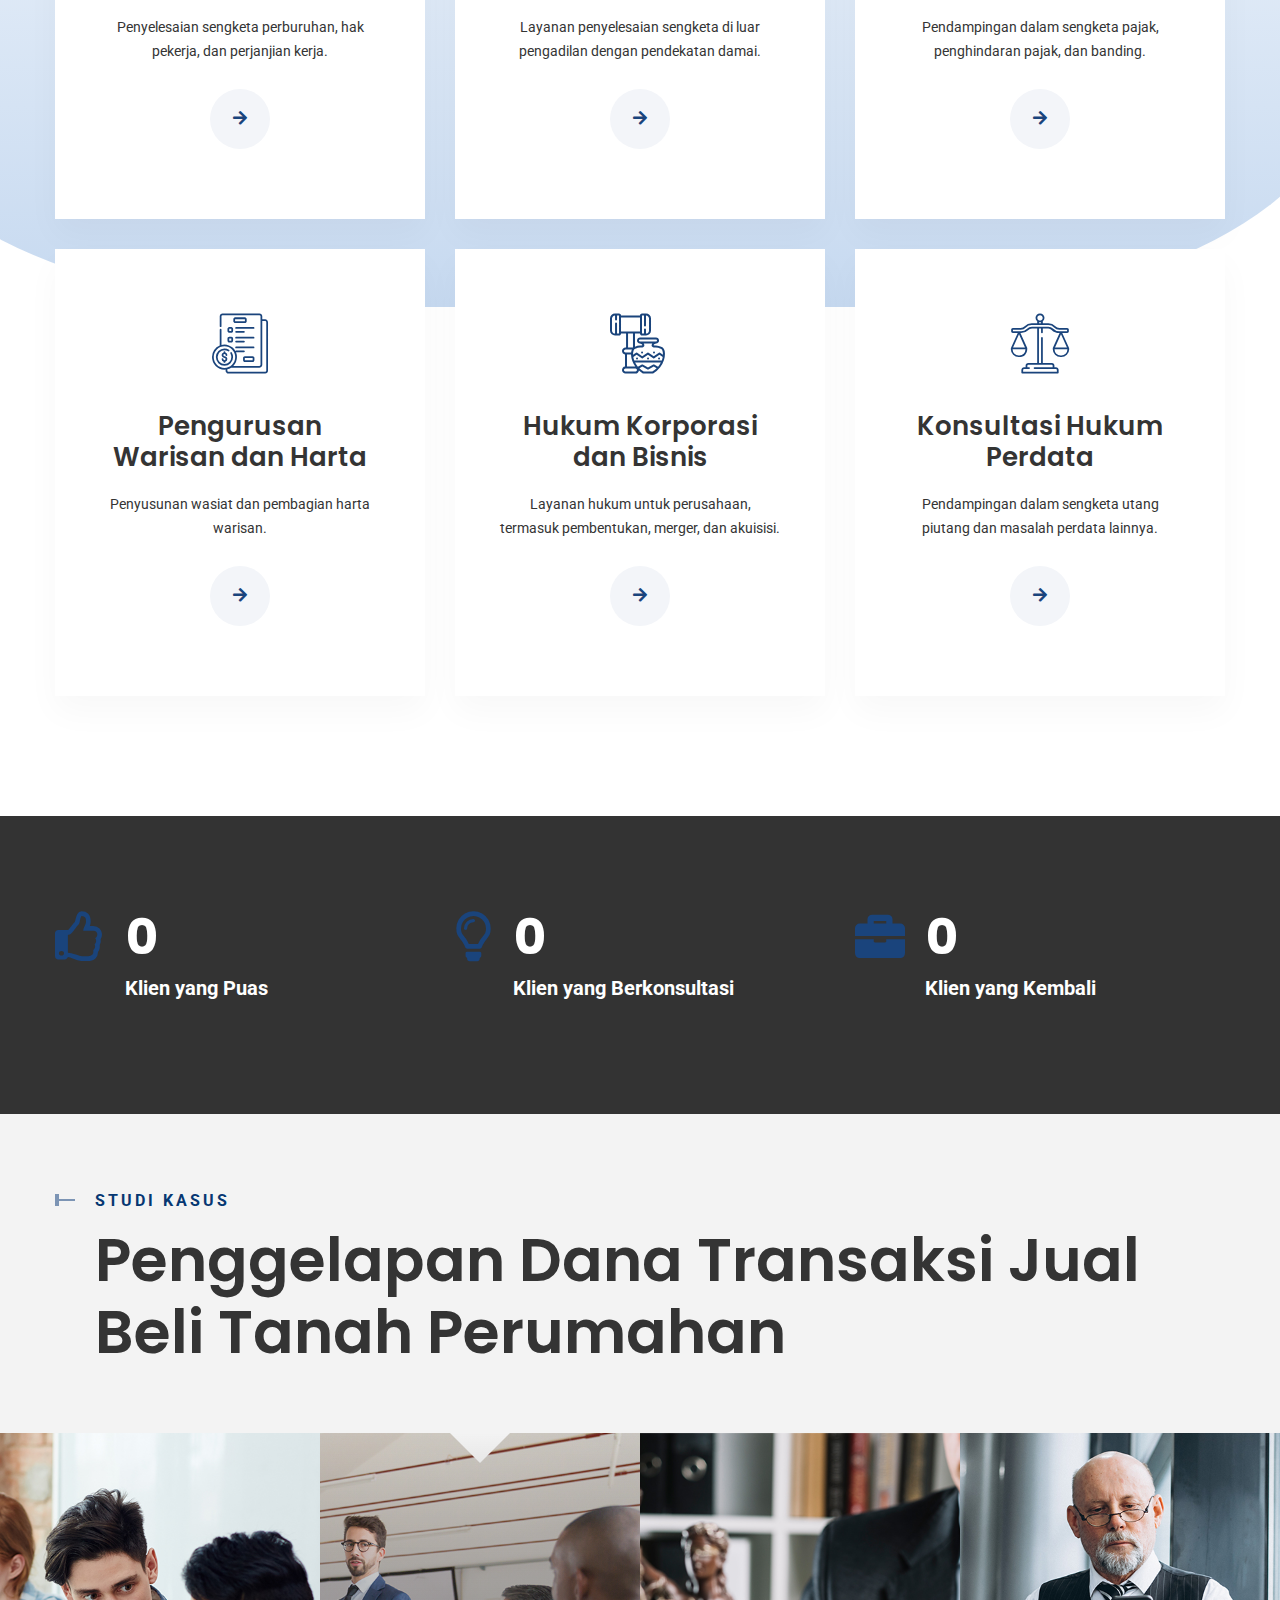
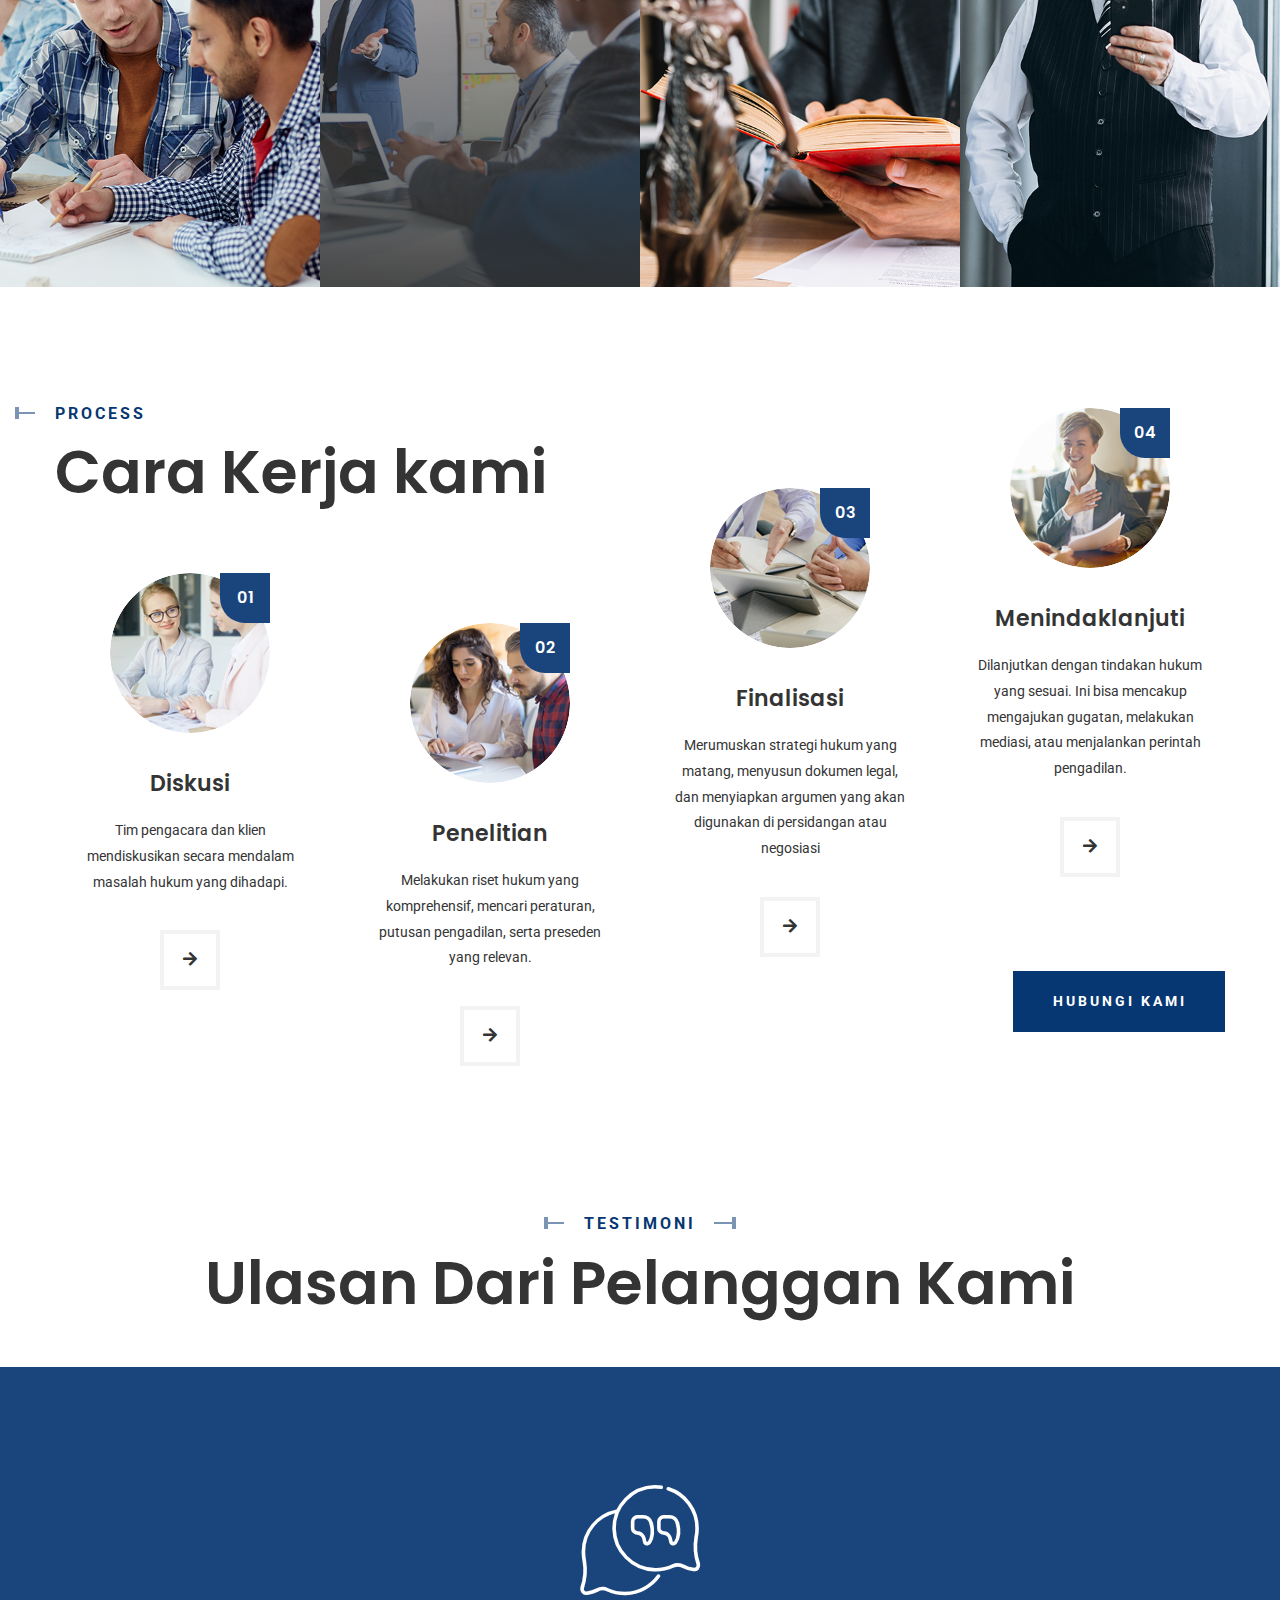
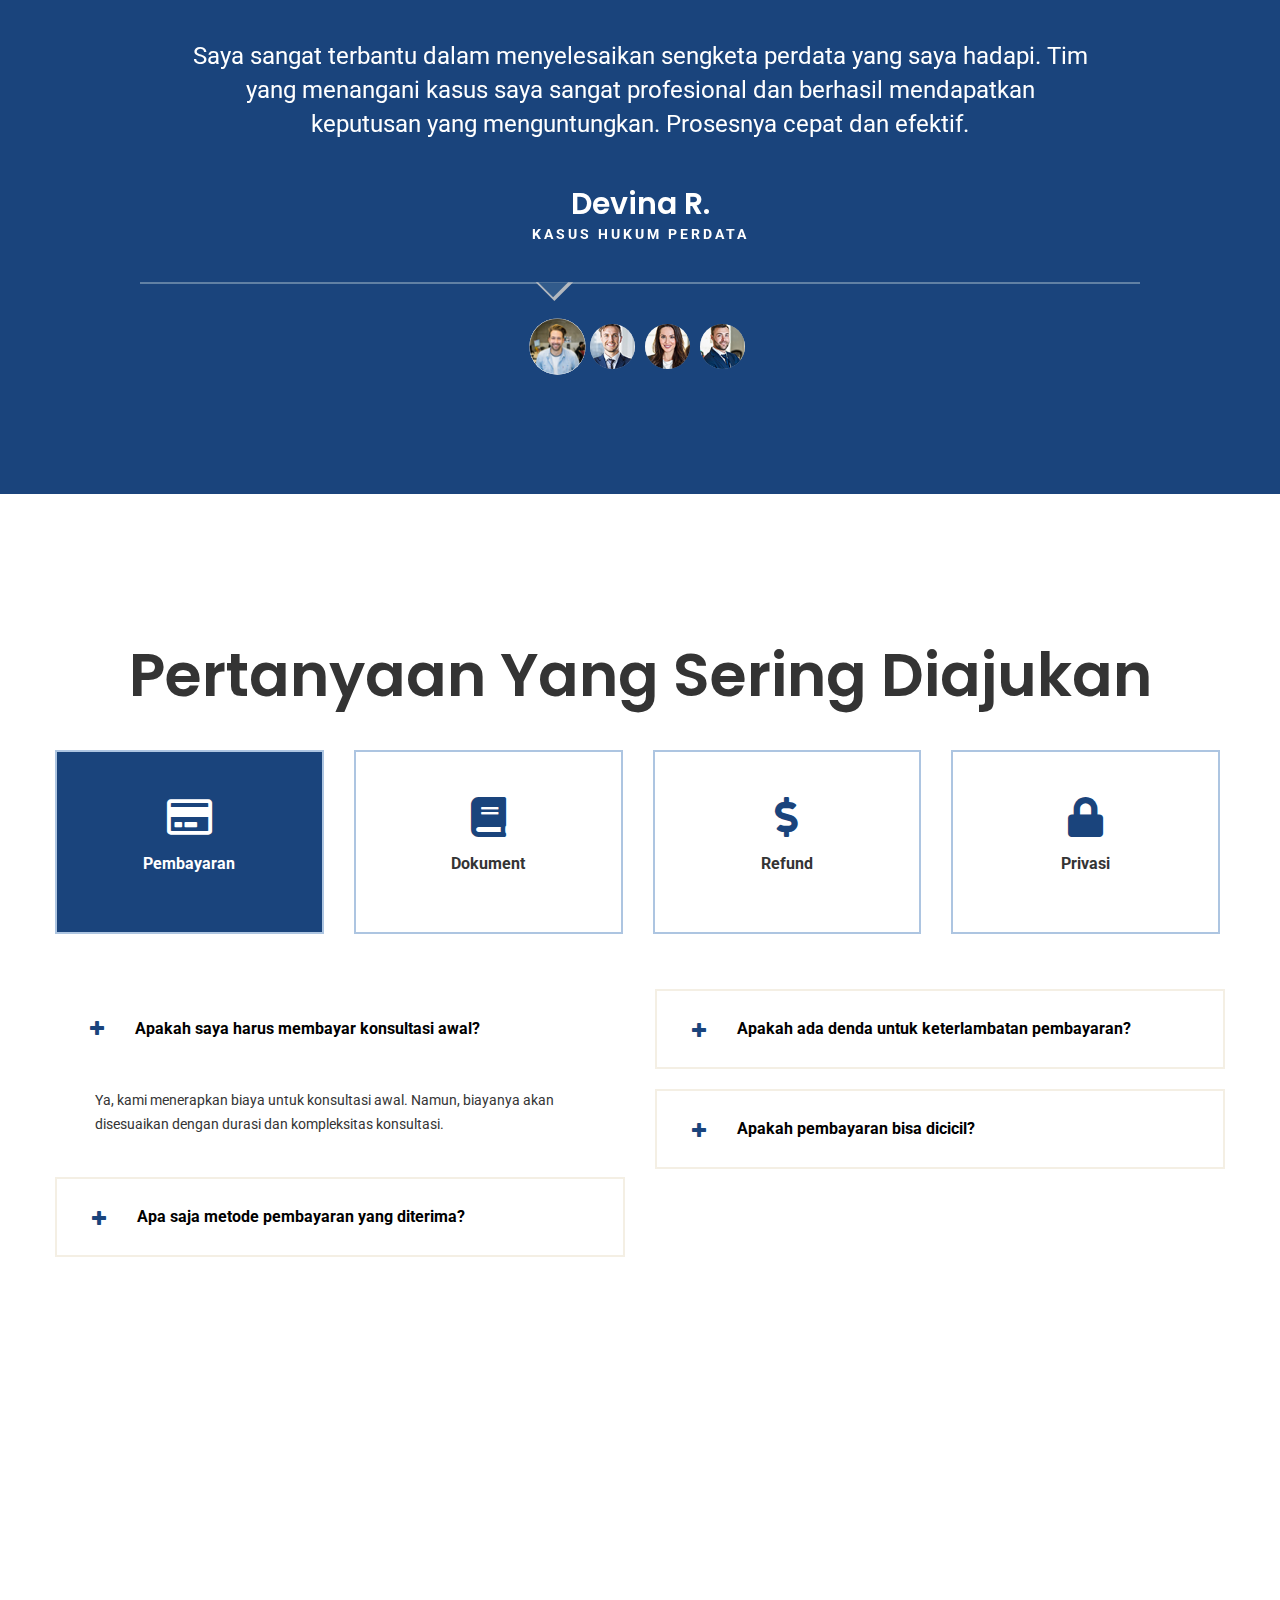
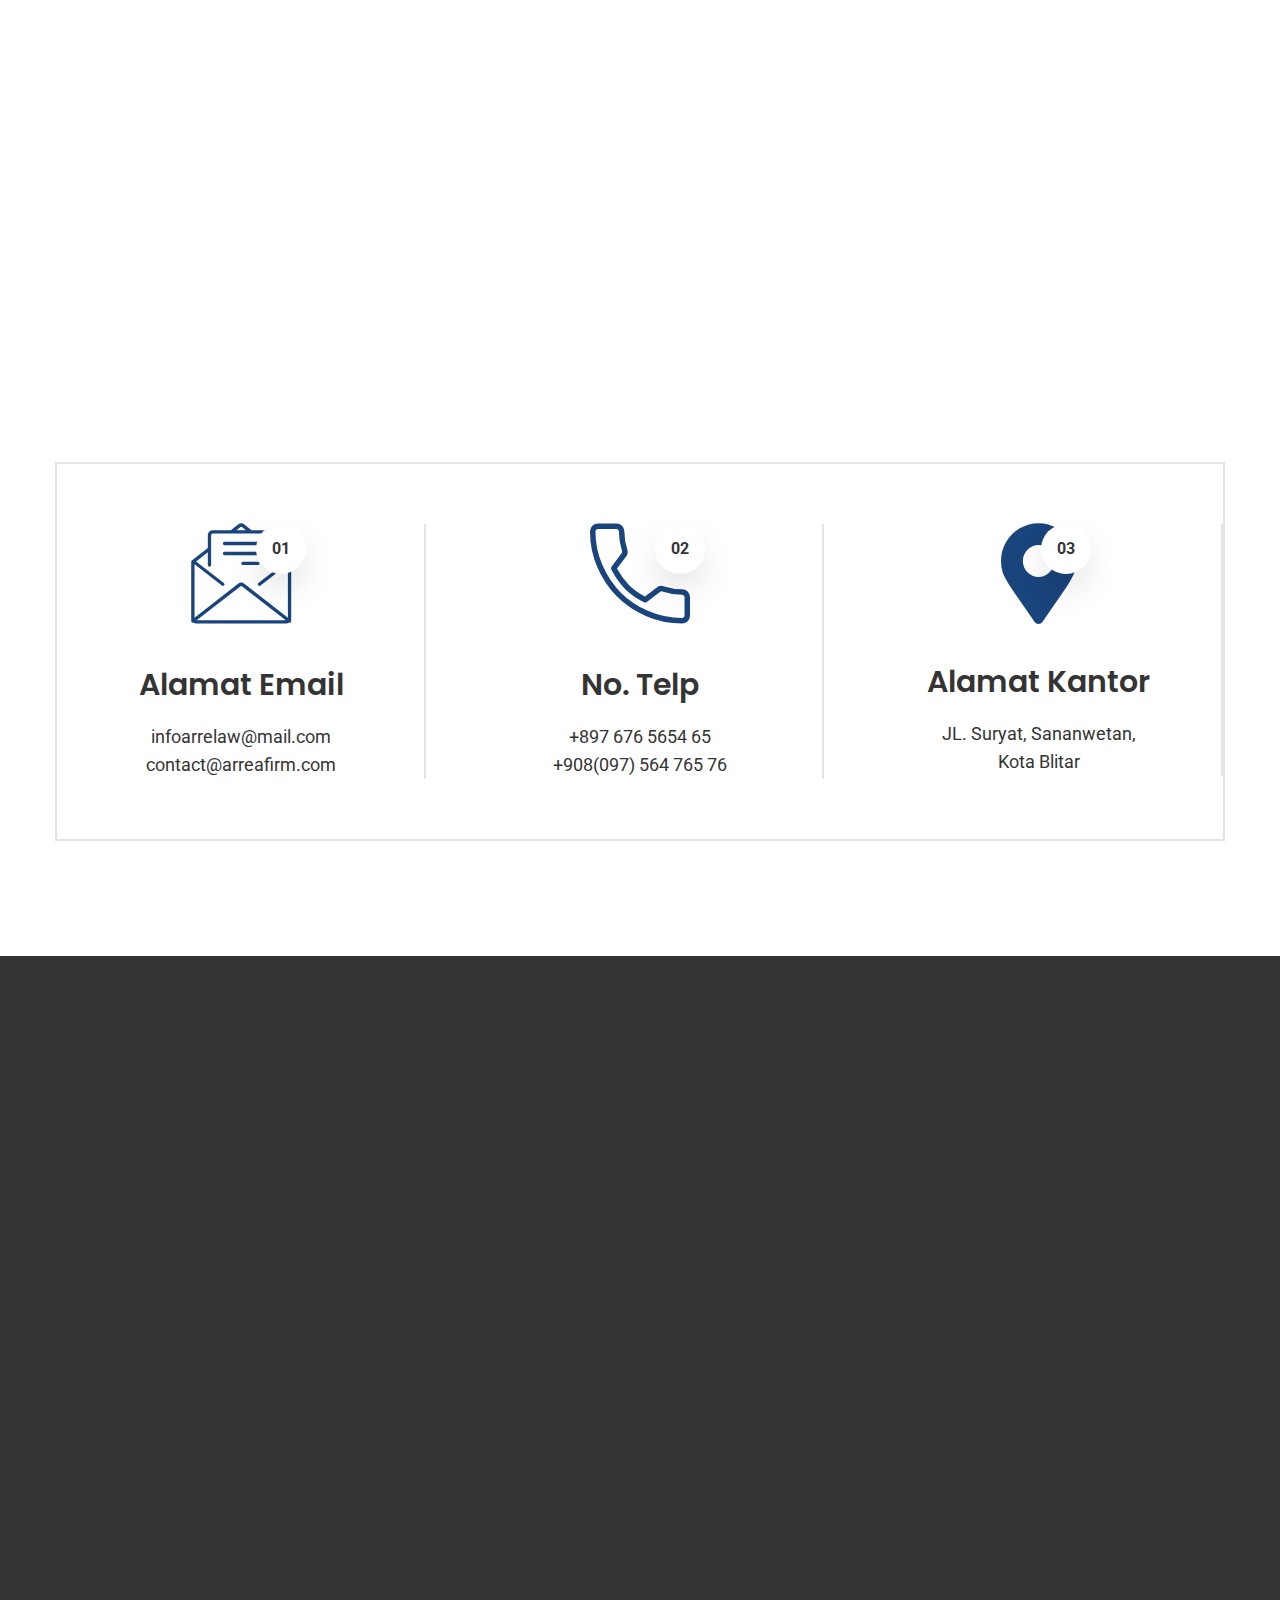
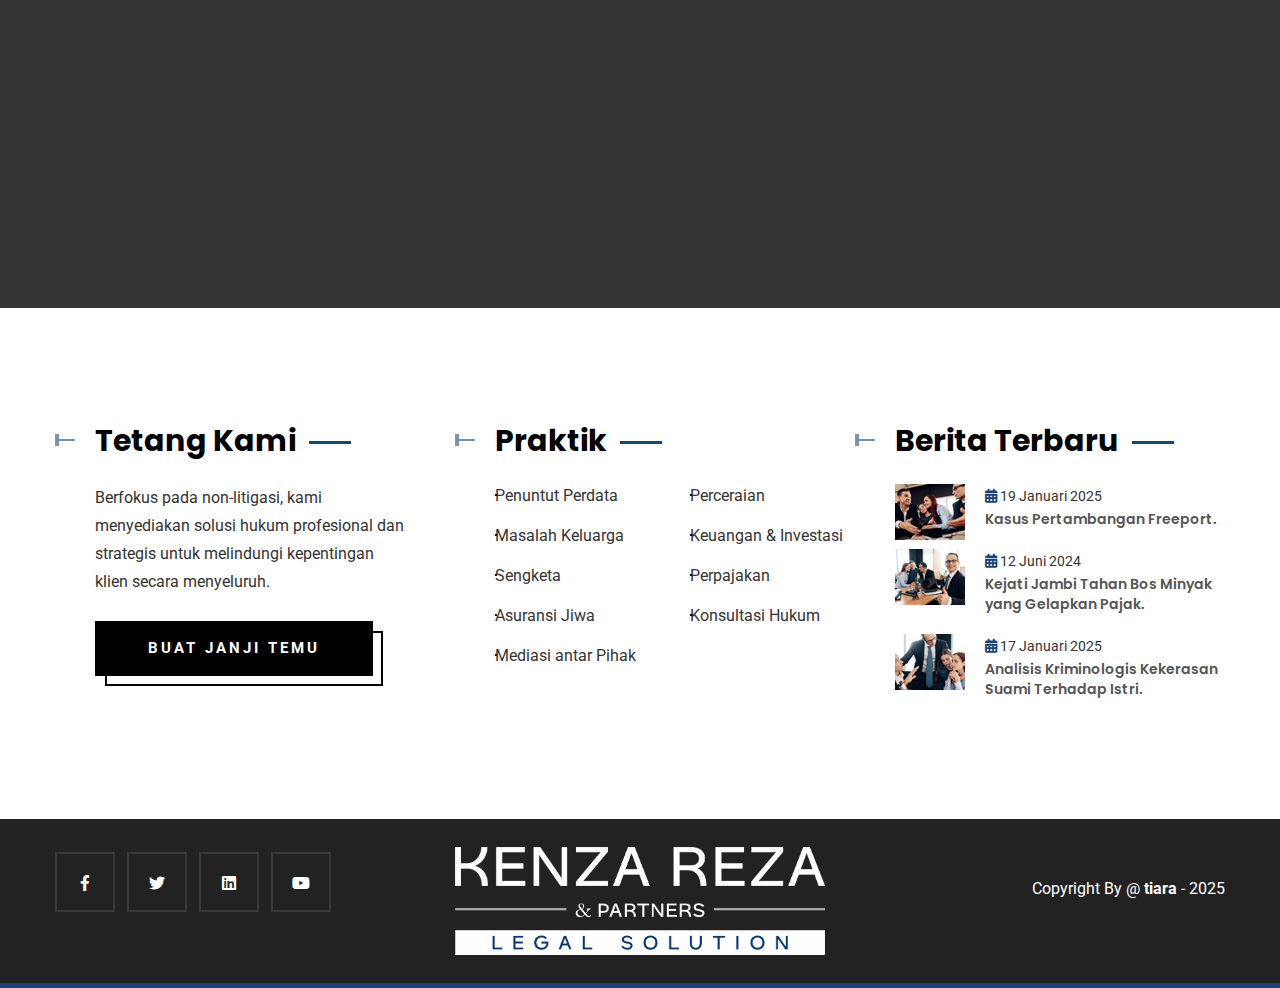
==== commit 945a8bd3: "mbenahi partner" ====
--- a/index.html
+++ b/index.html
@@ -6,7 +6,7 @@
     <title>Kenza Reza & Partner Legal Solution</title>
     <link
       rel="shortcut icon"
-      href="assets/img/logo/ficon.png"
+      href="assets/img/logo/C.png"
       type="image/x-icon"
     />
     <meta name="author" content="themexriver" />
@@ -110,7 +110,7 @@
               <i class="fas fa-window-close"></i>
             </div>
             <div class="m-brand-logo text-center">
-              <img src="assets/img/logo/logo-1.png" alt="" />
+              <img src="assets/img/logo/C.png" alt="" />
             </div>
             <nav class="main-navigation clearfix ul-li">
               <ul id="main-nav" class="navbar-nav text-capitalize clearfix">
@@ -1088,7 +1088,7 @@
                     <i class="flaticon-quotation"></i>
                   </div>
                   <div class="testimonial_quote">
-                    Saya merasa sangat terbantu dengan jasa konsultasi pajak. Mereka sangat ahli di bidangnya, dan saya merasa lebih percaya diri dengan keputusan-keputusan yang saya ambil setelah mendapatkan saran dari mereka.
+                    Saya merasa sangat terbantu dengan jasa konsultasi pajak. Mereka sangat ahli di bidangnya, dan saya merasa lebih percaya diri dengan keputusan-keputusan yang saya ambil setelah mendapatkan saran yang bagus dari mereka.
                   </div>
                   <div class="testimonial_meta headline">
                     <h4>Brian K.</h4>
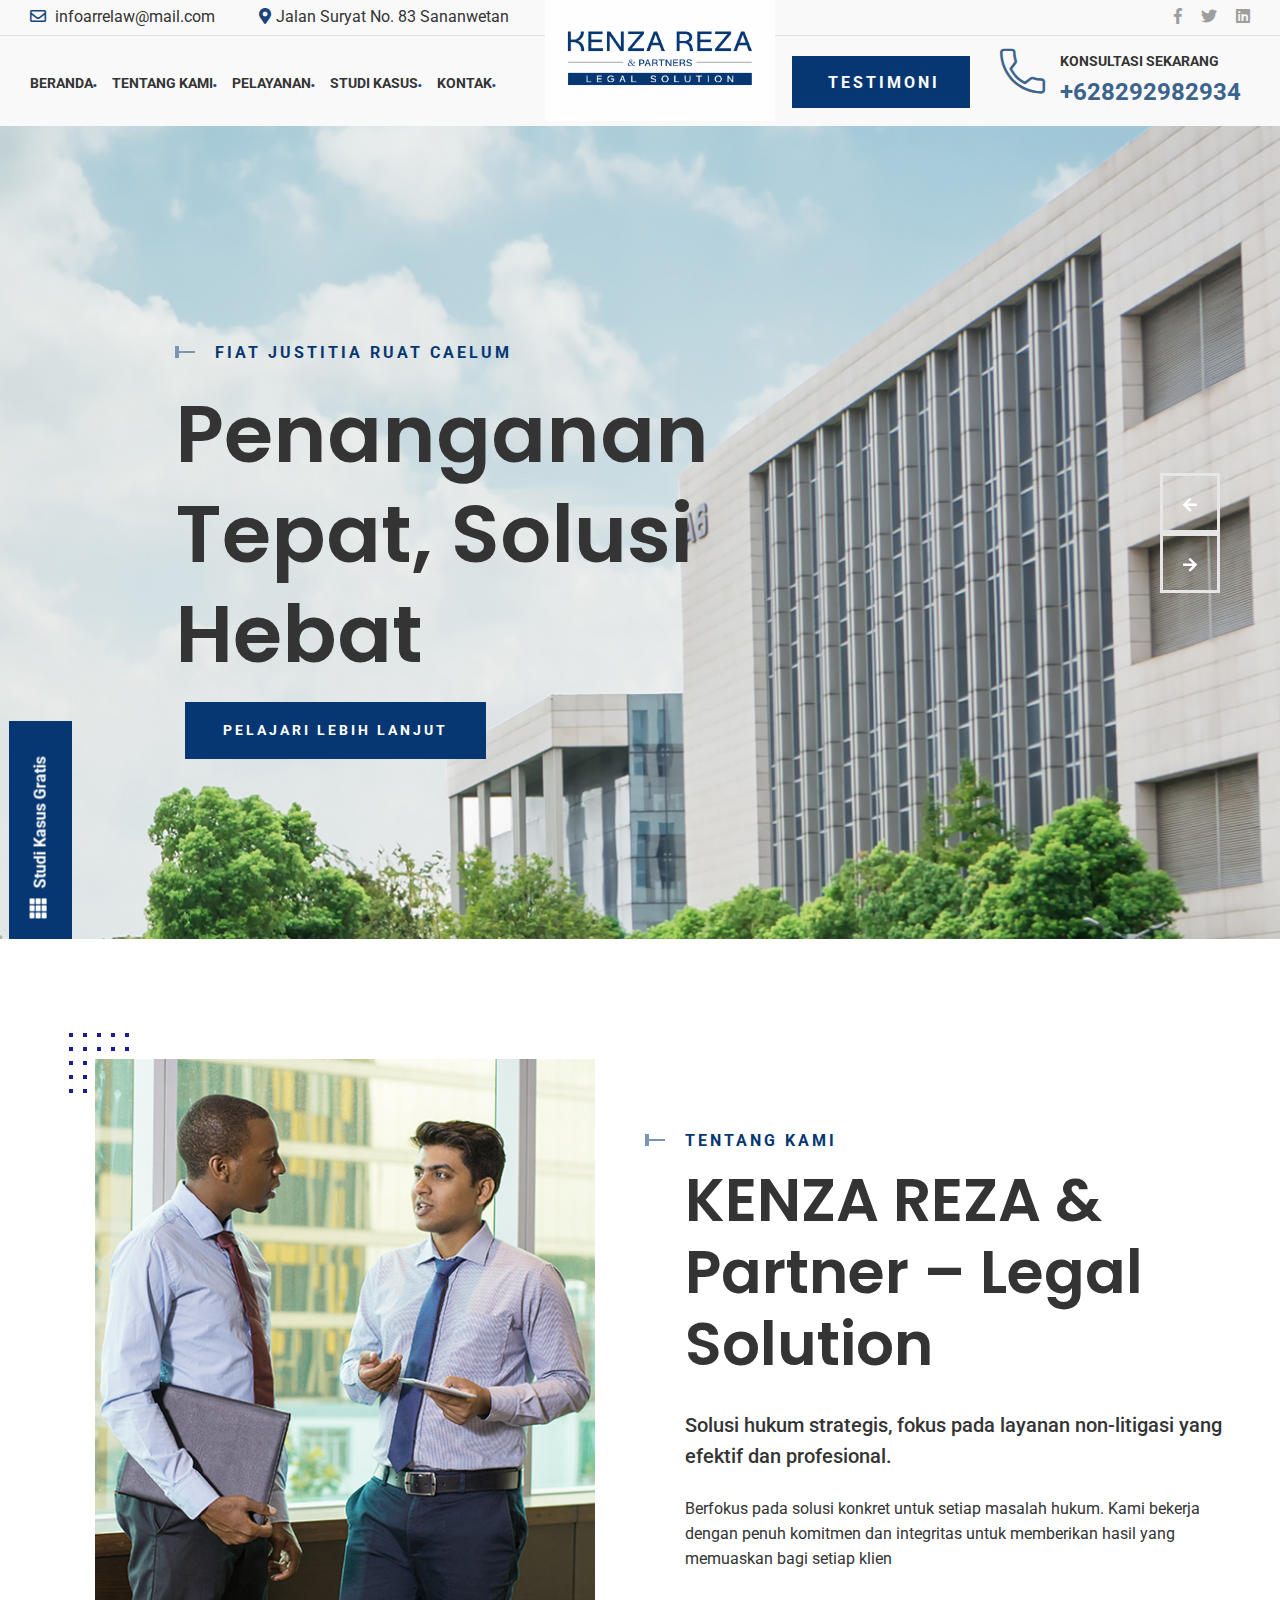
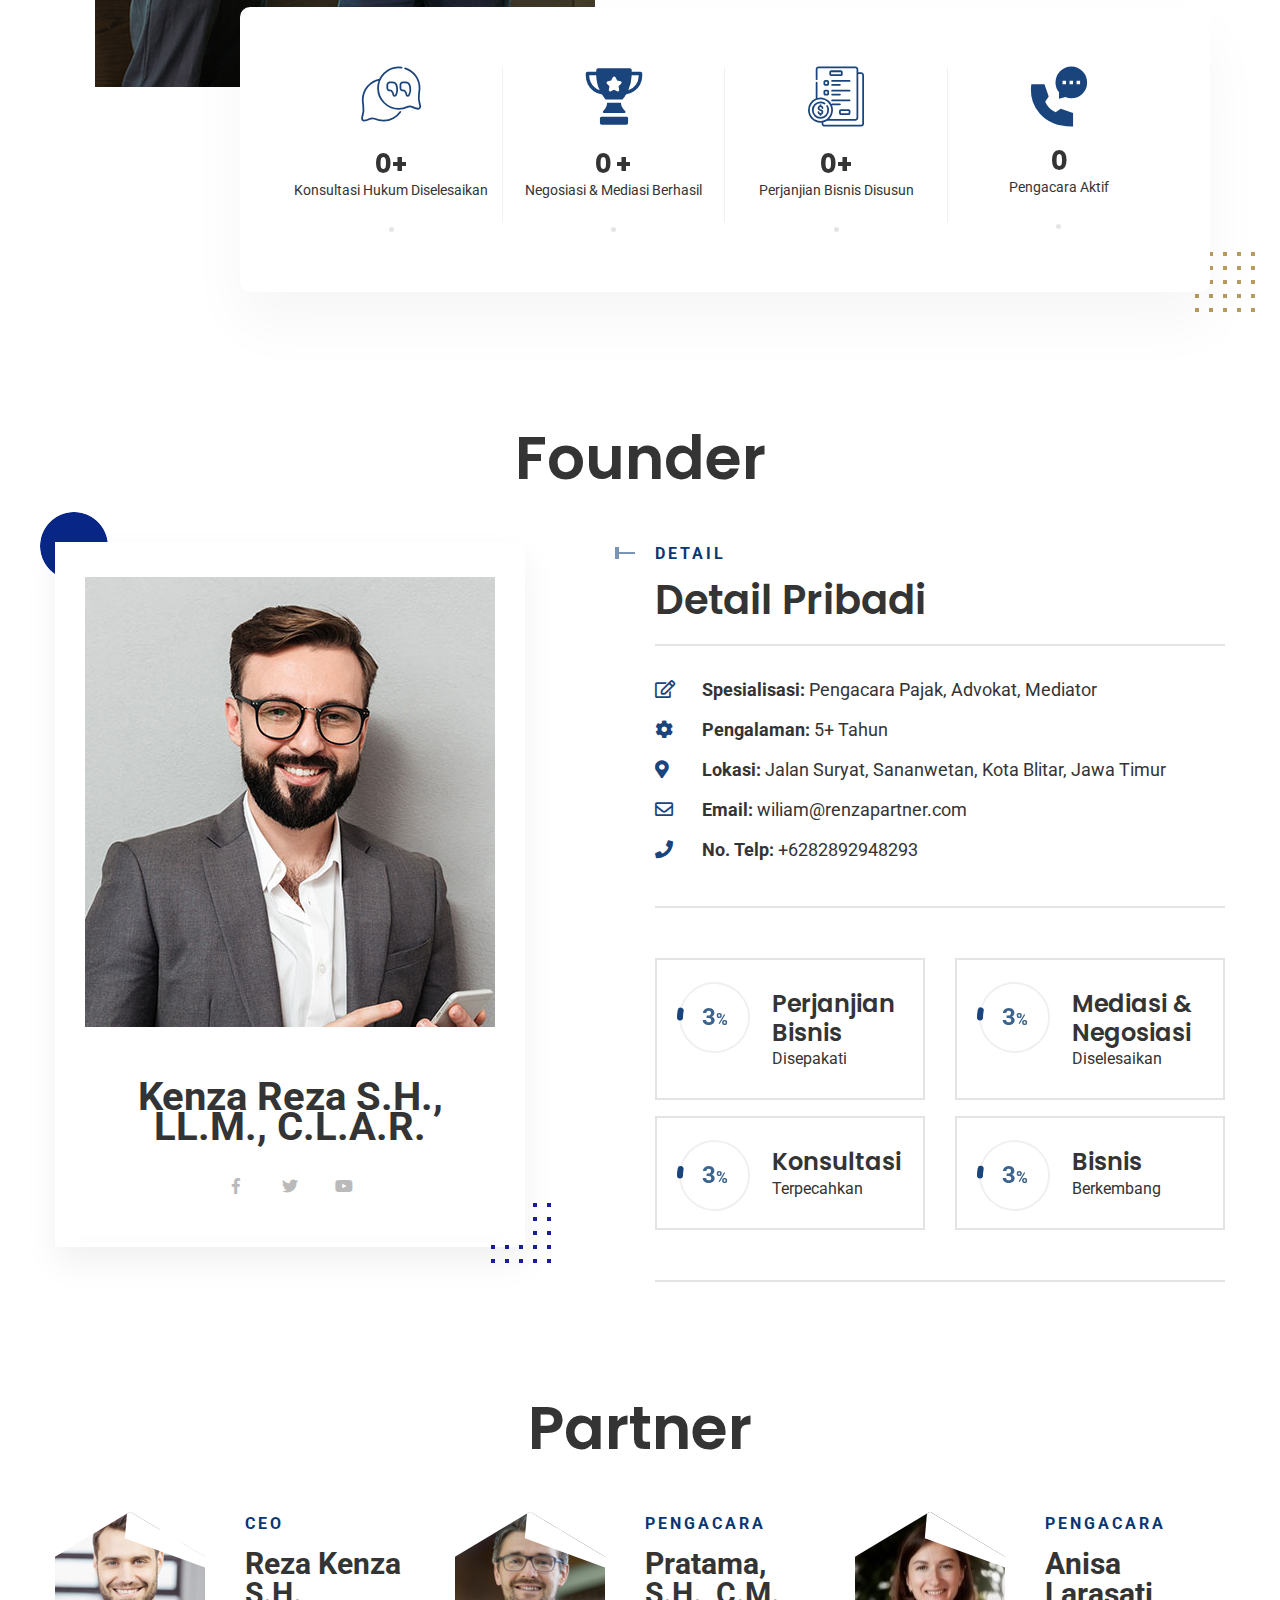
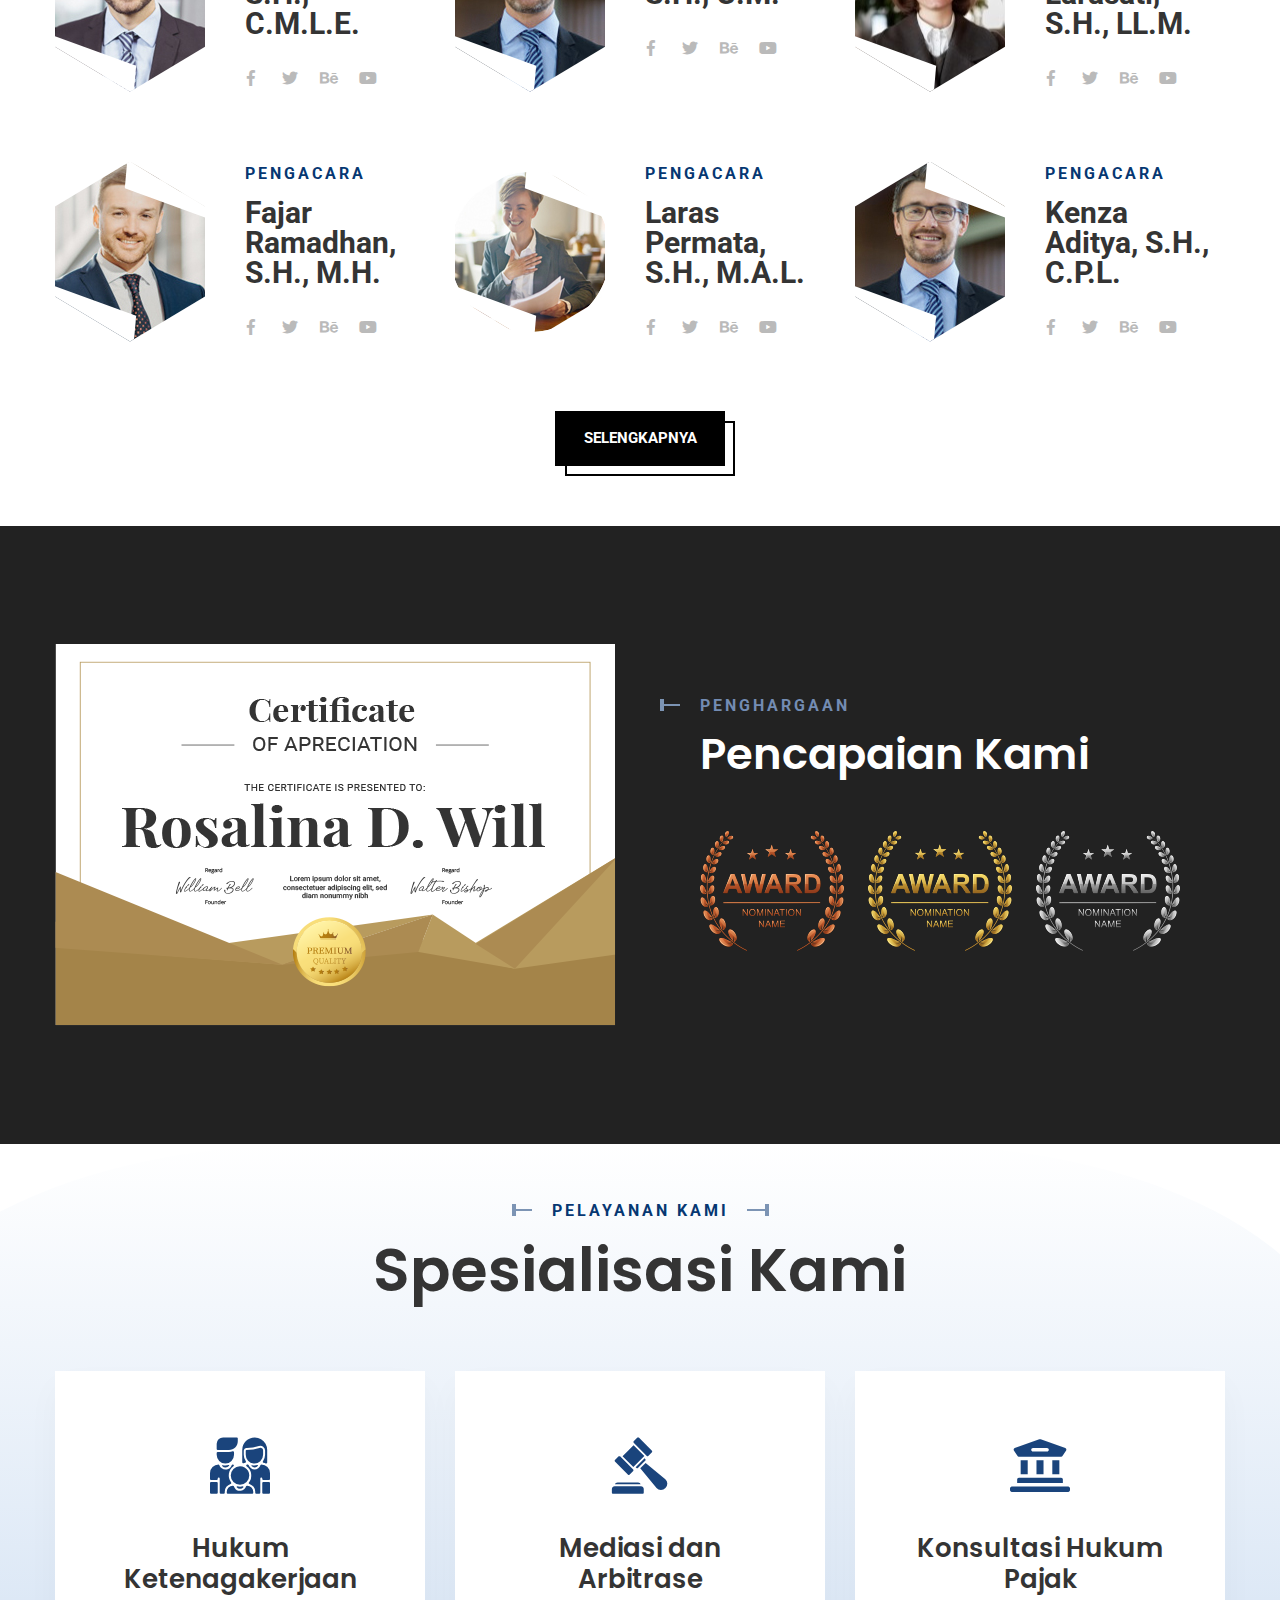
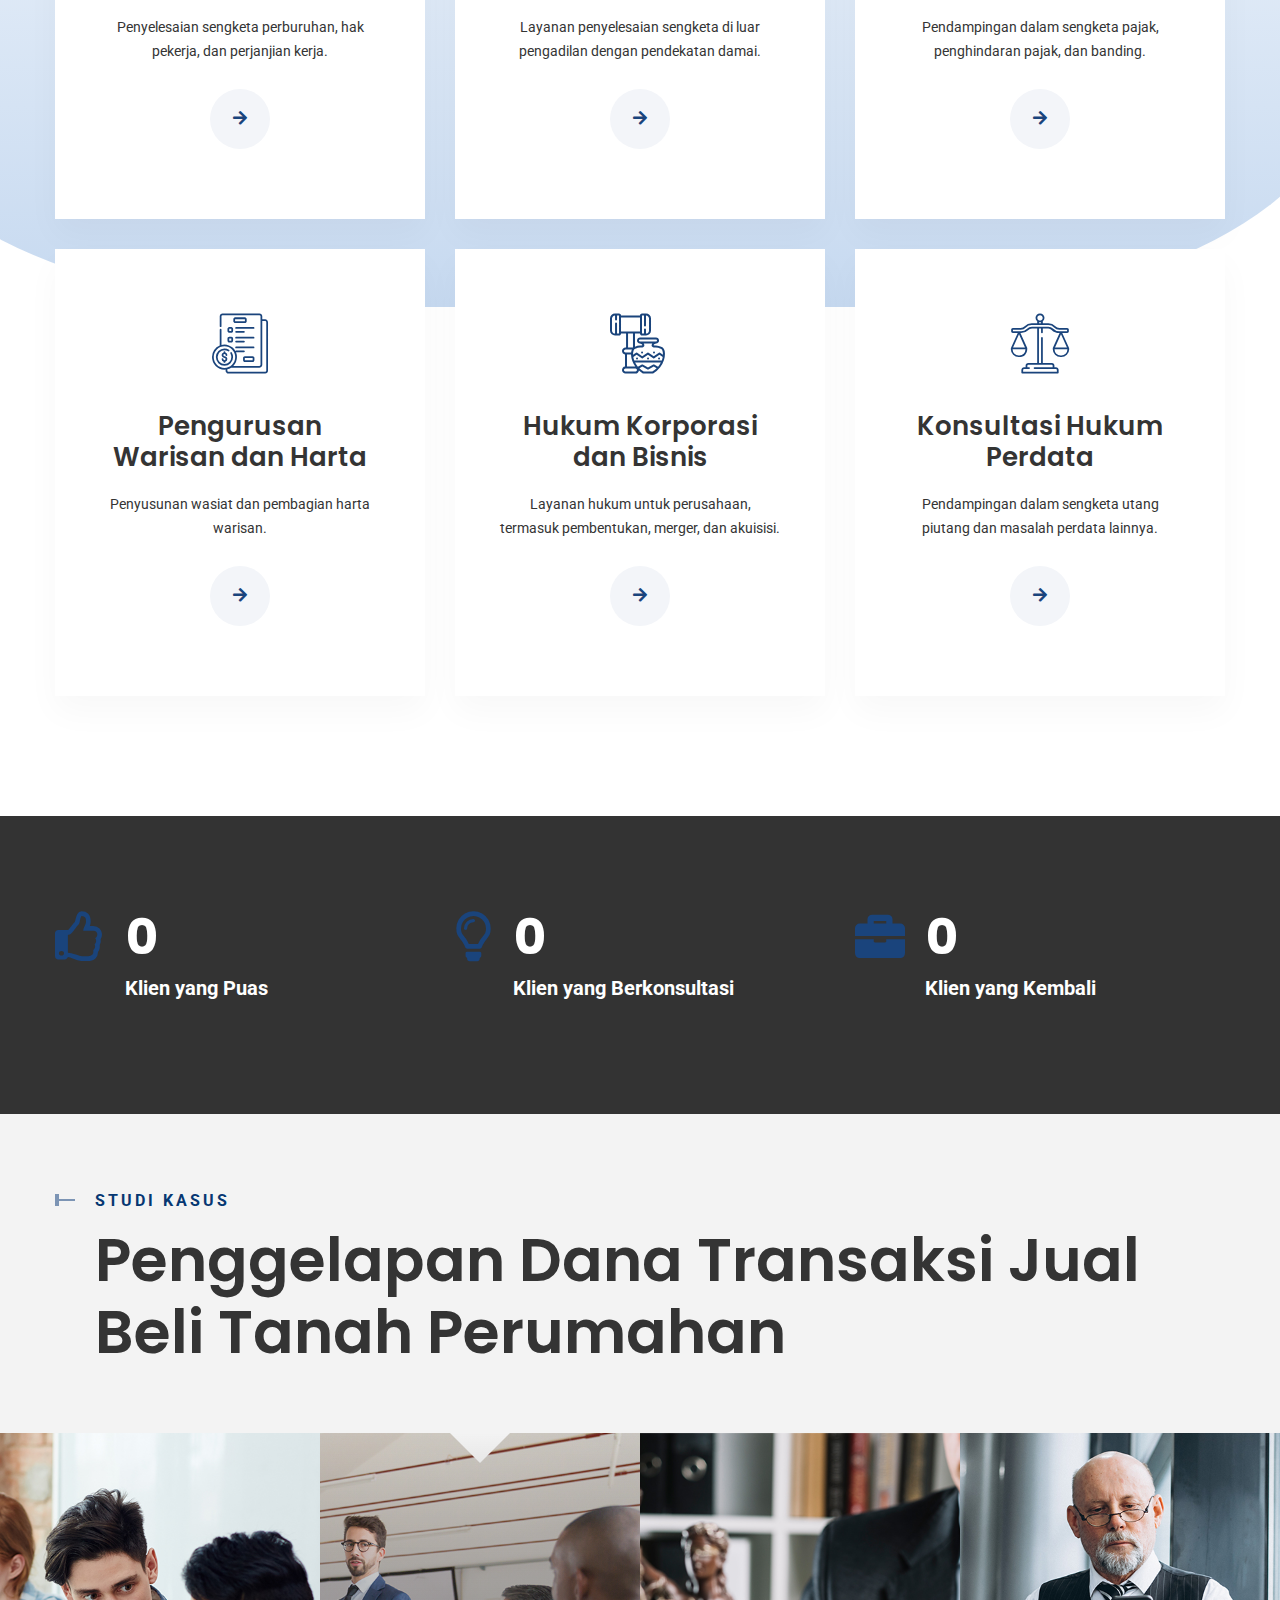
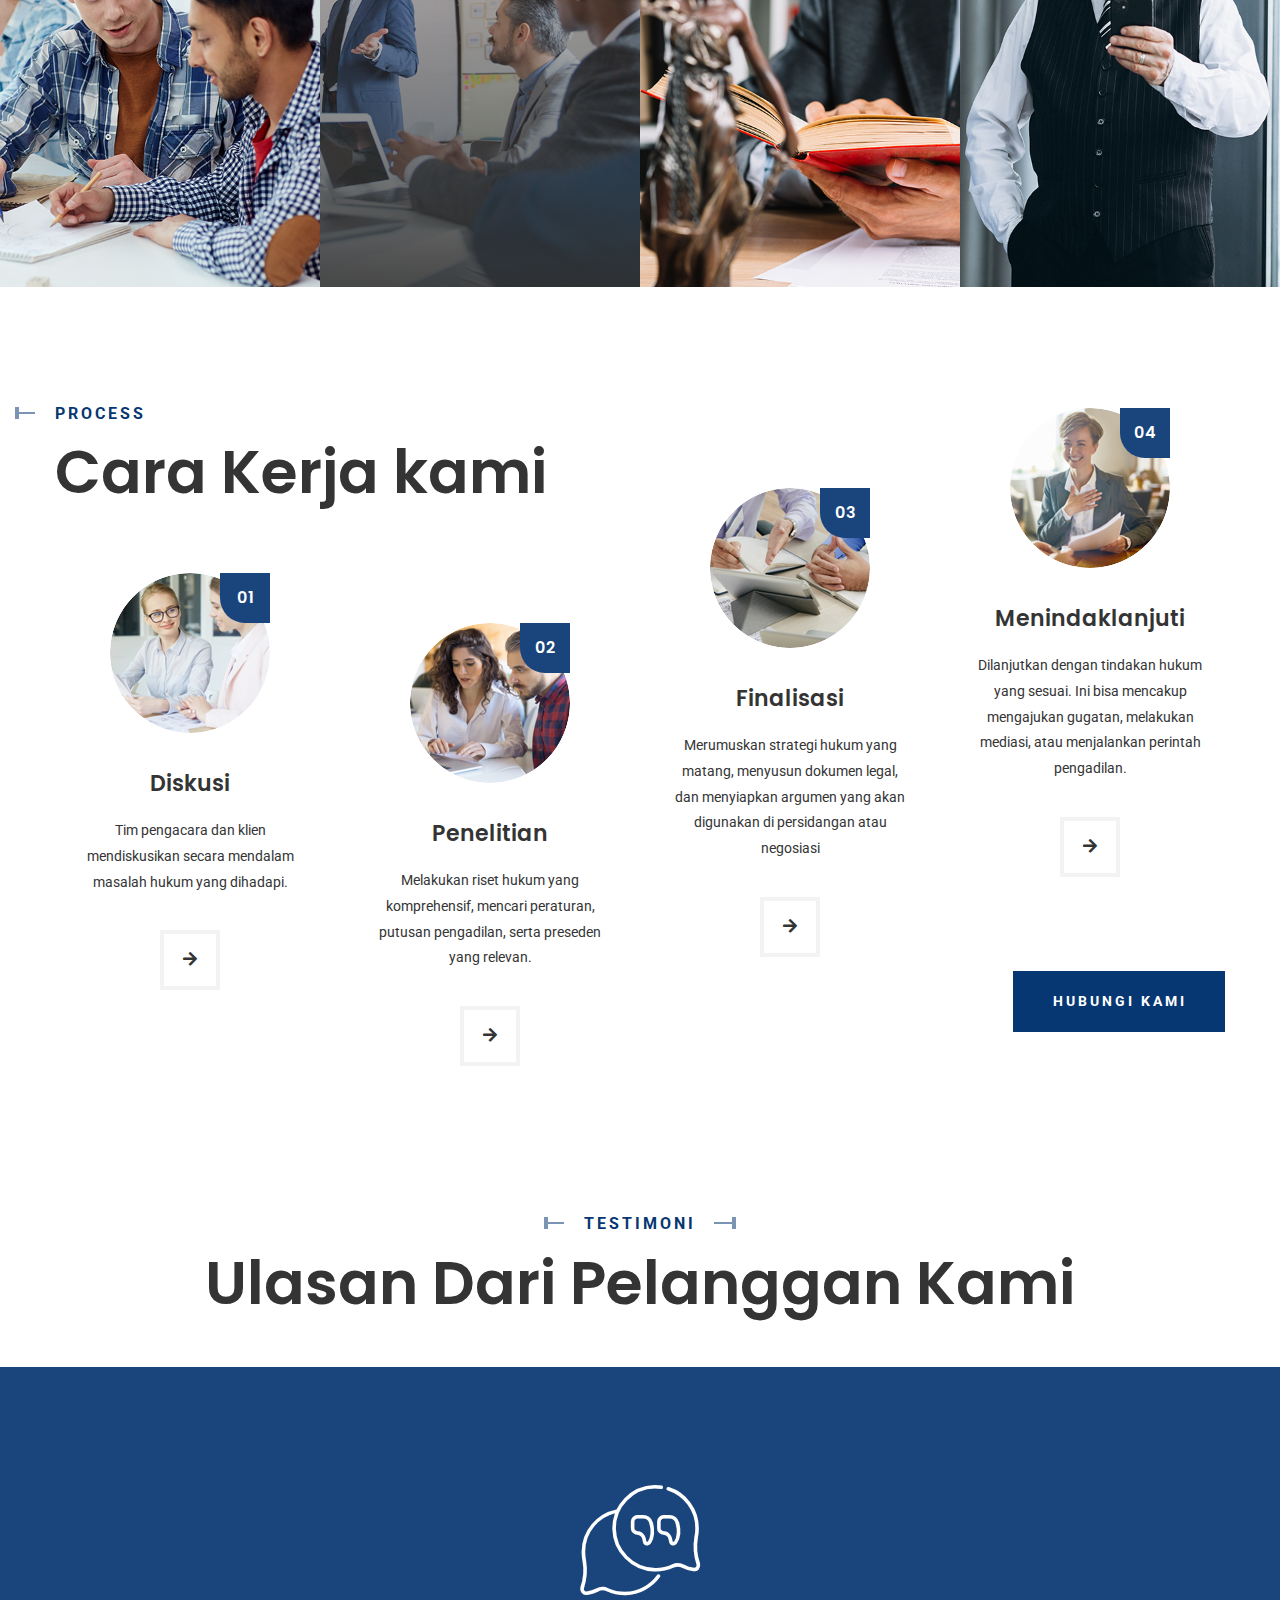
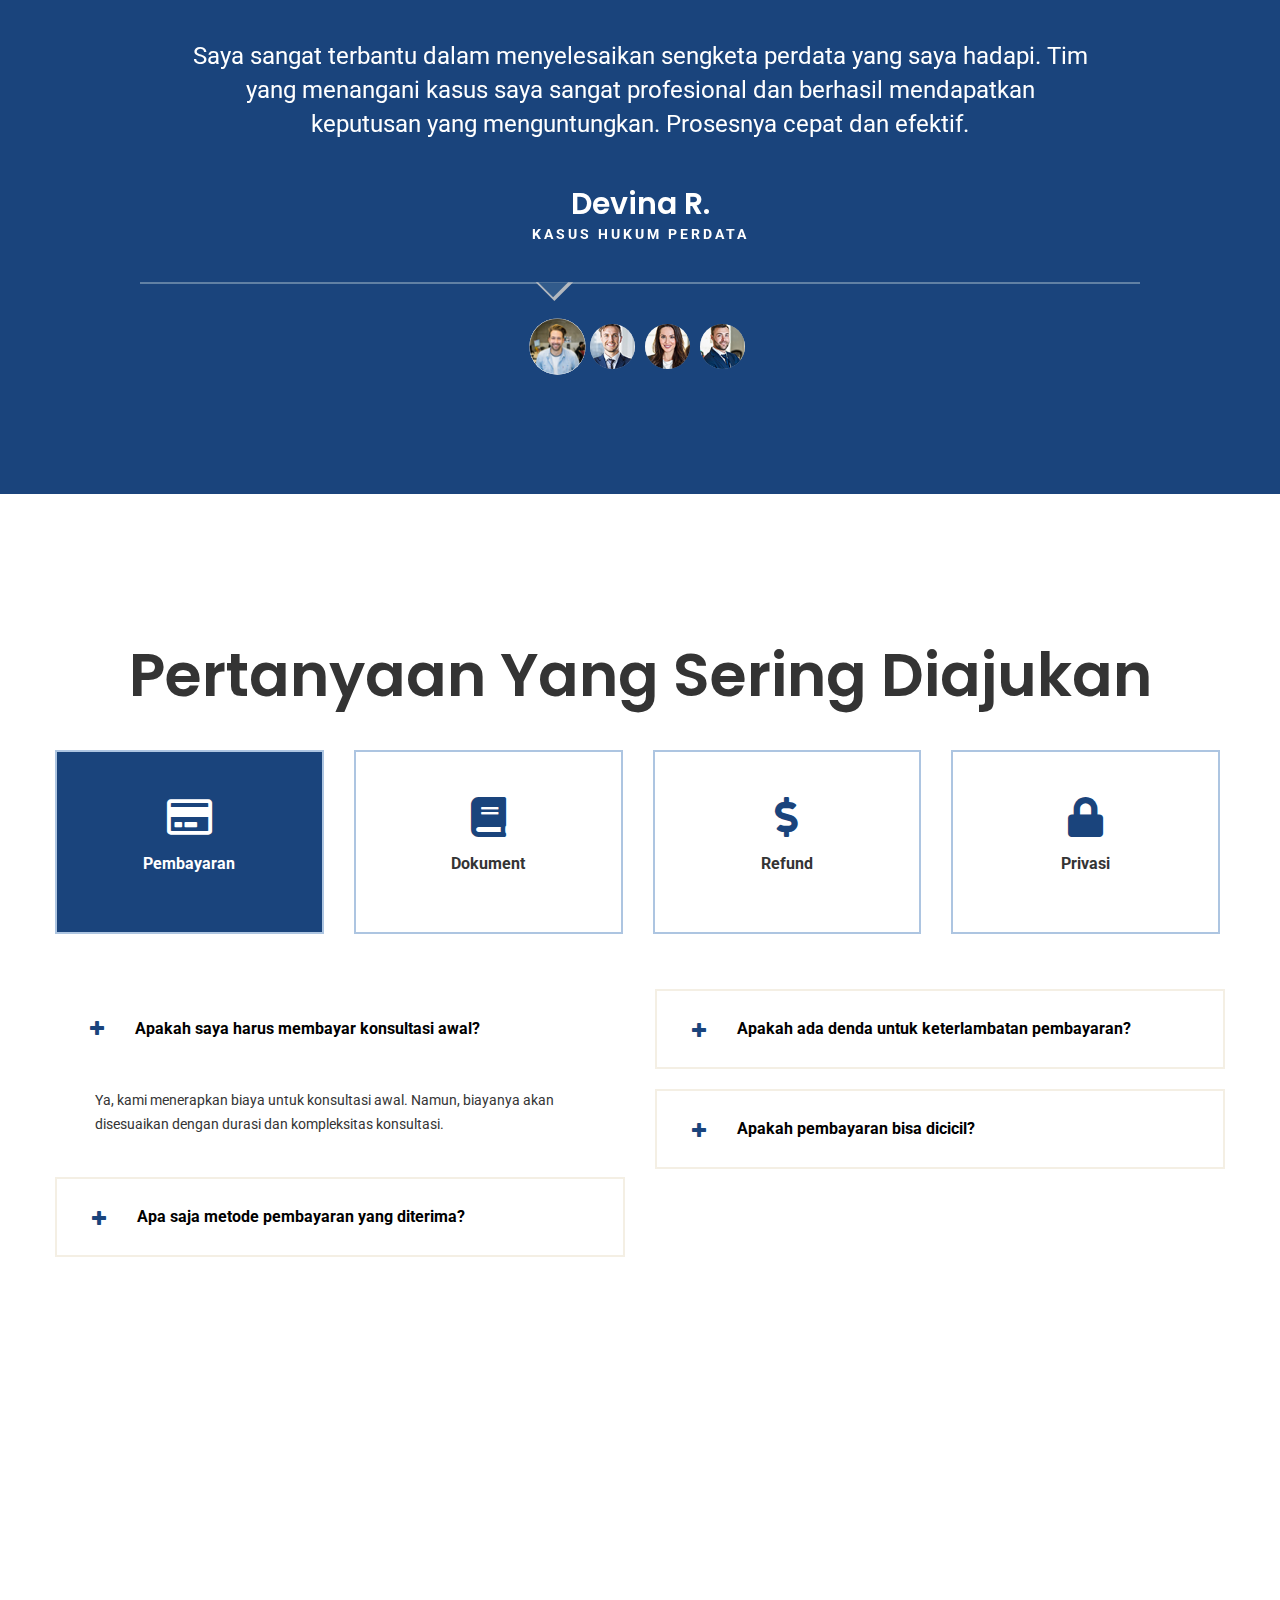
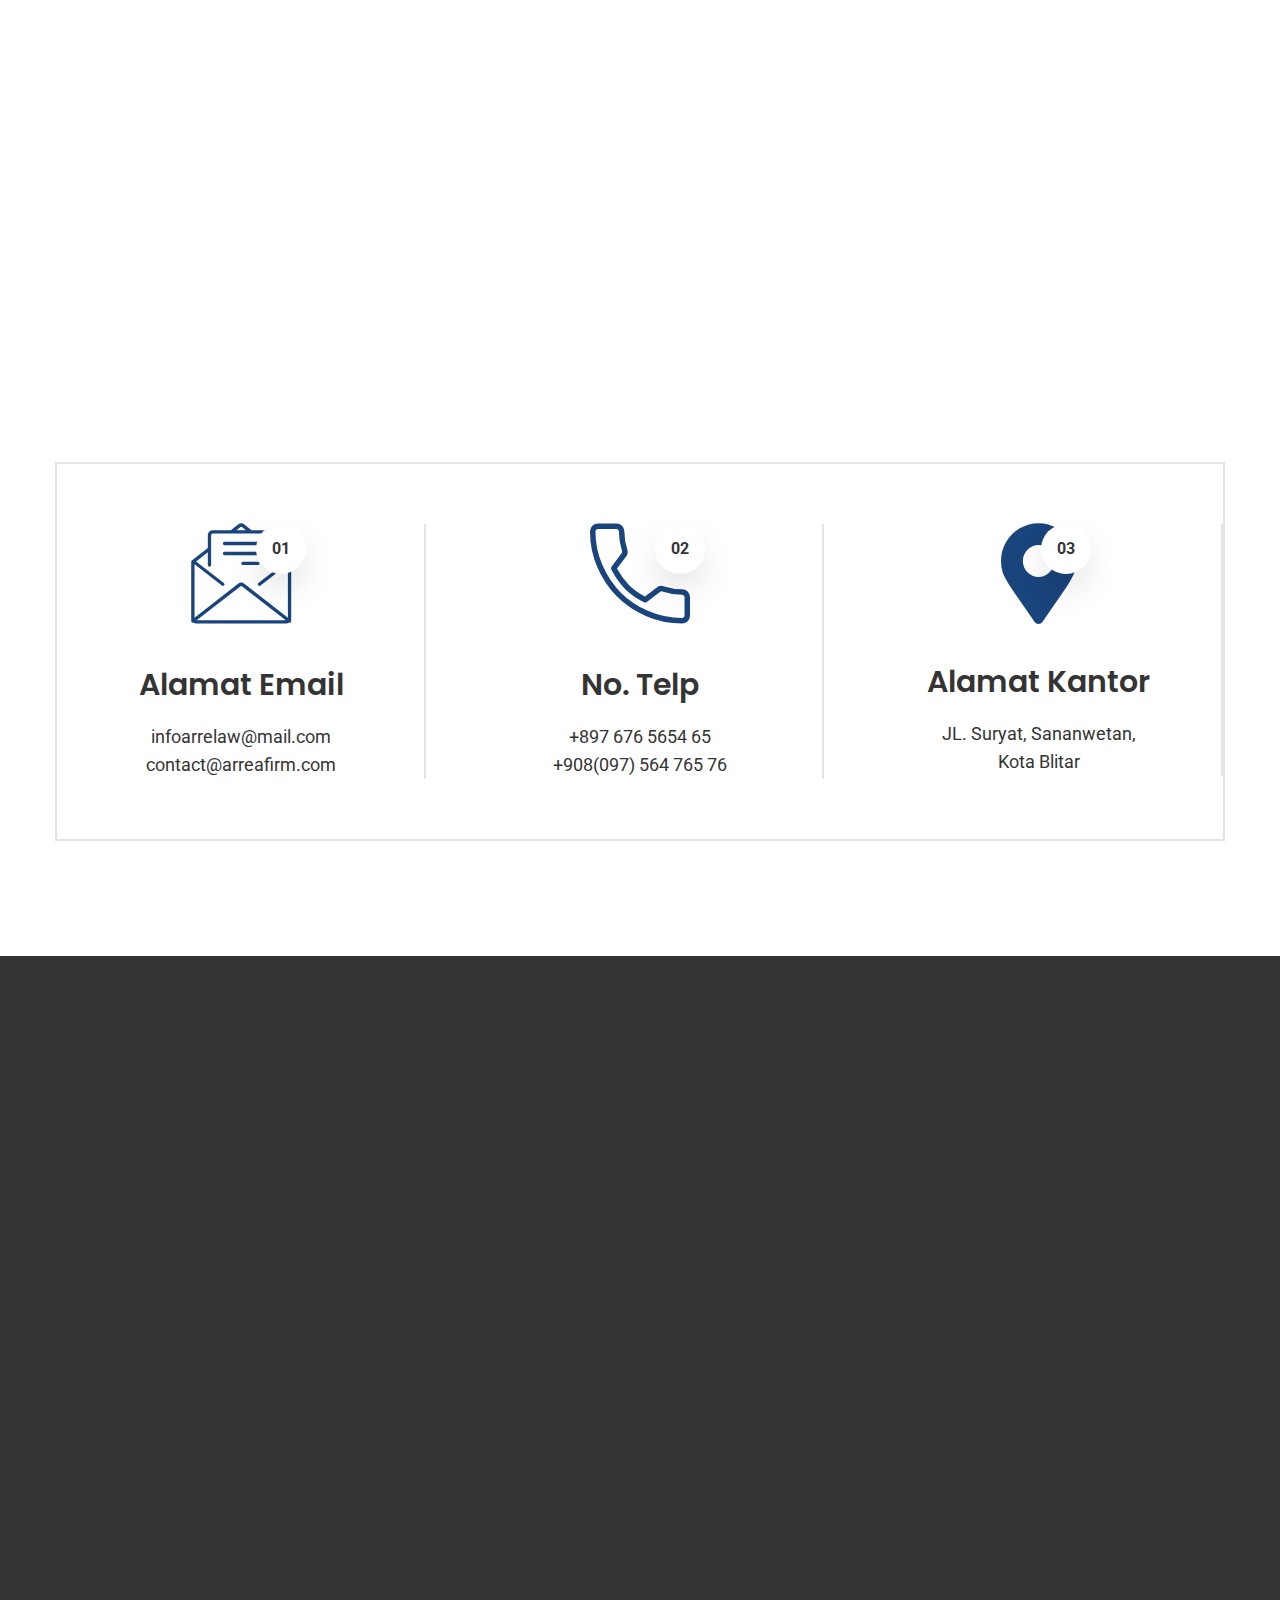
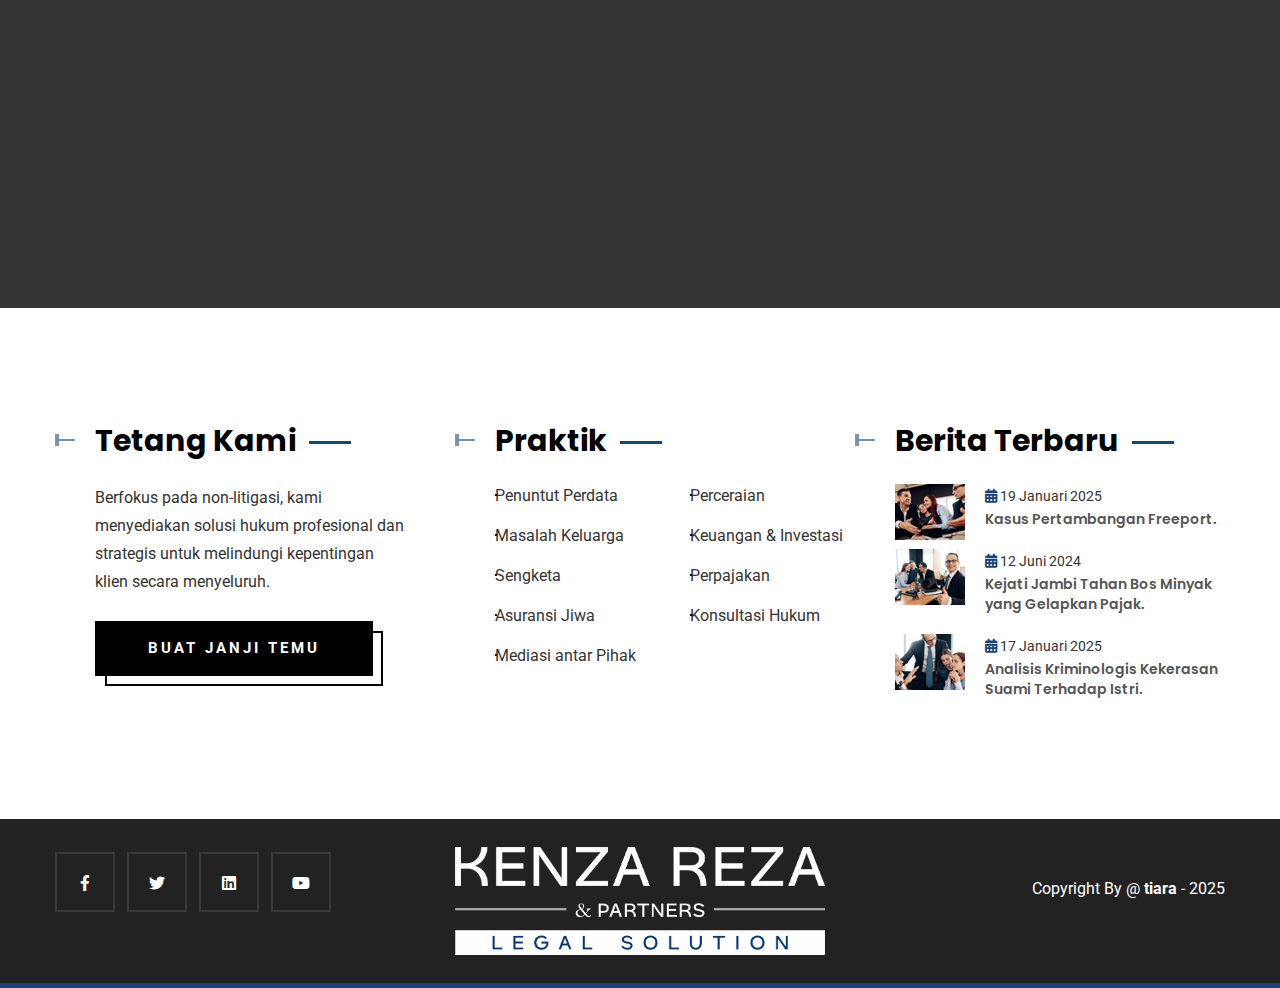
==== commit 44f7e549: "mengganti shortchut icon" ====
--- a/index.html
+++ b/index.html
@@ -6,7 +6,7 @@
     <title>Kenza Reza & Partner Legal Solution</title>
     <link
       rel="shortcut icon"
-      href="assets/img/logo/C.png"
+      href="assets/img/logo/logo-firma.png"
       type="image/x-icon"
     />
     <meta name="author" content="themexriver" />
